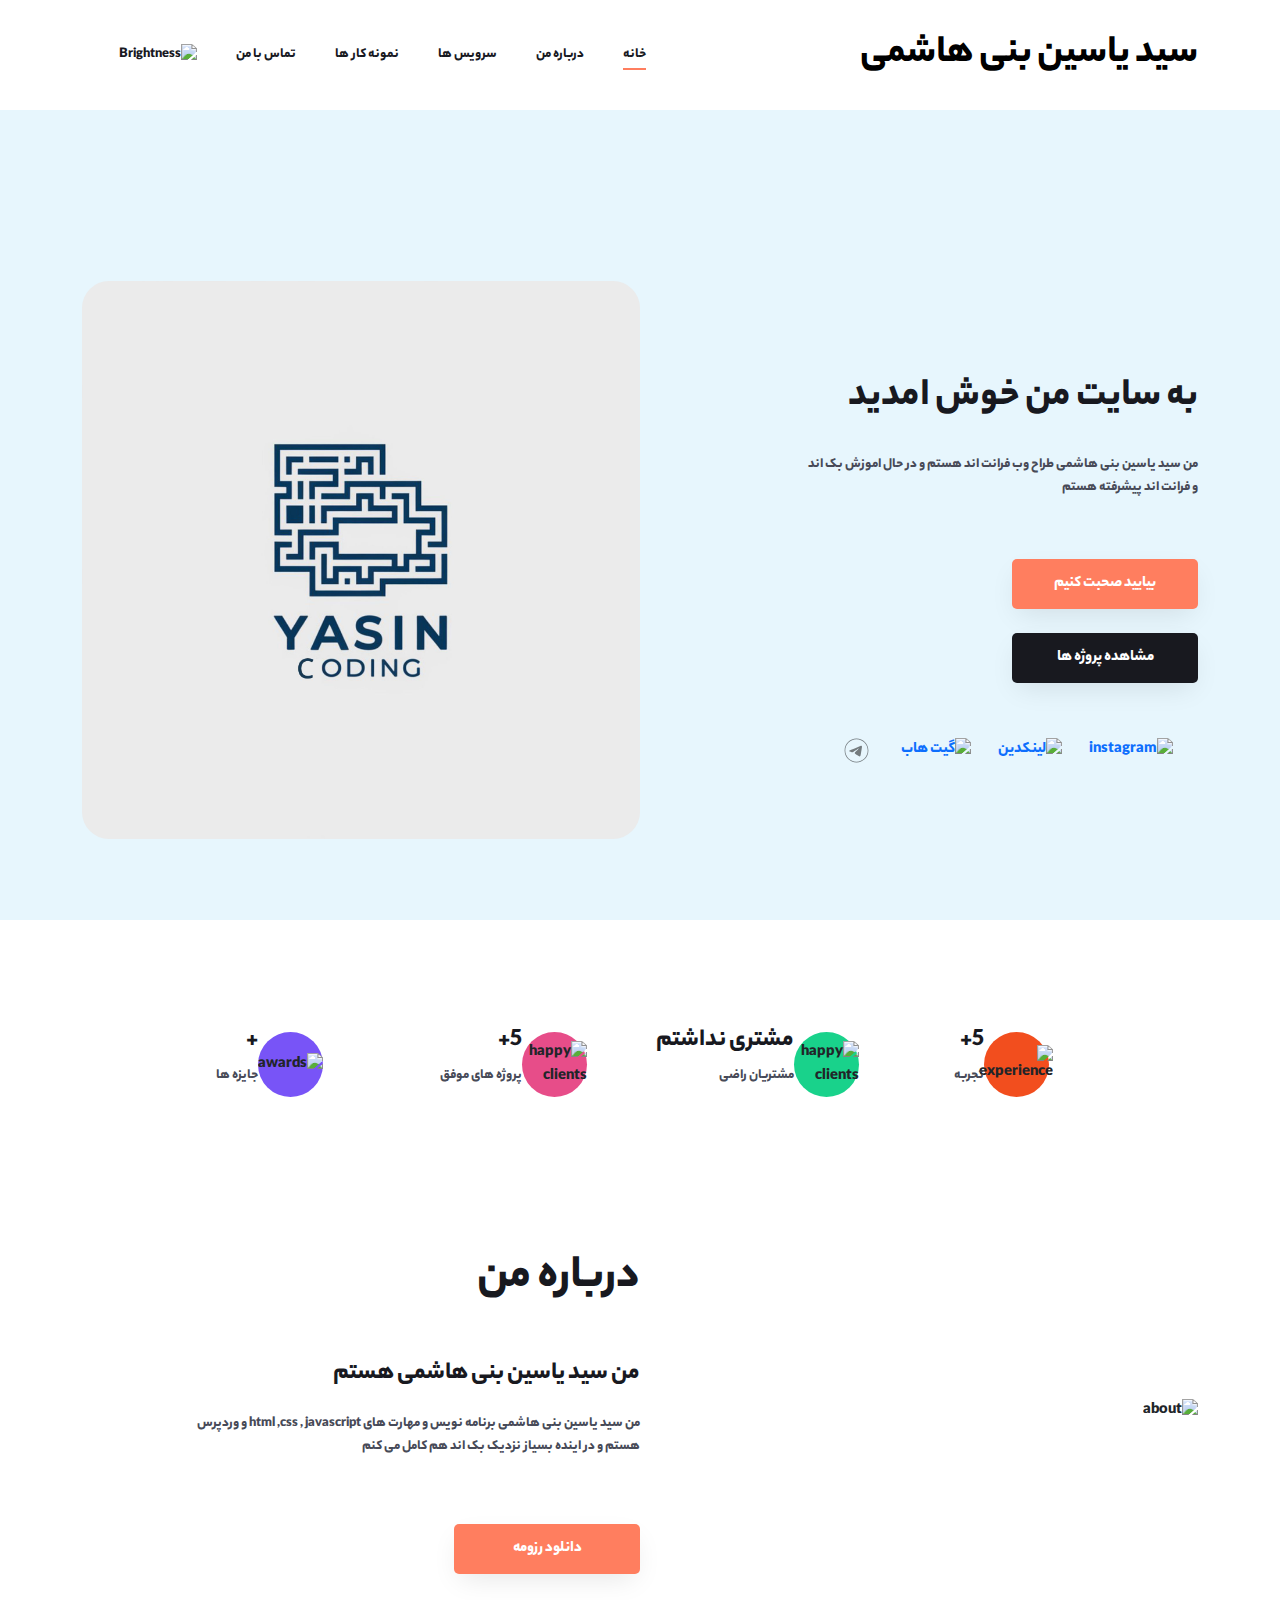
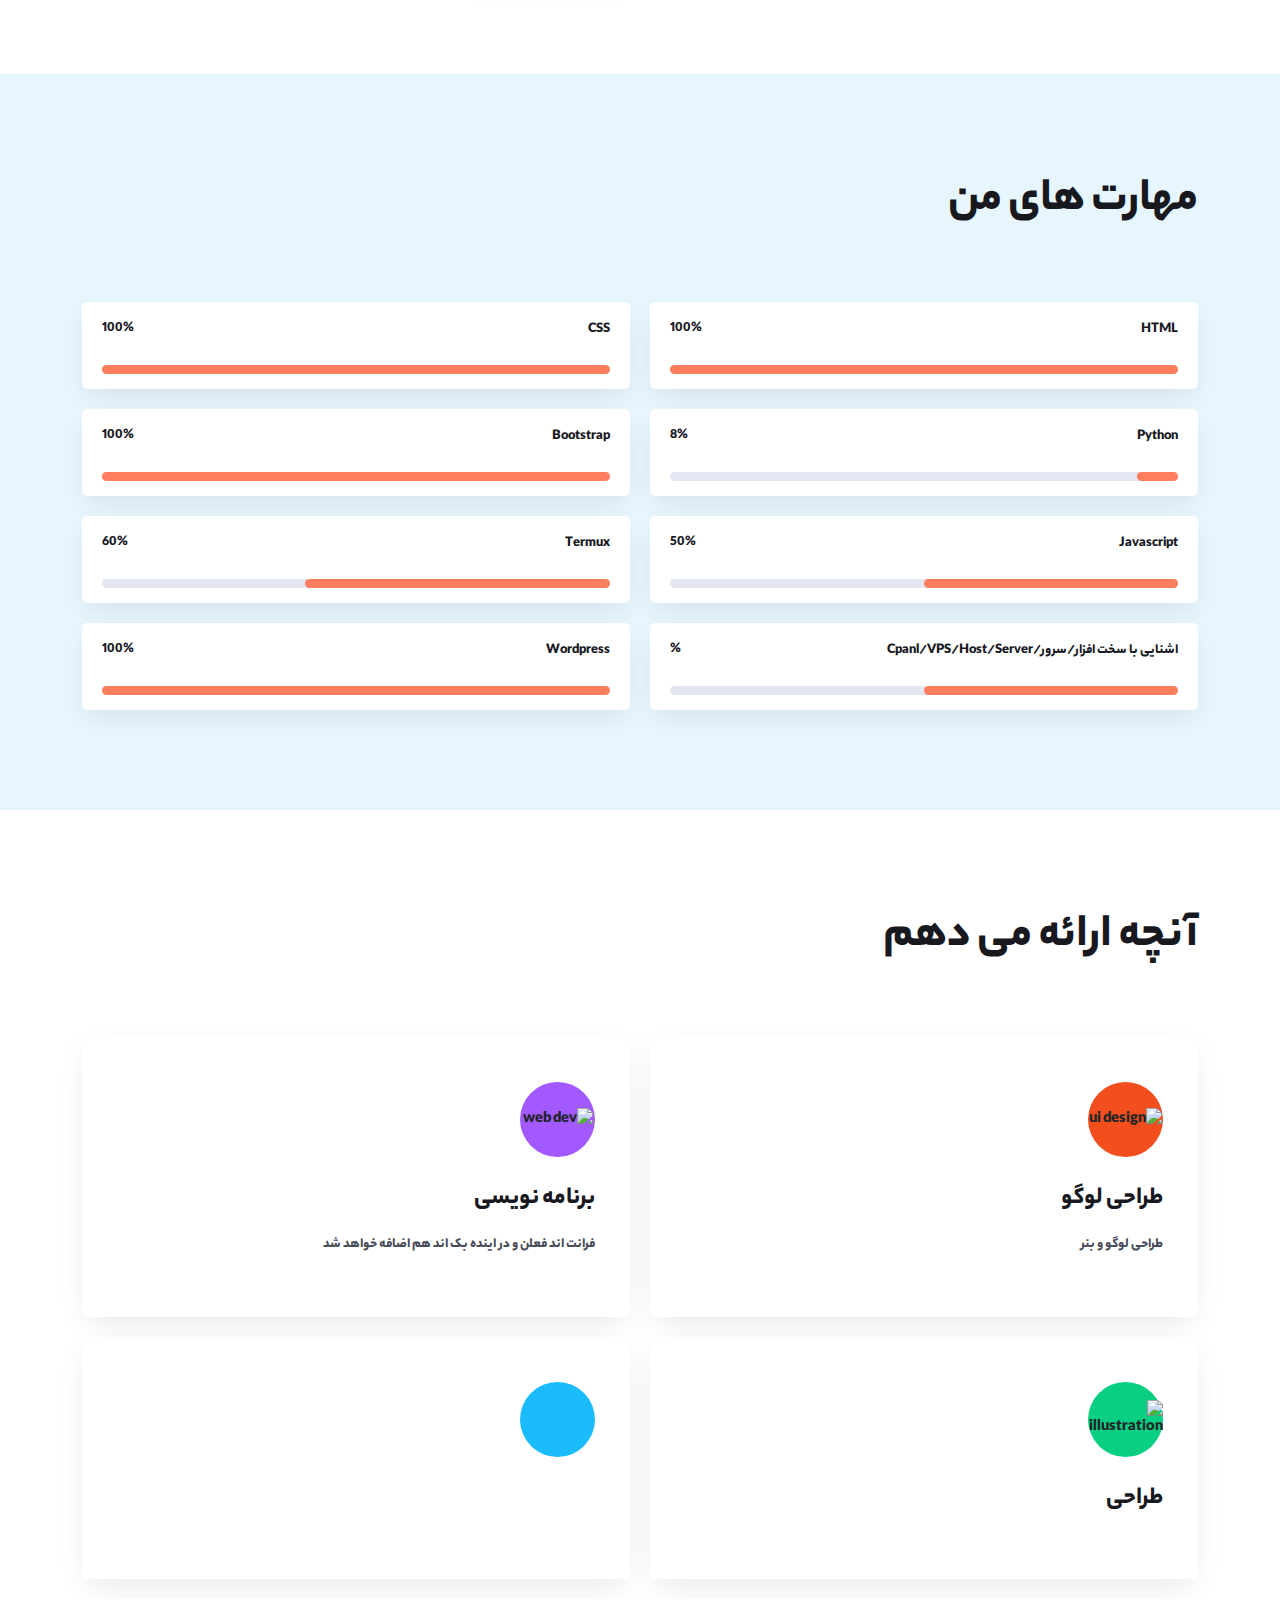
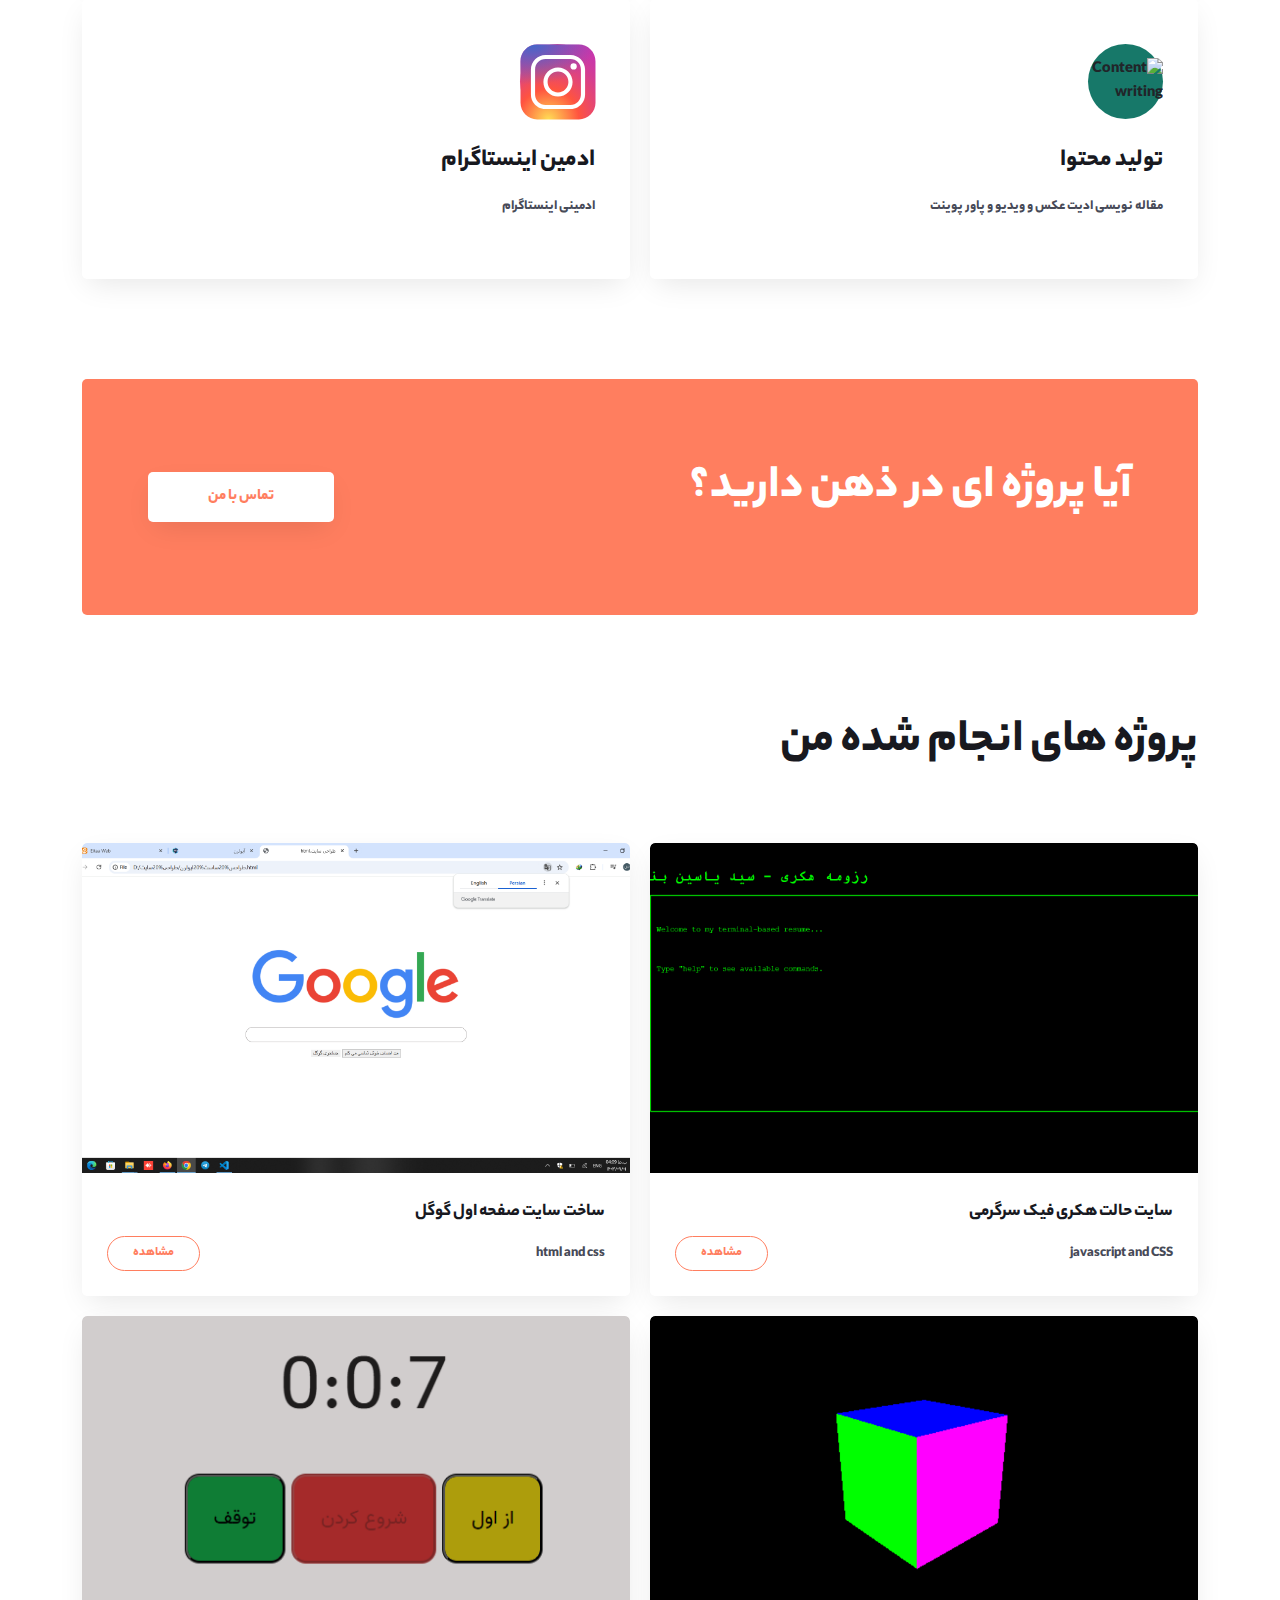
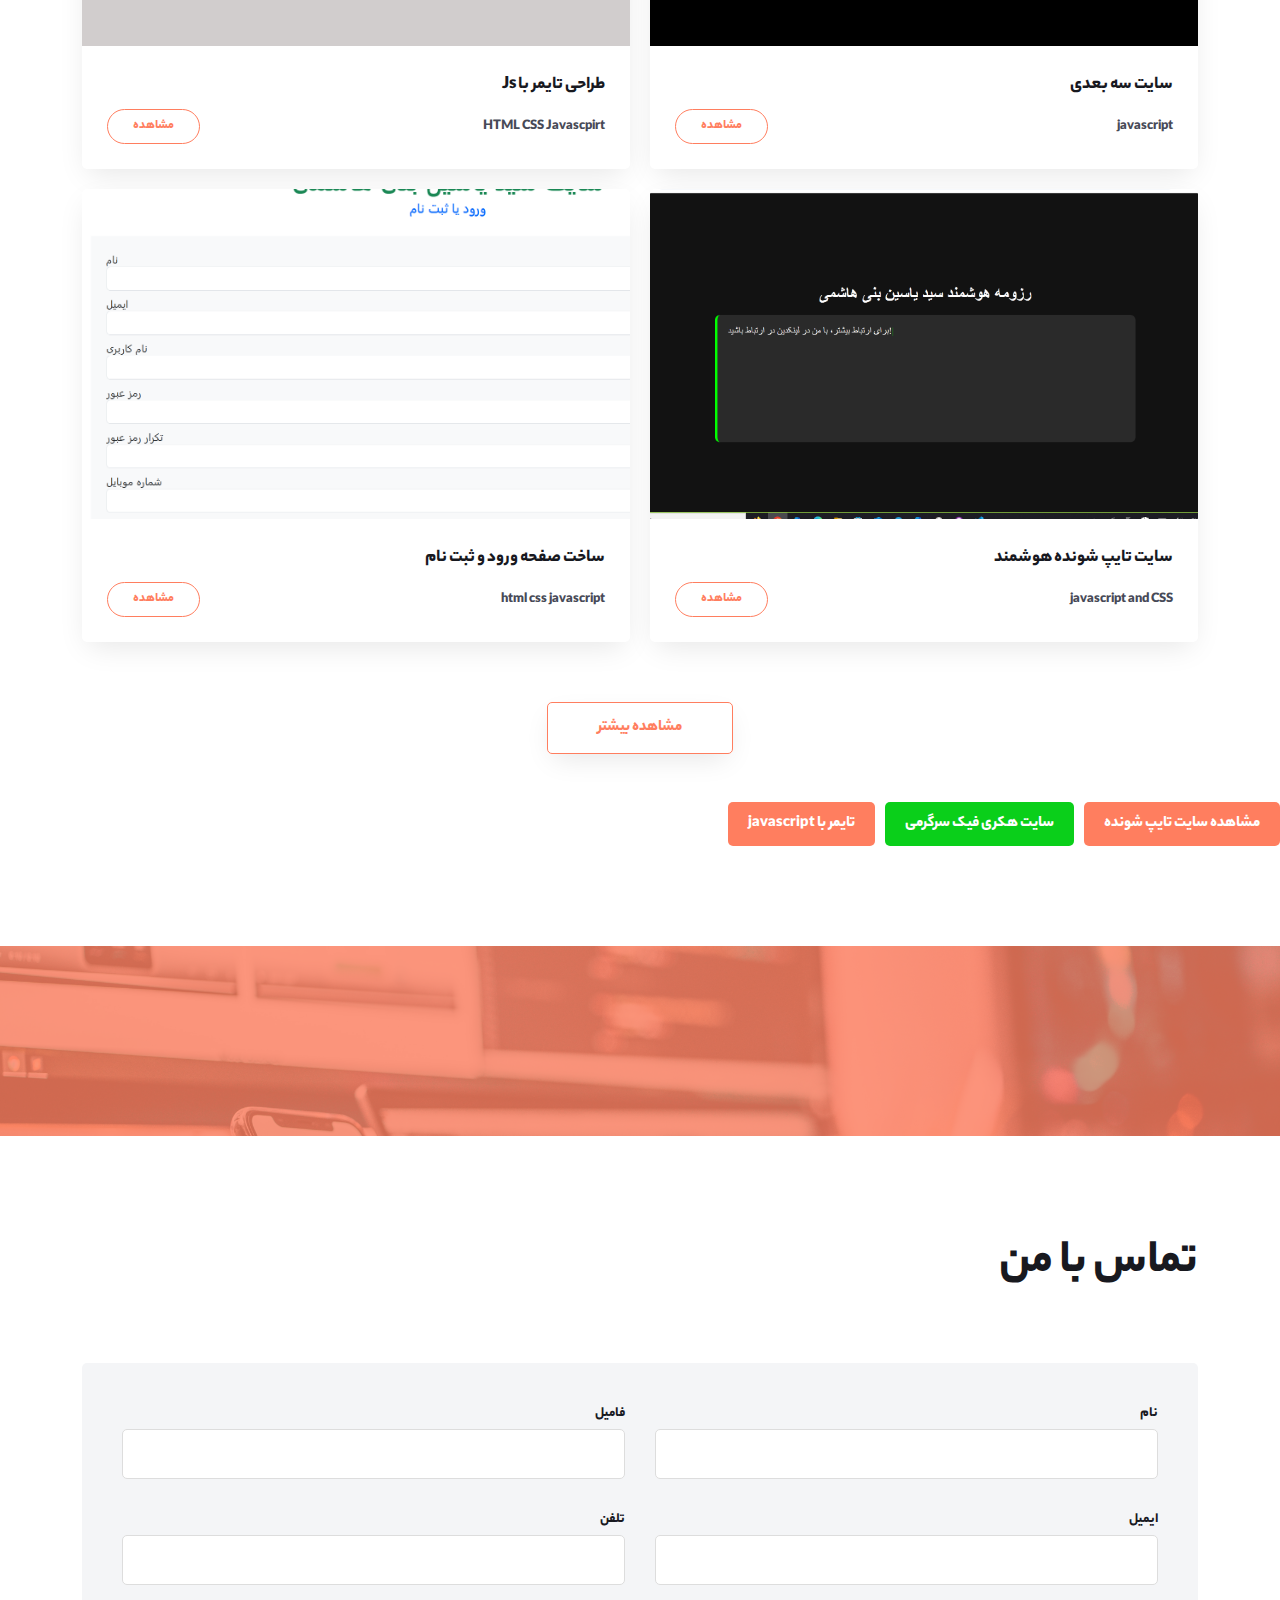
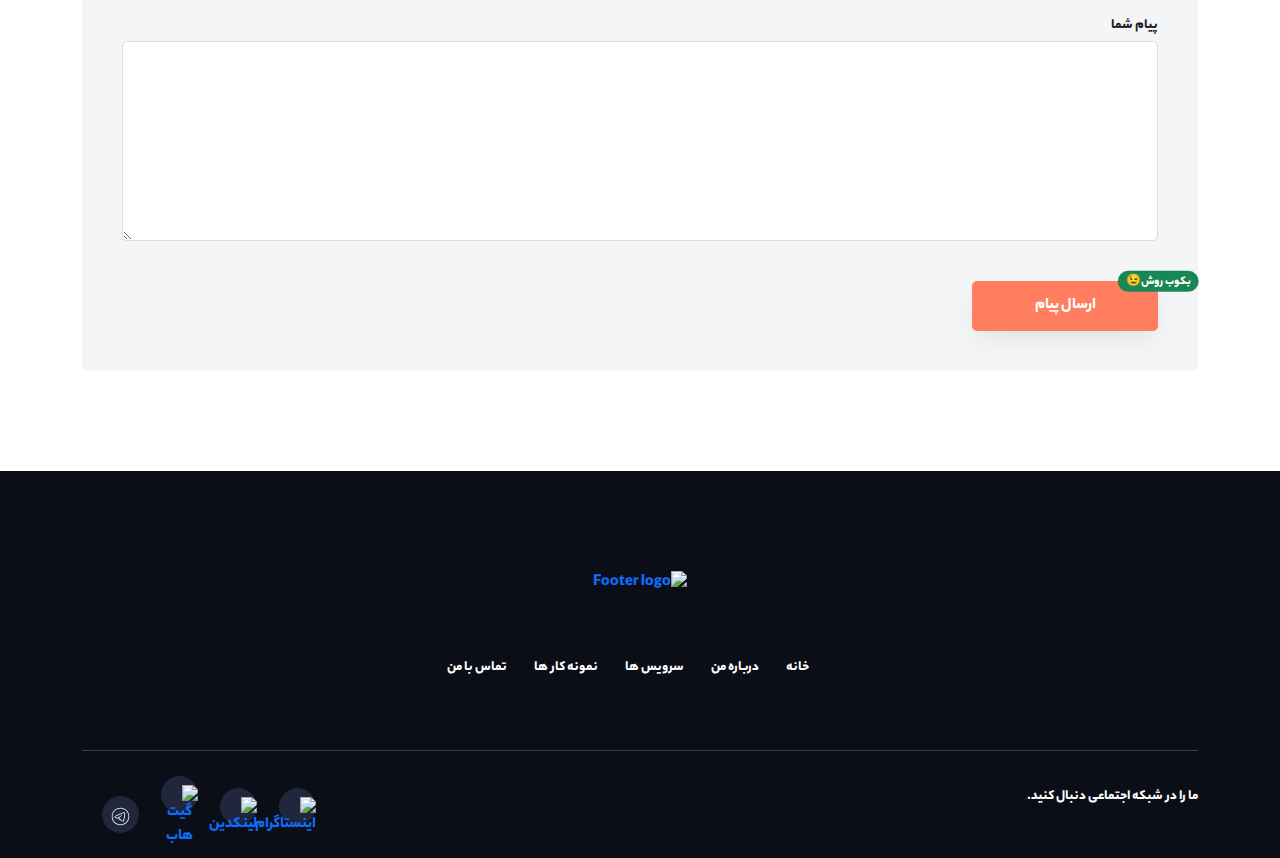
==== index.html @ 4c30974a "yasin" ====
<!DOCTYPE html>
<html dir="rtl" lang="en">

<head>
    <meta charset="UTF-8">
    <meta name="viewport" content="width=device-width, initial-scale=1.0">
    <meta name="description" content="This site is for the introduction of Seid Yasin Banihashmi, a programmer and web designer">
    <title>وب سایت شخصی و نمونه کار -سید یاسین </title>
    <link rel="icon" type="image/png" href="images/photo16584725915.jpg" sizes="16x16">
    <link rel="stylesheet" href="assets/css/main.css">
    <link rel="stylesheet" href="assets/css/owl.carousel.css">
    <link rel="stylesheet" href="assets/css/owl.theme.green.css">
    <link href="https://cdn.jsdelivr.net/npm/bootstrap@5.3.3/dist/css/bootstrap.min.css" rel="stylesheet" integrity="sha384-QWTKZyjpPEjISv5WaRU9OFeRpok6YctnYmDr5pNlyT2bRjXh0JMhjY6hW+ALEwIH" crossorigin="anonymous">
<style>@font-face {
    font-family: "Vazir";
    src: url(yekan3.ttf);
  }

.yasin20:hover{
    background-color: #201e1e;
}



  /*  CSS VARIABLES */
  /* Colors */
  :root {
    --color-white: #fff;
    --color-blue: #ff7e5f;
    --color-black: #18191f;
    --color-grey: #474a57;
    --color-skyblue: #e7f6fd;
    --bg-color-black: #0b0d17;
    --bg-color-grey: #f4f5f7;
    --bg-dark: #20263c;
  }
  
  /* Font size */
  :root {
    --section-title: 3rem;
    --btn-font: 1rem;
    --font-xlarge: 3.75rem;
    --font-large: 3rem;
    --font-medium: 1.563rem;
    --font-semimedium: 1.125rem;
    --font-regular: 0.875rem;
    --font-small: 0.75rem;
  }
  /* Font weight */
  :root {
    --font-weight-thin: 100;
    --font-weight-light: 300;
    --font-weight-regular: 400;
    --font-weight-medium: 500;
    --font-weight-semibold: 600;
    --font-weight-bold: 700;
    --font-weight-extrabold: 800;
    --font-weight-black: 900;
  }
  /* Border radius */
  :root {
    --border-radius: 5px;
  }
  /* Box Shadow */
  :root {
    --box-shadow-main: 0px 10px 28px -6px rgba(0, 0, 0, 0.1);
    --box-shadow-hover: 0px 30px 40px -6px rgba(0, 0, 0, 0.1);
  }
  * {
    padding: 0;
    margin: 0;
    box-sizing: border-box;
    scroll-behavior: smooth;
    font-family: "Vazir";
  }
  a {
    text-decoration: none;
  }
  
  ul {
    margin: 0;
    padding: 0;
    list-style: none;
  }
  p {
    font-size: var(--font-regular);
    color: var(--color-grey);
    line-height: 23px;
  }
  h1,
  h2,
  h3,
  h4,
  h5,
  h6 {
    color: var(--color-black);
    text-transform: capitalize;
  }
  h2 {
    font-size: var(--section-title);
    font-weight: var(--font-weight-bold);
    margin-bottom: 70px;
    text-transform: capitalize;
  }
  
  /* Classes */
  .ptb-100 {
    padding: 100px 0;
  }
  .container {
    width: 100%;
    max-width: 1140px;
    margin: 0 auto;
  }
  .d-grid {
    display: grid;
    gap: 20px;
  }
  .d-flex {
    display: flex;
    justify-content: space-between;
    align-items: center;
  }
  
  .btn {
    position: relative;
    display: inline-block;
    width: 186px;
    padding: 13px 0px;
    font-weight: var(--font-weight-light);
    border-radius: var(--border-radius);
    font-size: var(--btn-font);
    box-shadow: var(--box-shadow-main);
    text-align: center;
    transition: all 0.3s ease-in-out;
    text-transform: capitalize;
    border: 0px;
    cursor: pointer;
  }
  
  .btn:hover {
    transform: translateY(-5px);
    box-shadow: var(--box-shadow-hover);
  }
  .btn-blue {
    background: var(--color-blue);
    color: var(--color-white);
  }
  .btn-black {
    background: var(--color-black);
    color: var(--color-white);
  }
  .btn-default {
    background: var(--color-white);
    color: var(--color-blue);
  }
  .btn-default:hover {
    background: var(--color-black);
    color: var(--color-white);
  }
  .btn-outline {
    background-color: transparent;
    border: 1px solid var(--color-blue);
    color: var(--color-blue);
  }
  .btn-outline:hover {
    background-color: var(--color-blue);
    color: var(--color-white);
  }
  
  /* Navbar */
  nav {
    width: 100%;
    padding: 25px 0;
  }
  .logo .logo-dark {
    display: none;
  }
  
  .navigation-bar ul li {
    display: inline-block;
    margin-left: 37px;
  }
  
  .navigation-bar ul li a {
    position: relative;
    font-size: var(--font-regular);
    padding: 5px 0;
    color: var(--color-black);
    font-weight: var(--font-weight-regular);
    text-transform: capitalize;
  }
  .navigation-bar ul li a:before {
    content: "";
    position: absolute;
    bottom: 0px;
    top: auto;
    width: 0%;
    height: 2px;
    background: var(--color-blue);
    transition: all 0.4s ease-in-out;
  }
  
  .navigation-bar ul li.active a:before,
  .navigation-bar ul li a:hover:before {
    width: 100%;
    right: auto;
    left: auto;
  }
  .navigation-bar .dark {
    display: none;
  }
  .darkmode-btn a::before {
    display: none;
  }
  
  header.fixed {
    position: fixed;
    width: 100%;
    z-index: 999;
    background: var(--color-white);
    box-shadow: var(--box-shadow-main);
    transition: background 0.3s ease-in;
  }
  header.fixed nav {
    padding: 20px 0;
    transition: padding 0.3s ease-in;
  }
  .burger {
    width: 30px;
  }
  
  .burger span {
    width: 100%;
    height: 3px;
    background: var(--color-black);
    border-radius: var(--border-radius);
    display: block;
    margin-bottom: 3px;
  }
  .burger .close-icon {
    display: none;
  }
  .burger.open .close-icon {
    display: block;
    height: 30px;
    width: 30px;
  }
  .close-icon svg path {
    fill: var(--color-black);
  }
  .burger.open span {
    display: none;
  }
  
  .d-mobile {
    display: none;
  }
  .burger {
    display: none;
  }
  .darkmode-btn.d-desktop {
    opacity: 1;
  }
  @media (max-width: 799px) {
    .darkmode-btn {
      position: absolute;
      top: auto;
      left: 75px;
      bottom: auto;
      margin: auto;
    }
    .darkmode-btn a {
      padding: 0px !important;
    }
    .navigation-bar ul li {
      display: block;
      margin-left: 0;
      margin-bottom: 30px;
      text-align: left;
    }
    .navigation-bar ul li a {
      padding: 10px 0px;
      color: var(--color-white);
    }
    .navigation-bar {
      position: fixed;
      top: 80px;
      left: 0;
      width: 100%;
      height: 100%;
      background: var(--bg-dark);
      z-index: 10;
      padding: 40px 40px 0;
      transform: translate3d(100%, 0, 0);
      transition: 0.4s ease-out;
    }
    .navigation-bar.show {
      display: block;
      transform: translate3d(0, 0, 0);
      transition: 0.4s ease-out;
    }
    .d-desktop {
      display: none;
    }
    .d-mobile {
      display: block;
    }
    .burger {
      display: block;
    }
  
    body.darkmode .bright {
      display: none;
    }
    .dark {
      display: none;
    }
    body.darkmode .dark {
      display: block;
    }
    .darkmode-btn.d-desktop {
      opacity: 0;
    }
  }
  /* Hero section */
  .hero-section {
    width: 100%;
    background: var(--color-skyblue);
    height: 90vh;
    transition: all 0.3s ease-in;
  }
  .hero-inner {
    height: 100vh;
  }
  .hero-inner .col-left {
    width: 50%;
  }
  
  .hero-inner .col-right {
    width: 50%;
  }
  
  .hero-inner .col-right img {
    width: 100%;
  }
  .col-right .image-darkmode {
    display: none;
  }
  
  .col-left .sub-heading {
    font-size: var(--font-semimedium);
    font-weight: var(--font-weight-medium);
  }
  .col-left h1 {
    font-size: var(--font-xlarge);
    line-height: 90px;
    text-transform: capitalize;
    font-weight: var(--font-weight-bold);
  }
  .col-left h1 span {
    color: var(--color-blue);
  }
  .col-left h4 {
    font-size: var(--font-medium);
    line-height: 37px;
    font-weight: var(--font-weight-medium);
  }
  .col-left p {
    width: 70%;
    margin-top: 10px;
  }
  .col-left .btn-blk {
    margin-top: 60px;
  }
  .col-left .btn-blk .btn.btn-black {
    margin-left: 25px;
  }
  .social {
    margin-top: 50px;
  }
  .social ul li {
    display: inline-block;
    margin-right: 25px;
  }
  
  /* Features */
  .features {
    width: 100%;
    margin-top: 60px;
  }
  .features-inner {
    grid-template-columns: repeat(auto-fit, minmax(min(23%, 100%), 1fr));
    border-radius: var(--border-radius);
    padding: 46px 80px;
  }
  .feature-item {
    justify-content: center;
  }
  .feature-item .icon {
    height: 65px;
    width: 65px;
    justify-content: center;
    border-radius: 50px;
    margin-right: 10px;
  }
  
  .feature-item .icon.color1 {
    background: #f24e1e;
  }
  .feature-item .icon.color2 {
    background: #19d28b;
  }
  .feature-item .icon.color3 {
    background: #e74d89;
  }
  .feature-item .icon.color4 {
    background: #7854f7;
  }
  .feature-item h3 {
    font-size: var(--font-medium);
    color: var(--color-black);
    font-weight: var(--font-weight-bold);
  }
  /* About */
  .about-inner .about-col-left {
    width: 50%;
  }
  .about-inner .about-col-right {
    width: 50%;
    padding-left: 100px;
  }
  .about-col-right h2 {
    font-size: var(--font-large);
    line-height: 60px;
    font-weight: var(--font-weight-bold);
    margin-bottom: 48px;
  }
  .about-col-right h3 {
    font-size: var(--font-medium);
    line-height: 35px;
    font-weight: var(--font-weight-bold);
    margin-bottom: 20px;
  }
  .about-col-right .btn.btn-blue {
    font-size: var(--btn-font);
    margin-top: 50px;
  }
  /* Experience */
  .experience {
    width: 100%;
    background: var(--color-skyblue);
  }
  
  .progressbar-item {
    padding: 15px 20px;
    background: var(--color-white);
    border-radius: var(--border-radius);
    box-shadow: var(--box-shadow-main);
    transition: all 0.3s ease-in-out;
  }
  .progressbar-item:hover {
    box-shadow: var(--box-shadow-hover);
  }
  .progessbar-bg {
    width: 100%;
    height: 9px;
    background: #e4e7f2;
    border-radius: 20px;
  }
  .progressbar-size {
    height: 9px;
    background: var(--color-blue);
    border-radius: 20px;
  }
  .experience-inner {
    grid-template-columns: repeat(auto-fit, minmax(min(49%, 100%), 1fr));
  }
  .progressbar-content {
    margin-bottom: 15px;
  }
  .progressbar-content h3 {
    font-weight: var(--font-weight-medium);
    font-size: var(--font-regular);
    line-height: 25px;
  }
  .progressbar-content h4 {
    font-weight: var(--font-weight-regular);
    font-size: var(--font-regular);
    line-height: 22px;
    text-transform: capitalize;
  }
  /* Services */
  .services {
    width: 100%;
  }
  .services-inner {
    grid-template-columns: repeat(auto-fit, minmax(min(360px, 100%), 1fr));
  }
  
  .services-block {
    position: relative;
    background: var(--color-white);
    border-radius: var(--border-radius);
    box-shadow: var(--box-shadow-main);
    transition: background 0.3s ease-out;
    padding: 45px 35px;
    cursor: pointer;
  }
  
  .services-block:hover {
    background: var(--color-blue);
    box-shadow: var(--box-shadow-hover);
  }
  
  .service-icon {
    width: 75px;
    height: 75px;
    border-radius: 50%;
    justify-content: center;
    margin-bottom: 24px;
  }
  .service-icon.color1 {
    background: #f24e1e;
  }
  .service-icon.color2 {
    background: #a259ff;
  }
  .service-icon.color3 {
    background: #0acf83;
  }
  .service-icon.color4 {
    background: #1abcfe;
  }
  .service-icon.color5 {
    background: #177869;
  }
  .service-icon.color6 {
    background: #e74d89;
  }
  .services-block h3 {
    font-weight: var(--font-weight-bold);
    font-size: var(--font-medium);
    line-height: 37px;
    margin-bottom: 15px;
    transition: all 0.2s ease-in-out;
  }
  .services-block p {
    transition: all 0.2s ease-in-out;
  }
  .services-block:hover h3,
  .services-block:hover p {
    color: var(--color-white);
  }
  /* CTA */
  .cta {
    width: 100%;
  }
  .cta .cta-inner {
    padding: 84px 66px;
    border-radius: var(--border-radius);
    background: var(--color-blue);
  }
  .cta .cta-inner h3 {
    font-size: var(--font-large);
    line-height: 52px;
    color: var(--color-white);
    font-weight: var(--font-weight-bold);
    margin-bottom: 5px;
  }
  .cta .cta-inner p {
    font-weight: var(--font-weight-light);
    font-size: var(--font-regular);
    line-height: 27px;
    color: var(--color-white);
    width: 60%;
  }
  /* Projects */
  .projects-inner {
    grid-template-columns: repeat(auto-fit, minmax(min(360px, 100%), 1fr));
  }
  
  .projects-inner .project-item {
    background: var(--color-white);
    border-radius: var(--border-radius);
    box-shadow: var(--box-shadow-main);
    transition: all 0.3s ease-in-out;
    cursor: pointer;
    overflow: hidden;
  }
  .projects-inner .project-item:hover {
    box-shadow: var(--box-shadow-hover);
  }
  .project-item .project-image {
    transition: all 0.3s ease-in;
    position: relative;
    height: 330px;
    overflow: hidden;
  }
  .project-item .project-image::before {
    content: "";
    position: absolute;
    left: 0;
    top: 0;
    width: 100%;
    height: 100%;
    background: var(--color-black);
    opacity: 0;
    transition: ease-out 0.3s;
    transform: translateY(300px);
  }
  
  .projects-inner .project-item:hover .project-image::before {
    opacity: 0.5;
    transform: translateY(0px);
  }
  .project-item .project-image img {
    border-radius: 5px 5px 0 0;
    width: 100%;
    height: 330px;
    object-fit: cover;
  }
  
  .project-item .project-content {
    padding: 25px 25px;
  }
  .project-item .project-content h3 {
    font-weight: var(--font-weight-semibold);
    font-size: var(--font-semimedium);
    line-height: 30px;
  }
  .project-item .project-content span {
    font-weight: var(--font-weight-regular);
    font-size: var(--font-regular);
    line-height: 19px;
    color: var(--color-grey);
  }
  .project-item .project-content .btn-view {
    display: inline-block;
    padding: 7px 25px;
    border-radius: 50px;
    font-style: normal;
    font-weight: 500;
    font-size: 0.813rem;
    line-height: 19px;
    color: var(--color-blue);
    transition: all 0.3s ease-in-out;
    font-weight: var(--font-weight-regular);
    border: 1px solid var(--color-blue);
  }
  .projects-inner .project-item:hover .project-content .btn-view {
    color: var(--color-white);
    background: var(--color-blue);
  }
  .view-more-block {
    width: 100%;
    text-align: center;
    margin-top: 60px;
  }
  /* Testmonial */
  .testmonial {
    position: relative;
    width: 100%;
    padding: 95px 0;
    background: url(../images/testmonial-bg.jpg) no-repeat;
    background-size: cover;
    z-index: 0;
  }
  .testmonial:before {
    content: "";
    position: absolute;
    top: 0;
    left: 0;
    width: 100%;
    height: 100%;
    background: var(--color-blue);
    opacity: 0.8;
    z-index: -1;
  }
  .testmonial-inner h2 {
    color: var(--color-white);
  }
  .testmonial-item {
    background: var(--color-white);
    padding: 40px 40px;
    border-radius: var(--border-radius);
    box-shadow: var(--box-shadow-main);
  }
  
  .testmonial-item h3 {
    font-weight: var(--font-weight-semibold);
    font-size: var(--font-semimedium);
    line-height: 30px;
    margin-bottom: 10px;
  }
  .testmonial-item p {
    font-weight: var(--font-weight-regular);
    font-weight: normal;
  }
  .testmonial-item .client-data {
    width: 300px;
    margin-top: 20px;
    justify-content: flex-start;
  }
  .testmonial-item .client-data img {
    width: 50px !important;
    height: 50px !important;
    object-fit: contain;
    margin-right: 15px;
  }
  .testmonial-item .client-data h4 {
    font-weight: var(--font-weight-semibold);
    font-size: var(--font-semimedium);
    line-height: 24px;
    text-transform: capitalize;
  }
  .testmonial-item .client-data h4 span {
    font-weight: var(--font-weight-regular);
    color: var(--color-black);
    font-size: var(--font-small);
    line-height: 18px;
    text-transform: capitalize;
  }
  /* Contact Me */
  .contact-inner {
    padding: 40px 40px;
    background: var(--bg-color-grey);
    border-radius: var(--border-radius);
    flex-wrap: wrap;
    gap: 30px;
  }
  .contact-inner .input-block {
    flex: 1 1 48%;
  }
  .contact-inner label {
    display: block;
    text-transform: capitalize;
    font-size: var(--font-regular);
    color: var(--color-black);
    font-weight: var(--font-weight-regular);
    margin-bottom: 5px;
  }
  label.error {
    margin-bottom: 0px !important;
    color: #f84747;
    font-size: 13px !important;
  }
  .contact-inner .input-block input,
  .contact-inner .textarea textarea {
    background: var(--color-white);
    border: 1px solid #ddd;
    width: 100%;
    height: 50px;
    border-radius: var(--border-radius);
    padding: 0 15px;
    color: var(--color-black);
    font-size: var(--font-regular);
    transition: all 0.3s ease-in;
  }
  .contact-inner .input-block input:focus,
  .contact-inner .input-block input:hover,
  .contact-inner .textarea textarea:focus,
  .contact-inner .textarea textarea:hover {
    border: 1px solid var(--color-blue);
    outline: none;
  }
  .contact-inner .textarea {
    width: 100%;
  }
  .contact-inner .textarea textarea {
    height: 200px;
    padding: 20px 15px;
  }
  /* Footer */
  footer {
    background: var(--bg-color-black);
    padding: 100px 0 0;
    text-align: center;
  }
  .footer-nav {
    margin-top: 60px;
  }
  .footer-nav ul li {
    display: inline-block;
    margin-right: 25px;
  }
  .footer-nav ul li a {
    color: var(--color-white);
    font-size: var(--font-regular);
    transition: all 0.3s ease-in;
  }
  .footer-nav ul li a:hover {
    opacity: 0.5;
  }
  
  .footer-bottom {
    padding: 25px 0;
    border-top: 1px solid rgba(255, 255, 255, 0.2);
    margin-top: 70px;
  }
  .footer-bottom p {
    color: var(--color-white);
    font-size: var(--font-regular);
  }
  .footer-social a {
    width: 37px;
    height: 37px;
    background: var(--bg-dark);
    text-align: center;
    padding: 9px 0;
    display: inline-block;
    border-radius: 50px;
    margin-left: 20px;
  }
  .footer-social a img {
    width: 19px;
    height: 19px;
    object-fit: cover;
  }
  /* Modal */
  .modal {
    background: var(--color-white);
    border-radius: var(--border-radius);
    box-shadow: var(--box-shadow-main);
    width: 100%;
    max-width: 600px;
    margin: 0 auto;
  }
  .modal-image {
    height: 400px;
  }
  .modal .modal-image img {
    width: 100%;
    height: 400px;
    object-fit: cover;
    border-radius: var(--border-radius);
  }
  .modal .modal-content {
    padding: 25px 25px;
  }
  .modal .modal-content h3 {
    font-weight: var(--font-weight-bold);
    font-size: var(--font-semimedium);
    line-height: 30px;
    margin-bottom: 15px;
  }
  .modal .modal-content .requirments {
    font-weight: var(--font-weight-regular);
    color: var(--color-black);
    font-weight: normal;
    font-size: var(--font-regular);
    line-height: 19px;
    margin-bottom: 15px;
  }
  .modal .modal-content ul li {
    font-weight: var(--font-weight-regular);
    font-size: var(--font-regular);
    line-height: 19px;
    color: var(--color-black);
    margin-bottom: 10px;
    text-transform: capitalize;
    overflow: hidden;
    text-overflow: ellipsis;
  }
  .modal .modal-content li span {
    font-weight: var(--font-weight-semibold);
  }
  .modal .modal-content li a {
    color: var(--color-blue);
    text-decoration: underline;
  }
  .modal .modal-content .close-btn {
    margin-top: 40px;
    text-align: right;
  }
  .modal .modal-content .close-btn .close-modal {
    padding: 10px 25px;
    width: auto;
    font-size: var(--font-regular);
    border-radius: 50px;
    font-weight: var(--font-weight-regular);
  }
  
  .modal-container {
    position: fixed;
    top: 0;
    left: 0;
    bottom: 0;
    right: 0;
    margin: auto;
    background: rgba(0, 0, 0, 0.8);
    display: none;
    align-items: center;
    justify-content: center;
    transition: 0.5s ease-out;
    z-index: 999;
  }
  .modal-container.active {
    display: flex;
  }
  
  /* Scroll up */
  .scrollup {
    display: flex;
    justify-content: center;
    align-items: center;
    background-color: var(--color-blue);
    width: 50px;
    height: 50px;
    text-align: center;
    border-radius: var(--border-radius);
    position: fixed;
    bottom: 30px;
    right: 30px;
    transition: background-color 0.3s, opacity 0.5s, visibility 0.5s;
    opacity: 0;
    visibility: hidden;
    z-index: 10;
    cursor: pointer;
  }
  .scrollup.show {
    opacity: 1;
    visibility: visible;
  }
  /* Dark mode */
  
  body.darkmode {
    background: var(--bg-dark);
    transition: all 0.5s ease-in;
  }
  
  body.darkmode h1,
  body.darkmode h2,
  body.darkmode h3,
  body.darkmode h4,
  body.darkmode h5,
  body.darkmode h6,
  body.darkmode p,
  body.darkmode a,
  body.darkmode label,
  body.darkmode li,
  body.darkmode span {
    color: var(--color-white) !important;
  }
  body.darkmode .navigation-bar .bright,
  body.darkmode .image-main,
  body.darkmode .logo .logo-main {
    display: none;
  }
  body.darkmode .navigation-bar .dark,
  body.darkmode .navigation-bar .logo-dark,
  body.darkmode .logo .logo-dark,
  body.darkmode .hero-inner .col-right .image-darkmode {
    display: block;
  }
  
  body.darkmode header,
  body.darkmode .features-inner,
  body.darkmode .experience,
  body.darkmode .services-block,
  body.darkmode .cta .cta-inner,
  body.darkmode .projects-inner .project-item,
  body.darkmode .modal,
  body.darkmode .testmonial-item,
  body.darkmode .contact-inner,
  body.darkmode .feature-item {
    background: var(--color-black);
  }
  
  body.darkmode .hero-section,
  body.darkmode .progressbar-item,
  body.darkmode .contact-inner .input-block input,
  body.darkmode .contact-inner .textarea textarea {
    background: var(--bg-dark);
  }
  body.darkmode .contact-inner .input-block input,
  body.darkmode .contact-inner textarea {
    border-color: var(--color-blue);
    color: var(--color-white);
  }
  body.darkmode .burger span {
    background: var(--color-white);
  }
  body.darkmode .close-icon svg path {
    fill: var(--color-white);
  }
  
  body.darkmode label.error {
    color: #f84747;
  }
  body.darkmode a.btn-default {
    color: var(--color-black) !important;
  }
  /* media queries */
  @media (max-width: 767px) {
    .container {
      padding: 0 20px;
    }
    .d-flex {
      flex-direction: column;
    }
    .btn {
      width: auto;
      padding: 13px 30px;
    }
    h2 {
      margin-bottom: 40px;
    }
    .ptb-100 {
      padding: 60px 0;
    }
    .hero-section {
      height: auto;
      padding: 30px 0;
    }
    .hero-inner {
      height: auto;
      flex-direction: column-reverse !important;
    }
  
    .hero-inner .col-left {
      width: 100%;
      text-align: center;
    }
  
    .col-left p {
      width: 100%;
      margin-top: 5px;
    }
    .hero-inner .col-right img {
      width: 60%;
      margin: auto;
    }
    .hero-inner .col-right {
      width: 100%;
      text-align: center;
    }
    .features {
      margin-top: 30px;
    }
  
    .features-inner {
      padding: 20px 0px;
      grid-template-columns: repeat(auto-fit, minmax(150px, 1fr));
    }
    .feature-item {
      text-align: center;
      padding: 35px 0px;
      background: var(--color-white);
      border-radius: var(--border-radius);
      box-shadow: var(--box-shadow-main);
    }
    .feature-item .icon {
      margin-bottom: 15px;
      margin-right: 0px;
    }
    .about-inner .about-col-left {
      width: 100%;
    }
    .about-inner .about-col-left img {
      width: 100%;
    }
    .about-inner .about-col-right {
      width: 100%;
      padding-left: 0px;
      padding-top: 30px;
    }
    .about-col-right h2 {
      margin-bottom: 20px;
    }
    .about-col-right h3 {
      margin-bottom: 10px;
    }
    .about-col-right .btn.btn-blue {
      margin-top: 20px;
    }
  
    .progressbar-item {
      padding: 15px 15px;
    }
  
    .progressbar-content {
      margin-bottom: 10px;
      flex-direction: row !important;
    }
  
    .services-block {
      padding: 30px 30px;
    }
    .cta .cta-inner {
      padding: 40px 35px;
      text-align: center;
    }
    .cta-content {
      margin-bottom: 20px;
    }
    .cta .cta-inner h3 {
      line-height: 35px;
    }
    .cta .cta-inner p {
      width: 100%;
    }
    .projects-inner .project-item {
      width: 100%;
    }
    .project-view.d-flex {
      flex-direction: row;
    }
    .testmonial {
      padding: 60px 0;
    }
  
    .testmonial-item .client-data {
      width: 100%;
      justify-content: center;
    }
    .testmonial-item {
      padding: 30px 30px;
      text-align: center;
    }
    .testmonial-item .client-data img {
      margin-right: 0;
    }
    .owl-theme .owl-nav.disabled + .owl-dots {
      margin-top: 25px;
    }
    .contact-inner .input-block {
      width: 100%;
    }
    .contact-inner {
      padding: 40px 30px;
      gap: 20px;
    }
    footer {
      padding: 80px 0 0;
    }
    .footer-nav {
      margin-top: 30px;
    }
    .footer-nav ul li {
      margin-right: 10px;
    }
    .footer-bottom {
      padding: 20px 0;
      margin-top: 50px;
    }
    .footer-social {
      margin-top: 15px;
    }
    .modal {
      width: 95%;
    }
    .modal-image {
      height: 250px;
    }
    .modal .modal-image img {
      height: 250px;
    }
    .modal .modal-content {
      padding: 20px 20px;
    }
    .nav.d-flex {
      flex-direction: row;
    }
    body.darkmode .feature-item {
      background: var(--color-black);
    }
    body.darkmode .features-inner {
      background: transparent;
    }
  }
  .owl-carousel{
    direction: ltr !important;
   }
  @media (min-width: 768px) and (max-width: 1023px) {
    .container {
      padding: 0 20px;
      width: 95%;
    }
    .btn {
      width: auto;
      padding: 13px 30px;
    }
    h2 {
      margin-bottom: 40px;
    }
    .ptb-100 {
      padding: 60px 0;
    }
    .hero-section {
      height: auto;
      padding: 30px 0;
    }
    .hero-inner {
      height: auto;
      padding: 100px 0;
    }
  
    .features {
      margin-top: 20px;
    }
    body.darkmode .features-inner {
      background: transparent;
    }
    .features-inner {
      padding: 20px 0px;
      flex-direction: row;
      flex-wrap: wrap;
      gap: 20px;
    }
    .feature-item {
      flex: 1 1 33%;
      text-align: center;
      padding: 35px 35px;
      background: var(--color-white);
      border-radius: var(--border-radius);
      box-shadow: var(--box-shadow-main);
    }
    .feature-item .icon {
      margin-bottom: 15px;
      margin-right: 0px;
    }
    .feature-item h3 {
      text-align: right;
    }
    .about-col-left img {
      width: 100%;
    }
    .about-inner .about-col-right {
      padding-left: 30px;
    }
    .about-col-right h2 {
      margin-bottom: 10px;
    }
    .about-col-right h3 {
      margin-bottom: 14px;
    }
    .about-col-right .btn.btn-blue {
      margin-top: 10px;
    }
    .cta .cta-inner {
      padding: 65px 40px;
    }
    .cta .cta-inner .btn {
      width: 180px;
    }
    .cta .cta-inner p {
      width: 70%;
    }
  
    .testmonial {
      padding: 60px 0;
    }
    .testmonial-item {
      padding: 30px 30px;
    }
  
    .darkmode-btn {
      left: 100px;
    }
  }
  
  @media (min-width: 1024px) and (max-width: 1230px) {
    .container {
      width: 95%;
    }
  }
  
  @media (max-width: 1024px) {
    :root {
      --font-xlarge: 2.813rem;
      --section-title: 02.2rem;
      --btn-font: 0.875rem;
      --font-large: 1.875rem;
      --font-medium: 1.251rem;
      --font-semimedium: 0.938rem;
      --font-regular: 0.813rem;
    }
  }
  /* css end */



/**
 * Owl Carousel v2.3.4
 * Copyright 2013-2018 David Deutsch
 * Licensed under: SEE LICENSE IN https://github.com/OwlCarousel2/OwlCarousel2/blob/master/LICENSE
 */
/*
 *  Owl Carousel - Core
 */
 .owl-carousel {
  display: none;
  width: 100%;
  -webkit-tap-highlight-color: transparent;
  /* position relative and z-index fix webkit rendering fonts issue */
  position: relative;
  z-index: 1; }
  .owl-carousel .owl-stage {
    position: relative;
    -ms-touch-action: pan-Y;
    touch-action: manipulation;
    -moz-backface-visibility: hidden;
    /* fix firefox animation glitch */ }
  .owl-carousel .owl-stage:after {
    content: ".";
    display: block;
    clear: both;
    visibility: hidden;
    line-height: 0;
    height: 0; }
  .owl-carousel .owl-stage-outer {
    position: relative;
    overflow: hidden;
    /* fix for flashing background */
    -webkit-transform: translate3d(0px, 0px, 0px); }
  .owl-carousel .owl-wrapper,
  .owl-carousel .owl-item {
    -webkit-backface-visibility: hidden;
    -moz-backface-visibility: hidden;
    -ms-backface-visibility: hidden;
    -webkit-transform: translate3d(0, 0, 0);
    -moz-transform: translate3d(0, 0, 0);
    -ms-transform: translate3d(0, 0, 0); }
  .owl-carousel .owl-item {
    position: relative;
    min-height: 1px;
    float: left;
    -webkit-backface-visibility: hidden;
    -webkit-tap-highlight-color: transparent;
    -webkit-touch-callout: none; }
  .owl-carousel .owl-item img {
    display: block;
    width: 100%; }
  .owl-carousel .owl-nav.disabled,
  .owl-carousel .owl-dots.disabled {
    display: none; }
  .owl-carousel .owl-nav .owl-prev,
  .owl-carousel .owl-nav .owl-next,
  .owl-carousel .owl-dot {
    cursor: pointer;
    -webkit-user-select: none;
    -khtml-user-select: none;
    -moz-user-select: none;
    -ms-user-select: none;
    user-select: none; }
  .owl-carousel .owl-nav button.owl-prev,
  .owl-carousel .owl-nav button.owl-next,
  .owl-carousel button.owl-dot {
    background: none;
    color: inherit;
    border: none;
    padding: 0 !important;
    font: inherit; }
  .owl-carousel.owl-loaded {
    display: block; }
  .owl-carousel.owl-loading {
    opacity: 0;
    display: block; }
  .owl-carousel.owl-hidden {
    opacity: 0; }
  .owl-carousel.owl-refresh .owl-item {
    visibility: hidden; }
  .owl-carousel.owl-drag .owl-item {
    -ms-touch-action: pan-y;
        touch-action: pan-y;
    -webkit-user-select: none;
    -moz-user-select: none;
    -ms-user-select: none;
    user-select: none; }
  .owl-carousel.owl-grab {
    cursor: move;
    cursor: grab; }
  .owl-carousel.owl-rtl {
    direction: rtl; }
  .owl-carousel.owl-rtl .owl-item {
    float: right; }

/* No Js */
.no-js .owl-carousel {
  display: block; }

/*
 *  Owl Carousel - Animate Plugin
 */
.owl-carousel .animated {
  animation-duration: 1000ms;
  animation-fill-mode: both; }

.owl-carousel .owl-animated-in {
  z-index: 0; }

.owl-carousel .owl-animated-out {
  z-index: 1; }

.owl-carousel .fadeOut {
  animation-name: fadeOut; }

@keyframes fadeOut {
  0% {
    opacity: 1; }
  100% {
    opacity: 0; } }

/*
 * 	Owl Carousel - Auto Height Plugin
 */
.owl-height {
  transition: height 500ms ease-in-out; }

/*
 * 	Owl Carousel - Lazy Load Plugin
 */
.owl-carousel .owl-item {
  /**
			This is introduced due to a bug in IE11 where lazy loading combined with autoheight plugin causes a wrong
			calculation of the height of the owl-item that breaks page layouts
		 */ }
  .owl-carousel .owl-item .owl-lazy {
    opacity: 0;
    transition: opacity 400ms ease; }
  .owl-carousel .owl-item .owl-lazy[src^=""], .owl-carousel .owl-item .owl-lazy:not([src]) {
    max-height: 0; }
  .owl-carousel .owl-item img.owl-lazy {
    transform-style: preserve-3d; }

/*
 * 	Owl Carousel - Video Plugin
 */
.owl-carousel .owl-video-wrapper {
  position: relative;
  height: 100%;
  background: #000; }

.owl-carousel .owl-video-play-icon {
  position: absolute;
  height: 80px;
  width: 80px;
  left: 50%;
  top: 50%;
  margin-left: -40px;
  margin-top: -40px;
  background: url("owl.video.play.png") no-repeat;
  cursor: pointer;
  z-index: 1;
  -webkit-backface-visibility: hidden;
  transition: transform 100ms ease; }

.owl-carousel .owl-video-play-icon:hover {
  -ms-transform: scale(1.3, 1.3);
      transform: scale(1.3, 1.3); }

.owl-carousel .owl-video-playing .owl-video-tn,
.owl-carousel .owl-video-playing .owl-video-play-icon {
  display: none; }

.owl-carousel .owl-video-tn {
  opacity: 0;
  height: 100%;
  background-position: center center;
  background-repeat: no-repeat;
  background-size: contain;
  transition: opacity 400ms ease; }

.owl-carousel .owl-video-frame {
  position: relative;
  z-index: 1;
  height: 100%;
  width: 100%; }



/**
 * Owl Carousel v2.3.4
 * Copyright 2013-2018 David Deutsch
 * Licensed under: SEE LICENSE IN https://github.com/OwlCarousel2/OwlCarousel2/blob/master/LICENSE
 */
/*
 * 	Green theme - Owl Carousel CSS File
 */
 .owl-theme .owl-nav {
  margin-top: 10px;
  text-align: center;
  -webkit-tap-highlight-color: transparent;
}
.owl-theme .owl-nav [class*="owl-"] {
  color: #fff;
  font-size: 14px;
  margin: 5px;
  padding: 4px 7px;
  background: #d6d6d6;
  display: inline-block;
  cursor: pointer;
  border-radius: 3px;
}
.owl-theme .owl-nav [class*="owl-"]:hover {
  background: #fff;
  color: #fff;
  text-decoration: none;
}
.owl-theme .owl-nav .disabled {
  opacity: 0.5;
  cursor: default;
}

.owl-theme .owl-nav.disabled + .owl-dots {
  margin-top: 50px;
}

.owl-theme .owl-dots {
  text-align: center;
  -webkit-tap-highlight-color: transparent;
}
.owl-theme .owl-dots .owl-dot {
  display: inline-block;
  zoom: 1;
  *display: inline;
}
.owl-theme .owl-dots .owl-dot span {
  width: 13px;
  height: 13px;
  margin: 5px 5px;
  background: rgba(221, 221, 221, 0.3);
  display: block;
  -webkit-backface-visibility: visible;
  transition: opacity 200ms ease;
  border-radius: 30px;
}
.owl-theme .owl-dots .owl-dot.active span,
.owl-theme .owl-dots .owl-dot:hover span {
  background: #fff;
}

/* text animaiton */


  </style>













</head>

<body>
    <!-- Header -->
    <header>
        <div class="container">
            <nav class="nav d-flex" id="home">
                <div class="logo">
                    <a href="#" style="font-size: 40px; color:black;">
                        <!-- <img src="assets/images/logo.png" alt="logo" class="logo-main">
                        <img src="assets/images/logo-white.png" alt="logo" class="logo-dark"> -->

                    سید یاسین بنی هاشمی

                    </a>
                </div>
                <!-- toggle icon -->
                <a href="javascript:void(0)" class="burger">
                    <span class="one"></span>
                    <span class="two"></span>
                    <span class="three"></span>
                    <span class="four"></span>

                    <div class="close-icon">
                        

                    </div>
                </a>
                <div class="navigation-bar">
                    <ul id="nav">
                        <li class="active"><a href="#home">خانه</a></li>
                        <li><a href="#about">درباره من</a></li>
                        <li><a href="#services">سرویس ها</a></li>
                        <li><a href="#portfolio">نمونه کار ها</a></li>
                        <li><a href="#contact">تماس با من</a></li>
                        <li class="darkmode-btn d-desktop">
                            <a href="javascript:void(0)">
                                <img src="assets/images/brightness.svg" alt="brightness" class="bright">
                                <img src="assets/images/moon.svg" alt="moon" class="dark"> </a>
                        </li>
                    </ul>
                </div>
                <div class="darkmode-btn d-mobile"><a href="javascript:void(0)">
                        <img src="assets/images/brightness.svg" alt="brightness" class="bright">
                        <img src="assets/images/moon.svg" alt="moon" class="dark"> </a></div>
            </nav>
        </div>
    </header>
    <main>
        <!-- Hero section -->
        <section class="hero-section" id="home">
            <div class="container">
                <div class="hero-inner d-flex">
                    <div class="col-left">
                        <span class="sub-heading">
                        </span>
                        <h1 class="heading" style="font-size:40px ;"               >
                            به سایت من خوش امدید
                            
                        </h1>
                        <h4 class="heading2">
                        </h4>
                        <p class="paragraph">
                            من سید یاسین بنی هاشمی طراح وب فرانت اند  هستم و در حال اموزش بک اند  و فرانت اند پیشرفته هستم</p>
                        <div class="btn-blk">
                            <a href="#contact" class="btn btn-blue">بیایید صحبت کنیم</a> <br> <br>
                            <a href="#portfolio" class="btn btn-black">مشاهده پروژه ها</a>
                        </div>
                        <div class="social">
                            <ul>
                                <li class="social-icon"><a href="#"><img
                                            src="assets/images/social-icons/feather_instagram.svg" alt="instagram"></a>
                                </li>
                                <li class="social-icon"><a href="https://www.linkedin.com/in/yasinbanihshmi"><img
                                            src="assets/images/social-icons/feather_linkedin.svg" alt="لینکدین"></a>
                                </li>
                                <li class="social-icon"><a href="https://github.com/yasinbanihshmi"><img
                                            src="assets/images/social-icons/feather_github.svg" alt="گیت هاب"></a>
                                </li>
                                <li class="social-icon"><a href="https://t.me/Yasinbanihashmi138720"><img
                                            src="images/social-icons/icons8-telegram-logo.svg" alt="تلگرام" style="height: 35px;"></a>
                                </li>
                            </ul>
                        </div>
                    </div>
                    <div class="col-right">
                        <img class="image-main" src="images/لوگو  سایت ما.jpg" onmouseover="alert('😁عکس من دنبال چی می گردی عزیز دلم');" style="border-radius: 27px;" alt="عکس من">
                        <img class="image-darkmode" src="" alt="عکس من">
                    </div>
                </div>
            </div>
        </section>

        <!-- features -->
        <section class="features">
            <div class="container">
                <div class="features-inner d-grid">
                    <div class="feature-item d-flex">
                        <div class="icon d-flex color1">
                            <img src="assets/images/experience.svg" alt="experience">
                        </div>
                        <div>
                            <h3>5+</h3>
                            <p>تجربه</p>
                        </div>
                    </div>
                    <div class="feature-item d-flex">
                        <div class="icon d-flex color2">
                            <img src="assets/images/happy-clients.svg" alt="happy clients ">
                        </div>
                        <div>
                            <h3>مشتری نداشتم</h3>
                            <p>مشتریان راضی</p>
                        </div>
                    </div>
                    <div class="feature-item d-flex">
                        <div class="icon d-flex color3">
                            <img src="assets/images/projects-completed.svg" alt="happy clients ">
                        </div>
                        <div>
                            <h3>5+</h3>
                            <p>پروژه های موفق</p>
                        </div>
                    </div>
                    <div class="feature-item d-flex">
                        <div class="icon d-flex  color4">
                            <img src="assets/images/awards-won.svg" alt="awards ">
                        </div>
                        <div>
                            <h3>+</h3>
                            <p>جایزه ها</p>
                        </div>
                    </div>
                </div>
            </div>
        </section>
        <!-- About -->
        <section class="about ptb-100" id="about">
            <div class="container">
                <div class="about-inner d-flex">
                    <div class="about-col-left">
                        <img src="c:\Users\Mobikastore\Downloads\Compressed\1\qalbe1\assets\images\1730982035629aunbs8lk.jpg" alt="about">
                    </div>
                    <div class="about-col-right">
                        <h2 class="about-heading">درباره من</h2>
                        <h3 class="about2">من سید یاسین بنی هاشمی هستم</h3>
                        <p class="about3">من سید یاسین بنی هاشمی برنامه نویس  و مهارت های html ,css , javascript و وردپرس هستم و در اینده بسیاز نزدیک بک اند هم کامل می کنم </p>
                        <div class="about-btn-blk">
                            <a href="#" class="btn btn-blue about-btn">دانلود رزومه</a>
                        </div>
                    </div>
                </div>
            </div>
        </section>

        <!-- Experience -->
        <section class="experience ptb-100">
            <div class="container">
                <h2>مهارت های من </h2>
                <div class="experience-inner d-grid">
                    <!-- item -->
                    <div class="progressbar-item">
                        <div class="progressbar-content d-flex">
                            <h3>HTML</h3>
                            <h4>100%</h4>
                        </div>
                        <div class="progessbar-bg">
                            <div class="progressbar-size" style="width:100%">

                            </div>
                        </div>
                    </div>
                    <!-- item -->
                    <div class="progressbar-item">
                        <div class="progressbar-content d-flex">
                            <h3>CSS</h3>
                            <h4>100%</h4>
                        </div>
                        <div class="progessbar-bg">
                            <div class="progressbar-size" style="width:100%">

                            </div>
                        </div>
                    </div>
                    <!-- item -->
                    <div class="progressbar-item">
                        <div class="progressbar-content d-flex">
                            <h3>python</h3>
                            <h4>8%</h4>
                        </div>
                        <div class="progessbar-bg">
                            <div class="progressbar-size" style="width:8%">

                            </div>
                        </div>
                    </div>
                    <!-- item -->
                    <div class="progressbar-item">
                        <div class="progressbar-content d-flex">
                            <h3>Bootstrap</h3>
                            <h4>100%</h4>
                        </div>
                        <div class="progessbar-bg">
                            <div class="progressbar-size" style="width:100%">

                            </div>
                        </div>
                    </div>
                    <!-- item -->
                    <div class="progressbar-item">
                        <div class="progressbar-content d-flex">
                            <h3 onmouseover="alert('درحال یادگیری کامل ان هستم')">javascript</h3>
                            <h4>50%</h4>
                        </div>
                        <div class="progessbar-bg">
                            <div class="progressbar-size" style="width: 50%;%">

                        

                            </div>
                        </div>
                    </div>
                    <!-- item -->
                    <div class="progressbar-item">
                        <div class="progressbar-content d-flex">
                            <h3>Termux</h3>
                            <h4>60%</h4>
                        </div>
                        <div class="progessbar-bg">
                            <div class="progressbar-size" style="width:60%">

                            </div>
                        </div>
                    </div>
                    <!-- item -->
                    <div class="progressbar-item">
                        <div class="progressbar-content d-flex">
                            <h3>اشنایی با سخت افزار/سرور/cpanl/VPS/host/Server</h3>
                            <h4>%</h4>
                        </div>
                        <div class="progessbar-bg">
                            <div class="progressbar-size" style="width:50%">
                            </div>
                        </div>
                    </div>


                    <!-- item -->
                    <div class="progressbar-item">
                        <div class="progressbar-content d-flex">
                            <h3>wordpress</h3>
                            <h4>100%</h4>
                        </div>
                        <div class="progessbar-bg">
                            <div class="progressbar-size" style="width:100%">
                    
                            </div>
                            
                        </div>
            
                    </div>
                </div>
                
            </div>
        </section>

        <!-- Services -->
        <section class="services ptb-100" id="services">
            <div class="container">
                <h2>آنچه ارائه می دهم</h2>
                <div class="services-inner d-grid">
                    <!-- item -->
                    <div class="services-block">
                        <div class="service-icon color1 d-flex">
                            <img src="assets/images/Adobe_Illustrator_CC_icon.svg" alt="ui design">
                        </div>
                        <h3>طراحی لوگو</h3>
                        <p>طراحی لوگو و بنر</p>
                    </div>
                    <!-- item -->
                    <div class="services-block">
                        <div class="service-icon color2 d-flex">
                            <img src="assets/images/services/web-dev.svg" alt="web dev">
                        </div>
                        <h3>برنامه نویسی</h3>
                        <p>فرانت اند فعلن و در اینده بک اند هم اضافه خواهد شد</p>
                    </div>
                    <!-- item -->
                    <div class="services-block">
                        <div class="service-icon color3 d-flex">
                            <img src="assets/images/services/illustration.svg" alt="illustration">
                        </div>
                        <h3>طراحی</h3>
                        <p></p>
                    </div>
                    <!-- item -->
                    <div class="services-block">
                        <div class="service-icon color4 d-flex">
                            
                        </div>
                         
                    </div>
                    <!-- item -->
                    <div class="services-block">
                        <div class="service-icon color5 d-flex">
                            <img src="assets/images/services/content-writing.svg" alt="Content writing ">
                        </div>
                        <h3>تولید محتوا</h3>
                        <p>مقاله نویسی ادیت عکس و ویدیو و پاور پوینت</p>
                    </div>
                    <!-- item -->
                    <div class="services-block">
                        <div class="service-icon color6 d-flex">
                            <img src="images/services/icons8-instagram.svg" width="100px" alt="instagram ">
                        </div>
                        <h3>ادمین اینستاگرام</h3>
                        <p>ادمینی اینستاگرام</p>
                    </div>
                </div>
            </div>
        </section>
        <!-- CTA -->
        <section class="cta">
            <div class="container">
                <div class="cta-inner d-flex">
                    <div class="cta-content">
                        <h3>آیا پروژه ای در ذهن دارید؟</h3>
                        <p> </p>
                    </div>
                    <a href="#contact" class="btn btn-default ">تماس با من</a>
                </div>
            </div>
        </section>
        <!-- projects -->
        <section class="projects ptb-100" id="portfolio">
            <div class="container">
                <h2>پروژه های  انجام شده من</h2>
                <div class="projects-inner d-grid">
                    <!-- item -->
                    <div class="project-item">
                        <div class="project-image">
                            <img src="images/روزمه هکری.png" alt="project image">
                        </div>
                        <div class="project-content">
                            <h3>سایت حالت هکری فیک سرگرمی</h3>
                            <div class="project-view d-flex">
                                <span>javascript and CSS</span>
                                <a href="javascript:void(0)" class="btn-view">مشاهده </a>
                            </div>
                        </div>
                        
                    </div>
                    <!-- item -->
                    <div class="project-item">
                        <div class="project-image">
                            <img src="images/Screenshot (85).png" alt="project image">
                        </div>
                        <div class="project-content">
                            <h3>ساخت  سایت صفحه اول گوگل</h3>
                            <div class="project-view d-flex">
                                <span>html and css</span>
                                <a href="javascript:void(0)" class="btn-view">مشاهده </a>
                            </div>
                        </div>
                    </div>
                    <!-- item -->
                    <div class="project-item">
                        <div class="project-image">
                            <img src="images/سه بعدی روزمه.png" alt="project image">
                        </div>
                        <div class="project-content">
                            <h3>سایت سه بعدی </h3>
                            <div class="project-view d-flex">
                                <span>javascript</span>
                                <a href="javascript:void(0)" class="btn-view">مشاهده </a>
                            </div>
                        </div>
                    </div>
                    <!-- item -->
                    <div class="project-item">
                        <div class="project-image">
                            <img src="images/تایمر.png" alt="project image">
                        </div>
                        <div class="project-content">
                            <h3>طراحی تایمر با js</h3>
                            <div class="project-view d-flex">
                                <span>HTML CSS  Javascpirt</span>
                                <a href="javascript:void(0)" class="btn-view">مشاهده </a>
                            </div>
                        </div>
                    </div>
                    <!-- item -->
                    <div class="project-item">
                        <div class="project-image">
                            <img src="images/تایپ.png" alt="project image">
                        </div>
                        <div class="project-content">
                            <h3>سایت تایپ شونده هوشمند</h3>
                            <div class="project-view d-flex">
                                <span>javascript and CSS</span>
                                <a href="javascript:void(0)" class="btn-view">مشاهده </a>
                            </div>
                        </div>
                    </div>
                    <!-- item -->
                    <div class="project-item">
                        <div class="project-image">
                            <img src="images/سایت ثبت نام.png" alt="project image">
                        </div>
                        <div class="project-content">
                            <h3>ساخت صفحه ورود و ثبت نام</h3>
                            <div class="project-view d-flex">
                                <span>html css javascript</span>
                                <a href="javascript:void(0)" class="btn-view">مشاهده </a>
                            </div>
                        </div>
                    </div>
                </div>
                <div class="view-more-block">
                    <a href="#" class="btn btn-outline">مشاهده بیشتر</a>
                </div>
            </div>


  <br> <br>



            <div  style="display: flex; gap: 10px; text-align: center;"  >
                <a  class="yasin20" href="https://yasinbanihashmi1387.github.io/yasin1387/" target="_blank" style="padding: 10px 20px; background: #ff7e5f; color: white; text-decoration: none; border-radius: 5px; ">مشاهده سایت  تایپ شونده</a>
                <a class="yasin20" href="https://yasinbani.github.io/bani/" target="_blank" style="padding: 10px 20px; background: #0acf1a; color: white; text-decoration: none; border-radius: 5px;">سایت هکری فیک سرگرمی</a>
                <a  class="yasin20" href="https://yasintimer.github.io/yasintimer/" target="_blank" style="padding: 10px 20px; background: #ff7e5f; color: white; text-decoration: none; border-radius: 5px;">تایمر با javascript</a>
                
            </div>








        </section>
        <!-- Testmonial -->
        <section class="testmonial">
            <div class="container">
                <div class="testmonial-inner">
                    
                                </h4>

                            </div>
                        </div>
                    </div>

                </div>
            </div>
        </section>
        <!-- Contact Me -->
        <section class="contact ptb-100" id="contact">
            <div class="container">
                <h2>تماس با من</h2>
                <form id="basic-form" action="" method="post">
                    <div class="contact-inner d-flex">
                        <div class="input-block form-item">
                            <label for="">نام</label>
                            <input type="text" name="name" required  onmouseover="alert('به دلیل اینکه در هاست گیت هاب نمی شود با بک اند ارتباط گرفت پیام برای من ارسال نمی شود برای برقراری ارتباط به حساب تلگرام یا لینکدین بنده مراجعه کنید')">
                        </div>
                        <div class="input-block form-item">
                            <label for="">فامیل</label>
                            <input type="text" name="family" required>
                        </div>
                        <div class="input-block form-item">
                            <label for="">ایمیل</label>
                            <input type="email" name="email" required>
                        </div>
                        <div class="input-block form-item">
                            <label for="">تلفن</label>
                            <input type="text" name="phone" required>
                        </div>

                        <div class="textarea form-item">
                            <label for="">پیام شما</label>
                            <textarea name="" id="" required></textarea>
                        </div>
                        <div class="submit-btn form-item">
                            <button type="submit" value="submit" class="btn btn-blue position-relative"> ارسال پیام           <spa class="position-absolute top-0 start-100 translate-middle badge rounded-pill bg-success">
                                بکوب روش😉
                                <span class="visually-hidden">unread messages</span>
                              </spa></button>

                        </div>
                </form>
            </div>
        </section>
        </div>
    </main>
    <!-- Footer -->
    <footer>
        <div class="container">
            <div class="footer-inner">
                <a href="#" class="footer-logo"><img src="assets/images/logo-footer.png" alt="Footer logo"></a>
                <div class="footer-nav">
                    <ul>
                        <li class="f-navlinks"><a href="#">خانه</a></li>
                        <li class="f-navlinks"><a href="#">درباره من</a></li>
                        <li class="f-navlinks"><a href="#">سرویس ها</a></li>
                        <li class="f-navlinks"><a href="#">نمونه کار ها</a></li>
                        <li class="f-navlinks"><a href="#">تماس با من</a></li>
                    </ul>
                </div>
                <div class="footer-bottom d-flex">
                    <p class="copyright"><a href=""></a>ما را در شبکه اجتماعی دنبال کنید.</p>
                    <div class="footer-social">
                        <a href="#" class="footer-social"><img src="assets/images/social-icons/feather_instagram.svg"
                                alt="اینستاگرام"></a>
                        <a href="https://www.linkedin.com/in/yasinbanihshmi" class="footer-social"><img src="assets/images/social-icons/feather_linkedin.svg"
                                alt="لینکدین"></a>
                        <a href="https://github.com/BasinBanihshmi" class="footer-social"><img src="assets/images/social-icons/feather_github.svg"
                                alt="گیت هاب"></a>
                        <a href="https://t.me/Yasinbanihashmi138720" class="footer-social"><img src="images/social-icons/icons8-telegram-logo-100.svg"
                                alt="تلگرام"></a>
                    </div>
                </div>
            </div>
        </div>
    </footer>
    <!-- Project view modal -->
    <div class="modal-container">
        <div class="modal">
            <div class="modal-image">
                <img src="images/لوگو  سایت ما.jpg" alt="image">
            </div>
            <div class="modal-content">

                <h3>لورم ایپسوم متن ساختگی با تولید سادگی نامفهوم از صنعت چاپ</h3>
                <p class="requirments">لورم ایپسوم متن ساختگی با تولید سادگی نامفهوم از صنعت چاپ و با استفاده از طراحان گرافیک است </p>

                

                <div class="close-btn">
                    <a href="javascript:void(0)" class="btn btn-blue close-modal">بستن</a>
                </div>
            </div>
        </div>
    </div>
    <!-- Scroll up -->
    <a href="javascript:void(0)" class="scrollup">
        <img src="assets/images/uparrow.svg" alt="arrow up">
    </a>
</body>

<script>
function yasin(){ alert('متاسفانه javascript سایت داخل هاست گیت هاب لود نشده');}

setTimeout(yasin(),1000);

</script>
<script>


/*! jQuery v1.11.3 | (c) 2005, 2015 jQuery Foundation, Inc. | jquery.org/license */
!function(a,b){"object"==typeof module&&"object"==typeof module.exports?module.exports=a.document?b(a,!0):function(a){if(!a.document)throw new Error("jQuery requires a window with a document");return b(a)}:b(a)}("undefined"!=typeof window?window:this,function(a,b){var c=[],d=c.slice,e=c.concat,f=c.push,g=c.indexOf,h={},i=h.toString,j=h.hasOwnProperty,k={},l="1.11.3",m=function(a,b){return new m.fn.init(a,b)},n=/^[\s\uFEFF\xA0]+|[\s\uFEFF\xA0]+$/g,o=/^-ms-/,p=/-([\da-z])/gi,q=function(a,b){return b.toUpperCase()};m.fn=m.prototype={jquery:l,constructor:m,selector:"",length:0,toArray:function(){return d.call(this)},get:function(a){return null!=a?0>a?this[a+this.length]:this[a]:d.call(this)},pushStack:function(a){var b=m.merge(this.constructor(),a);return b.prevObject=this,b.context=this.context,b},each:function(a,b){return m.each(this,a,b)},map:function(a){return this.pushStack(m.map(this,function(b,c){return a.call(b,c,b)}))},slice:function(){return this.pushStack(d.apply(this,arguments))},first:function(){return this.eq(0)},last:function(){return this.eq(-1)},eq:function(a){var b=this.length,c=+a+(0>a?b:0);return this.pushStack(c>=0&&b>c?[this[c]]:[])},end:function(){return this.prevObject||this.constructor(null)},push:f,sort:c.sort,splice:c.splice},m.extend=m.fn.extend=function(){var a,b,c,d,e,f,g=arguments[0]||{},h=1,i=arguments.length,j=!1;for("boolean"==typeof g&&(j=g,g=arguments[h]||{},h++),"object"==typeof g||m.isFunction(g)||(g={}),h===i&&(g=this,h--);i>h;h++)if(null!=(e=arguments[h]))for(d in e)a=g[d],c=e[d],g!==c&&(j&&c&&(m.isPlainObject(c)||(b=m.isArray(c)))?(b?(b=!1,f=a&&m.isArray(a)?a:[]):f=a&&m.isPlainObject(a)?a:{},g[d]=m.extend(j,f,c)):void 0!==c&&(g[d]=c));return g},m.extend({expando:"jQuery"+(l+Math.random()).replace(/\D/g,""),isReady:!0,error:function(a){throw new Error(a)},noop:function(){},isFunction:function(a){return"function"===m.type(a)},isArray:Array.isArray||function(a){return"array"===m.type(a)},isWindow:function(a){return null!=a&&a==a.window},isNumeric:function(a){return!m.isArray(a)&&a-parseFloat(a)+1>=0},isEmptyObject:function(a){var b;for(b in a)return!1;return!0},isPlainObject:function(a){var b;if(!a||"object"!==m.type(a)||a.nodeType||m.isWindow(a))return!1;try{if(a.constructor&&!j.call(a,"constructor")&&!j.call(a.constructor.prototype,"isPrototypeOf"))return!1}catch(c){return!1}if(k.ownLast)for(b in a)return j.call(a,b);for(b in a);return void 0===b||j.call(a,b)},type:function(a){return null==a?a+"":"object"==typeof a||"function"==typeof a?h[i.call(a)]||"object":typeof a},globalEval:function(b){b&&m.trim(b)&&(a.execScript||function(b){a.eval.call(a,b)})(b)},camelCase:function(a){return a.replace(o,"ms-").replace(p,q)},nodeName:function(a,b){return a.nodeName&&a.nodeName.toLowerCase()===b.toLowerCase()},each:function(a,b,c){var d,e=0,f=a.length,g=r(a);if(c){if(g){for(;f>e;e++)if(d=b.apply(a[e],c),d===!1)break}else for(e in a)if(d=b.apply(a[e],c),d===!1)break}else if(g){for(;f>e;e++)if(d=b.call(a[e],e,a[e]),d===!1)break}else for(e in a)if(d=b.call(a[e],e,a[e]),d===!1)break;return a},trim:function(a){return null==a?"":(a+"").replace(n,"")},makeArray:function(a,b){var c=b||[];return null!=a&&(r(Object(a))?m.merge(c,"string"==typeof a?[a]:a):f.call(c,a)),c},inArray:function(a,b,c){var d;if(b){if(g)return g.call(b,a,c);for(d=b.length,c=c?0>c?Math.max(0,d+c):c:0;d>c;c++)if(c in b&&b[c]===a)return c}return-1},merge:function(a,b){var c=+b.length,d=0,e=a.length;while(c>d)a[e++]=b[d++];if(c!==c)while(void 0!==b[d])a[e++]=b[d++];return a.length=e,a},grep:function(a,b,c){for(var d,e=[],f=0,g=a.length,h=!c;g>f;f++)d=!b(a[f],f),d!==h&&e.push(a[f]);return e},map:function(a,b,c){var d,f=0,g=a.length,h=r(a),i=[];if(h)for(;g>f;f++)d=b(a[f],f,c),null!=d&&i.push(d);else for(f in a)d=b(a[f],f,c),null!=d&&i.push(d);return e.apply([],i)},guid:1,proxy:function(a,b){var c,e,f;return"string"==typeof b&&(f=a[b],b=a,a=f),m.isFunction(a)?(c=d.call(arguments,2),e=function(){return a.apply(b||this,c.concat(d.call(arguments)))},e.guid=a.guid=a.guid||m.guid++,e):void 0},now:function(){return+new Date},support:k}),m.each("Boolean Number String Function Array Date RegExp Object Error".split(" "),function(a,b){h["[object "+b+"]"]=b.toLowerCase()});function r(a){var b="length"in a&&a.length,c=m.type(a);return"function"===c||m.isWindow(a)?!1:1===a.nodeType&&b?!0:"array"===c||0===b||"number"==typeof b&&b>0&&b-1 in a}var s=function(a){var b,c,d,e,f,g,h,i,j,k,l,m,n,o,p,q,r,s,t,u="sizzle"+1*new Date,v=a.document,w=0,x=0,y=ha(),z=ha(),A=ha(),B=function(a,b){return a===b&&(l=!0),0},C=1<<31,D={}.hasOwnProperty,E=[],F=E.pop,G=E.push,H=E.push,I=E.slice,J=function(a,b){for(var c=0,d=a.length;d>c;c++)if(a[c]===b)return c;return-1},K="checked|selected|async|autofocus|autoplay|controls|defer|disabled|hidden|ismap|loop|multiple|open|readonly|required|scoped",L="[\\x20\\t\\r\\n\\f]",M="(?:\\\\.|[\\w-]|[^\\x00-\\xa0])+",N=M.replace("w","w#"),O="\\["+L+"*("+M+")(?:"+L+"*([*^$|!~]?=)"+L+"*(?:'((?:\\\\.|[^\\\\'])*)'|\"((?:\\\\.|[^\\\\\"])*)\"|("+N+"))|)"+L+"*\\]",P=":("+M+")(?:\\((('((?:\\\\.|[^\\\\'])*)'|\"((?:\\\\.|[^\\\\\"])*)\")|((?:\\\\.|[^\\\\()[\\]]|"+O+")*)|.*)\\)|)",Q=new RegExp(L+"+","g"),R=new RegExp("^"+L+"+|((?:^|[^\\\\])(?:\\\\.)*)"+L+"+$","g"),S=new RegExp("^"+L+"*,"+L+"*"),T=new RegExp("^"+L+"*([>+~]|"+L+")"+L+"*"),U=new RegExp("="+L+"*([^\\]'\"]*?)"+L+"*\\]","g"),V=new RegExp(P),W=new RegExp("^"+N+"$"),X={ID:new RegExp("^#("+M+")"),CLASS:new RegExp("^\\.("+M+")"),TAG:new RegExp("^("+M.replace("w","w*")+")"),ATTR:new RegExp("^"+O),PSEUDO:new RegExp("^"+P),CHILD:new RegExp("^:(only|first|last|nth|nth-last)-(child|of-type)(?:\\("+L+"*(even|odd|(([+-]|)(\\d*)n|)"+L+"*(?:([+-]|)"+L+"*(\\d+)|))"+L+"*\\)|)","i"),bool:new RegExp("^(?:"+K+")$","i"),needsContext:new RegExp("^"+L+"*[>+~]|:(even|odd|eq|gt|lt|nth|first|last)(?:\\("+L+"*((?:-\\d)?\\d*)"+L+"*\\)|)(?=[^-]|$)","i")},Y=/^(?:input|select|textarea|button)$/i,Z=/^h\d$/i,$=/^[^{]+\{\s*\[native \w/,_=/^(?:#([\w-]+)|(\w+)|\.([\w-]+))$/,aa=/[+~]/,ba=/'|\\/g,ca=new RegExp("\\\\([\\da-f]{1,6}"+L+"?|("+L+")|.)","ig"),da=function(a,b,c){var d="0x"+b-65536;return d!==d||c?b:0>d?String.fromCharCode(d+65536):String.fromCharCode(d>>10|55296,1023&d|56320)},ea=function(){m()};try{H.apply(E=I.call(v.childNodes),v.childNodes),E[v.childNodes.length].nodeType}catch(fa){H={apply:E.length?function(a,b){G.apply(a,I.call(b))}:function(a,b){var c=a.length,d=0;while(a[c++]=b[d++]);a.length=c-1}}}function ga(a,b,d,e){var f,h,j,k,l,o,r,s,w,x;if((b?b.ownerDocument||b:v)!==n&&m(b),b=b||n,d=d||[],k=b.nodeType,"string"!=typeof a||!a||1!==k&&9!==k&&11!==k)return d;if(!e&&p){if(11!==k&&(f=_.exec(a)))if(j=f[1]){if(9===k){if(h=b.getElementById(j),!h||!h.parentNode)return d;if(h.id===j)return d.push(h),d}else if(b.ownerDocument&&(h=b.ownerDocument.getElementById(j))&&t(b,h)&&h.id===j)return d.push(h),d}else{if(f[2])return H.apply(d,b.getElementsByTagName(a)),d;if((j=f[3])&&c.getElementsByClassName)return H.apply(d,b.getElementsByClassName(j)),d}if(c.qsa&&(!q||!q.test(a))){if(s=r=u,w=b,x=1!==k&&a,1===k&&"object"!==b.nodeName.toLowerCase()){o=g(a),(r=b.getAttribute("id"))?s=r.replace(ba,"\\$&"):b.setAttribute("id",s),s="[id='"+s+"'] ",l=o.length;while(l--)o[l]=s+ra(o[l]);w=aa.test(a)&&pa(b.parentNode)||b,x=o.join(",")}if(x)try{return H.apply(d,w.querySelectorAll(x)),d}catch(y){}finally{r||b.removeAttribute("id")}}}return i(a.replace(R,"$1"),b,d,e)}function ha(){var a=[];function b(c,e){return a.push(c+" ")>d.cacheLength&&delete b[a.shift()],b[c+" "]=e}return b}function ia(a){return a[u]=!0,a}function ja(a){var b=n.createElement("div");try{return!!a(b)}catch(c){return!1}finally{b.parentNode&&b.parentNode.removeChild(b),b=null}}function ka(a,b){var c=a.split("|"),e=a.length;while(e--)d.attrHandle[c[e]]=b}function la(a,b){var c=b&&a,d=c&&1===a.nodeType&&1===b.nodeType&&(~b.sourceIndex||C)-(~a.sourceIndex||C);if(d)return d;if(c)while(c=c.nextSibling)if(c===b)return-1;return a?1:-1}function ma(a){return function(b){var c=b.nodeName.toLowerCase();return"input"===c&&b.type===a}}function na(a){return function(b){var c=b.nodeName.toLowerCase();return("input"===c||"button"===c)&&b.type===a}}function oa(a){return ia(function(b){return b=+b,ia(function(c,d){var e,f=a([],c.length,b),g=f.length;while(g--)c[e=f[g]]&&(c[e]=!(d[e]=c[e]))})})}function pa(a){return a&&"undefined"!=typeof a.getElementsByTagName&&a}c=ga.support={},f=ga.isXML=function(a){var b=a&&(a.ownerDocument||a).documentElement;return b?"HTML"!==b.nodeName:!1},m=ga.setDocument=function(a){var b,e,g=a?a.ownerDocument||a:v;return g!==n&&9===g.nodeType&&g.documentElement?(n=g,o=g.documentElement,e=g.defaultView,e&&e!==e.top&&(e.addEventListener?e.addEventListener("unload",ea,!1):e.attachEvent&&e.attachEvent("onunload",ea)),p=!f(g),c.attributes=ja(function(a){return a.className="i",!a.getAttribute("className")}),c.getElementsByTagName=ja(function(a){return a.appendChild(g.createComment("")),!a.getElementsByTagName("*").length}),c.getElementsByClassName=$.test(g.getElementsByClassName),c.getById=ja(function(a){return o.appendChild(a).id=u,!g.getElementsByName||!g.getElementsByName(u).length}),c.getById?(d.find.ID=function(a,b){if("undefined"!=typeof b.getElementById&&p){var c=b.getElementById(a);return c&&c.parentNode?[c]:[]}},d.filter.ID=function(a){var b=a.replace(ca,da);return function(a){return a.getAttribute("id")===b}}):(delete d.find.ID,d.filter.ID=function(a){var b=a.replace(ca,da);return function(a){var c="undefined"!=typeof a.getAttributeNode&&a.getAttributeNode("id");return c&&c.value===b}}),d.find.TAG=c.getElementsByTagName?function(a,b){return"undefined"!=typeof b.getElementsByTagName?b.getElementsByTagName(a):c.qsa?b.querySelectorAll(a):void 0}:function(a,b){var c,d=[],e=0,f=b.getElementsByTagName(a);if("*"===a){while(c=f[e++])1===c.nodeType&&d.push(c);return d}return f},d.find.CLASS=c.getElementsByClassName&&function(a,b){return p?b.getElementsByClassName(a):void 0},r=[],q=[],(c.qsa=$.test(g.querySelectorAll))&&(ja(function(a){o.appendChild(a).innerHTML="<a id='"+u+"'></a><select id='"+u+"-\f]' msallowcapture=''><option selected=''></option></select>",a.querySelectorAll("[msallowcapture^='']").length&&q.push("[*^$]="+L+"*(?:''|\"\")"),a.querySelectorAll("[selected]").length||q.push("\\["+L+"*(?:value|"+K+")"),a.querySelectorAll("[id~="+u+"-]").length||q.push("~="),a.querySelectorAll(":checked").length||q.push(":checked"),a.querySelectorAll("a#"+u+"+*").length||q.push(".#.+[+~]")}),ja(function(a){var b=g.createElement("input");b.setAttribute("type","hidden"),a.appendChild(b).setAttribute("name","D"),a.querySelectorAll("[name=d]").length&&q.push("name"+L+"*[*^$|!~]?="),a.querySelectorAll(":enabled").length||q.push(":enabled",":disabled"),a.querySelectorAll("*,:x"),q.push(",.*:")})),(c.matchesSelector=$.test(s=o.matches||o.webkitMatchesSelector||o.mozMatchesSelector||o.oMatchesSelector||o.msMatchesSelector))&&ja(function(a){c.disconnectedMatch=s.call(a,"div"),s.call(a,"[s!='']:x"),r.push("!=",P)}),q=q.length&&new RegExp(q.join("|")),r=r.length&&new RegExp(r.join("|")),b=$.test(o.compareDocumentPosition),t=b||$.test(o.contains)?function(a,b){var c=9===a.nodeType?a.documentElement:a,d=b&&b.parentNode;return a===d||!(!d||1!==d.nodeType||!(c.contains?c.contains(d):a.compareDocumentPosition&&16&a.compareDocumentPosition(d)))}:function(a,b){if(b)while(b=b.parentNode)if(b===a)return!0;return!1},B=b?function(a,b){if(a===b)return l=!0,0;var d=!a.compareDocumentPosition-!b.compareDocumentPosition;return d?d:(d=(a.ownerDocument||a)===(b.ownerDocument||b)?a.compareDocumentPosition(b):1,1&d||!c.sortDetached&&b.compareDocumentPosition(a)===d?a===g||a.ownerDocument===v&&t(v,a)?-1:b===g||b.ownerDocument===v&&t(v,b)?1:k?J(k,a)-J(k,b):0:4&d?-1:1)}:function(a,b){if(a===b)return l=!0,0;var c,d=0,e=a.parentNode,f=b.parentNode,h=[a],i=[b];if(!e||!f)return a===g?-1:b===g?1:e?-1:f?1:k?J(k,a)-J(k,b):0;if(e===f)return la(a,b);c=a;while(c=c.parentNode)h.unshift(c);c=b;while(c=c.parentNode)i.unshift(c);while(h[d]===i[d])d++;return d?la(h[d],i[d]):h[d]===v?-1:i[d]===v?1:0},g):n},ga.matches=function(a,b){return ga(a,null,null,b)},ga.matchesSelector=function(a,b){if((a.ownerDocument||a)!==n&&m(a),b=b.replace(U,"='$1']"),!(!c.matchesSelector||!p||r&&r.test(b)||q&&q.test(b)))try{var d=s.call(a,b);if(d||c.disconnectedMatch||a.document&&11!==a.document.nodeType)return d}catch(e){}return ga(b,n,null,[a]).length>0},ga.contains=function(a,b){return(a.ownerDocument||a)!==n&&m(a),t(a,b)},ga.attr=function(a,b){(a.ownerDocument||a)!==n&&m(a);var e=d.attrHandle[b.toLowerCase()],f=e&&D.call(d.attrHandle,b.toLowerCase())?e(a,b,!p):void 0;return void 0!==f?f:c.attributes||!p?a.getAttribute(b):(f=a.getAttributeNode(b))&&f.specified?f.value:null},ga.error=function(a){throw new Error("Syntax error, unrecognized expression: "+a)},ga.uniqueSort=function(a){var b,d=[],e=0,f=0;if(l=!c.detectDuplicates,k=!c.sortStable&&a.slice(0),a.sort(B),l){while(b=a[f++])b===a[f]&&(e=d.push(f));while(e--)a.splice(d[e],1)}return k=null,a},e=ga.getText=function(a){var b,c="",d=0,f=a.nodeType;if(f){if(1===f||9===f||11===f){if("string"==typeof a.textContent)return a.textContent;for(a=a.firstChild;a;a=a.nextSibling)c+=e(a)}else if(3===f||4===f)return a.nodeValue}else while(b=a[d++])c+=e(b);return c},d=ga.selectors={cacheLength:50,createPseudo:ia,match:X,attrHandle:{},find:{},relative:{">":{dir:"parentNode",first:!0}," ":{dir:"parentNode"},"+":{dir:"previousSibling",first:!0},"~":{dir:"previousSibling"}},preFilter:{ATTR:function(a){return a[1]=a[1].replace(ca,da),a[3]=(a[3]||a[4]||a[5]||"").replace(ca,da),"~="===a[2]&&(a[3]=" "+a[3]+" "),a.slice(0,4)},CHILD:function(a){return a[1]=a[1].toLowerCase(),"nth"===a[1].slice(0,3)?(a[3]||ga.error(a[0]),a[4]=+(a[4]?a[5]+(a[6]||1):2*("even"===a[3]||"odd"===a[3])),a[5]=+(a[7]+a[8]||"odd"===a[3])):a[3]&&ga.error(a[0]),a},PSEUDO:function(a){var b,c=!a[6]&&a[2];return X.CHILD.test(a[0])?null:(a[3]?a[2]=a[4]||a[5]||"":c&&V.test(c)&&(b=g(c,!0))&&(b=c.indexOf(")",c.length-b)-c.length)&&(a[0]=a[0].slice(0,b),a[2]=c.slice(0,b)),a.slice(0,3))}},filter:{TAG:function(a){var b=a.replace(ca,da).toLowerCase();return"*"===a?function(){return!0}:function(a){return a.nodeName&&a.nodeName.toLowerCase()===b}},CLASS:function(a){var b=y[a+" "];return b||(b=new RegExp("(^|"+L+")"+a+"("+L+"|$)"))&&y(a,function(a){return b.test("string"==typeof a.className&&a.className||"undefined"!=typeof a.getAttribute&&a.getAttribute("class")||"")})},ATTR:function(a,b,c){return function(d){var e=ga.attr(d,a);return null==e?"!="===b:b?(e+="","="===b?e===c:"!="===b?e!==c:"^="===b?c&&0===e.indexOf(c):"*="===b?c&&e.indexOf(c)>-1:"$="===b?c&&e.slice(-c.length)===c:"~="===b?(" "+e.replace(Q," ")+" ").indexOf(c)>-1:"|="===b?e===c||e.slice(0,c.length+1)===c+"-":!1):!0}},CHILD:function(a,b,c,d,e){var f="nth"!==a.slice(0,3),g="last"!==a.slice(-4),h="of-type"===b;return 1===d&&0===e?function(a){return!!a.parentNode}:function(b,c,i){var j,k,l,m,n,o,p=f!==g?"nextSibling":"previousSibling",q=b.parentNode,r=h&&b.nodeName.toLowerCase(),s=!i&&!h;if(q){if(f){while(p){l=b;while(l=l[p])if(h?l.nodeName.toLowerCase()===r:1===l.nodeType)return!1;o=p="only"===a&&!o&&"nextSibling"}return!0}if(o=[g?q.firstChild:q.lastChild],g&&s){k=q[u]||(q[u]={}),j=k[a]||[],n=j[0]===w&&j[1],m=j[0]===w&&j[2],l=n&&q.childNodes[n];while(l=++n&&l&&l[p]||(m=n=0)||o.pop())if(1===l.nodeType&&++m&&l===b){k[a]=[w,n,m];break}}else if(s&&(j=(b[u]||(b[u]={}))[a])&&j[0]===w)m=j[1];else while(l=++n&&l&&l[p]||(m=n=0)||o.pop())if((h?l.nodeName.toLowerCase()===r:1===l.nodeType)&&++m&&(s&&((l[u]||(l[u]={}))[a]=[w,m]),l===b))break;return m-=e,m===d||m%d===0&&m/d>=0}}},PSEUDO:function(a,b){var c,e=d.pseudos[a]||d.setFilters[a.toLowerCase()]||ga.error("unsupported pseudo: "+a);return e[u]?e(b):e.length>1?(c=[a,a,"",b],d.setFilters.hasOwnProperty(a.toLowerCase())?ia(function(a,c){var d,f=e(a,b),g=f.length;while(g--)d=J(a,f[g]),a[d]=!(c[d]=f[g])}):function(a){return e(a,0,c)}):e}},pseudos:{not:ia(function(a){var b=[],c=[],d=h(a.replace(R,"$1"));return d[u]?ia(function(a,b,c,e){var f,g=d(a,null,e,[]),h=a.length;while(h--)(f=g[h])&&(a[h]=!(b[h]=f))}):function(a,e,f){return b[0]=a,d(b,null,f,c),b[0]=null,!c.pop()}}),has:ia(function(a){return function(b){return ga(a,b).length>0}}),contains:ia(function(a){return a=a.replace(ca,da),function(b){return(b.textContent||b.innerText||e(b)).indexOf(a)>-1}}),lang:ia(function(a){return W.test(a||"")||ga.error("unsupported lang: "+a),a=a.replace(ca,da).toLowerCase(),function(b){var c;do if(c=p?b.lang:b.getAttribute("xml:lang")||b.getAttribute("lang"))return c=c.toLowerCase(),c===a||0===c.indexOf(a+"-");while((b=b.parentNode)&&1===b.nodeType);return!1}}),target:function(b){var c=a.location&&a.location.hash;return c&&c.slice(1)===b.id},root:function(a){return a===o},focus:function(a){return a===n.activeElement&&(!n.hasFocus||n.hasFocus())&&!!(a.type||a.href||~a.tabIndex)},enabled:function(a){return a.disabled===!1},disabled:function(a){return a.disabled===!0},checked:function(a){var b=a.nodeName.toLowerCase();return"input"===b&&!!a.checked||"option"===b&&!!a.selected},selected:function(a){return a.parentNode&&a.parentNode.selectedIndex,a.selected===!0},empty:function(a){for(a=a.firstChild;a;a=a.nextSibling)if(a.nodeType<6)return!1;return!0},parent:function(a){return!d.pseudos.empty(a)},header:function(a){return Z.test(a.nodeName)},input:function(a){return Y.test(a.nodeName)},button:function(a){var b=a.nodeName.toLowerCase();return"input"===b&&"button"===a.type||"button"===b},text:function(a){var b;return"input"===a.nodeName.toLowerCase()&&"text"===a.type&&(null==(b=a.getAttribute("type"))||"text"===b.toLowerCase())},first:oa(function(){return[0]}),last:oa(function(a,b){return[b-1]}),eq:oa(function(a,b,c){return[0>c?c+b:c]}),even:oa(function(a,b){for(var c=0;b>c;c+=2)a.push(c);return a}),odd:oa(function(a,b){for(var c=1;b>c;c+=2)a.push(c);return a}),lt:oa(function(a,b,c){for(var d=0>c?c+b:c;--d>=0;)a.push(d);return a}),gt:oa(function(a,b,c){for(var d=0>c?c+b:c;++d<b;)a.push(d);return a})}},d.pseudos.nth=d.pseudos.eq;for(b in{radio:!0,checkbox:!0,file:!0,password:!0,image:!0})d.pseudos[b]=ma(b);for(b in{submit:!0,reset:!0})d.pseudos[b]=na(b);function qa(){}qa.prototype=d.filters=d.pseudos,d.setFilters=new qa,g=ga.tokenize=function(a,b){var c,e,f,g,h,i,j,k=z[a+" "];if(k)return b?0:k.slice(0);h=a,i=[],j=d.preFilter;while(h){(!c||(e=S.exec(h)))&&(e&&(h=h.slice(e[0].length)||h),i.push(f=[])),c=!1,(e=T.exec(h))&&(c=e.shift(),f.push({value:c,type:e[0].replace(R," ")}),h=h.slice(c.length));for(g in d.filter)!(e=X[g].exec(h))||j[g]&&!(e=j[g](e))||(c=e.shift(),f.push({value:c,type:g,matches:e}),h=h.slice(c.length));if(!c)break}return b?h.length:h?ga.error(a):z(a,i).slice(0)};function ra(a){for(var b=0,c=a.length,d="";c>b;b++)d+=a[b].value;return d}function sa(a,b,c){var d=b.dir,e=c&&"parentNode"===d,f=x++;return b.first?function(b,c,f){while(b=b[d])if(1===b.nodeType||e)return a(b,c,f)}:function(b,c,g){var h,i,j=[w,f];if(g){while(b=b[d])if((1===b.nodeType||e)&&a(b,c,g))return!0}else while(b=b[d])if(1===b.nodeType||e){if(i=b[u]||(b[u]={}),(h=i[d])&&h[0]===w&&h[1]===f)return j[2]=h[2];if(i[d]=j,j[2]=a(b,c,g))return!0}}}function ta(a){return a.length>1?function(b,c,d){var e=a.length;while(e--)if(!a[e](b,c,d))return!1;return!0}:a[0]}function ua(a,b,c){for(var d=0,e=b.length;e>d;d++)ga(a,b[d],c);return c}function va(a,b,c,d,e){for(var f,g=[],h=0,i=a.length,j=null!=b;i>h;h++)(f=a[h])&&(!c||c(f,d,e))&&(g.push(f),j&&b.push(h));return g}function wa(a,b,c,d,e,f){return d&&!d[u]&&(d=wa(d)),e&&!e[u]&&(e=wa(e,f)),ia(function(f,g,h,i){var j,k,l,m=[],n=[],o=g.length,p=f||ua(b||"*",h.nodeType?[h]:h,[]),q=!a||!f&&b?p:va(p,m,a,h,i),r=c?e||(f?a:o||d)?[]:g:q;if(c&&c(q,r,h,i),d){j=va(r,n),d(j,[],h,i),k=j.length;while(k--)(l=j[k])&&(r[n[k]]=!(q[n[k]]=l))}if(f){if(e||a){if(e){j=[],k=r.length;while(k--)(l=r[k])&&j.push(q[k]=l);e(null,r=[],j,i)}k=r.length;while(k--)(l=r[k])&&(j=e?J(f,l):m[k])>-1&&(f[j]=!(g[j]=l))}}else r=va(r===g?r.splice(o,r.length):r),e?e(null,g,r,i):H.apply(g,r)})}function xa(a){for(var b,c,e,f=a.length,g=d.relative[a[0].type],h=g||d.relative[" "],i=g?1:0,k=sa(function(a){return a===b},h,!0),l=sa(function(a){return J(b,a)>-1},h,!0),m=[function(a,c,d){var e=!g&&(d||c!==j)||((b=c).nodeType?k(a,c,d):l(a,c,d));return b=null,e}];f>i;i++)if(c=d.relative[a[i].type])m=[sa(ta(m),c)];else{if(c=d.filter[a[i].type].apply(null,a[i].matches),c[u]){for(e=++i;f>e;e++)if(d.relative[a[e].type])break;return wa(i>1&&ta(m),i>1&&ra(a.slice(0,i-1).concat({value:" "===a[i-2].type?"*":""})).replace(R,"$1"),c,e>i&&xa(a.slice(i,e)),f>e&&xa(a=a.slice(e)),f>e&&ra(a))}m.push(c)}return ta(m)}function ya(a,b){var c=b.length>0,e=a.length>0,f=function(f,g,h,i,k){var l,m,o,p=0,q="0",r=f&&[],s=[],t=j,u=f||e&&d.find.TAG("*",k),v=w+=null==t?1:Math.random()||.1,x=u.length;for(k&&(j=g!==n&&g);q!==x&&null!=(l=u[q]);q++){if(e&&l){m=0;while(o=a[m++])if(o(l,g,h)){i.push(l);break}k&&(w=v)}c&&((l=!o&&l)&&p--,f&&r.push(l))}if(p+=q,c&&q!==p){m=0;while(o=b[m++])o(r,s,g,h);if(f){if(p>0)while(q--)r[q]||s[q]||(s[q]=F.call(i));s=va(s)}H.apply(i,s),k&&!f&&s.length>0&&p+b.length>1&&ga.uniqueSort(i)}return k&&(w=v,j=t),r};return c?ia(f):f}return h=ga.compile=function(a,b){var c,d=[],e=[],f=A[a+" "];if(!f){b||(b=g(a)),c=b.length;while(c--)f=xa(b[c]),f[u]?d.push(f):e.push(f);f=A(a,ya(e,d)),f.selector=a}return f},i=ga.select=function(a,b,e,f){var i,j,k,l,m,n="function"==typeof a&&a,o=!f&&g(a=n.selector||a);if(e=e||[],1===o.length){if(j=o[0]=o[0].slice(0),j.length>2&&"ID"===(k=j[0]).type&&c.getById&&9===b.nodeType&&p&&d.relative[j[1].type]){if(b=(d.find.ID(k.matches[0].replace(ca,da),b)||[])[0],!b)return e;n&&(b=b.parentNode),a=a.slice(j.shift().value.length)}i=X.needsContext.test(a)?0:j.length;while(i--){if(k=j[i],d.relative[l=k.type])break;if((m=d.find[l])&&(f=m(k.matches[0].replace(ca,da),aa.test(j[0].type)&&pa(b.parentNode)||b))){if(j.splice(i,1),a=f.length&&ra(j),!a)return H.apply(e,f),e;break}}}return(n||h(a,o))(f,b,!p,e,aa.test(a)&&pa(b.parentNode)||b),e},c.sortStable=u.split("").sort(B).join("")===u,c.detectDuplicates=!!l,m(),c.sortDetached=ja(function(a){return 1&a.compareDocumentPosition(n.createElement("div"))}),ja(function(a){return a.innerHTML="<a href='#'></a>","#"===a.firstChild.getAttribute("href")})||ka("type|href|height|width",function(a,b,c){return c?void 0:a.getAttribute(b,"type"===b.toLowerCase()?1:2)}),c.attributes&&ja(function(a){return a.innerHTML="<input/>",a.firstChild.setAttribute("value",""),""===a.firstChild.getAttribute("value")})||ka("value",function(a,b,c){return c||"input"!==a.nodeName.toLowerCase()?void 0:a.defaultValue}),ja(function(a){return null==a.getAttribute("disabled")})||ka(K,function(a,b,c){var d;return c?void 0:a[b]===!0?b.toLowerCase():(d=a.getAttributeNode(b))&&d.specified?d.value:null}),ga}(a);m.find=s,m.expr=s.selectors,m.expr[":"]=m.expr.pseudos,m.unique=s.uniqueSort,m.text=s.getText,m.isXMLDoc=s.isXML,m.contains=s.contains;var t=m.expr.match.needsContext,u=/^<(\w+)\s*\/?>(?:<\/\1>|)$/,v=/^.[^:#\[\.,]*$/;function w(a,b,c){if(m.isFunction(b))return m.grep(a,function(a,d){return!!b.call(a,d,a)!==c});if(b.nodeType)return m.grep(a,function(a){return a===b!==c});if("string"==typeof b){if(v.test(b))return m.filter(b,a,c);b=m.filter(b,a)}return m.grep(a,function(a){return m.inArray(a,b)>=0!==c})}m.filter=function(a,b,c){var d=b[0];return c&&(a=":not("+a+")"),1===b.length&&1===d.nodeType?m.find.matchesSelector(d,a)?[d]:[]:m.find.matches(a,m.grep(b,function(a){return 1===a.nodeType}))},m.fn.extend({find:function(a){var b,c=[],d=this,e=d.length;if("string"!=typeof a)return this.pushStack(m(a).filter(function(){for(b=0;e>b;b++)if(m.contains(d[b],this))return!0}));for(b=0;e>b;b++)m.find(a,d[b],c);return c=this.pushStack(e>1?m.unique(c):c),c.selector=this.selector?this.selector+" "+a:a,c},filter:function(a){return this.pushStack(w(this,a||[],!1))},not:function(a){return this.pushStack(w(this,a||[],!0))},is:function(a){return!!w(this,"string"==typeof a&&t.test(a)?m(a):a||[],!1).length}});var x,y=a.document,z=/^(?:\s*(<[\w\W]+>)[^>]*|#([\w-]*))$/,A=m.fn.init=function(a,b){var c,d;if(!a)return this;if("string"==typeof a){if(c="<"===a.charAt(0)&&">"===a.charAt(a.length-1)&&a.length>=3?[null,a,null]:z.exec(a),!c||!c[1]&&b)return!b||b.jquery?(b||x).find(a):this.constructor(b).find(a);if(c[1]){if(b=b instanceof m?b[0]:b,m.merge(this,m.parseHTML(c[1],b&&b.nodeType?b.ownerDocument||b:y,!0)),u.test(c[1])&&m.isPlainObject(b))for(c in b)m.isFunction(this[c])?this[c](b[c]):this.attr(c,b[c]);return this}if(d=y.getElementById(c[2]),d&&d.parentNode){if(d.id!==c[2])return x.find(a);this.length=1,this[0]=d}return this.context=y,this.selector=a,this}return a.nodeType?(this.context=this[0]=a,this.length=1,this):m.isFunction(a)?"undefined"!=typeof x.ready?x.ready(a):a(m):(void 0!==a.selector&&(this.selector=a.selector,this.context=a.context),m.makeArray(a,this))};A.prototype=m.fn,x=m(y);var B=/^(?:parents|prev(?:Until|All))/,C={children:!0,contents:!0,next:!0,prev:!0};m.extend({dir:function(a,b,c){var d=[],e=a[b];while(e&&9!==e.nodeType&&(void 0===c||1!==e.nodeType||!m(e).is(c)))1===e.nodeType&&d.push(e),e=e[b];return d},sibling:function(a,b){for(var c=[];a;a=a.nextSibling)1===a.nodeType&&a!==b&&c.push(a);return c}}),m.fn.extend({has:function(a){var b,c=m(a,this),d=c.length;return this.filter(function(){for(b=0;d>b;b++)if(m.contains(this,c[b]))return!0})},closest:function(a,b){for(var c,d=0,e=this.length,f=[],g=t.test(a)||"string"!=typeof a?m(a,b||this.context):0;e>d;d++)for(c=this[d];c&&c!==b;c=c.parentNode)if(c.nodeType<11&&(g?g.index(c)>-1:1===c.nodeType&&m.find.matchesSelector(c,a))){f.push(c);break}return this.pushStack(f.length>1?m.unique(f):f)},index:function(a){return a?"string"==typeof a?m.inArray(this[0],m(a)):m.inArray(a.jquery?a[0]:a,this):this[0]&&this[0].parentNode?this.first().prevAll().length:-1},add:function(a,b){return this.pushStack(m.unique(m.merge(this.get(),m(a,b))))},addBack:function(a){return this.add(null==a?this.prevObject:this.prevObject.filter(a))}});function D(a,b){do a=a[b];while(a&&1!==a.nodeType);return a}m.each({parent:function(a){var b=a.parentNode;return b&&11!==b.nodeType?b:null},parents:function(a){return m.dir(a,"parentNode")},parentsUntil:function(a,b,c){return m.dir(a,"parentNode",c)},next:function(a){return D(a,"nextSibling")},prev:function(a){return D(a,"previousSibling")},nextAll:function(a){return m.dir(a,"nextSibling")},prevAll:function(a){return m.dir(a,"previousSibling")},nextUntil:function(a,b,c){return m.dir(a,"nextSibling",c)},prevUntil:function(a,b,c){return m.dir(a,"previousSibling",c)},siblings:function(a){return m.sibling((a.parentNode||{}).firstChild,a)},children:function(a){return m.sibling(a.firstChild)},contents:function(a){return m.nodeName(a,"iframe")?a.contentDocument||a.contentWindow.document:m.merge([],a.childNodes)}},function(a,b){m.fn[a]=function(c,d){var e=m.map(this,b,c);return"Until"!==a.slice(-5)&&(d=c),d&&"string"==typeof d&&(e=m.filter(d,e)),this.length>1&&(C[a]||(e=m.unique(e)),B.test(a)&&(e=e.reverse())),this.pushStack(e)}});var E=/\S+/g,F={};function G(a){var b=F[a]={};return m.each(a.match(E)||[],function(a,c){b[c]=!0}),b}m.Callbacks=function(a){a="string"==typeof a?F[a]||G(a):m.extend({},a);var b,c,d,e,f,g,h=[],i=!a.once&&[],j=function(l){for(c=a.memory&&l,d=!0,f=g||0,g=0,e=h.length,b=!0;h&&e>f;f++)if(h[f].apply(l[0],l[1])===!1&&a.stopOnFalse){c=!1;break}b=!1,h&&(i?i.length&&j(i.shift()):c?h=[]:k.disable())},k={add:function(){if(h){var d=h.length;!function f(b){m.each(b,function(b,c){var d=m.type(c);"function"===d?a.unique&&k.has(c)||h.push(c):c&&c.length&&"string"!==d&&f(c)})}(arguments),b?e=h.length:c&&(g=d,j(c))}return this},remove:function(){return h&&m.each(arguments,function(a,c){var d;while((d=m.inArray(c,h,d))>-1)h.splice(d,1),b&&(e>=d&&e--,f>=d&&f--)}),this},has:function(a){return a?m.inArray(a,h)>-1:!(!h||!h.length)},empty:function(){return h=[],e=0,this},disable:function(){return h=i=c=void 0,this},disabled:function(){return!h},lock:function(){return i=void 0,c||k.disable(),this},locked:function(){return!i},fireWith:function(a,c){return!h||d&&!i||(c=c||[],c=[a,c.slice?c.slice():c],b?i.push(c):j(c)),this},fire:function(){return k.fireWith(this,arguments),this},fired:function(){return!!d}};return k},m.extend({Deferred:function(a){var b=[["resolve","done",m.Callbacks("once memory"),"resolved"],["reject","fail",m.Callbacks("once memory"),"rejected"],["notify","progress",m.Callbacks("memory")]],c="pending",d={state:function(){return c},always:function(){return e.done(arguments).fail(arguments),this},then:function(){var a=arguments;return m.Deferred(function(c){m.each(b,function(b,f){var g=m.isFunction(a[b])&&a[b];e[f[1]](function(){var a=g&&g.apply(this,arguments);a&&m.isFunction(a.promise)?a.promise().done(c.resolve).fail(c.reject).progress(c.notify):c[f[0]+"With"](this===d?c.promise():this,g?[a]:arguments)})}),a=null}).promise()},promise:function(a){return null!=a?m.extend(a,d):d}},e={};return d.pipe=d.then,m.each(b,function(a,f){var g=f[2],h=f[3];d[f[1]]=g.add,h&&g.add(function(){c=h},b[1^a][2].disable,b[2][2].lock),e[f[0]]=function(){return e[f[0]+"With"](this===e?d:this,arguments),this},e[f[0]+"With"]=g.fireWith}),d.promise(e),a&&a.call(e,e),e},when:function(a){var b=0,c=d.call(arguments),e=c.length,f=1!==e||a&&m.isFunction(a.promise)?e:0,g=1===f?a:m.Deferred(),h=function(a,b,c){return function(e){b[a]=this,c[a]=arguments.length>1?d.call(arguments):e,c===i?g.notifyWith(b,c):--f||g.resolveWith(b,c)}},i,j,k;if(e>1)for(i=new Array(e),j=new Array(e),k=new Array(e);e>b;b++)c[b]&&m.isFunction(c[b].promise)?c[b].promise().done(h(b,k,c)).fail(g.reject).progress(h(b,j,i)):--f;return f||g.resolveWith(k,c),g.promise()}});var H;m.fn.ready=function(a){return m.ready.promise().done(a),this},m.extend({isReady:!1,readyWait:1,holdReady:function(a){a?m.readyWait++:m.ready(!0)},ready:function(a){if(a===!0?!--m.readyWait:!m.isReady){if(!y.body)return setTimeout(m.ready);m.isReady=!0,a!==!0&&--m.readyWait>0||(H.resolveWith(y,[m]),m.fn.triggerHandler&&(m(y).triggerHandler("ready"),m(y).off("ready")))}}});function I(){y.addEventListener?(y.removeEventListener("DOMContentLoaded",J,!1),a.removeEventListener("load",J,!1)):(y.detachEvent("onreadystatechange",J),a.detachEvent("onload",J))}function J(){(y.addEventListener||"load"===event.type||"complete"===y.readyState)&&(I(),m.ready())}m.ready.promise=function(b){if(!H)if(H=m.Deferred(),"complete"===y.readyState)setTimeout(m.ready);else if(y.addEventListener)y.addEventListener("DOMContentLoaded",J,!1),a.addEventListener("load",J,!1);else{y.attachEvent("onreadystatechange",J),a.attachEvent("onload",J);var c=!1;try{c=null==a.frameElement&&y.documentElement}catch(d){}c&&c.doScroll&&!function e(){if(!m.isReady){try{c.doScroll("left")}catch(a){return setTimeout(e,50)}I(),m.ready()}}()}return H.promise(b)};var K="undefined",L;for(L in m(k))break;k.ownLast="0"!==L,k.inlineBlockNeedsLayout=!1,m(function(){var a,b,c,d;c=y.getElementsByTagName("body")[0],c&&c.style&&(b=y.createElement("div"),d=y.createElement("div"),d.style.cssText="position:absolute;border:0;width:0;height:0;top:0;left:-9999px",c.appendChild(d).appendChild(b),typeof b.style.zoom!==K&&(b.style.cssText="display:inline;margin:0;border:0;padding:1px;width:1px;zoom:1",k.inlineBlockNeedsLayout=a=3===b.offsetWidth,a&&(c.style.zoom=1)),c.removeChild(d))}),function(){var a=y.createElement("div");if(null==k.deleteExpando){k.deleteExpando=!0;try{delete a.test}catch(b){k.deleteExpando=!1}}a=null}(),m.acceptData=function(a){var b=m.noData[(a.nodeName+" ").toLowerCase()],c=+a.nodeType||1;return 1!==c&&9!==c?!1:!b||b!==!0&&a.getAttribute("classid")===b};var M=/^(?:\{[\w\W]*\}|\[[\w\W]*\])$/,N=/([A-Z])/g;function O(a,b,c){if(void 0===c&&1===a.nodeType){var d="data-"+b.replace(N,"-$1").toLowerCase();if(c=a.getAttribute(d),"string"==typeof c){try{c="true"===c?!0:"false"===c?!1:"null"===c?null:+c+""===c?+c:M.test(c)?m.parseJSON(c):c}catch(e){}m.data(a,b,c)}else c=void 0}return c}function P(a){var b;for(b in a)if(("data"!==b||!m.isEmptyObject(a[b]))&&"toJSON"!==b)return!1;

return!0}function Q(a,b,d,e){if(m.acceptData(a)){var f,g,h=m.expando,i=a.nodeType,j=i?m.cache:a,k=i?a[h]:a[h]&&h;if(k&&j[k]&&(e||j[k].data)||void 0!==d||"string"!=typeof b)return k||(k=i?a[h]=c.pop()||m.guid++:h),j[k]||(j[k]=i?{}:{toJSON:m.noop}),("object"==typeof b||"function"==typeof b)&&(e?j[k]=m.extend(j[k],b):j[k].data=m.extend(j[k].data,b)),g=j[k],e||(g.data||(g.data={}),g=g.data),void 0!==d&&(g[m.camelCase(b)]=d),"string"==typeof b?(f=g[b],null==f&&(f=g[m.camelCase(b)])):f=g,f}}function R(a,b,c){if(m.acceptData(a)){var d,e,f=a.nodeType,g=f?m.cache:a,h=f?a[m.expando]:m.expando;if(g[h]){if(b&&(d=c?g[h]:g[h].data)){m.isArray(b)?b=b.concat(m.map(b,m.camelCase)):b in d?b=[b]:(b=m.camelCase(b),b=b in d?[b]:b.split(" ")),e=b.length;while(e--)delete d[b[e]];if(c?!P(d):!m.isEmptyObject(d))return}(c||(delete g[h].data,P(g[h])))&&(f?m.cleanData([a],!0):k.deleteExpando||g!=g.window?delete g[h]:g[h]=null)}}}m.extend({cache:{},noData:{"applet ":!0,"embed ":!0,"object ":"clsid:D27CDB6E-AE6D-11cf-96B8-444553540000"},hasData:function(a){return a=a.nodeType?m.cache[a[m.expando]]:a[m.expando],!!a&&!P(a)},data:function(a,b,c){return Q(a,b,c)},removeData:function(a,b){return R(a,b)},_data:function(a,b,c){return Q(a,b,c,!0)},_removeData:function(a,b){return R(a,b,!0)}}),m.fn.extend({data:function(a,b){var c,d,e,f=this[0],g=f&&f.attributes;if(void 0===a){if(this.length&&(e=m.data(f),1===f.nodeType&&!m._data(f,"parsedAttrs"))){c=g.length;while(c--)g[c]&&(d=g[c].name,0===d.indexOf("data-")&&(d=m.camelCase(d.slice(5)),O(f,d,e[d])));m._data(f,"parsedAttrs",!0)}return e}return"object"==typeof a?this.each(function(){m.data(this,a)}):arguments.length>1?this.each(function(){m.data(this,a,b)}):f?O(f,a,m.data(f,a)):void 0},removeData:function(a){return this.each(function(){m.removeData(this,a)})}}),m.extend({queue:function(a,b,c){var d;return a?(b=(b||"fx")+"queue",d=m._data(a,b),c&&(!d||m.isArray(c)?d=m._data(a,b,m.makeArray(c)):d.push(c)),d||[]):void 0},dequeue:function(a,b){b=b||"fx";var c=m.queue(a,b),d=c.length,e=c.shift(),f=m._queueHooks(a,b),g=function(){m.dequeue(a,b)};"inprogress"===e&&(e=c.shift(),d--),e&&("fx"===b&&c.unshift("inprogress"),delete f.stop,e.call(a,g,f)),!d&&f&&f.empty.fire()},_queueHooks:function(a,b){var c=b+"queueHooks";return m._data(a,c)||m._data(a,c,{empty:m.Callbacks("once memory").add(function(){m._removeData(a,b+"queue"),m._removeData(a,c)})})}}),m.fn.extend({queue:function(a,b){var c=2;return"string"!=typeof a&&(b=a,a="fx",c--),arguments.length<c?m.queue(this[0],a):void 0===b?this:this.each(function(){var c=m.queue(this,a,b);m._queueHooks(this,a),"fx"===a&&"inprogress"!==c[0]&&m.dequeue(this,a)})},dequeue:function(a){return this.each(function(){m.dequeue(this,a)})},clearQueue:function(a){return this.queue(a||"fx",[])},promise:function(a,b){var c,d=1,e=m.Deferred(),f=this,g=this.length,h=function(){--d||e.resolveWith(f,[f])};"string"!=typeof a&&(b=a,a=void 0),a=a||"fx";while(g--)c=m._data(f[g],a+"queueHooks"),c&&c.empty&&(d++,c.empty.add(h));return h(),e.promise(b)}});var S=/[+-]?(?:\d*\.|)\d+(?:[eE][+-]?\d+|)/.source,T=["Top","Right","Bottom","Left"],U=function(a,b){return a=b||a,"none"===m.css(a,"display")||!m.contains(a.ownerDocument,a)},V=m.access=function(a,b,c,d,e,f,g){var h=0,i=a.length,j=null==c;if("object"===m.type(c)){e=!0;for(h in c)m.access(a,b,h,c[h],!0,f,g)}else if(void 0!==d&&(e=!0,m.isFunction(d)||(g=!0),j&&(g?(b.call(a,d),b=null):(j=b,b=function(a,b,c){return j.call(m(a),c)})),b))for(;i>h;h++)b(a[h],c,g?d:d.call(a[h],h,b(a[h],c)));return e?a:j?b.call(a):i?b(a[0],c):f},W=/^(?:checkbox|radio)$/i;!function(){var a=y.createElement("input"),b=y.createElement("div"),c=y.createDocumentFragment();if(b.innerHTML="  <link/><table></table><a href='/a'>a</a><input type='checkbox'/>",k.leadingWhitespace=3===b.firstChild.nodeType,k.tbody=!b.getElementsByTagName("tbody").length,k.htmlSerialize=!!b.getElementsByTagName("link").length,k.html5Clone="<:nav></:nav>"!==y.createElement("nav").cloneNode(!0).outerHTML,a.type="checkbox",a.checked=!0,c.appendChild(a),k.appendChecked=a.checked,b.innerHTML="<textarea>x</textarea>",k.noCloneChecked=!!b.cloneNode(!0).lastChild.defaultValue,c.appendChild(b),b.innerHTML="<input type='radio' checked='checked' name='t'/>",k.checkClone=b.cloneNode(!0).cloneNode(!0).lastChild.checked,k.noCloneEvent=!0,b.attachEvent&&(b.attachEvent("onclick",function(){k.noCloneEvent=!1}),b.cloneNode(!0).click()),null==k.deleteExpando){k.deleteExpando=!0;try{delete b.test}catch(d){k.deleteExpando=!1}}}(),function(){var b,c,d=y.createElement("div");for(b in{submit:!0,change:!0,focusin:!0})c="on"+b,(k[b+"Bubbles"]=c in a)||(d.setAttribute(c,"t"),k[b+"Bubbles"]=d.attributes[c].expando===!1);d=null}();var X=/^(?:input|select|textarea)$/i,Y=/^key/,Z=/^(?:mouse|pointer|contextmenu)|click/,$=/^(?:focusinfocus|focusoutblur)$/,_=/^([^.]*)(?:\.(.+)|)$/;function aa(){return!0}function ba(){return!1}function ca(){try{return y.activeElement}catch(a){}}m.event={global:{},add:function(a,b,c,d,e){var f,g,h,i,j,k,l,n,o,p,q,r=m._data(a);if(r){c.handler&&(i=c,c=i.handler,e=i.selector),c.guid||(c.guid=m.guid++),(g=r.events)||(g=r.events={}),(k=r.handle)||(k=r.handle=function(a){return typeof m===K||a&&m.event.triggered===a.type?void 0:m.event.dispatch.apply(k.elem,arguments)},k.elem=a),b=(b||"").match(E)||[""],h=b.length;while(h--)f=_.exec(b[h])||[],o=q=f[1],p=(f[2]||"").split(".").sort(),o&&(j=m.event.special[o]||{},o=(e?j.delegateType:j.bindType)||o,j=m.event.special[o]||{},l=m.extend({type:o,origType:q,data:d,handler:c,guid:c.guid,selector:e,needsContext:e&&m.expr.match.needsContext.test(e),namespace:p.join(".")},i),(n=g[o])||(n=g[o]=[],n.delegateCount=0,j.setup&&j.setup.call(a,d,p,k)!==!1||(a.addEventListener?a.addEventListener(o,k,!1):a.attachEvent&&a.attachEvent("on"+o,k))),j.add&&(j.add.call(a,l),l.handler.guid||(l.handler.guid=c.guid)),e?n.splice(n.delegateCount++,0,l):n.push(l),m.event.global[o]=!0);a=null}},remove:function(a,b,c,d,e){var f,g,h,i,j,k,l,n,o,p,q,r=m.hasData(a)&&m._data(a);if(r&&(k=r.events)){b=(b||"").match(E)||[""],j=b.length;while(j--)if(h=_.exec(b[j])||[],o=q=h[1],p=(h[2]||"").split(".").sort(),o){l=m.event.special[o]||{},o=(d?l.delegateType:l.bindType)||o,n=k[o]||[],h=h[2]&&new RegExp("(^|\\.)"+p.join("\\.(?:.*\\.|)")+"(\\.|$)"),i=f=n.length;while(f--)g=n[f],!e&&q!==g.origType||c&&c.guid!==g.guid||h&&!h.test(g.namespace)||d&&d!==g.selector&&("**"!==d||!g.selector)||(n.splice(f,1),g.selector&&n.delegateCount--,l.remove&&l.remove.call(a,g));i&&!n.length&&(l.teardown&&l.teardown.call(a,p,r.handle)!==!1||m.removeEvent(a,o,r.handle),delete k[o])}else for(o in k)m.event.remove(a,o+b[j],c,d,!0);m.isEmptyObject(k)&&(delete r.handle,m._removeData(a,"events"))}},trigger:function(b,c,d,e){var f,g,h,i,k,l,n,o=[d||y],p=j.call(b,"type")?b.type:b,q=j.call(b,"namespace")?b.namespace.split("."):[];if(h=l=d=d||y,3!==d.nodeType&&8!==d.nodeType&&!$.test(p+m.event.triggered)&&(p.indexOf(".")>=0&&(q=p.split("."),p=q.shift(),q.sort()),g=p.indexOf(":")<0&&"on"+p,b=b[m.expando]?b:new m.Event(p,"object"==typeof b&&b),b.isTrigger=e?2:3,b.namespace=q.join("."),b.namespace_re=b.namespace?new RegExp("(^|\\.)"+q.join("\\.(?:.*\\.|)")+"(\\.|$)"):null,b.result=void 0,b.target||(b.target=d),c=null==c?[b]:m.makeArray(c,[b]),k=m.event.special[p]||{},e||!k.trigger||k.trigger.apply(d,c)!==!1)){if(!e&&!k.noBubble&&!m.isWindow(d)){for(i=k.delegateType||p,$.test(i+p)||(h=h.parentNode);h;h=h.parentNode)o.push(h),l=h;l===(d.ownerDocument||y)&&o.push(l.defaultView||l.parentWindow||a)}n=0;while((h=o[n++])&&!b.isPropagationStopped())b.type=n>1?i:k.bindType||p,f=(m._data(h,"events")||{})[b.type]&&m._data(h,"handle"),f&&f.apply(h,c),f=g&&h[g],f&&f.apply&&m.acceptData(h)&&(b.result=f.apply(h,c),b.result===!1&&b.preventDefault());if(b.type=p,!e&&!b.isDefaultPrevented()&&(!k._default||k._default.apply(o.pop(),c)===!1)&&m.acceptData(d)&&g&&d[p]&&!m.isWindow(d)){l=d[g],l&&(d[g]=null),m.event.triggered=p;try{d[p]()}catch(r){}m.event.triggered=void 0,l&&(d[g]=l)}return b.result}},dispatch:function(a){a=m.event.fix(a);var b,c,e,f,g,h=[],i=d.call(arguments),j=(m._data(this,"events")||{})[a.type]||[],k=m.event.special[a.type]||{};if(i[0]=a,a.delegateTarget=this,!k.preDispatch||k.preDispatch.call(this,a)!==!1){h=m.event.handlers.call(this,a,j),b=0;while((f=h[b++])&&!a.isPropagationStopped()){a.currentTarget=f.elem,g=0;while((e=f.handlers[g++])&&!a.isImmediatePropagationStopped())(!a.namespace_re||a.namespace_re.test(e.namespace))&&(a.handleObj=e,a.data=e.data,c=((m.event.special[e.origType]||{}).handle||e.handler).apply(f.elem,i),void 0!==c&&(a.result=c)===!1&&(a.preventDefault(),a.stopPropagation()))}return k.postDispatch&&k.postDispatch.call(this,a),a.result}},handlers:function(a,b){var c,d,e,f,g=[],h=b.delegateCount,i=a.target;if(h&&i.nodeType&&(!a.button||"click"!==a.type))for(;i!=this;i=i.parentNode||this)if(1===i.nodeType&&(i.disabled!==!0||"click"!==a.type)){for(e=[],f=0;h>f;f++)d=b[f],c=d.selector+" ",void 0===e[c]&&(e[c]=d.needsContext?m(c,this).index(i)>=0:m.find(c,this,null,[i]).length),e[c]&&e.push(d);e.length&&g.push({elem:i,handlers:e})}return h<b.length&&g.push({elem:this,handlers:b.slice(h)}),g},fix:function(a){if(a[m.expando])return a;var b,c,d,e=a.type,f=a,g=this.fixHooks[e];g||(this.fixHooks[e]=g=Z.test(e)?this.mouseHooks:Y.test(e)?this.keyHooks:{}),d=g.props?this.props.concat(g.props):this.props,a=new m.Event(f),b=d.length;while(b--)c=d[b],a[c]=f[c];return a.target||(a.target=f.srcElement||y),3===a.target.nodeType&&(a.target=a.target.parentNode),a.metaKey=!!a.metaKey,g.filter?g.filter(a,f):a},props:"altKey bubbles cancelable ctrlKey currentTarget eventPhase metaKey relatedTarget shiftKey target timeStamp view which".split(" "),fixHooks:{},keyHooks:{props:"char charCode key keyCode".split(" "),filter:function(a,b){return null==a.which&&(a.which=null!=b.charCode?b.charCode:b.keyCode),a}},mouseHooks:{props:"button buttons clientX clientY fromElement offsetX offsetY pageX pageY screenX screenY toElement".split(" "),filter:function(a,b){var c,d,e,f=b.button,g=b.fromElement;return null==a.pageX&&null!=b.clientX&&(d=a.target.ownerDocument||y,e=d.documentElement,c=d.body,a.pageX=b.clientX+(e&&e.scrollLeft||c&&c.scrollLeft||0)-(e&&e.clientLeft||c&&c.clientLeft||0),a.pageY=b.clientY+(e&&e.scrollTop||c&&c.scrollTop||0)-(e&&e.clientTop||c&&c.clientTop||0)),!a.relatedTarget&&g&&(a.relatedTarget=g===a.target?b.toElement:g),a.which||void 0===f||(a.which=1&f?1:2&f?3:4&f?2:0),a}},special:{load:{noBubble:!0},focus:{trigger:function(){if(this!==ca()&&this.focus)try{return this.focus(),!1}catch(a){}},delegateType:"focusin"},blur:{trigger:function(){return this===ca()&&this.blur?(this.blur(),!1):void 0},delegateType:"focusout"},click:{trigger:function(){return m.nodeName(this,"input")&&"checkbox"===this.type&&this.click?(this.click(),!1):void 0},_default:function(a){return m.nodeName(a.target,"a")}},beforeunload:{postDispatch:function(a){void 0!==a.result&&a.originalEvent&&(a.originalEvent.returnValue=a.result)}}},simulate:function(a,b,c,d){var e=m.extend(new m.Event,c,{type:a,isSimulated:!0,originalEvent:{}});d?m.event.trigger(e,null,b):m.event.dispatch.call(b,e),e.isDefaultPrevented()&&c.preventDefault()}},m.removeEvent=y.removeEventListener?function(a,b,c){a.removeEventListener&&a.removeEventListener(b,c,!1)}:function(a,b,c){var d="on"+b;a.detachEvent&&(typeof a[d]===K&&(a[d]=null),a.detachEvent(d,c))},m.Event=function(a,b){return this instanceof m.Event?(a&&a.type?(this.originalEvent=a,this.type=a.type,this.isDefaultPrevented=a.defaultPrevented||void 0===a.defaultPrevented&&a.returnValue===!1?aa:ba):this.type=a,b&&m.extend(this,b),this.timeStamp=a&&a.timeStamp||m.now(),void(this[m.expando]=!0)):new m.Event(a,b)},m.Event.prototype={isDefaultPrevented:ba,isPropagationStopped:ba,isImmediatePropagationStopped:ba,preventDefault:function(){var a=this.originalEvent;this.isDefaultPrevented=aa,a&&(a.preventDefault?a.preventDefault():a.returnValue=!1)},stopPropagation:function(){var a=this.originalEvent;this.isPropagationStopped=aa,a&&(a.stopPropagation&&a.stopPropagation(),a.cancelBubble=!0)},stopImmediatePropagation:function(){var a=this.originalEvent;this.isImmediatePropagationStopped=aa,a&&a.stopImmediatePropagation&&a.stopImmediatePropagation(),this.stopPropagation()}},m.each({mouseenter:"mouseover",mouseleave:"mouseout",pointerenter:"pointerover",pointerleave:"pointerout"},function(a,b){m.event.special[a]={delegateType:b,bindType:b,handle:function(a){var c,d=this,e=a.relatedTarget,f=a.handleObj;return(!e||e!==d&&!m.contains(d,e))&&(a.type=f.origType,c=f.handler.apply(this,arguments),a.type=b),c}}}),k.submitBubbles||(m.event.special.submit={setup:function(){return m.nodeName(this,"form")?!1:void m.event.add(this,"click._submit keypress._submit",function(a){var b=a.target,c=m.nodeName(b,"input")||m.nodeName(b,"button")?b.form:void 0;c&&!m._data(c,"submitBubbles")&&(m.event.add(c,"submit._submit",function(a){a._submit_bubble=!0}),m._data(c,"submitBubbles",!0))})},postDispatch:function(a){a._submit_bubble&&(delete a._submit_bubble,this.parentNode&&!a.isTrigger&&m.event.simulate("submit",this.parentNode,a,!0))},teardown:function(){return m.nodeName(this,"form")?!1:void m.event.remove(this,"._submit")}}),k.changeBubbles||(m.event.special.change={setup:function(){return X.test(this.nodeName)?(("checkbox"===this.type||"radio"===this.type)&&(m.event.add(this,"propertychange._change",function(a){"checked"===a.originalEvent.propertyName&&(this._just_changed=!0)}),m.event.add(this,"click._change",function(a){this._just_changed&&!a.isTrigger&&(this._just_changed=!1),m.event.simulate("change",this,a,!0)})),!1):void m.event.add(this,"beforeactivate._change",function(a){var b=a.target;X.test(b.nodeName)&&!m._data(b,"changeBubbles")&&(m.event.add(b,"change._change",function(a){!this.parentNode||a.isSimulated||a.isTrigger||m.event.simulate("change",this.parentNode,a,!0)}),m._data(b,"changeBubbles",!0))})},handle:function(a){var b=a.target;return this!==b||a.isSimulated||a.isTrigger||"radio"!==b.type&&"checkbox"!==b.type?a.handleObj.handler.apply(this,arguments):void 0},teardown:function(){return m.event.remove(this,"._change"),!X.test(this.nodeName)}}),k.focusinBubbles||m.each({focus:"focusin",blur:"focusout"},function(a,b){var c=function(a){m.event.simulate(b,a.target,m.event.fix(a),!0)};m.event.special[b]={setup:function(){var d=this.ownerDocument||this,e=m._data(d,b);e||d.addEventListener(a,c,!0),m._data(d,b,(e||0)+1)},teardown:function(){var d=this.ownerDocument||this,e=m._data(d,b)-1;e?m._data(d,b,e):(d.removeEventListener(a,c,!0),m._removeData(d,b))}}}),m.fn.extend({on:function(a,b,c,d,e){var f,g;if("object"==typeof a){"string"!=typeof b&&(c=c||b,b=void 0);for(f in a)this.on(f,b,c,a[f],e);return this}if(null==c&&null==d?(d=b,c=b=void 0):null==d&&("string"==typeof b?(d=c,c=void 0):(d=c,c=b,b=void 0)),d===!1)d=ba;else if(!d)return this;return 1===e&&(g=d,d=function(a){return m().off(a),g.apply(this,arguments)},d.guid=g.guid||(g.guid=m.guid++)),this.each(function(){m.event.add(this,a,d,c,b)})},one:function(a,b,c,d){return this.on(a,b,c,d,1)},off:function(a,b,c){var d,e;if(a&&a.preventDefault&&a.handleObj)return d=a.handleObj,m(a.delegateTarget).off(d.namespace?d.origType+"."+d.namespace:d.origType,d.selector,d.handler),this;if("object"==typeof a){for(e in a)this.off(e,b,a[e]);return this}return(b===!1||"function"==typeof b)&&(c=b,b=void 0),c===!1&&(c=ba),this.each(function(){m.event.remove(this,a,c,b)})},trigger:function(a,b){return this.each(function(){m.event.trigger(a,b,this)})},triggerHandler:function(a,b){var c=this[0];return c?m.event.trigger(a,b,c,!0):void 0}});function da(a){var b=ea.split("|"),c=a.createDocumentFragment();if(c.createElement)while(b.length)c.createElement(b.pop());return c}var ea="abbr|article|aside|audio|bdi|canvas|data|datalist|details|figcaption|figure|footer|header|hgroup|mark|meter|nav|output|progress|section|summary|time|video",fa=/ jQuery\d+="(?:null|\d+)"/g,ga=new RegExp("<(?:"+ea+")[\\s/>]","i"),ha=/^\s+/,ia=/<(?!area|br|col|embed|hr|img|input|link|meta|param)(([\w:]+)[^>]*)\/>/gi,ja=/<([\w:]+)/,ka=/<tbody/i,la=/<|&#?\w+;/,ma=/<(?:script|style|link)/i,na=/checked\s*(?:[^=]|=\s*.checked.)/i,oa=/^$|\/(?:java|ecma)script/i,pa=/^true\/(.*)/,qa=/^\s*<!(?:\[CDATA\[|--)|(?:\]\]|--)>\s*$/g,ra={option:[1,"<select multiple='multiple'>","</select>"],legend:[1,"<fieldset>","</fieldset>"],area:[1,"<map>","</map>"],param:[1,"<object>","</object>"],thead:[1,"<table>","</table>"],tr:[2,"<table><tbody>","</tbody></table>"],col:[2,"<table><tbody></tbody><colgroup>","</colgroup></table>"],td:[3,"<table><tbody><tr>","</tr></tbody></table>"],_default:k.htmlSerialize?[0,"",""]:[1,"X<div>","</div>"]},sa=da(y),ta=sa.appendChild(y.createElement("div"));ra.optgroup=ra.option,ra.tbody=ra.tfoot=ra.colgroup=ra.caption=ra.thead,ra.th=ra.td;function ua(a,b){var c,d,e=0,f=typeof a.getElementsByTagName!==K?a.getElementsByTagName(b||"*"):typeof a.querySelectorAll!==K?a.querySelectorAll(b||"*"):void 0;if(!f)for(f=[],c=a.childNodes||a;null!=(d=c[e]);e++)!b||m.nodeName(d,b)?f.push(d):m.merge(f,ua(d,b));return void 0===b||b&&m.nodeName(a,b)?m.merge([a],f):f}function va(a){W.test(a.type)&&(a.defaultChecked=a.checked)}function wa(a,b){return m.nodeName(a,"table")&&m.nodeName(11!==b.nodeType?b:b.firstChild,"tr")?a.getElementsByTagName("tbody")[0]||a.appendChild(a.ownerDocument.createElement("tbody")):a}function xa(a){return a.type=(null!==m.find.attr(a,"type"))+"/"+a.type,a}function ya(a){var b=pa.exec(a.type);return b?a.type=b[1]:a.removeAttribute("type"),a}function za(a,b){for(var c,d=0;null!=(c=a[d]);d++)m._data(c,"globalEval",!b||m._data(b[d],"globalEval"))}function Aa(a,b){if(1===b.nodeType&&m.hasData(a)){var c,d,e,f=m._data(a),g=m._data(b,f),h=f.events;if(h){delete g.handle,g.events={};for(c in h)for(d=0,e=h[c].length;e>d;d++)m.event.add(b,c,h[c][d])}g.data&&(g.data=m.extend({},g.data))}}function Ba(a,b){var c,d,e;if(1===b.nodeType){if(c=b.nodeName.toLowerCase(),!k.noCloneEvent&&b[m.expando]){e=m._data(b);for(d in e.events)m.removeEvent(b,d,e.handle);b.removeAttribute(m.expando)}"script"===c&&b.text!==a.text?(xa(b).text=a.text,ya(b)):"object"===c?(b.parentNode&&(b.outerHTML=a.outerHTML),k.html5Clone&&a.innerHTML&&!m.trim(b.innerHTML)&&(b.innerHTML=a.innerHTML)):"input"===c&&W.test(a.type)?(b.defaultChecked=b.checked=a.checked,b.value!==a.value&&(b.value=a.value)):"option"===c?b.defaultSelected=b.selected=a.defaultSelected:("input"===c||"textarea"===c)&&(b.defaultValue=a.defaultValue)}}m.extend({clone:function(a,b,c){var d,e,f,g,h,i=m.contains(a.ownerDocument,a);if(k.html5Clone||m.isXMLDoc(a)||!ga.test("<"+a.nodeName+">")?f=a.cloneNode(!0):(ta.innerHTML=a.outerHTML,ta.removeChild(f=ta.firstChild)),!(k.noCloneEvent&&k.noCloneChecked||1!==a.nodeType&&11!==a.nodeType||m.isXMLDoc(a)))for(d=ua(f),h=ua(a),g=0;null!=(e=h[g]);++g)d[g]&&Ba(e,d[g]);if(b)if(c)for(h=h||ua(a),d=d||ua(f),g=0;null!=(e=h[g]);g++)Aa(e,d[g]);else Aa(a,f);return d=ua(f,"script"),d.length>0&&za(d,!i&&ua(a,"script")),d=h=e=null,f},buildFragment:function(a,b,c,d){for(var e,f,g,h,i,j,l,n=a.length,o=da(b),p=[],q=0;n>q;q++)if(f=a[q],f||0===f)if("object"===m.type(f))m.merge(p,f.nodeType?[f]:f);else if(la.test(f)){h=h||o.appendChild(b.createElement("div")),i=(ja.exec(f)||["",""])[1].toLowerCase(),l=ra[i]||ra._default,h.innerHTML=l[1]+f.replace(ia,"<$1></$2>")+l[2],e=l[0];while(e--)h=h.lastChild;if(!k.leadingWhitespace&&ha.test(f)&&p.push(b.createTextNode(ha.exec(f)[0])),!k.tbody){f="table"!==i||ka.test(f)?"<table>"!==l[1]||ka.test(f)?0:h:h.firstChild,e=f&&f.childNodes.length;while(e--)m.nodeName(j=f.childNodes[e],"tbody")&&!j.childNodes.length&&f.removeChild(j)}m.merge(p,h.childNodes),h.textContent="";while(h.firstChild)h.removeChild(h.firstChild);h=o.lastChild}else p.push(b.createTextNode(f));h&&o.removeChild(h),k.appendChecked||m.grep(ua(p,"input"),va),q=0;while(f=p[q++])if((!d||-1===m.inArray(f,d))&&(g=m.contains(f.ownerDocument,f),h=ua(o.appendChild(f),"script"),g&&za(h),c)){e=0;while(f=h[e++])oa.test(f.type||"")&&c.push(f)}return h=null,o},cleanData:function(a,b){for(var d,e,f,g,h=0,i=m.expando,j=m.cache,l=k.deleteExpando,n=m.event.special;null!=(d=a[h]);h++)if((b||m.acceptData(d))&&(f=d[i],g=f&&j[f])){if(g.events)for(e in g.events)n[e]?m.event.remove(d,e):m.removeEvent(d,e,g.handle);j[f]&&(delete j[f],l?delete d[i]:typeof d.removeAttribute!==K?d.removeAttribute(i):d[i]=null,c.push(f))}}}),m.fn.extend({text:function(a){return V(this,function(a){return void 0===a?m.text(this):this.empty().append((this[0]&&this[0].ownerDocument||y).createTextNode(a))},null,a,arguments.length)},append:function(){return this.domManip(arguments,function(a){if(1===this.nodeType||11===this.nodeType||9===this.nodeType){var b=wa(this,a);b.appendChild(a)}})},prepend:function(){return this.domManip(arguments,function(a){if(1===this.nodeType||11===this.nodeType||9===this.nodeType){var b=wa(this,a);b.insertBefore(a,b.firstChild)}})},before:function(){return this.domManip(arguments,function(a){this.parentNode&&this.parentNode.insertBefore(a,this)})},after:function(){return this.domManip(arguments,function(a){this.parentNode&&this.parentNode.insertBefore(a,this.nextSibling)})},remove:function(a,b){for(var c,d=a?m.filter(a,this):this,e=0;null!=(c=d[e]);e++)b||1!==c.nodeType||m.cleanData(ua(c)),c.parentNode&&(b&&m.contains(c.ownerDocument,c)&&za(ua(c,"script")),c.parentNode.removeChild(c));return this},empty:function(){for(var a,b=0;null!=(a=this[b]);b++){1===a.nodeType&&m.cleanData(ua(a,!1));while(a.firstChild)a.removeChild(a.firstChild);a.options&&m.nodeName(a,"select")&&(a.options.length=0)}return this},clone:function(a,b){return a=null==a?!1:a,b=null==b?a:b,this.map(function(){return m.clone(this,a,b)})},html:function(a){return V(this,function(a){var b=this[0]||{},c=0,d=this.length;if(void 0===a)return 1===b.nodeType?b.innerHTML.replace(fa,""):void 0;if(!("string"!=typeof a||ma.test(a)||!k.htmlSerialize&&ga.test(a)||!k.leadingWhitespace&&ha.test(a)||ra[(ja.exec(a)||["",""])[1].toLowerCase()])){a=a.replace(ia,"<$1></$2>");try{for(;d>c;c++)b=this[c]||{},1===b.nodeType&&(m.cleanData(ua(b,!1)),b.innerHTML=a);b=0}catch(e){}}b&&this.empty().append(a)},null,a,arguments.length)},replaceWith:function(){var a=arguments[0];return this.domManip(arguments,function(b){a=this.parentNode,m.cleanData(ua(this)),a&&a.replaceChild(b,this)}),a&&(a.length||a.nodeType)?this:this.remove()},detach:function(a){return this.remove(a,!0)},domManip:function(a,b){a=e.apply([],a);var c,d,f,g,h,i,j=0,l=this.length,n=this,o=l-1,p=a[0],q=m.isFunction(p);if(q||l>1&&"string"==typeof p&&!k.checkClone&&na.test(p))return this.each(function(c){var d=n.eq(c);q&&(a[0]=p.call(this,c,d.html())),d.domManip(a,b)});if(l&&(i=m.buildFragment(a,this[0].ownerDocument,!1,this),c=i.firstChild,1===i.childNodes.length&&(i=c),c)){for(g=m.map(ua(i,"script"),xa),f=g.length;l>j;j++)d=i,j!==o&&(d=m.clone(d,!0,!0),f&&m.merge(g,ua(d,"script"))),b.call(this[j],d,j);if(f)for(h=g[g.length-1].ownerDocument,m.map(g,ya),j=0;f>j;j++)d=g[j],oa.test(d.type||"")&&!m._data(d,"globalEval")&&m.contains(h,d)&&(d.src?m._evalUrl&&m._evalUrl(d.src):m.globalEval((d.text||d.textContent||d.innerHTML||"").replace(qa,"")));i=c=null}return this}}),m.each({appendTo:"append",prependTo:"prepend",insertBefore:"before",insertAfter:"after",replaceAll:"replaceWith"},function(a,b){m.fn[a]=function(a){for(var c,d=0,e=[],g=m(a),h=g.length-1;h>=d;d++)c=d===h?this:this.clone(!0),m(g[d])[b](c),f.apply(e,c.get());return this.pushStack(e)}});var Ca,Da={};function Ea(b,c){var d,e=m(c.createElement(b)).appendTo(c.body),f=a.getDefaultComputedStyle&&(d=a.getDefaultComputedStyle(e[0]))?d.display:m.css(e[0],"display");return e.detach(),f}function Fa(a){var b=y,c=Da[a];return c||(c=Ea(a,b),"none"!==c&&c||(Ca=(Ca||m("<iframe frameborder='0' width='0' height='0'/>")).appendTo(b.documentElement),b=(Ca[0].contentWindow||Ca[0].contentDocument).document,b.write(),b.close(),c=Ea(a,b),Ca.detach()),Da[a]=c),c}!function(){var a;k.shrinkWrapBlocks=function(){if(null!=a)return a;a=!1;var b,c,d;return c=y.getElementsByTagName("body")[0],c&&c.style?(b=y.createElement("div"),d=y.createElement("div"),d.style.cssText="position:absolute;border:0;width:0;height:0;top:0;left:-9999px",c.appendChild(d).appendChild(b),typeof b.style.zoom!==K&&(b.style.cssText="-webkit-box-sizing:content-box;-moz-box-sizing:content-box;box-sizing:content-box;display:block;margin:0;border:0;padding:1px;width:1px;zoom:1",b.appendChild(y.createElement("div")).style.width="5px",a=3!==b.offsetWidth),c.removeChild(d),a):void 0}}();var Ga=/^margin/,Ha=new RegExp("^("+S+")(?!px)[a-z%]+$","i"),Ia,Ja,Ka=/^(top|right|bottom|left)$/;a.getComputedStyle?(Ia=function(b){return b.ownerDocument.defaultView.opener?b.ownerDocument.defaultView.getComputedStyle(b,null):a.getComputedStyle(b,null)},Ja=function(a,b,c){var d,e,f,g,h=a.style;return c=c||Ia(a),g=c?c.getPropertyValue(b)||c[b]:void 0,c&&(""!==g||m.contains(a.ownerDocument,a)||(g=m.style(a,b)),Ha.test(g)&&Ga.test(b)&&(d=h.width,e=h.minWidth,f=h.maxWidth,h.minWidth=h.maxWidth=h.width=g,g=c.width,h.width=d,h.minWidth=e,h.maxWidth=f)),void 0===g?g:g+""}):y.documentElement.currentStyle&&(Ia=function(a){return a.currentStyle},Ja=function(a,b,c){var d,e,f,g,h=a.style;return c=c||Ia(a),g=c?c[b]:void 0,null==g&&h&&h[b]&&(g=h[b]),Ha.test(g)&&!Ka.test(b)&&(d=h.left,e=a.runtimeStyle,f=e&&e.left,f&&(e.left=a.currentStyle.left),h.left="fontSize"===b?"1em":g,g=h.pixelLeft+"px",h.left=d,f&&(e.left=f)),void 0===g?g:g+""||"auto"});function La(a,b){return{get:function(){var c=a();if(null!=c)return c?void delete this.get:(this.get=b).apply(this,arguments)}}}!function(){var b,c,d,e,f,g,h;if(b=y.createElement("div"),b.innerHTML="  <link/><table></table><a href='/a'>a</a><input type='checkbox'/>",d=b.getElementsByTagName("a")[0],c=d&&d.style){c.cssText="float:left;opacity:.5",k.opacity="0.5"===c.opacity,k.cssFloat=!!c.cssFloat,b.style.backgroundClip="content-box",b.cloneNode(!0).style.backgroundClip="",k.clearCloneStyle="content-box"===b.style.backgroundClip,k.boxSizing=""===c.boxSizing||""===c.MozBoxSizing||""===c.WebkitBoxSizing,m.extend(k,{reliableHiddenOffsets:function(){return null==g&&i(),g},boxSizingReliable:function(){return null==f&&i(),f},pixelPosition:function(){return null==e&&i(),e},reliableMarginRight:function(){return null==h&&i(),h}});function i(){var b,c,d,i;c=y.getElementsByTagName("body")[0],c&&c.style&&(b=y.createElement("div"),d=y.createElement("div"),d.style.cssText="position:absolute;border:0;width:0;height:0;top:0;left:-9999px",c.appendChild(d).appendChild(b),b.style.cssText="-webkit-box-sizing:border-box;-moz-box-sizing:border-box;box-sizing:border-box;display:block;margin-top:1%;top:1%;border:1px;padding:1px;width:4px;position:absolute",e=f=!1,h=!0,a.getComputedStyle&&(e="1%"!==(a.getComputedStyle(b,null)||{}).top,f="4px"===(a.getComputedStyle(b,null)||{width:"4px"}).width,i=b.appendChild(y.createElement("div")),i.style.cssText=b.style.cssText="-webkit-box-sizing:content-box;-moz-box-sizing:content-box;box-sizing:content-box;display:block;margin:0;border:0;padding:0",i.style.marginRight=i.style.width="0",b.style.width="1px",h=!parseFloat((a.getComputedStyle(i,null)||{}).marginRight),b.removeChild(i)),b.innerHTML="<table><tr><td></td><td>t</td></tr></table>",i=b.getElementsByTagName("td"),i[0].style.cssText="margin:0;border:0;padding:0;display:none",g=0===i[0].offsetHeight,g&&(i[0].style.display="",i[1].style.display="none",g=0===i[0].offsetHeight),c.removeChild(d))}}}(),m.swap=function(a,b,c,d){var e,f,g={};for(f in b)g[f]=a.style[f],a.style[f]=b[f];e=c.apply(a,d||[]);for(f in b)a.style[f]=g[f];return e};var Ma=/alpha\([^)]*\)/i,Na=/opacity\s*=\s*([^)]*)/,Oa=/^(none|table(?!-c[ea]).+)/,Pa=new RegExp("^("+S+")(.*)$","i"),Qa=new RegExp("^([+-])=("+S+")","i"),Ra={position:"absolute",visibility:"hidden",display:"block"},Sa={letterSpacing:"0",fontWeight:"400"},Ta=["Webkit","O","Moz","ms"];function Ua(a,b){if(b in a)return b;var c=b.charAt(0).toUpperCase()+b.slice(1),d=b,e=Ta.length;while(e--)if(b=Ta[e]+c,b in a)return b;return d}function Va(a,b){for(var c,d,e,f=[],g=0,h=a.length;h>g;g++)d=a[g],d.style&&(f[g]=m._data(d,"olddisplay"),c=d.style.display,b?(f[g]||"none"!==c||(d.style.display=""),""===d.style.display&&U(d)&&(f[g]=m._data(d,"olddisplay",Fa(d.nodeName)))):(e=U(d),(c&&"none"!==c||!e)&&m._data(d,"olddisplay",e?c:m.css(d,"display"))));for(g=0;h>g;g++)d=a[g],d.style&&(b&&"none"!==d.style.display&&""!==d.style.display||(d.style.display=b?f[g]||"":"none"));return a}function Wa(a,b,c){var d=Pa.exec(b);return d?Math.max(0,d[1]-(c||0))+(d[2]||"px"):b}function Xa(a,b,c,d,e){for(var f=c===(d?"border":"content")?4:"width"===b?1:0,g=0;4>f;f+=2)"margin"===c&&(g+=m.css(a,c+T[f],!0,e)),d?("content"===c&&(g-=m.css(a,"padding"+T[f],!0,e)),"margin"!==c&&(g-=m.css(a,"border"+T[f]+"Width",!0,e))):(g+=m.css(a,"padding"+T[f],!0,e),"padding"!==c&&(g+=m.css(a,"border"+T[f]+"Width",!0,e)));return g}function Ya(a,b,c){var d=!0,e="width"===b?a.offsetWidth:a.offsetHeight,f=Ia(a),g=k.boxSizing&&"border-box"===m.css(a,"boxSizing",!1,f);if(0>=e||null==e){if(e=Ja(a,b,f),(0>e||null==e)&&(e=a.style[b]),Ha.test(e))return e;d=g&&(k.boxSizingReliable()||e===a.style[b]),e=parseFloat(e)||0}return e+Xa(a,b,c||(g?"border":"content"),d,f)+"px"}m.extend({cssHooks:{opacity:{get:function(a,b){if(b){var c=Ja(a,"opacity");return""===c?"1":c}}}},cssNumber:{columnCount:!0,fillOpacity:!0,flexGrow:!0,flexShrink:!0,fontWeight:!0,lineHeight:!0,opacity:!0,order:!0,orphans:!0,widows:!0,zIndex:!0,zoom:!0},cssProps:{"float":k.cssFloat?"cssFloat":"styleFloat"},style:function(a,b,c,d){if(a&&3!==a.nodeType&&8!==a.nodeType&&a.style){var e,f,g,h=m.camelCase(b),i=a.style;if(b=m.cssProps[h]||(m.cssProps[h]=Ua(i,h)),g=m.cssHooks[b]||m.cssHooks[h],void 0===c)return g&&"get"in g&&void 0!==(e=g.get(a,!1,d))?e:i[b];if(f=typeof c,"string"===f&&(e=Qa.exec(c))&&(c=(e[1]+1)*e[2]+parseFloat(m.css(a,b)),f="number"),null!=c&&c===c&&("number"!==f||m.cssNumber[h]||(c+="px"),k.clearCloneStyle||""!==c||0!==b.indexOf("background")||(i[b]="inherit"),!(g&&"set"in g&&void 0===(c=g.set(a,c,d)))))try{i[b]=c}catch(j){}}},css:function(a,b,c,d){var e,f,g,h=m.camelCase(b);return b=m.cssProps[h]||(m.cssProps[h]=Ua(a.style,h)),g=m.cssHooks[b]||m.cssHooks[h],g&&"get"in g&&(f=g.get(a,!0,c)),void 0===f&&(f=Ja(a,b,d)),"normal"===f&&b in Sa&&(f=Sa[b]),""===c||c?(e=parseFloat(f),c===!0||m.isNumeric(e)?e||0:f):f}}),m.each(["height","width"],function(a,b){m.cssHooks[b]={get:function(a,c,d){return c?Oa.test(m.css(a,"display"))&&0===a.offsetWidth?m.swap(a,Ra,function(){return Ya(a,b,d)}):Ya(a,b,d):void 0},set:function(a,c,d){var e=d&&Ia(a);return Wa(a,c,d?Xa(a,b,d,k.boxSizing&&"border-box"===m.css(a,"boxSizing",!1,e),e):0)}}}),k.opacity||(m.cssHooks.opacity={get:function(a,b){return Na.test((b&&a.currentStyle?a.currentStyle.filter:a.style.filter)||"")?.01*parseFloat(RegExp.$1)+"":b?"1":""},set:function(a,b){var c=a.style,d=a.currentStyle,e=m.isNumeric(b)?"alpha(opacity="+100*b+")":"",f=d&&d.filter||c.filter||"";c.zoom=1,(b>=1||""===b)&&""===m.trim(f.replace(Ma,""))&&c.removeAttribute&&(c.removeAttribute("filter"),""===b||d&&!d.filter)||(c.filter=Ma.test(f)?f.replace(Ma,e):f+" "+e)}}),m.cssHooks.marginRight=La(k.reliableMarginRight,function(a,b){return b?m.swap(a,{display:"inline-block"},Ja,[a,"marginRight"]):void 0}),m.each({margin:"",padding:"",border:"Width"},function(a,b){m.cssHooks[a+b]={expand:function(c){for(var d=0,e={},f="string"==typeof c?c.split(" "):[c];4>d;d++)e[a+T[d]+b]=f[d]||f[d-2]||f[0];return e}},Ga.test(a)||(m.cssHooks[a+b].set=Wa)}),m.fn.extend({css:function(a,b){return V(this,function(a,b,c){var d,e,f={},g=0;if(m.isArray(b)){for(d=Ia(a),e=b.length;e>g;g++)f[b[g]]=m.css(a,b[g],!1,d);return f}return void 0!==c?m.style(a,b,c):m.css(a,b)},a,b,arguments.length>1)},show:function(){return Va(this,!0)},hide:function(){return Va(this)},toggle:function(a){return"boolean"==typeof a?a?this.show():this.hide():this.each(function(){U(this)?m(this).show():m(this).hide()})}});function Za(a,b,c,d,e){
return new Za.prototype.init(a,b,c,d,e)}m.Tween=Za,Za.prototype={constructor:Za,init:function(a,b,c,d,e,f){this.elem=a,this.prop=c,this.easing=e||"swing",this.options=b,this.start=this.now=this.cur(),this.end=d,this.unit=f||(m.cssNumber[c]?"":"px")},cur:function(){var a=Za.propHooks[this.prop];return a&&a.get?a.get(this):Za.propHooks._default.get(this)},run:function(a){var b,c=Za.propHooks[this.prop];return this.options.duration?this.pos=b=m.easing[this.easing](a,this.options.duration*a,0,1,this.options.duration):this.pos=b=a,this.now=(this.end-this.start)*b+this.start,this.options.step&&this.options.step.call(this.elem,this.now,this),c&&c.set?c.set(this):Za.propHooks._default.set(this),this}},Za.prototype.init.prototype=Za.prototype,Za.propHooks={_default:{get:function(a){var b;return null==a.elem[a.prop]||a.elem.style&&null!=a.elem.style[a.prop]?(b=m.css(a.elem,a.prop,""),b&&"auto"!==b?b:0):a.elem[a.prop]},set:function(a){m.fx.step[a.prop]?m.fx.step[a.prop](a):a.elem.style&&(null!=a.elem.style[m.cssProps[a.prop]]||m.cssHooks[a.prop])?m.style(a.elem,a.prop,a.now+a.unit):a.elem[a.prop]=a.now}}},Za.propHooks.scrollTop=Za.propHooks.scrollLeft={set:function(a){a.elem.nodeType&&a.elem.parentNode&&(a.elem[a.prop]=a.now)}},m.easing={linear:function(a){return a},swing:function(a){return.5-Math.cos(a*Math.PI)/2}},m.fx=Za.prototype.init,m.fx.step={};var $a,_a,ab=/^(?:toggle|show|hide)$/,bb=new RegExp("^(?:([+-])=|)("+S+")([a-z%]*)$","i"),cb=/queueHooks$/,db=[ib],eb={"*":[function(a,b){var c=this.createTween(a,b),d=c.cur(),e=bb.exec(b),f=e&&e[3]||(m.cssNumber[a]?"":"px"),g=(m.cssNumber[a]||"px"!==f&&+d)&&bb.exec(m.css(c.elem,a)),h=1,i=20;if(g&&g[3]!==f){f=f||g[3],e=e||[],g=+d||1;do h=h||".5",g/=h,m.style(c.elem,a,g+f);while(h!==(h=c.cur()/d)&&1!==h&&--i)}return e&&(g=c.start=+g||+d||0,c.unit=f,c.end=e[1]?g+(e[1]+1)*e[2]:+e[2]),c}]};function fb(){return setTimeout(function(){$a=void 0}),$a=m.now()}function gb(a,b){var c,d={height:a},e=0;for(b=b?1:0;4>e;e+=2-b)c=T[e],d["margin"+c]=d["padding"+c]=a;return b&&(d.opacity=d.width=a),d}function hb(a,b,c){for(var d,e=(eb[b]||[]).concat(eb["*"]),f=0,g=e.length;g>f;f++)if(d=e[f].call(c,b,a))return d}function ib(a,b,c){var d,e,f,g,h,i,j,l,n=this,o={},p=a.style,q=a.nodeType&&U(a),r=m._data(a,"fxshow");c.queue||(h=m._queueHooks(a,"fx"),null==h.unqueued&&(h.unqueued=0,i=h.empty.fire,h.empty.fire=function(){h.unqueued||i()}),h.unqueued++,n.always(function(){n.always(function(){h.unqueued--,m.queue(a,"fx").length||h.empty.fire()})})),1===a.nodeType&&("height"in b||"width"in b)&&(c.overflow=[p.overflow,p.overflowX,p.overflowY],j=m.css(a,"display"),l="none"===j?m._data(a,"olddisplay")||Fa(a.nodeName):j,"inline"===l&&"none"===m.css(a,"float")&&(k.inlineBlockNeedsLayout&&"inline"!==Fa(a.nodeName)?p.zoom=1:p.display="inline-block")),c.overflow&&(p.overflow="hidden",k.shrinkWrapBlocks()||n.always(function(){p.overflow=c.overflow[0],p.overflowX=c.overflow[1],p.overflowY=c.overflow[2]}));for(d in b)if(e=b[d],ab.exec(e)){if(delete b[d],f=f||"toggle"===e,e===(q?"hide":"show")){if("show"!==e||!r||void 0===r[d])continue;q=!0}o[d]=r&&r[d]||m.style(a,d)}else j=void 0;if(m.isEmptyObject(o))"inline"===("none"===j?Fa(a.nodeName):j)&&(p.display=j);else{r?"hidden"in r&&(q=r.hidden):r=m._data(a,"fxshow",{}),f&&(r.hidden=!q),q?m(a).show():n.done(function(){m(a).hide()}),n.done(function(){var b;m._removeData(a,"fxshow");for(b in o)m.style(a,b,o[b])});for(d in o)g=hb(q?r[d]:0,d,n),d in r||(r[d]=g.start,q&&(g.end=g.start,g.start="width"===d||"height"===d?1:0))}}function jb(a,b){var c,d,e,f,g;for(c in a)if(d=m.camelCase(c),e=b[d],f=a[c],m.isArray(f)&&(e=f[1],f=a[c]=f[0]),c!==d&&(a[d]=f,delete a[c]),g=m.cssHooks[d],g&&"expand"in g){f=g.expand(f),delete a[d];for(c in f)c in a||(a[c]=f[c],b[c]=e)}else b[d]=e}function kb(a,b,c){var d,e,f=0,g=db.length,h=m.Deferred().always(function(){delete i.elem}),i=function(){if(e)return!1;for(var b=$a||fb(),c=Math.max(0,j.startTime+j.duration-b),d=c/j.duration||0,f=1-d,g=0,i=j.tweens.length;i>g;g++)j.tweens[g].run(f);return h.notifyWith(a,[j,f,c]),1>f&&i?c:(h.resolveWith(a,[j]),!1)},j=h.promise({elem:a,props:m.extend({},b),opts:m.extend(!0,{specialEasing:{}},c),originalProperties:b,originalOptions:c,startTime:$a||fb(),duration:c.duration,tweens:[],createTween:function(b,c){var d=m.Tween(a,j.opts,b,c,j.opts.specialEasing[b]||j.opts.easing);return j.tweens.push(d),d},stop:function(b){var c=0,d=b?j.tweens.length:0;if(e)return this;for(e=!0;d>c;c++)j.tweens[c].run(1);return b?h.resolveWith(a,[j,b]):h.rejectWith(a,[j,b]),this}}),k=j.props;for(jb(k,j.opts.specialEasing);g>f;f++)if(d=db[f].call(j,a,k,j.opts))return d;return m.map(k,hb,j),m.isFunction(j.opts.start)&&j.opts.start.call(a,j),m.fx.timer(m.extend(i,{elem:a,anim:j,queue:j.opts.queue})),j.progress(j.opts.progress).done(j.opts.done,j.opts.complete).fail(j.opts.fail).always(j.opts.always)}m.Animation=m.extend(kb,{tweener:function(a,b){m.isFunction(a)?(b=a,a=["*"]):a=a.split(" ");for(var c,d=0,e=a.length;e>d;d++)c=a[d],eb[c]=eb[c]||[],eb[c].unshift(b)},prefilter:function(a,b){b?db.unshift(a):db.push(a)}}),m.speed=function(a,b,c){var d=a&&"object"==typeof a?m.extend({},a):{complete:c||!c&&b||m.isFunction(a)&&a,duration:a,easing:c&&b||b&&!m.isFunction(b)&&b};return d.duration=m.fx.off?0:"number"==typeof d.duration?d.duration:d.duration in m.fx.speeds?m.fx.speeds[d.duration]:m.fx.speeds._default,(null==d.queue||d.queue===!0)&&(d.queue="fx"),d.old=d.complete,d.complete=function(){m.isFunction(d.old)&&d.old.call(this),d.queue&&m.dequeue(this,d.queue)},d},m.fn.extend({fadeTo:function(a,b,c,d){return this.filter(U).css("opacity",0).show().end().animate({opacity:b},a,c,d)},animate:function(a,b,c,d){var e=m.isEmptyObject(a),f=m.speed(b,c,d),g=function(){var b=kb(this,m.extend({},a),f);(e||m._data(this,"finish"))&&b.stop(!0)};return g.finish=g,e||f.queue===!1?this.each(g):this.queue(f.queue,g)},stop:function(a,b,c){var d=function(a){var b=a.stop;delete a.stop,b(c)};return"string"!=typeof a&&(c=b,b=a,a=void 0),b&&a!==!1&&this.queue(a||"fx",[]),this.each(function(){var b=!0,e=null!=a&&a+"queueHooks",f=m.timers,g=m._data(this);if(e)g[e]&&g[e].stop&&d(g[e]);else for(e in g)g[e]&&g[e].stop&&cb.test(e)&&d(g[e]);for(e=f.length;e--;)f[e].elem!==this||null!=a&&f[e].queue!==a||(f[e].anim.stop(c),b=!1,f.splice(e,1));(b||!c)&&m.dequeue(this,a)})},finish:function(a){return a!==!1&&(a=a||"fx"),this.each(function(){var b,c=m._data(this),d=c[a+"queue"],e=c[a+"queueHooks"],f=m.timers,g=d?d.length:0;for(c.finish=!0,m.queue(this,a,[]),e&&e.stop&&e.stop.call(this,!0),b=f.length;b--;)f[b].elem===this&&f[b].queue===a&&(f[b].anim.stop(!0),f.splice(b,1));for(b=0;g>b;b++)d[b]&&d[b].finish&&d[b].finish.call(this);delete c.finish})}}),m.each(["toggle","show","hide"],function(a,b){var c=m.fn[b];m.fn[b]=function(a,d,e){return null==a||"boolean"==typeof a?c.apply(this,arguments):this.animate(gb(b,!0),a,d,e)}}),m.each({slideDown:gb("show"),slideUp:gb("hide"),slideToggle:gb("toggle"),fadeIn:{opacity:"show"},fadeOut:{opacity:"hide"},fadeToggle:{opacity:"toggle"}},function(a,b){m.fn[a]=function(a,c,d){return this.animate(b,a,c,d)}}),m.timers=[],m.fx.tick=function(){var a,b=m.timers,c=0;for($a=m.now();c<b.length;c++)a=b[c],a()||b[c]!==a||b.splice(c--,1);b.length||m.fx.stop(),$a=void 0},m.fx.timer=function(a){m.timers.push(a),a()?m.fx.start():m.timers.pop()},m.fx.interval=13,m.fx.start=function(){_a||(_a=setInterval(m.fx.tick,m.fx.interval))},m.fx.stop=function(){clearInterval(_a),_a=null},m.fx.speeds={slow:600,fast:200,_default:400},m.fn.delay=function(a,b){return a=m.fx?m.fx.speeds[a]||a:a,b=b||"fx",this.queue(b,function(b,c){var d=setTimeout(b,a);c.stop=function(){clearTimeout(d)}})},function(){var a,b,c,d,e;b=y.createElement("div"),b.setAttribute("className","t"),b.innerHTML="  <link/><table></table><a href='/a'>a</a><input type='checkbox'/>",d=b.getElementsByTagName("a")[0],c=y.createElement("select"),e=c.appendChild(y.createElement("option")),a=b.getElementsByTagName("input")[0],d.style.cssText="top:1px",k.getSetAttribute="t"!==b.className,k.style=/top/.test(d.getAttribute("style")),k.hrefNormalized="/a"===d.getAttribute("href"),k.checkOn=!!a.value,k.optSelected=e.selected,k.enctype=!!y.createElement("form").enctype,c.disabled=!0,k.optDisabled=!e.disabled,a=y.createElement("input"),a.setAttribute("value",""),k.input=""===a.getAttribute("value"),a.value="t",a.setAttribute("type","radio"),k.radioValue="t"===a.value}();var lb=/\r/g;m.fn.extend({val:function(a){var b,c,d,e=this[0];{if(arguments.length)return d=m.isFunction(a),this.each(function(c){var e;1===this.nodeType&&(e=d?a.call(this,c,m(this).val()):a,null==e?e="":"number"==typeof e?e+="":m.isArray(e)&&(e=m.map(e,function(a){return null==a?"":a+""})),b=m.valHooks[this.type]||m.valHooks[this.nodeName.toLowerCase()],b&&"set"in b&&void 0!==b.set(this,e,"value")||(this.value=e))});if(e)return b=m.valHooks[e.type]||m.valHooks[e.nodeName.toLowerCase()],b&&"get"in b&&void 0!==(c=b.get(e,"value"))?c:(c=e.value,"string"==typeof c?c.replace(lb,""):null==c?"":c)}}}),m.extend({valHooks:{option:{get:function(a){var b=m.find.attr(a,"value");return null!=b?b:m.trim(m.text(a))}},select:{get:function(a){for(var b,c,d=a.options,e=a.selectedIndex,f="select-one"===a.type||0>e,g=f?null:[],h=f?e+1:d.length,i=0>e?h:f?e:0;h>i;i++)if(c=d[i],!(!c.selected&&i!==e||(k.optDisabled?c.disabled:null!==c.getAttribute("disabled"))||c.parentNode.disabled&&m.nodeName(c.parentNode,"optgroup"))){if(b=m(c).val(),f)return b;g.push(b)}return g},set:function(a,b){var c,d,e=a.options,f=m.makeArray(b),g=e.length;while(g--)if(d=e[g],m.inArray(m.valHooks.option.get(d),f)>=0)try{d.selected=c=!0}catch(h){d.scrollHeight}else d.selected=!1;return c||(a.selectedIndex=-1),e}}}}),m.each(["radio","checkbox"],function(){m.valHooks[this]={set:function(a,b){return m.isArray(b)?a.checked=m.inArray(m(a).val(),b)>=0:void 0}},k.checkOn||(m.valHooks[this].get=function(a){return null===a.getAttribute("value")?"on":a.value})});var mb,nb,ob=m.expr.attrHandle,pb=/^(?:checked|selected)$/i,qb=k.getSetAttribute,rb=k.input;m.fn.extend({attr:function(a,b){return V(this,m.attr,a,b,arguments.length>1)},removeAttr:function(a){return this.each(function(){m.removeAttr(this,a)})}}),m.extend({attr:function(a,b,c){var d,e,f=a.nodeType;if(a&&3!==f&&8!==f&&2!==f)return typeof a.getAttribute===K?m.prop(a,b,c):(1===f&&m.isXMLDoc(a)||(b=b.toLowerCase(),d=m.attrHooks[b]||(m.expr.match.bool.test(b)?nb:mb)),void 0===c?d&&"get"in d&&null!==(e=d.get(a,b))?e:(e=m.find.attr(a,b),null==e?void 0:e):null!==c?d&&"set"in d&&void 0!==(e=d.set(a,c,b))?e:(a.setAttribute(b,c+""),c):void m.removeAttr(a,b))},removeAttr:function(a,b){var c,d,e=0,f=b&&b.match(E);if(f&&1===a.nodeType)while(c=f[e++])d=m.propFix[c]||c,m.expr.match.bool.test(c)?rb&&qb||!pb.test(c)?a[d]=!1:a[m.camelCase("default-"+c)]=a[d]=!1:m.attr(a,c,""),a.removeAttribute(qb?c:d)},attrHooks:{type:{set:function(a,b){if(!k.radioValue&&"radio"===b&&m.nodeName(a,"input")){var c=a.value;return a.setAttribute("type",b),c&&(a.value=c),b}}}}}),nb={set:function(a,b,c){return b===!1?m.removeAttr(a,c):rb&&qb||!pb.test(c)?a.setAttribute(!qb&&m.propFix[c]||c,c):a[m.camelCase("default-"+c)]=a[c]=!0,c}},m.each(m.expr.match.bool.source.match(/\w+/g),function(a,b){var c=ob[b]||m.find.attr;ob[b]=rb&&qb||!pb.test(b)?function(a,b,d){var e,f;return d||(f=ob[b],ob[b]=e,e=null!=c(a,b,d)?b.toLowerCase():null,ob[b]=f),e}:function(a,b,c){return c?void 0:a[m.camelCase("default-"+b)]?b.toLowerCase():null}}),rb&&qb||(m.attrHooks.value={set:function(a,b,c){return m.nodeName(a,"input")?void(a.defaultValue=b):mb&&mb.set(a,b,c)}}),qb||(mb={set:function(a,b,c){var d=a.getAttributeNode(c);return d||a.setAttributeNode(d=a.ownerDocument.createAttribute(c)),d.value=b+="","value"===c||b===a.getAttribute(c)?b:void 0}},ob.id=ob.name=ob.coords=function(a,b,c){var d;return c?void 0:(d=a.getAttributeNode(b))&&""!==d.value?d.value:null},m.valHooks.button={get:function(a,b){var c=a.getAttributeNode(b);return c&&c.specified?c.value:void 0},set:mb.set},m.attrHooks.contenteditable={set:function(a,b,c){mb.set(a,""===b?!1:b,c)}},m.each(["width","height"],function(a,b){m.attrHooks[b]={set:function(a,c){return""===c?(a.setAttribute(b,"auto"),c):void 0}}})),k.style||(m.attrHooks.style={get:function(a){return a.style.cssText||void 0},set:function(a,b){return a.style.cssText=b+""}});var sb=/^(?:input|select|textarea|button|object)$/i,tb=/^(?:a|area)$/i;m.fn.extend({prop:function(a,b){return V(this,m.prop,a,b,arguments.length>1)},removeProp:function(a){return a=m.propFix[a]||a,this.each(function(){try{this[a]=void 0,delete this[a]}catch(b){}})}}),m.extend({propFix:{"for":"htmlFor","class":"className"},prop:function(a,b,c){var d,e,f,g=a.nodeType;if(a&&3!==g&&8!==g&&2!==g)return f=1!==g||!m.isXMLDoc(a),f&&(b=m.propFix[b]||b,e=m.propHooks[b]),void 0!==c?e&&"set"in e&&void 0!==(d=e.set(a,c,b))?d:a[b]=c:e&&"get"in e&&null!==(d=e.get(a,b))?d:a[b]},propHooks:{tabIndex:{get:function(a){var b=m.find.attr(a,"tabindex");return b?parseInt(b,10):sb.test(a.nodeName)||tb.test(a.nodeName)&&a.href?0:-1}}}}),k.hrefNormalized||m.each(["href","src"],function(a,b){m.propHooks[b]={get:function(a){return a.getAttribute(b,4)}}}),k.optSelected||(m.propHooks.selected={get:function(a){var b=a.parentNode;return b&&(b.selectedIndex,b.parentNode&&b.parentNode.selectedIndex),null}}),m.each(["tabIndex","readOnly","maxLength","cellSpacing","cellPadding","rowSpan","colSpan","useMap","frameBorder","contentEditable"],function(){m.propFix[this.toLowerCase()]=this}),k.enctype||(m.propFix.enctype="encoding");var ub=/[\t\r\n\f]/g;m.fn.extend({addClass:function(a){var b,c,d,e,f,g,h=0,i=this.length,j="string"==typeof a&&a;if(m.isFunction(a))return this.each(function(b){m(this).addClass(a.call(this,b,this.className))});if(j)for(b=(a||"").match(E)||[];i>h;h++)if(c=this[h],d=1===c.nodeType&&(c.className?(" "+c.className+" ").replace(ub," "):" ")){f=0;while(e=b[f++])d.indexOf(" "+e+" ")<0&&(d+=e+" ");g=m.trim(d),c.className!==g&&(c.className=g)}return this},removeClass:function(a){var b,c,d,e,f,g,h=0,i=this.length,j=0===arguments.length||"string"==typeof a&&a;if(m.isFunction(a))return this.each(function(b){m(this).removeClass(a.call(this,b,this.className))});if(j)for(b=(a||"").match(E)||[];i>h;h++)if(c=this[h],d=1===c.nodeType&&(c.className?(" "+c.className+" ").replace(ub," "):"")){f=0;while(e=b[f++])while(d.indexOf(" "+e+" ")>=0)d=d.replace(" "+e+" "," ");g=a?m.trim(d):"",c.className!==g&&(c.className=g)}return this},toggleClass:function(a,b){var c=typeof a;return"boolean"==typeof b&&"string"===c?b?this.addClass(a):this.removeClass(a):this.each(m.isFunction(a)?function(c){m(this).toggleClass(a.call(this,c,this.className,b),b)}:function(){if("string"===c){var b,d=0,e=m(this),f=a.match(E)||[];while(b=f[d++])e.hasClass(b)?e.removeClass(b):e.addClass(b)}else(c===K||"boolean"===c)&&(this.className&&m._data(this,"__className__",this.className),this.className=this.className||a===!1?"":m._data(this,"__className__")||"")})},hasClass:function(a){for(var b=" "+a+" ",c=0,d=this.length;d>c;c++)if(1===this[c].nodeType&&(" "+this[c].className+" ").replace(ub," ").indexOf(b)>=0)return!0;return!1}}),m.each("blur focus focusin focusout load resize scroll unload click dblclick mousedown mouseup mousemove mouseover mouseout mouseenter mouseleave change select submit keydown keypress keyup error contextmenu".split(" "),function(a,b){m.fn[b]=function(a,c){return arguments.length>0?this.on(b,null,a,c):this.trigger(b)}}),m.fn.extend({hover:function(a,b){return this.mouseenter(a).mouseleave(b||a)},bind:function(a,b,c){return this.on(a,null,b,c)},unbind:function(a,b){return this.off(a,null,b)},delegate:function(a,b,c,d){return this.on(b,a,c,d)},undelegate:function(a,b,c){return 1===arguments.length?this.off(a,"**"):this.off(b,a||"**",c)}});var vb=m.now(),wb=/\?/,xb=/(,)|(\[|{)|(}|])|"(?:[^"\\\r\n]|\\["\\\/bfnrt]|\\u[\da-fA-F]{4})*"\s*:?|true|false|null|-?(?!0\d)\d+(?:\.\d+|)(?:[eE][+-]?\d+|)/g;m.parseJSON=function(b){if(a.JSON&&a.JSON.parse)return a.JSON.parse(b+"");var c,d=null,e=m.trim(b+"");return e&&!m.trim(e.replace(xb,function(a,b,e,f){return c&&b&&(d=0),0===d?a:(c=e||b,d+=!f-!e,"")}))?Function("return "+e)():m.error("Invalid JSON: "+b)},m.parseXML=function(b){var c,d;if(!b||"string"!=typeof b)return null;try{a.DOMParser?(d=new DOMParser,c=d.parseFromString(b,"text/xml")):(c=new ActiveXObject("Microsoft.XMLDOM"),c.async="false",c.loadXML(b))}catch(e){c=void 0}return c&&c.documentElement&&!c.getElementsByTagName("parsererror").length||m.error("Invalid XML: "+b),c};var yb,zb,Ab=/#.*$/,Bb=/([?&])_=[^&]*/,Cb=/^(.*?):[ \t]*([^\r\n]*)\r?$/gm,Db=/^(?:about|app|app-storage|.+-extension|file|res|widget):$/,Eb=/^(?:GET|HEAD)$/,Fb=/^\/\//,Gb=/^([\w.+-]+:)(?:\/\/(?:[^\/?#]*@|)([^\/?#:]*)(?::(\d+)|)|)/,Hb={},Ib={},Jb="*/".concat("*");try{zb=location.href}catch(Kb){zb=y.createElement("a"),zb.href="",zb=zb.href}yb=Gb.exec(zb.toLowerCase())||[];function Lb(a){return function(b,c){"string"!=typeof b&&(c=b,b="*");var d,e=0,f=b.toLowerCase().match(E)||[];if(m.isFunction(c))while(d=f[e++])"+"===d.charAt(0)?(d=d.slice(1)||"*",(a[d]=a[d]||[]).unshift(c)):(a[d]=a[d]||[]).push(c)}}function Mb(a,b,c,d){var e={},f=a===Ib;function g(h){var i;return e[h]=!0,m.each(a[h]||[],function(a,h){var j=h(b,c,d);return"string"!=typeof j||f||e[j]?f?!(i=j):void 0:(b.dataTypes.unshift(j),g(j),!1)}),i}return g(b.dataTypes[0])||!e["*"]&&g("*")}function Nb(a,b){var c,d,e=m.ajaxSettings.flatOptions||{};for(d in b)void 0!==b[d]&&((e[d]?a:c||(c={}))[d]=b[d]);return c&&m.extend(!0,a,c),a}function Ob(a,b,c){var d,e,f,g,h=a.contents,i=a.dataTypes;while("*"===i[0])i.shift(),void 0===e&&(e=a.mimeType||b.getResponseHeader("Content-Type"));if(e)for(g in h)if(h[g]&&h[g].test(e)){i.unshift(g);break}if(i[0]in c)f=i[0];else{for(g in c){if(!i[0]||a.converters[g+" "+i[0]]){f=g;break}d||(d=g)}f=f||d}return f?(f!==i[0]&&i.unshift(f),c[f]):void 0}function Pb(a,b,c,d){var e,f,g,h,i,j={},k=a.dataTypes.slice();if(k[1])for(g in a.converters)j[g.toLowerCase()]=a.converters[g];f=k.shift();while(f)if(a.responseFields[f]&&(c[a.responseFields[f]]=b),!i&&d&&a.dataFilter&&(b=a.dataFilter(b,a.dataType)),i=f,f=k.shift())if("*"===f)f=i;else if("*"!==i&&i!==f){if(g=j[i+" "+f]||j["* "+f],!g)for(e in j)if(h=e.split(" "),h[1]===f&&(g=j[i+" "+h[0]]||j["* "+h[0]])){g===!0?g=j[e]:j[e]!==!0&&(f=h[0],k.unshift(h[1]));break}if(g!==!0)if(g&&a["throws"])b=g(b);else try{b=g(b)}catch(l){return{state:"parsererror",error:g?l:"No conversion from "+i+" to "+f}}}return{state:"success",data:b}}m.extend({active:0,lastModified:{},etag:{},ajaxSettings:{url:zb,type:"GET",isLocal:Db.test(yb[1]),global:!0,processData:!0,async:!0,contentType:"application/x-www-form-urlencoded; charset=UTF-8",accepts:{"*":Jb,text:"text/plain",html:"text/html",xml:"application/xml, text/xml",json:"application/json, text/javascript"},contents:{xml:/xml/,html:/html/,json:/json/},responseFields:{xml:"responseXML",text:"responseText",json:"responseJSON"},converters:{"* text":String,"text html":!0,"text json":m.parseJSON,"text xml":m.parseXML},flatOptions:{url:!0,context:!0}},ajaxSetup:function(a,b){return b?Nb(Nb(a,m.ajaxSettings),b):Nb(m.ajaxSettings,a)},ajaxPrefilter:Lb(Hb),ajaxTransport:Lb(Ib),ajax:function(a,b){"object"==typeof a&&(b=a,a=void 0),b=b||{};var c,d,e,f,g,h,i,j,k=m.ajaxSetup({},b),l=k.context||k,n=k.context&&(l.nodeType||l.jquery)?m(l):m.event,o=m.Deferred(),p=m.Callbacks("once memory"),q=k.statusCode||{},r={},s={},t=0,u="canceled",v={readyState:0,getResponseHeader:function(a){var b;if(2===t){if(!j){j={};while(b=Cb.exec(f))j[b[1].toLowerCase()]=b[2]}b=j[a.toLowerCase()]}return null==b?null:b},getAllResponseHeaders:function(){return 2===t?f:null},setRequestHeader:function(a,b){var c=a.toLowerCase();return t||(a=s[c]=s[c]||a,r[a]=b),this},overrideMimeType:function(a){return t||(k.mimeType=a),this},statusCode:function(a){var b;if(a)if(2>t)for(b in a)q[b]=[q[b],a[b]];else v.always(a[v.status]);return this},abort:function(a){var b=a||u;return i&&i.abort(b),x(0,b),this}};if(o.promise(v).complete=p.add,v.success=v.done,v.error=v.fail,k.url=((a||k.url||zb)+"").replace(Ab,"").replace(Fb,yb[1]+"//"),k.type=b.method||b.type||k.method||k.type,k.dataTypes=m.trim(k.dataType||"*").toLowerCase().match(E)||[""],null==k.crossDomain&&(c=Gb.exec(k.url.toLowerCase()),k.crossDomain=!(!c||c[1]===yb[1]&&c[2]===yb[2]&&(c[3]||("http:"===c[1]?"80":"443"))===(yb[3]||("http:"===yb[1]?"80":"443")))),k.data&&k.processData&&"string"!=typeof k.data&&(k.data=m.param(k.data,k.traditional)),Mb(Hb,k,b,v),2===t)return v;h=m.event&&k.global,h&&0===m.active++&&m.event.trigger("ajaxStart"),k.type=k.type.toUpperCase(),k.hasContent=!Eb.test(k.type),e=k.url,k.hasContent||(k.data&&(e=k.url+=(wb.test(e)?"&":"?")+k.data,delete k.data),k.cache===!1&&(k.url=Bb.test(e)?e.replace(Bb,"$1_="+vb++):e+(wb.test(e)?"&":"?")+"_="+vb++)),k.ifModified&&(m.lastModified[e]&&v.setRequestHeader("If-Modified-Since",m.lastModified[e]),m.etag[e]&&v.setRequestHeader("If-None-Match",m.etag[e])),(k.data&&k.hasContent&&k.contentType!==!1||b.contentType)&&v.setRequestHeader("Content-Type",k.contentType),v.setRequestHeader("Accept",k.dataTypes[0]&&k.accepts[k.dataTypes[0]]?k.accepts[k.dataTypes[0]]+("*"!==k.dataTypes[0]?", "+Jb+"; q=0.01":""):k.accepts["*"]);for(d in k.headers)v.setRequestHeader(d,k.headers[d]);if(k.beforeSend&&(k.beforeSend.call(l,v,k)===!1||2===t))return v.abort();u="abort";for(d in{success:1,error:1,complete:1})v[d](k[d]);if(i=Mb(Ib,k,b,v)){v.readyState=1,h&&n.trigger("ajaxSend",[v,k]),k.async&&k.timeout>0&&(g=setTimeout(function(){v.abort("timeout")},k.timeout));try{t=1,i.send(r,x)}catch(w){if(!(2>t))throw w;x(-1,w)}}else x(-1,"No Transport");function x(a,b,c,d){var j,r,s,u,w,x=b;2!==t&&(t=2,g&&clearTimeout(g),i=void 0,f=d||"",v.readyState=a>0?4:0,j=a>=200&&300>a||304===a,c&&(u=Ob(k,v,c)),u=Pb(k,u,v,j),j?(k.ifModified&&(w=v.getResponseHeader("Last-Modified"),w&&(m.lastModified[e]=w),w=v.getResponseHeader("etag"),w&&(m.etag[e]=w)),204===a||"HEAD"===k.type?x="nocontent":304===a?x="notmodified":(x=u.state,r=u.data,s=u.error,j=!s)):(s=x,(a||!x)&&(x="error",0>a&&(a=0))),v.status=a,v.statusText=(b||x)+"",j?o.resolveWith(l,[r,x,v]):o.rejectWith(l,[v,x,s]),v.statusCode(q),q=void 0,h&&n.trigger(j?"ajaxSuccess":"ajaxError",[v,k,j?r:s]),p.fireWith(l,[v,x]),h&&(n.trigger("ajaxComplete",[v,k]),--m.active||m.event.trigger("ajaxStop")))}return v},getJSON:function(a,b,c){return m.get(a,b,c,"json")},getScript:function(a,b){return m.get(a,void 0,b,"script")}}),m.each(["get","post"],function(a,b){m[b]=function(a,c,d,e){return m.isFunction(c)&&(e=e||d,d=c,c=void 0),m.ajax({url:a,type:b,dataType:e,data:c,success:d})}}),m._evalUrl=function(a){return m.ajax({url:a,type:"GET",dataType:"script",async:!1,global:!1,"throws":!0})},m.fn.extend({wrapAll:function(a){if(m.isFunction(a))return this.each(function(b){m(this).wrapAll(a.call(this,b))});if(this[0]){var b=m(a,this[0].ownerDocument).eq(0).clone(!0);this[0].parentNode&&b.insertBefore(this[0]),b.map(function(){var a=this;while(a.firstChild&&1===a.firstChild.nodeType)a=a.firstChild;return a}).append(this)}return this},wrapInner:function(a){return this.each(m.isFunction(a)?function(b){m(this).wrapInner(a.call(this,b))}:function(){var b=m(this),c=b.contents();c.length?c.wrapAll(a):b.append(a)})},wrap:function(a){var b=m.isFunction(a);return this.each(function(c){m(this).wrapAll(b?a.call(this,c):a)})},unwrap:function(){return this.parent().each(function(){m.nodeName(this,"body")||m(this).replaceWith(this.childNodes)}).end()}}),m.expr.filters.hidden=function(a){return a.offsetWidth<=0&&a.offsetHeight<=0||!k.reliableHiddenOffsets()&&"none"===(a.style&&a.style.display||m.css(a,"display"))},m.expr.filters.visible=function(a){return!m.expr.filters.hidden(a)};var Qb=/%20/g,Rb=/\[\]$/,Sb=/\r?\n/g,Tb=/^(?:submit|button|image|reset|file)$/i,Ub=/^(?:input|select|textarea|keygen)/i;function Vb(a,b,c,d){var e;if(m.isArray(b))m.each(b,function(b,e){c||Rb.test(a)?d(a,e):Vb(a+"["+("object"==typeof e?b:"")+"]",e,c,d)});else if(c||"object"!==m.type(b))d(a,b);else for(e in b)Vb(a+"["+e+"]",b[e],c,d)}m.param=function(a,b){var c,d=[],e=function(a,b){b=m.isFunction(b)?b():null==b?"":b,d[d.length]=encodeURIComponent(a)+"="+encodeURIComponent(b)};if(void 0===b&&(b=m.ajaxSettings&&m.ajaxSettings.traditional),m.isArray(a)||a.jquery&&!m.isPlainObject(a))m.each(a,function(){e(this.name,this.value)});else for(c in a)Vb(c,a[c],b,e);return d.join("&").replace(Qb,"+")},m.fn.extend({serialize:function(){return m.param(this.serializeArray())},serializeArray:function(){return this.map(function(){var a=m.prop(this,"elements");return a?m.makeArray(a):this}).filter(function(){var a=this.type;return this.name&&!m(this).is(":disabled")&&Ub.test(this.nodeName)&&!Tb.test(a)&&(this.checked||!W.test(a))}).map(function(a,b){var c=m(this).val();return null==c?null:m.isArray(c)?m.map(c,function(a){return{name:b.name,value:a.replace(Sb,"\r\n")}}):{name:b.name,value:c.replace(Sb,"\r\n")}}).get()}}),m.ajaxSettings.xhr=void 0!==a.ActiveXObject?function(){return!this.isLocal&&/^(get|post|head|put|delete|options)$/i.test(this.type)&&Zb()||$b()}:Zb;var Wb=0,Xb={},Yb=m.ajaxSettings.xhr();a.attachEvent&&a.attachEvent("onunload",function(){for(var a in Xb)Xb[a](void 0,!0)}),k.cors=!!Yb&&"withCredentials"in Yb,Yb=k.ajax=!!Yb,Yb&&m.ajaxTransport(function(a){if(!a.crossDomain||k.cors){var b;return{send:function(c,d){var e,f=a.xhr(),g=++Wb;if(f.open(a.type,a.url,a.async,a.username,a.password),a.xhrFields)for(e in a.xhrFields)f[e]=a.xhrFields[e];a.mimeType&&f.overrideMimeType&&f.overrideMimeType(a.mimeType),a.crossDomain||c["X-Requested-With"]||(c["X-Requested-With"]="XMLHttpRequest");for(e in c)void 0!==c[e]&&f.setRequestHeader(e,c[e]+"");f.send(a.hasContent&&a.data||null),b=function(c,e){var h,i,j;if(b&&(e||4===f.readyState))if(delete Xb[g],b=void 0,f.onreadystatechange=m.noop,e)4!==f.readyState&&f.abort();else{j={},h=f.status,"string"==typeof f.responseText&&(j.text=f.responseText);try{i=f.statusText}catch(k){i=""}h||!a.isLocal||a.crossDomain?1223===h&&(h=204):h=j.text?200:404}j&&d(h,i,j,f.getAllResponseHeaders())},a.async?4===f.readyState?setTimeout(b):f.onreadystatechange=Xb[g]=b:b()},abort:function(){b&&b(void 0,!0)}}}});function Zb(){try{return new a.XMLHttpRequest}catch(b){}}function $b(){try{return new a.ActiveXObject("Microsoft.XMLHTTP")}catch(b){}}m.ajaxSetup({accepts:{script:"text/javascript, application/javascript, application/ecmascript, application/x-ecmascript"},contents:{script:/(?:java|ecma)script/},converters:{"text script":function(a){return m.globalEval(a),a}}}),m.ajaxPrefilter("script",function(a){void 0===a.cache&&(a.cache=!1),a.crossDomain&&(a.type="GET",a.global=!1)}),m.ajaxTransport("script",function(a){if(a.crossDomain){var b,c=y.head||m("head")[0]||y.documentElement;return{send:function(d,e){b=y.createElement("script"),b.async=!0,a.scriptCharset&&(b.charset=a.scriptCharset),b.src=a.url,b.onload=b.onreadystatechange=function(a,c){(c||!b.readyState||/loaded|complete/.test(b.readyState))&&(b.onload=b.onreadystatechange=null,b.parentNode&&b.parentNode.removeChild(b),b=null,c||e(200,"success"))},c.insertBefore(b,c.firstChild)},abort:function(){b&&b.onload(void 0,!0)}}}});var _b=[],ac=/(=)\?(?=&|$)|\?\?/;m.ajaxSetup({jsonp:"callback",jsonpCallback:function(){var a=_b.pop()||m.expando+"_"+vb++;return this[a]=!0,a}}),m.ajaxPrefilter("json jsonp",function(b,c,d){var e,f,g,h=b.jsonp!==!1&&(ac.test(b.url)?"url":"string"==typeof b.data&&!(b.contentType||"").indexOf("application/x-www-form-urlencoded")&&ac.test(b.data)&&"data");return h||"jsonp"===b.dataTypes[0]?(e=b.jsonpCallback=m.isFunction(b.jsonpCallback)?b.jsonpCallback():b.jsonpCallback,h?b[h]=b[h].replace(ac,"$1"+e):b.jsonp!==!1&&(b.url+=(wb.test(b.url)?"&":"?")+b.jsonp+"="+e),b.converters["script json"]=function(){return g||m.error(e+" was not called"),g[0]},b.dataTypes[0]="json",f=a[e],a[e]=function(){g=arguments},d.always(function(){a[e]=f,b[e]&&(b.jsonpCallback=c.jsonpCallback,_b.push(e)),g&&m.isFunction(f)&&f(g[0]),g=f=void 0}),"script"):void 0}),m.parseHTML=function(a,b,c){if(!a||"string"!=typeof a)return null;"boolean"==typeof b&&(c=b,b=!1),b=b||y;var d=u.exec(a),e=!c&&[];return d?[b.createElement(d[1])]:(d=m.buildFragment([a],b,e),e&&e.length&&m(e).remove(),m.merge([],d.childNodes))};var bc=m.fn.load;m.fn.load=function(a,b,c){if("string"!=typeof a&&bc)return bc.apply(this,arguments);var d,e,f,g=this,h=a.indexOf(" ");return h>=0&&(d=m.trim(a.slice(h,a.length)),a=a.slice(0,h)),m.isFunction(b)?(c=b,b=void 0):b&&"object"==typeof b&&(f="POST"),g.length>0&&m.ajax({url:a,type:f,dataType:"html",data:b}).done(function(a){e=arguments,g.html(d?m("<div>").append(m.parseHTML(a)).find(d):a)}).complete(c&&function(a,b){g.each(c,e||[a.responseText,b,a])}),this},m.each(["ajaxStart","ajaxStop","ajaxComplete","ajaxError","ajaxSuccess","ajaxSend"],function(a,b){m.fn[b]=function(a){return this.on(b,a)}}),m.expr.filters.animated=function(a){return m.grep(m.timers,function(b){return a===b.elem}).length};var cc=a.document.documentElement;function dc(a){return m.isWindow(a)?a:9===a.nodeType?a.defaultView||a.parentWindow:!1}m.offset={setOffset:function(a,b,c){var d,e,f,g,h,i,j,k=m.css(a,"position"),l=m(a),n={};"static"===k&&(a.style.position="relative"),h=l.offset(),f=m.css(a,"top"),i=m.css(a,"left"),j=("absolute"===k||"fixed"===k)&&m.inArray("auto",[f,i])>-1,j?(d=l.position(),g=d.top,e=d.left):(g=parseFloat(f)||0,e=parseFloat(i)||0),m.isFunction(b)&&(b=b.call(a,c,h)),null!=b.top&&(n.top=b.top-h.top+g),null!=b.left&&(n.left=b.left-h.left+e),"using"in b?b.using.call(a,n):l.css(n)}},m.fn.extend({offset:function(a){if(arguments.length)return void 0===a?this:this.each(function(b){m.offset.setOffset(this,a,b)});var b,c,d={top:0,left:0},e=this[0],f=e&&e.ownerDocument;if(f)return b=f.documentElement,m.contains(b,e)?(typeof e.getBoundingClientRect!==K&&(d=e.getBoundingClientRect()),c=dc(f),{top:d.top+(c.pageYOffset||b.scrollTop)-(b.clientTop||0),left:d.left+(c.pageXOffset||b.scrollLeft)-(b.clientLeft||0)}):d},position:function(){if(this[0]){var a,b,c={top:0,left:0},d=this[0];return"fixed"===m.css(d,"position")?b=d.getBoundingClientRect():(a=this.offsetParent(),b=this.offset(),m.nodeName(a[0],"html")||(c=a.offset()),c.top+=m.css(a[0],"borderTopWidth",!0),c.left+=m.css(a[0],"borderLeftWidth",!0)),{top:b.top-c.top-m.css(d,"marginTop",!0),left:b.left-c.left-m.css(d,"marginLeft",!0)}}},offsetParent:function(){return this.map(function(){var a=this.offsetParent||cc;while(a&&!m.nodeName(a,"html")&&"static"===m.css(a,"position"))a=a.offsetParent;return a||cc})}}),m.each({scrollLeft:"pageXOffset",scrollTop:"pageYOffset"},function(a,b){var c=/Y/.test(b);m.fn[a]=function(d){return V(this,function(a,d,e){var f=dc(a);return void 0===e?f?b in f?f[b]:f.document.documentElement[d]:a[d]:void(f?f.scrollTo(c?m(f).scrollLeft():e,c?e:m(f).scrollTop()):a[d]=e)},a,d,arguments.length,null)}}),m.each(["top","left"],function(a,b){m.cssHooks[b]=La(k.pixelPosition,function(a,c){return c?(c=Ja(a,b),Ha.test(c)?m(a).position()[b]+"px":c):void 0})}),m.each({Height:"height",Width:"width"},function(a,b){m.each({padding:"inner"+a,content:b,"":"outer"+a},function(c,d){m.fn[d]=function(d,e){var f=arguments.length&&(c||"boolean"!=typeof d),g=c||(d===!0||e===!0?"margin":"border");return V(this,function(b,c,d){var e;return m.isWindow(b)?b.document.documentElement["client"+a]:9===b.nodeType?(e=b.documentElement,Math.max(b.body["scroll"+a],e["scroll"+a],b.body["offset"+a],e["offset"+a],e["client"+a])):void 0===d?m.css(b,c,g):m.style(b,c,d,g)},b,f?d:void 0,f,null)}})}),m.fn.size=function(){return this.length},m.fn.andSelf=m.fn.addBack,"function"==typeof define&&define.amd&&define("jquery",[],function(){return m});var ec=a.jQuery,fc=a.$;return m.noConflict=function(b){return a.$===m&&(a.$=fc),b&&a.jQuery===m&&(a.jQuery=ec),m},typeof b===K&&(a.jQuery=a.$=m),m});





// Scrollspy
var spy = new Gumshoe('#nav  a');
// Burger
   $('.burger').on('click', function (event) {
        $(this).toggleClass('open');
        $('.navigation-bar').toggleClass('show');
    })

    // Darkmode
    $('.darkmode-btn').on('click', function (event) {
        $('body').toggleClass('darkmode');
    })

    // modal
    $('.btn-view').on('click', function (event) {
        $('.modal-container').addClass('active');
    })
    $('.close-modal').on('click', function(event){
        $('.modal-container').removeClass('active');
    })

// Sticky navbar
$(document).ready(function(){
	$(window).bind('scroll', function() {
		var navHeight = $('header').height();
		if ($(window).scrollTop() > navHeight) {
			$('header').addClass('fixed');
		 }
		else {
			$('header').removeClass('fixed');
		 }
	});
});
// Scroll to TOP
var btn = $('.scrollup');
$(window).scroll(function() {
  if ($(window).scrollTop() > 500) {
    btn.addClass('show');
  } else {
    btn.removeClass('show');
  }
});
btn.on('click', function(e) {
  e.preventDefault();
  $('html, body').animate({scrollTop:0}, '500');
});

    // testmonial
    $('.testmonial-slider').owlCarousel({
        autoplay:true,
        autoplayTimeout:1500,
        autoplayHoverPause:true,
        loop: true,
        responsiveClass: true,
        nav: false,
        dots: true,
        smartSpeed: 700,
        margin:30,
        responsive: {
            0: {
                items: 1
            },
            600: {
                items: 2
            },
            1000: {
                items: 2
            }
        }
    })
    // Reveal animation
    const sr = ScrollReveal({
        origin: 'top',
        distance: '90px',
        duration: 2000,
        reset: true
    });
    ScrollReveal().reveal('.social-icon, .feature-item, .progressbar-item, .services-block, .project-item, .form-item', { interval: 100 });
    ScrollReveal().reveal('.sub-heading');
    ScrollReveal().reveal('.col-right')
    ScrollReveal().reveal('.heading', { delay: 100 });
    ScrollReveal().reveal('.heading2', { delay: 200 });
    ScrollReveal().reveal('.paragraph', { delay: 300 });
    ScrollReveal().reveal('.btn-blk', { delay: 400 });
    // About
    ScrollReveal().reveal('.about-col-left');
    ScrollReveal().reveal('.about-heading');
    ScrollReveal().reveal('.about2', { delay: 100 });
    ScrollReveal().reveal('.about3', { delay: 200 });
    ScrollReveal().reveal('.about-btn-blk', { delay: 300 });
    // CTA
    ScrollReveal().reveal('.cta-inner', { delay: 100 })
    ScrollReveal().reveal('.btn-outline', { delay: 200 });
    // testmonail
    ScrollReveal().reveal('.testmonial-slider');
    // Contact form
    ScrollReveal().reveal('.contact-inner');








/**
 * Owl Carousel v2.3.4
 * Copyright 2013-2018 David Deutsch
 * Licensed under: SEE LICENSE IN https://github.com/OwlCarousel2/OwlCarousel2/blob/master/LICENSE
 */
/**
 * Owl carousel
 * @version 2.3.4
 * @author Bartosz Wojciechowski
 * @author David Deutsch
 * @license The MIT License (MIT)
 * @todo Lazy Load Icon
 * @todo prevent animationend bubling
 * @todo itemsScaleUp
 * @todo Test Zepto
 * @todo stagePadding calculate wrong active classes
 */
 ;(function($, window, document, undefined) {

/**
 * Creates a carousel.
 * @class The Owl Carousel.
 * @public
 * @param {HTMLElement|jQuery} element - The element to create the carousel for.
 * @param {Object} [options] - The options
 */
function Owl(element, options) {

    /**
     * Current settings for the carousel.
     * @public
     */
    this.settings = null;

    /**
     * Current options set by the caller including defaults.
     * @public
     */
    this.options = $.extend({}, Owl.Defaults, options);

    /**
     * Plugin element.
     * @public
     */
    this.$element = $(element);

    /**
     * Proxied event handlers.
     * @protected
     */
    this._handlers = {};

    /**
     * References to the running plugins of this carousel.
     * @protected
     */
    this._plugins = {};

    /**
     * Currently suppressed events to prevent them from being retriggered.
     * @protected
     */
    this._supress = {};

    /**
     * Absolute current position.
     * @protected
     */
    this._current = null;

    /**
     * Animation speed in milliseconds.
     * @protected
     */
    this._speed = null;

    /**
     * Coordinates of all items in pixel.
     * @todo The name of this member is missleading.
     * @protected
     */
    this._coordinates = [];

    /**
     * Current breakpoint.
     * @todo Real media queries would be nice.
     * @protected
     */
    this._breakpoint = null;

    /**
     * Current width of the plugin element.
     */
    this._width = null;

    /**
     * All real items.
     * @protected
     */
    this._items = [];

    /**
     * All cloned items.
     * @protected
     */
    this._clones = [];

    /**
     * Merge values of all items.
     * @todo Maybe this could be part of a plugin.
     * @protected
     */
    this._mergers = [];

    /**
     * Widths of all items.
     */
    this._widths = [];

    /**
     * Invalidated parts within the update process.
     * @protected
     */
    this._invalidated = {};

    /**
     * Ordered list of workers for the update process.
     * @protected
     */
    this._pipe = [];

    /**
     * Current state information for the drag operation.
     * @todo #261
     * @protected
     */
    this._drag = {
        time: null,
        target: null,
        pointer: null,
        stage: {
            start: null,
            current: null
        },
        direction: null
    };

    /**
     * Current state information and their tags.
     * @type {Object}
     * @protected
     */
    this._states = {
        current: {},
        tags: {
            'initializing': [ 'busy' ],
            'animating': [ 'busy' ],
            'dragging': [ 'interacting' ]
        }
    };

    $.each([ 'onResize', 'onThrottledResize' ], $.proxy(function(i, handler) {
        this._handlers[handler] = $.proxy(this[handler], this);
    }, this));

    $.each(Owl.Plugins, $.proxy(function(key, plugin) {
        this._plugins[key.charAt(0).toLowerCase() + key.slice(1)]
            = new plugin(this);
    }, this));

    $.each(Owl.Workers, $.proxy(function(priority, worker) {
        this._pipe.push({
            'filter': worker.filter,
            'run': $.proxy(worker.run, this)
        });
    }, this));

    this.setup();
    this.initialize();
}

/**
 * Default options for the carousel.
 * @public
 */
Owl.Defaults = {
    items: 3,
    loop: false,
    center: false,
    rewind: false,
    checkVisibility: true,

    mouseDrag: true,
    touchDrag: true,
    pullDrag: true,
    freeDrag: false,

    margin: 0,
    stagePadding: 0,

    merge: false,
    mergeFit: true,
    autoWidth: false,

    startPosition: 0,
    rtl: false,

    smartSpeed: 250,
    fluidSpeed: false,
    dragEndSpeed: false,

    responsive: {},
    responsiveRefreshRate: 200,
    responsiveBaseElement: window,

    fallbackEasing: 'swing',
    slideTransition: '',

    info: false,

    nestedItemSelector: false,
    itemElement: 'div',
    stageElement: 'div',

    refreshClass: 'owl-refresh',
    loadedClass: 'owl-loaded',
    loadingClass: 'owl-loading',
    rtlClass: 'owl-rtl',
    responsiveClass: 'owl-responsive',
    dragClass: 'owl-drag',
    itemClass: 'owl-item',
    stageClass: 'owl-stage',
    stageOuterClass: 'owl-stage-outer',
    grabClass: 'owl-grab'
};

/**
 * Enumeration for width.
 * @public
 * @readonly
 * @enum {String}
 */
Owl.Width = {
    Default: 'default',
    Inner: 'inner',
    Outer: 'outer'
};

/**
 * Enumeration for types.
 * @public
 * @readonly
 * @enum {String}
 */
Owl.Type = {
    Event: 'event',
    State: 'state'
};

/**
 * Contains all registered plugins.
 * @public
 */
Owl.Plugins = {};

/**
 * List of workers involved in the update process.
 */
Owl.Workers = [ {
    filter: [ 'width', 'settings' ],
    run: function() {
        this._width = this.$element.width();
    }
}, {
    filter: [ 'width', 'items', 'settings' ],
    run: function(cache) {
        cache.current = this._items && this._items[this.relative(this._current)];
    }
}, {
    filter: [ 'items', 'settings' ],
    run: function() {
        this.$stage.children('.cloned').remove();
    }
}, {
    filter: [ 'width', 'items', 'settings' ],
    run: function(cache) {
        var margin = this.settings.margin || '',
            grid = !this.settings.autoWidth,
            rtl = this.settings.rtl,
            css = {
                'width': 'auto',
                'margin-left': rtl ? margin : '',
                'margin-right': rtl ? '' : margin
            };

        !grid && this.$stage.children().css(css);

        cache.css = css;
    }
}, {
    filter: [ 'width', 'items', 'settings' ],
    run: function(cache) {
        var width = (this.width() / this.settings.items).toFixed(3) - this.settings.margin,
            merge = null,
            iterator = this._items.length,
            grid = !this.settings.autoWidth,
            widths = [];

        cache.items = {
            merge: false,
            width: width
        };

        while (iterator--) {
            merge = this._mergers[iterator];
            merge = this.settings.mergeFit && Math.min(merge, this.settings.items) || merge;

            cache.items.merge = merge > 1 || cache.items.merge;

            widths[iterator] = !grid ? this._items[iterator].width() : width * merge;
        }

        this._widths = widths;
    }
}, {
    filter: [ 'items', 'settings' ],
    run: function() {
        var clones = [],
            items = this._items,
            settings = this.settings,
            // TODO: Should be computed from number of min width items in stage
            view = Math.max(settings.items * 2, 4),
            size = Math.ceil(items.length / 2) * 2,
            repeat = settings.loop && items.length ? settings.rewind ? view : Math.max(view, size) : 0,
            append = '',
            prepend = '';

        repeat /= 2;

        while (repeat > 0) {
            // Switch to only using appended clones
            clones.push(this.normalize(clones.length / 2, true));
            append = append + items[clones[clones.length - 1]][0].outerHTML;
            clones.push(this.normalize(items.length - 1 - (clones.length - 1) / 2, true));
            prepend = items[clones[clones.length - 1]][0].outerHTML + prepend;
            repeat -= 1;
        }

        this._clones = clones;

        $(append).addClass('cloned').appendTo(this.$stage);
        $(prepend).addClass('cloned').prependTo(this.$stage);
    }
}, {
    filter: [ 'width', 'items', 'settings' ],
    run: function() {
        var rtl = this.settings.rtl ? 1 : -1,
            size = this._clones.length + this._items.length,
            iterator = -1,
            previous = 0,
            current = 0,
            coordinates = [];

        while (++iterator < size) {
            previous = coordinates[iterator - 1] || 0;
            current = this._widths[this.relative(iterator)] + this.settings.margin;
            coordinates.push(previous + current * rtl);
        }

        this._coordinates = coordinates;
    }
}, {
    filter: [ 'width', 'items', 'settings' ],
    run: function() {
        var padding = this.settings.stagePadding,
            coordinates = this._coordinates,
            css = {
                'width': Math.ceil(Math.abs(coordinates[coordinates.length - 1])) + padding * 2,
                'padding-left': padding || '',
                'padding-right': padding || ''
            };

        this.$stage.css(css);
    }
}, {
    filter: [ 'width', 'items', 'settings' ],
    run: function(cache) {
        var iterator = this._coordinates.length,
            grid = !this.settings.autoWidth,
            items = this.$stage.children();

        if (grid && cache.items.merge) {
            while (iterator--) {
                cache.css.width = this._widths[this.relative(iterator)];
                items.eq(iterator).css(cache.css);
            }
        } else if (grid) {
            cache.css.width = cache.items.width;
            items.css(cache.css);
        }
    }
}, {
    filter: [ 'items' ],
    run: function() {
        this._coordinates.length < 1 && this.$stage.removeAttr('style');
    }
}, {
    filter: [ 'width', 'items', 'settings' ],
    run: function(cache) {
        cache.current = cache.current ? this.$stage.children().index(cache.current) : 0;
        cache.current = Math.max(this.minimum(), Math.min(this.maximum(), cache.current));
        this.reset(cache.current);
    }
}, {
    filter: [ 'position' ],
    run: function() {
        this.animate(this.coordinates(this._current));
    }
}, {
    filter: [ 'width', 'position', 'items', 'settings' ],
    run: function() {
        var rtl = this.settings.rtl ? 1 : -1,
            padding = this.settings.stagePadding * 2,
            begin = this.coordinates(this.current()) + padding,
            end = begin + this.width() * rtl,
            inner, outer, matches = [], i, n;

        for (i = 0, n = this._coordinates.length; i < n; i++) {
            inner = this._coordinates[i - 1] || 0;
            outer = Math.abs(this._coordinates[i]) + padding * rtl;

            if ((this.op(inner, '<=', begin) && (this.op(inner, '>', end)))
                || (this.op(outer, '<', begin) && this.op(outer, '>', end))) {
                matches.push(i);
            }
        }

        this.$stage.children('.active').removeClass('active');
        this.$stage.children(':eq(' + matches.join('), :eq(') + ')').addClass('active');

        this.$stage.children('.center').removeClass('center');
        if (this.settings.center) {
            this.$stage.children().eq(this.current()).addClass('center');
        }
    }
} ];

/**
 * Create the stage DOM element
 */
Owl.prototype.initializeStage = function() {
    this.$stage = this.$element.find('.' + this.settings.stageClass);

    // if the stage is already in the DOM, grab it and skip stage initialization
    if (this.$stage.length) {
        return;
    }

    this.$element.addClass(this.options.loadingClass);

    // create stage
    this.$stage = $('<' + this.settings.stageElement + '>', {
        "class": this.settings.stageClass
    }).wrap( $( '<div/>', {
        "class": this.settings.stageOuterClass
    }));

    // append stage
    this.$element.append(this.$stage.parent());
};

/**
 * Create item DOM elements
 */
Owl.prototype.initializeItems = function() {
    var $items = this.$element.find('.owl-item');

    // if the items are already in the DOM, grab them and skip item initialization
    if ($items.length) {
        this._items = $items.get().map(function(item) {
            return $(item);
        });

        this._mergers = this._items.map(function() {
            return 1;
        });

        this.refresh();

        return;
    }

    // append content
    this.replace(this.$element.children().not(this.$stage.parent()));

    // check visibility
    if (this.isVisible()) {
        // update view
        this.refresh();
    } else {
        // invalidate width
        this.invalidate('width');
    }

    this.$element
        .removeClass(this.options.loadingClass)
        .addClass(this.options.loadedClass);
};

/**
 * Initializes the carousel.
 * @protected
 */
Owl.prototype.initialize = function() {
    this.enter('initializing');
    this.trigger('initialize');

    this.$element.toggleClass(this.settings.rtlClass, this.settings.rtl);

    if (this.settings.autoWidth && !this.is('pre-loading')) {
        var imgs, nestedSelector, width;
        imgs = this.$element.find('img');
        nestedSelector = this.settings.nestedItemSelector ? '.' + this.settings.nestedItemSelector : undefined;
        width = this.$element.children(nestedSelector).width();

        if (imgs.length && width <= 0) {
            this.preloadAutoWidthImages(imgs);
        }
    }

    this.initializeStage();
    this.initializeItems();

    // register event handlers
    this.registerEventHandlers();

    this.leave('initializing');
    this.trigger('initialized');
};

/**
 * @returns {Boolean} visibility of $element
 *                    if you know the carousel will always be visible you can set `checkVisibility` to `false` to
 *                    prevent the expensive browser layout forced reflow the $element.is(':visible') does
 */
Owl.prototype.isVisible = function() {
    return this.settings.checkVisibility
        ? this.$element.is(':visible')
        : true;
};

/**
 * Setups the current settings.
 * @todo Remove responsive classes. Why should adaptive designs be brought into IE8?
 * @todo Support for media queries by using `matchMedia` would be nice.
 * @public
 */
Owl.prototype.setup = function() {
    var viewport = this.viewport(),
        overwrites = this.options.responsive,
        match = -1,
        settings = null;

    if (!overwrites) {
        settings = $.extend({}, this.options);
    } else {
        $.each(overwrites, function(breakpoint) {
            if (breakpoint <= viewport && breakpoint > match) {
                match = Number(breakpoint);
            }
        });

        settings = $.extend({}, this.options, overwrites[match]);
        if (typeof settings.stagePadding === 'function') {
            settings.stagePadding = settings.stagePadding();
        }
        delete settings.responsive;

        // responsive class
        if (settings.responsiveClass) {
            this.$element.attr('class',
                this.$element.attr('class').replace(new RegExp('(' + this.options.responsiveClass + '-)\\S+\\s', 'g'), '$1' + match)
            );
        }
    }

    this.trigger('change', { property: { name: 'settings', value: settings } });
    this._breakpoint = match;
    this.settings = settings;
    this.invalidate('settings');
    this.trigger('changed', { property: { name: 'settings', value: this.settings } });
};

/**
 * Updates option logic if necessery.
 * @protected
 */
Owl.prototype.optionsLogic = function() {
    if (this.settings.autoWidth) {
        this.settings.stagePadding = false;
        this.settings.merge = false;
    }
};

/**
 * Prepares an item before add.
 * @todo Rename event parameter `content` to `item`.
 * @protected
 * @returns {jQuery|HTMLElement} - The item container.
 */
Owl.prototype.prepare = function(item) {
    var event = this.trigger('prepare', { content: item });

    if (!event.data) {
        event.data = $('<' + this.settings.itemElement + '/>')
            .addClass(this.options.itemClass).append(item)
    }

    this.trigger('prepared', { content: event.data });

    return event.data;
};

/**
 * Updates the view.
 * @public
 */
Owl.prototype.update = function() {
    var i = 0,
        n = this._pipe.length,
        filter = $.proxy(function(p) { return this[p] }, this._invalidated),
        cache = {};

    while (i < n) {
        if (this._invalidated.all || $.grep(this._pipe[i].filter, filter).length > 0) {
            this._pipe[i].run(cache);
        }
        i++;
    }

    this._invalidated = {};

    !this.is('valid') && this.enter('valid');
};

/**
 * Gets the width of the view.
 * @public
 * @param {Owl.Width} [dimension=Owl.Width.Default] - The dimension to return.
 * @returns {Number} - The width of the view in pixel.
 */
Owl.prototype.width = function(dimension) {
    dimension = dimension || Owl.Width.Default;
    switch (dimension) {
        case Owl.Width.Inner:
        case Owl.Width.Outer:
            return this._width;
        default:
            return this._width - this.settings.stagePadding * 2 + this.settings.margin;
    }
};

/**
 * Refreshes the carousel primarily for adaptive purposes.
 * @public
 */
Owl.prototype.refresh = function() {
    this.enter('refreshing');
    this.trigger('refresh');

    this.setup();

    this.optionsLogic();

    this.$element.addClass(this.options.refreshClass);

    this.update();

    this.$element.removeClass(this.options.refreshClass);

    this.leave('refreshing');
    this.trigger('refreshed');
};

/**
 * Checks window `resize` event.
 * @protected
 */
Owl.prototype.onThrottledResize = function() {
    window.clearTimeout(this.resizeTimer);
    this.resizeTimer = window.setTimeout(this._handlers.onResize, this.settings.responsiveRefreshRate);
};

/**
 * Checks window `resize` event.
 * @protected
 */
Owl.prototype.onResize = function() {
    if (!this._items.length) {
        return false;
    }

    if (this._width === this.$element.width()) {
        return false;
    }

    if (!this.isVisible()) {
        return false;
    }

    this.enter('resizing');

    if (this.trigger('resize').isDefaultPrevented()) {
        this.leave('resizing');
        return false;
    }

    this.invalidate('width');

    this.refresh();

    this.leave('resizing');
    this.trigger('resized');
};

/**
 * Registers event handlers.
 * @todo Check `msPointerEnabled`
 * @todo #261
 * @protected
 */
Owl.prototype.registerEventHandlers = function() {
    if ($.support.transition) {
        this.$stage.on($.support.transition.end + '.owl.core', $.proxy(this.onTransitionEnd, this));
    }

    if (this.settings.responsive !== false) {
        this.on(window, 'resize', this._handlers.onThrottledResize);
    }

    if (this.settings.mouseDrag) {
        this.$element.addClass(this.options.dragClass);
        this.$stage.on('mousedown.owl.core', $.proxy(this.onDragStart, this));
        this.$stage.on('dragstart.owl.core selectstart.owl.core', function() { return false });
    }

    if (this.settings.touchDrag){
        this.$stage.on('touchstart.owl.core', $.proxy(this.onDragStart, this));
        this.$stage.on('touchcancel.owl.core', $.proxy(this.onDragEnd, this));
    }
};

/**
 * Handles `touchstart` and `mousedown` events.
 * @todo Horizontal swipe threshold as option
 * @todo #261
 * @protected
 * @param {Event} event - The event arguments.
 */
Owl.prototype.onDragStart = function(event) {
    var stage = null;

    if (event.which === 3) {
        return;
    }

    if ($.support.transform) {
        stage = this.$stage.css('transform').replace(/.*\(|\)| /g, '').split(',');
        stage = {
            x: stage[stage.length === 16 ? 12 : 4],
            y: stage[stage.length === 16 ? 13 : 5]
        };
    } else {
        stage = this.$stage.position();
        stage = {
            x: this.settings.rtl ?
                stage.left + this.$stage.width() - this.width() + this.settings.margin :
                stage.left,
            y: stage.top
        };
    }

    if (this.is('animating')) {
        $.support.transform ? this.animate(stage.x) : this.$stage.stop()
        this.invalidate('position');
    }

    this.$element.toggleClass(this.options.grabClass, event.type === 'mousedown');

    this.speed(0);

    this._drag.time = new Date().getTime();
    this._drag.target = $(event.target);
    this._drag.stage.start = stage;
    this._drag.stage.current = stage;
    this._drag.pointer = this.pointer(event);

    $(document).on('mouseup.owl.core touchend.owl.core', $.proxy(this.onDragEnd, this));

    $(document).one('mousemove.owl.core touchmove.owl.core', $.proxy(function(event) {
        var delta = this.difference(this._drag.pointer, this.pointer(event));

        $(document).on('mousemove.owl.core touchmove.owl.core', $.proxy(this.onDragMove, this));

        if (Math.abs(delta.x) < Math.abs(delta.y) && this.is('valid')) {
            return;
        }

        event.preventDefault();

        this.enter('dragging');
        this.trigger('drag');
    }, this));
};

/**
 * Handles the `touchmove` and `mousemove` events.
 * @todo #261
 * @protected
 * @param {Event} event - The event arguments.
 */
Owl.prototype.onDragMove = function(event) {
    var minimum = null,
        maximum = null,
        pull = null,
        delta = this.difference(this._drag.pointer, this.pointer(event)),
        stage = this.difference(this._drag.stage.start, delta);

    if (!this.is('dragging')) {
        return;
    }

    event.preventDefault();

    if (this.settings.loop) {
        minimum = this.coordinates(this.minimum());
        maximum = this.coordinates(this.maximum() + 1) - minimum;
        stage.x = (((stage.x - minimum) % maximum + maximum) % maximum) + minimum;
    } else {
        minimum = this.settings.rtl ? this.coordinates(this.maximum()) : this.coordinates(this.minimum());
        maximum = this.settings.rtl ? this.coordinates(this.minimum()) : this.coordinates(this.maximum());
        pull = this.settings.pullDrag ? -1 * delta.x / 5 : 0;
        stage.x = Math.max(Math.min(stage.x, minimum + pull), maximum + pull);
    }

    this._drag.stage.current = stage;

    this.animate(stage.x);
};

/**
 * Handles the `touchend` and `mouseup` events.
 * @todo #261
 * @todo Threshold for click event
 * @protected
 * @param {Event} event - The event arguments.
 */
Owl.prototype.onDragEnd = function(event) {
    var delta = this.difference(this._drag.pointer, this.pointer(event)),
        stage = this._drag.stage.current,
        direction = delta.x > 0 ^ this.settings.rtl ? 'left' : 'right';

    $(document).off('.owl.core');

    this.$element.removeClass(this.options.grabClass);

    if (delta.x !== 0 && this.is('dragging') || !this.is('valid')) {
        this.speed(this.settings.dragEndSpeed || this.settings.smartSpeed);
        this.current(this.closest(stage.x, delta.x !== 0 ? direction : this._drag.direction));
        this.invalidate('position');
        this.update();

        this._drag.direction = direction;

        if (Math.abs(delta.x) > 3 || new Date().getTime() - this._drag.time > 300) {
            this._drag.target.one('click.owl.core', function() { return false; });
        }
    }

    if (!this.is('dragging')) {
        return;
    }

    this.leave('dragging');
    this.trigger('dragged');
};

/**
 * Gets absolute position of the closest item for a coordinate.
 * @todo Setting `freeDrag` makes `closest` not reusable. See #165.
 * @protected
 * @param {Number} coordinate - The coordinate in pixel.
 * @param {String} direction - The direction to check for the closest item. Ether `left` or `right`.
 * @return {Number} - The absolute position of the closest item.
 */
Owl.prototype.closest = function(coordinate, direction) {
    var position = -1,
        pull = 30,
        width = this.width(),
        coordinates = this.coordinates();

    if (!this.settings.freeDrag) {
        // check closest item
        $.each(coordinates, $.proxy(function(index, value) {
            // on a left pull, check on current index
            if (direction === 'left' && coordinate > value - pull && coordinate < value + pull) {
                position = index;
            // on a right pull, check on previous index
            // to do so, subtract width from value and set position = index + 1
            } else if (direction === 'right' && coordinate > value - width - pull && coordinate < value - width + pull) {
                position = index + 1;
            } else if (this.op(coordinate, '<', value)
                && this.op(coordinate, '>', coordinates[index + 1] !== undefined ? coordinates[index + 1] : value - width)) {
                position = direction === 'left' ? index + 1 : index;
            }
            return position === -1;
        }, this));
    }

    if (!this.settings.loop) {
        // non loop boundries
        if (this.op(coordinate, '>', coordinates[this.minimum()])) {
            position = coordinate = this.minimum();
        } else if (this.op(coordinate, '<', coordinates[this.maximum()])) {
            position = coordinate = this.maximum();
        }
    }

    return position;
};

/**
 * Animates the stage.
 * @todo #270
 * @public
 * @param {Number} coordinate - The coordinate in pixels.
 */
Owl.prototype.animate = function(coordinate) {
    var animate = this.speed() > 0;

    this.is('animating') && this.onTransitionEnd();

    if (animate) {
        this.enter('animating');
        this.trigger('translate');
    }

    if ($.support.transform3d && $.support.transition) {
        this.$stage.css({
            transform: 'translate3d(' + coordinate + 'px,0px,0px)',
            transition: (this.speed() / 1000) + 's' + (
                this.settings.slideTransition ? ' ' + this.settings.slideTransition : ''
            )
        });
    } else if (animate) {
        this.$stage.animate({
            left: coordinate + 'px'
        }, this.speed(), this.settings.fallbackEasing, $.proxy(this.onTransitionEnd, this));
    } else {
        this.$stage.css({
            left: coordinate + 'px'
        });
    }
};

/**
 * Checks whether the carousel is in a specific state or not.
 * @param {String} state - The state to check.
 * @returns {Boolean} - The flag which indicates if the carousel is busy.
 */
Owl.prototype.is = function(state) {
    return this._states.current[state] && this._states.current[state] > 0;
};

/**
 * Sets the absolute position of the current item.
 * @public
 * @param {Number} [position] - The new absolute position or nothing to leave it unchanged.
 * @returns {Number} - The absolute position of the current item.
 */
Owl.prototype.current = function(position) {
    if (position === undefined) {
        return this._current;
    }

    if (this._items.length === 0) {
        return undefined;
    }

    position = this.normalize(position);

    if (this._current !== position) {
        var event = this.trigger('change', { property: { name: 'position', value: position } });

        if (event.data !== undefined) {
            position = this.normalize(event.data);
        }

        this._current = position;

        this.invalidate('position');

        this.trigger('changed', { property: { name: 'position', value: this._current } });
    }

    return this._current;
};

/**
 * Invalidates the given part of the update routine.
 * @param {String} [part] - The part to invalidate.
 * @returns {Array.<String>} - The invalidated parts.
 */
Owl.prototype.invalidate = function(part) {
    if ($.type(part) === 'string') {
        this._invalidated[part] = true;
        this.is('valid') && this.leave('valid');
    }
    return $.map(this._invalidated, function(v, i) { return i });
};

/**
 * Resets the absolute position of the current item.
 * @public
 * @param {Number} position - The absolute position of the new item.
 */
Owl.prototype.reset = function(position) {
    position = this.normalize(position);

    if (position === undefined) {
        return;
    }

    this._speed = 0;
    this._current = position;

    this.suppress([ 'translate', 'translated' ]);

    this.animate(this.coordinates(position));

    this.release([ 'translate', 'translated' ]);
};

/**
 * Normalizes an absolute or a relative position of an item.
 * @public
 * @param {Number} position - The absolute or relative position to normalize.
 * @param {Boolean} [relative=false] - Whether the given position is relative or not.
 * @returns {Number} - The normalized position.
 */
Owl.prototype.normalize = function(position, relative) {
    var n = this._items.length,
        m = relative ? 0 : this._clones.length;

    if (!this.isNumeric(position) || n < 1) {
        position = undefined;
    } else if (position < 0 || position >= n + m) {
        position = ((position - m / 2) % n + n) % n + m / 2;
    }

    return position;
};

/**
 * Converts an absolute position of an item into a relative one.
 * @public
 * @param {Number} position - The absolute position to convert.
 * @returns {Number} - The converted position.
 */
Owl.prototype.relative = function(position) {
    position -= this._clones.length / 2;
    return this.normalize(position, true);
};

/**
 * Gets the maximum position for the current item.
 * @public
 * @param {Boolean} [relative=false] - Whether to return an absolute position or a relative position.
 * @returns {Number}
 */
Owl.prototype.maximum = function(relative) {
    var settings = this.settings,
        maximum = this._coordinates.length,
        iterator,
        reciprocalItemsWidth,
        elementWidth;

    if (settings.loop) {
        maximum = this._clones.length / 2 + this._items.length - 1;
    } else if (settings.autoWidth || settings.merge) {
        iterator = this._items.length;
        if (iterator) {
            reciprocalItemsWidth = this._items[--iterator].width();
            elementWidth = this.$element.width();
            while (iterator--) {
                reciprocalItemsWidth += this._items[iterator].width() + this.settings.margin;
                if (reciprocalItemsWidth > elementWidth) {
                    break;
                }
            }
        }
        maximum = iterator + 1;
    } else if (settings.center) {
        maximum = this._items.length - 1;
    } else {
        maximum = this._items.length - settings.items;
    }

    if (relative) {
        maximum -= this._clones.length / 2;
    }

    return Math.max(maximum, 0);
};

/**
 * Gets the minimum position for the current item.
 * @public
 * @param {Boolean} [relative=false] - Whether to return an absolute position or a relative position.
 * @returns {Number}
 */
Owl.prototype.minimum = function(relative) {
    return relative ? 0 : this._clones.length / 2;
};

/**
 * Gets an item at the specified relative position.
 * @public
 * @param {Number} [position] - The relative position of the item.
 * @return {jQuery|Array.<jQuery>} - The item at the given position or all items if no position was given.
 */
Owl.prototype.items = function(position) {
    if (position === undefined) {
        return this._items.slice();
    }

    position = this.normalize(position, true);
    return this._items[position];
};

/**
 * Gets an item at the specified relative position.
 * @public
 * @param {Number} [position] - The relative position of the item.
 * @return {jQuery|Array.<jQuery>} - The item at the given position or all items if no position was given.
 */
Owl.prototype.mergers = function(position) {
    if (position === undefined) {
        return this._mergers.slice();
    }

    position = this.normalize(position, true);
    return this._mergers[position];
};

/**
 * Gets the absolute positions of clones for an item.
 * @public
 * @param {Number} [position] - The relative position of the item.
 * @returns {Array.<Number>} - The absolute positions of clones for the item or all if no position was given.
 */
Owl.prototype.clones = function(position) {
    var odd = this._clones.length / 2,
        even = odd + this._items.length,
        map = function(index) { return index % 2 === 0 ? even + index / 2 : odd - (index + 1) / 2 };

    if (position === undefined) {
        return $.map(this._clones, function(v, i) { return map(i) });
    }

    return $.map(this._clones, function(v, i) { return v === position ? map(i) : null });
};

/**
 * Sets the current animation speed.
 * @public
 * @param {Number} [speed] - The animation speed in milliseconds or nothing to leave it unchanged.
 * @returns {Number} - The current animation speed in milliseconds.
 */
Owl.prototype.speed = function(speed) {
    if (speed !== undefined) {
        this._speed = speed;
    }

    return this._speed;
};

/**
 * Gets the coordinate of an item.
 * @todo The name of this method is missleanding.
 * @public
 * @param {Number} position - The absolute position of the item within `minimum()` and `maximum()`.
 * @returns {Number|Array.<Number>} - The coordinate of the item in pixel or all coordinates.
 */
Owl.prototype.coordinates = function(position) {
    var multiplier = 1,
        newPosition = position - 1,
        coordinate;

    if (position === undefined) {
        return $.map(this._coordinates, $.proxy(function(coordinate, index) {
            return this.coordinates(index);
        }, this));
    }

    if (this.settings.center) {
        if (this.settings.rtl) {
            multiplier = -1;
            newPosition = position + 1;
        }

        coordinate = this._coordinates[position];
        coordinate += (this.width() - coordinate + (this._coordinates[newPosition] || 0)) / 2 * multiplier;
    } else {
        coordinate = this._coordinates[newPosition] || 0;
    }

    coordinate = Math.ceil(coordinate);

    return coordinate;
};

/**
 * Calculates the speed for a translation.
 * @protected
 * @param {Number} from - The absolute position of the start item.
 * @param {Number} to - The absolute position of the target item.
 * @param {Number} [factor=undefined] - The time factor in milliseconds.
 * @returns {Number} - The time in milliseconds for the translation.
 */
Owl.prototype.duration = function(from, to, factor) {
    if (factor === 0) {
        return 0;
    }

    return Math.min(Math.max(Math.abs(to - from), 1), 6) * Math.abs((factor || this.settings.smartSpeed));
};

/**
 * Slides to the specified item.
 * @public
 * @param {Number} position - The position of the item.
 * @param {Number} [speed] - The time in milliseconds for the transition.
 */
Owl.prototype.to = function(position, speed) {
    var current = this.current(),
        revert = null,
        distance = position - this.relative(current),
        direction = (distance > 0) - (distance < 0),
        items = this._items.length,
        minimum = this.minimum(),
        maximum = this.maximum();

    if (this.settings.loop) {
        if (!this.settings.rewind && Math.abs(distance) > items / 2) {
            distance += direction * -1 * items;
        }

        position = current + distance;
        revert = ((position - minimum) % items + items) % items + minimum;

        if (revert !== position && revert - distance <= maximum && revert - distance > 0) {
            current = revert - distance;
            position = revert;
            this.reset(current);
        }
    } else if (this.settings.rewind) {
        maximum += 1;
        position = (position % maximum + maximum) % maximum;
    } else {
        position = Math.max(minimum, Math.min(maximum, position));
    }

    this.speed(this.duration(current, position, speed));
    this.current(position);

    if (this.isVisible()) {
        this.update();
    }
};

/**
 * Slides to the next item.
 * @public
 * @param {Number} [speed] - The time in milliseconds for the transition.
 */
Owl.prototype.next = function(speed) {
    speed = speed || false;
    this.to(this.relative(this.current()) + 1, speed);
};

/**
 * Slides to the previous item.
 * @public
 * @param {Number} [speed] - The time in milliseconds for the transition.
 */
Owl.prototype.prev = function(speed) {
    speed = speed || false;
    this.to(this.relative(this.current()) - 1, speed);
};

/**
 * Handles the end of an animation.
 * @protected
 * @param {Event} event - The event arguments.
 */
Owl.prototype.onTransitionEnd = function(event) {

    // if css2 animation then event object is undefined
    if (event !== undefined) {
        event.stopPropagation();

        // Catch only owl-stage transitionEnd event
        if ((event.target || event.srcElement || event.originalTarget) !== this.$stage.get(0)) {
            return false;
        }
    }

    this.leave('animating');
    this.trigger('translated');
};

/**
 * Gets viewport width.
 * @protected
 * @return {Number} - The width in pixel.
 */
Owl.prototype.viewport = function() {
    var width;
    if (this.options.responsiveBaseElement !== window) {
        width = $(this.options.responsiveBaseElement).width();
    } else if (window.innerWidth) {
        width = window.innerWidth;
    } else if (document.documentElement && document.documentElement.clientWidth) {
        width = document.documentElement.clientWidth;
    } else {
        console.warn('Can not detect viewport width.');
    }
    return width;
};

/**
 * Replaces the current content.
 * @public
 * @param {HTMLElement|jQuery|String} content - The new content.
 */
Owl.prototype.replace = function(content) {
    this.$stage.empty();
    this._items = [];

    if (content) {
        content = (content instanceof jQuery) ? content : $(content);
    }

    if (this.settings.nestedItemSelector) {
        content = content.find('.' + this.settings.nestedItemSelector);
    }

    content.filter(function() {
        return this.nodeType === 1;
    }).each($.proxy(function(index, item) {
        item = this.prepare(item);
        this.$stage.append(item);
        this._items.push(item);
        this._mergers.push(item.find('[data-merge]').addBack('[data-merge]').attr('data-merge') * 1 || 1);
    }, this));

    this.reset(this.isNumeric(this.settings.startPosition) ? this.settings.startPosition : 0);

    this.invalidate('items');
};

/**
 * Adds an item.
 * @todo Use `item` instead of `content` for the event arguments.
 * @public
 * @param {HTMLElement|jQuery|String} content - The item content to add.
 * @param {Number} [position] - The relative position at which to insert the item otherwise the item will be added to the end.
 */
Owl.prototype.add = function(content, position) {
    var current = this.relative(this._current);

    position = position === undefined ? this._items.length : this.normalize(position, true);
    content = content instanceof jQuery ? content : $(content);

    this.trigger('add', { content: content, position: position });

    content = this.prepare(content);

    if (this._items.length === 0 || position === this._items.length) {
        this._items.length === 0 && this.$stage.append(content);
        this._items.length !== 0 && this._items[position - 1].after(content);
        this._items.push(content);
        this._mergers.push(content.find('[data-merge]').addBack('[data-merge]').attr('data-merge') * 1 || 1);
    } else {
        this._items[position].before(content);
        this._items.splice(position, 0, content);
        this._mergers.splice(position, 0, content.find('[data-merge]').addBack('[data-merge]').attr('data-merge') * 1 || 1);
    }

    this._items[current] && this.reset(this._items[current].index());

    this.invalidate('items');

    this.trigger('added', { content: content, position: position });
};

/**
 * Removes an item by its position.
 * @todo Use `item` instead of `content` for the event arguments.
 * @public
 * @param {Number} position - The relative position of the item to remove.
 */
Owl.prototype.remove = function(position) {
    position = this.normalize(position, true);

    if (position === undefined) {
        return;
    }

    this.trigger('remove', { content: this._items[position], position: position });

    this._items[position].remove();
    this._items.splice(position, 1);
    this._mergers.splice(position, 1);

    this.invalidate('items');

    this.trigger('removed', { content: null, position: position });
};

/**
 * Preloads images with auto width.
 * @todo Replace by a more generic approach
 * @protected
 */
Owl.prototype.preloadAutoWidthImages = function(images) {
    images.each($.proxy(function(i, element) {
        this.enter('pre-loading');
        element = $(element);
        $(new Image()).one('load', $.proxy(function(e) {
            element.attr('src', e.target.src);
            element.css('opacity', 1);
            this.leave('pre-loading');
            !this.is('pre-loading') && !this.is('initializing') && this.refresh();
        }, this)).attr('src', element.attr('src') || element.attr('data-src') || element.attr('data-src-retina'));
    }, this));
};

/**
 * Destroys the carousel.
 * @public
 */
Owl.prototype.destroy = function() {

    this.$element.off('.owl.core');
    this.$stage.off('.owl.core');
    $(document).off('.owl.core');

    if (this.settings.responsive !== false) {
        window.clearTimeout(this.resizeTimer);
        this.off(window, 'resize', this._handlers.onThrottledResize);
    }

    for (var i in this._plugins) {
        this._plugins[i].destroy();
    }

    this.$stage.children('.cloned').remove();

    this.$stage.unwrap();
    this.$stage.children().contents().unwrap();
    this.$stage.children().unwrap();
    this.$stage.remove();
    this.$element
        .removeClass(this.options.refreshClass)
        .removeClass(this.options.loadingClass)
        .removeClass(this.options.loadedClass)
        .removeClass(this.options.rtlClass)
        .removeClass(this.options.dragClass)
        .removeClass(this.options.grabClass)
        .attr('class', this.$element.attr('class').replace(new RegExp(this.options.responsiveClass + '-\\S+\\s', 'g'), ''))
        .removeData('owl.carousel');
};

/**
 * Operators to calculate right-to-left and left-to-right.
 * @protected
 * @param {Number} [a] - The left side operand.
 * @param {String} [o] - The operator.
 * @param {Number} [b] - The right side operand.
 */
Owl.prototype.op = function(a, o, b) {
    var rtl = this.settings.rtl;
    switch (o) {
        case '<':
            return rtl ? a > b : a < b;
        case '>':
            return rtl ? a < b : a > b;
        case '>=':
            return rtl ? a <= b : a >= b;
        case '<=':
            return rtl ? a >= b : a <= b;
        default:
            break;
    }
};

/**
 * Attaches to an internal event.
 * @protected
 * @param {HTMLElement} element - The event source.
 * @param {String} event - The event name.
 * @param {Function} listener - The event handler to attach.
 * @param {Boolean} capture - Wether the event should be handled at the capturing phase or not.
 */
Owl.prototype.on = function(element, event, listener, capture) {
    if (element.addEventListener) {
        element.addEventListener(event, listener, capture);
    } else if (element.attachEvent) {
        element.attachEvent('on' + event, listener);
    }
};

/**
 * Detaches from an internal event.
 * @protected
 * @param {HTMLElement} element - The event source.
 * @param {String} event - The event name.
 * @param {Function} listener - The attached event handler to detach.
 * @param {Boolean} capture - Wether the attached event handler was registered as a capturing listener or not.
 */
Owl.prototype.off = function(element, event, listener, capture) {
    if (element.removeEventListener) {
        element.removeEventListener(event, listener, capture);
    } else if (element.detachEvent) {
        element.detachEvent('on' + event, listener);
    }
};

/**
 * Triggers a public event.
 * @todo Remove `status`, `relatedTarget` should be used instead.
 * @protected
 * @param {String} name - The event name.
 * @param {*} [data=null] - The event data.
 * @param {String} [namespace=carousel] - The event namespace.
 * @param {String} [state] - The state which is associated with the event.
 * @param {Boolean} [enter=false] - Indicates if the call enters the specified state or not.
 * @returns {Event} - The event arguments.
 */
Owl.prototype.trigger = function(name, data, namespace, state, enter) {
    var status = {
        item: { count: this._items.length, index: this.current() }
    }, handler = $.camelCase(
        $.grep([ 'on', name, namespace ], function(v) { return v })
            .join('-').toLowerCase()
    ), event = $.Event(
        [ name, 'owl', namespace || 'carousel' ].join('.').toLowerCase(),
        $.extend({ relatedTarget: this }, status, data)
    );

    if (!this._supress[name]) {
        $.each(this._plugins, function(name, plugin) {
            if (plugin.onTrigger) {
                plugin.onTrigger(event);
            }
        });

        this.register({ type: Owl.Type.Event, name: name });
        this.$element.trigger(event);

        if (this.settings && typeof this.settings[handler] === 'function') {
            this.settings[handler].call(this, event);
        }
    }

    return event;
};

/**
 * Enters a state.
 * @param name - The state name.
 */
Owl.prototype.enter = function(name) {
    $.each([ name ].concat(this._states.tags[name] || []), $.proxy(function(i, name) {
        if (this._states.current[name] === undefined) {
            this._states.current[name] = 0;
        }

        this._states.current[name]++;
    }, this));
};

/**
 * Leaves a state.
 * @param name - The state name.
 */
Owl.prototype.leave = function(name) {
    $.each([ name ].concat(this._states.tags[name] || []), $.proxy(function(i, name) {
        this._states.current[name]--;
    }, this));
};

/**
 * Registers an event or state.
 * @public
 * @param {Object} object - The event or state to register.
 */
Owl.prototype.register = function(object) {
    if (object.type === Owl.Type.Event) {
        if (!$.event.special[object.name]) {
            $.event.special[object.name] = {};
        }

        if (!$.event.special[object.name].owl) {
            var _default = $.event.special[object.name]._default;
            $.event.special[object.name]._default = function(e) {
                if (_default && _default.apply && (!e.namespace || e.namespace.indexOf('owl') === -1)) {
                    return _default.apply(this, arguments);
                }
                return e.namespace && e.namespace.indexOf('owl') > -1;
            };
            $.event.special[object.name].owl = true;
        }
    } else if (object.type === Owl.Type.State) {
        if (!this._states.tags[object.name]) {
            this._states.tags[object.name] = object.tags;
        } else {
            this._states.tags[object.name] = this._states.tags[object.name].concat(object.tags);
        }

        this._states.tags[object.name] = $.grep(this._states.tags[object.name], $.proxy(function(tag, i) {
            return $.inArray(tag, this._states.tags[object.name]) === i;
        }, this));
    }
};

/**
 * Suppresses events.
 * @protected
 * @param {Array.<String>} events - The events to suppress.
 */
Owl.prototype.suppress = function(events) {
    $.each(events, $.proxy(function(index, event) {
        this._supress[event] = true;
    }, this));
};

/**
 * Releases suppressed events.
 * @protected
 * @param {Array.<String>} events - The events to release.
 */
Owl.prototype.release = function(events) {
    $.each(events, $.proxy(function(index, event) {
        delete this._supress[event];
    }, this));
};

/**
 * Gets unified pointer coordinates from event.
 * @todo #261
 * @protected
 * @param {Event} - The `mousedown` or `touchstart` event.
 * @returns {Object} - Contains `x` and `y` coordinates of current pointer position.
 */
Owl.prototype.pointer = function(event) {
    var result = { x: null, y: null };

    event = event.originalEvent || event || window.event;

    event = event.touches && event.touches.length ?
        event.touches[0] : event.changedTouches && event.changedTouches.length ?
            event.changedTouches[0] : event;

    if (event.pageX) {
        result.x = event.pageX;
        result.y = event.pageY;
    } else {
        result.x = event.clientX;
        result.y = event.clientY;
    }

    return result;
};

/**
 * Determines if the input is a Number or something that can be coerced to a Number
 * @protected
 * @param {Number|String|Object|Array|Boolean|RegExp|Function|Symbol} - The input to be tested
 * @returns {Boolean} - An indication if the input is a Number or can be coerced to a Number
 */
Owl.prototype.isNumeric = function(number) {
    return !isNaN(parseFloat(number));
};

/**
 * Gets the difference of two vectors.
 * @todo #261
 * @protected
 * @param {Object} - The first vector.
 * @param {Object} - The second vector.
 * @returns {Object} - The difference.
 */
Owl.prototype.difference = function(first, second) {
    return {
        x: first.x - second.x,
        y: first.y - second.y
    };
};

/**
 * The jQuery Plugin for the Owl Carousel
 * @todo Navigation plugin `next` and `prev`
 * @public
 */
$.fn.owlCarousel = function(option) {
    var args = Array.prototype.slice.call(arguments, 1);

    return this.each(function() {
        var $this = $(this),
            data = $this.data('owl.carousel');

        if (!data) {
            data = new Owl(this, typeof option == 'object' && option);
            $this.data('owl.carousel', data);

            $.each([
                'next', 'prev', 'to', 'destroy', 'refresh', 'replace', 'add', 'remove'
            ], function(i, event) {
                data.register({ type: Owl.Type.Event, name: event });
                data.$element.on(event + '.owl.carousel.core', $.proxy(function(e) {
                    if (e.namespace && e.relatedTarget !== this) {
                        this.suppress([ event ]);
                        data[event].apply(this, [].slice.call(arguments, 1));
                        this.release([ event ]);
                    }
                }, data));
            });
        }

        if (typeof option == 'string' && option.charAt(0) !== '_') {
            data[option].apply(data, args);
        }
    });
};

/**
 * The constructor for the jQuery Plugin
 * @public
 */
$.fn.owlCarousel.Constructor = Owl;

})(window.Zepto || window.jQuery, window, document);

/**
* AutoRefresh Plugin
* @version 2.3.4
* @author Artus Kolanowski
* @author David Deutsch
* @license The MIT License (MIT)
*/
;(function($, window, document, undefined) {

/**
 * Creates the auto refresh plugin.
 * @class The Auto Refresh Plugin
 * @param {Owl} carousel - The Owl Carousel
 */
var AutoRefresh = function(carousel) {
    /**
     * Reference to the core.
     * @protected
     * @type {Owl}
     */
    this._core = carousel;

    /**
     * Refresh interval.
     * @protected
     * @type {number}
     */
    this._interval = null;

    /**
     * Whether the element is currently visible or not.
     * @protected
     * @type {Boolean}
     */
    this._visible = null;

    /**
     * All event handlers.
     * @protected
     * @type {Object}
     */
    this._handlers = {
        'initialized.owl.carousel': $.proxy(function(e) {
            if (e.namespace && this._core.settings.autoRefresh) {
                this.watch();
            }
        }, this)
    };

    // set default options
    this._core.options = $.extend({}, AutoRefresh.Defaults, this._core.options);

    // register event handlers
    this._core.$element.on(this._handlers);
};

/**
 * Default options.
 * @public
 */
AutoRefresh.Defaults = {
    autoRefresh: true,
    autoRefreshInterval: 500
};

/**
 * Watches the element.
 */
AutoRefresh.prototype.watch = function() {
    if (this._interval) {
        return;
    }

    this._visible = this._core.isVisible();
    this._interval = window.setInterval($.proxy(this.refresh, this), this._core.settings.autoRefreshInterval);
};

/**
 * Refreshes the element.
 */
AutoRefresh.prototype.refresh = function() {
    if (this._core.isVisible() === this._visible) {
        return;
    }

    this._visible = !this._visible;

    this._core.$element.toggleClass('owl-hidden', !this._visible);

    this._visible && (this._core.invalidate('width') && this._core.refresh());
};

/**
 * Destroys the plugin.
 */
AutoRefresh.prototype.destroy = function() {
    var handler, property;

    window.clearInterval(this._interval);

    for (handler in this._handlers) {
        this._core.$element.off(handler, this._handlers[handler]);
    }
    for (property in Object.getOwnPropertyNames(this)) {
        typeof this[property] != 'function' && (this[property] = null);
    }
};

$.fn.owlCarousel.Constructor.Plugins.AutoRefresh = AutoRefresh;

})(window.Zepto || window.jQuery, window, document);

/**
* Lazy Plugin
* @version 2.3.4
* @author Bartosz Wojciechowski
* @author David Deutsch
* @license The MIT License (MIT)
*/
;(function($, window, document, undefined) {

/**
 * Creates the lazy plugin.
 * @class The Lazy Plugin
 * @param {Owl} carousel - The Owl Carousel
 */
var Lazy = function(carousel) {

    /**
     * Reference to the core.
     * @protected
     * @type {Owl}
     */
    this._core = carousel;

    /**
     * Already loaded items.
     * @protected
     * @type {Array.<jQuery>}
     */
    this._loaded = [];

    /**
     * Event handlers.
     * @protected
     * @type {Object}
     */
    this._handlers = {
        'initialized.owl.carousel change.owl.carousel resized.owl.carousel': $.proxy(function(e) {
            if (!e.namespace) {
                return;
            }

            if (!this._core.settings || !this._core.settings.lazyLoad) {
                return;
            }

            if ((e.property && e.property.name == 'position') || e.type == 'initialized') {
                var settings = this._core.settings,
                    n = (settings.center && Math.ceil(settings.items / 2) || settings.items),
                    i = ((settings.center && n * -1) || 0),
                    position = (e.property && e.property.value !== undefined ? e.property.value : this._core.current()) + i,
                    clones = this._core.clones().length,
                    load = $.proxy(function(i, v) { this.load(v) }, this);
                //TODO: Need documentation for this new option
                if (settings.lazyLoadEager > 0) {
                    n += settings.lazyLoadEager;
                    // If the carousel is looping also preload images that are to the "left"
                    if (settings.loop) {
          position -= settings.lazyLoadEager;
          n++;
        }
                }

                while (i++ < n) {
                    this.load(clones / 2 + this._core.relative(position));
                    clones && $.each(this._core.clones(this._core.relative(position)), load);
                    position++;
                }
            }
        }, this)
    };

    // set the default options
    this._core.options = $.extend({}, Lazy.Defaults, this._core.options);

    // register event handler
    this._core.$element.on(this._handlers);
};

/**
 * Default options.
 * @public
 */
Lazy.Defaults = {
    lazyLoad: false,
    lazyLoadEager: 0
};

/**
 * Loads all resources of an item at the specified position.
 * @param {Number} position - The absolute position of the item.
 * @protected
 */
Lazy.prototype.load = function(position) {
    var $item = this._core.$stage.children().eq(position),
        $elements = $item && $item.find('.owl-lazy');

    if (!$elements || $.inArray($item.get(0), this._loaded) > -1) {
        return;
    }

    $elements.each($.proxy(function(index, element) {
        var $element = $(element), image,
            url = (window.devicePixelRatio > 1 && $element.attr('data-src-retina')) || $element.attr('data-src') || $element.attr('data-srcset');

        this._core.trigger('load', { element: $element, url: url }, 'lazy');

        if ($element.is('img')) {
            $element.one('load.owl.lazy', $.proxy(function() {
                $element.css('opacity', 1);
                this._core.trigger('loaded', { element: $element, url: url }, 'lazy');
            }, this)).attr('src', url);
        } else if ($element.is('source')) {
            $element.one('load.owl.lazy', $.proxy(function() {
                this._core.trigger('loaded', { element: $element, url: url }, 'lazy');
            }, this)).attr('srcset', url);
        } else {
            image = new Image();
            image.onload = $.proxy(function() {
                $element.css({
                    'background-image': 'url("' + url + '")',
                    'opacity': '1'
                });
                this._core.trigger('loaded', { element: $element, url: url }, 'lazy');
            }, this);
            image.src = url;
        }
    }, this));

    this._loaded.push($item.get(0));
};

/**
 * Destroys the plugin.
 * @public
 */
Lazy.prototype.destroy = function() {
    var handler, property;

    for (handler in this.handlers) {
        this._core.$element.off(handler, this.handlers[handler]);
    }
    for (property in Object.getOwnPropertyNames(this)) {
        typeof this[property] != 'function' && (this[property] = null);
    }
};

$.fn.owlCarousel.Constructor.Plugins.Lazy = Lazy;

})(window.Zepto || window.jQuery, window, document);

/**
* AutoHeight Plugin
* @version 2.3.4
* @author Bartosz Wojciechowski
* @author David Deutsch
* @license The MIT License (MIT)
*/
;(function($, window, document, undefined) {

/**
 * Creates the auto height plugin.
 * @class The Auto Height Plugin
 * @param {Owl} carousel - The Owl Carousel
 */
var AutoHeight = function(carousel) {
    /**
     * Reference to the core.
     * @protected
     * @type {Owl}
     */
    this._core = carousel;

    this._previousHeight = null;

    /**
     * All event handlers.
     * @protected
     * @type {Object}
     */
    this._handlers = {
        'initialized.owl.carousel refreshed.owl.carousel': $.proxy(function(e) {
            if (e.namespace && this._core.settings.autoHeight) {
                this.update();
            }
        }, this),
        'changed.owl.carousel': $.proxy(function(e) {
            if (e.namespace && this._core.settings.autoHeight && e.property.name === 'position'){
                this.update();
            }
        }, this),
        'loaded.owl.lazy': $.proxy(function(e) {
            if (e.namespace && this._core.settings.autoHeight
                && e.element.closest('.' + this._core.settings.itemClass).index() === this._core.current()) {
                this.update();
            }
        }, this)
    };

    // set default options
    this._core.options = $.extend({}, AutoHeight.Defaults, this._core.options);

    // register event handlers
    this._core.$element.on(this._handlers);
    this._intervalId = null;
    var refThis = this;

    // These changes have been taken from a PR by gavrochelegnou proposed in #1575
    // and have been made compatible with the latest jQuery version
    $(window).on('load', function() {
        if (refThis._core.settings.autoHeight) {
            refThis.update();
        }
    });

    // Autoresize the height of the carousel when window is resized
    // When carousel has images, the height is dependent on the width
    // and should also change on resize
    $(window).resize(function() {
        if (refThis._core.settings.autoHeight) {
            if (refThis._intervalId != null) {
                clearTimeout(refThis._intervalId);
            }

            refThis._intervalId = setTimeout(function() {
                refThis.update();
            }, 250);
        }
    });

};

/**
 * Default options.
 * @public
 */
AutoHeight.Defaults = {
    autoHeight: false,
    autoHeightClass: 'owl-height'
};

/**
 * Updates the view.
 */
AutoHeight.prototype.update = function() {
    var start = this._core._current,
        end = start + this._core.settings.items,
        lazyLoadEnabled = this._core.settings.lazyLoad,
        visible = this._core.$stage.children().toArray().slice(start, end),
        heights = [],
        maxheight = 0;

    $.each(visible, function(index, item) {
        heights.push($(item).height());
    });

    maxheight = Math.max.apply(null, heights);

    if (maxheight <= 1 && lazyLoadEnabled && this._previousHeight) {
        maxheight = this._previousHeight;
    }

    this._previousHeight = maxheight;

    this._core.$stage.parent()
        .height(maxheight)
        .addClass(this._core.settings.autoHeightClass);
};

AutoHeight.prototype.destroy = function() {
    var handler, property;

    for (handler in this._handlers) {
        this._core.$element.off(handler, this._handlers[handler]);
    }
    for (property in Object.getOwnPropertyNames(this)) {
        typeof this[property] !== 'function' && (this[property] = null);
    }
};

$.fn.owlCarousel.Constructor.Plugins.AutoHeight = AutoHeight;

})(window.Zepto || window.jQuery, window, document);

/**
* Video Plugin
* @version 2.3.4
* @author Bartosz Wojciechowski
* @author David Deutsch
* @license The MIT License (MIT)
*/
;(function($, window, document, undefined) {

/**
 * Creates the video plugin.
 * @class The Video Plugin
 * @param {Owl} carousel - The Owl Carousel
 */
var Video = function(carousel) {
    /**
     * Reference to the core.
     * @protected
     * @type {Owl}
     */
    this._core = carousel;

    /**
     * Cache all video URLs.
     * @protected
     * @type {Object}
     */
    this._videos = {};

    /**
     * Current playing item.
     * @protected
     * @type {jQuery}
     */
    this._playing = null;

    /**
     * All event handlers.
     * @todo The cloned content removale is too late
     * @protected
     * @type {Object}
     */
    this._handlers = {
        'initialized.owl.carousel': $.proxy(function(e) {
            if (e.namespace) {
                this._core.register({ type: 'state', name: 'playing', tags: [ 'interacting' ] });
            }
        }, this),
        'resize.owl.carousel': $.proxy(function(e) {
            if (e.namespace && this._core.settings.video && this.isInFullScreen()) {
                e.preventDefault();
            }
        }, this),
        'refreshed.owl.carousel': $.proxy(function(e) {
            if (e.namespace && this._core.is('resizing')) {
                this._core.$stage.find('.cloned .owl-video-frame').remove();
            }
        }, this),
        'changed.owl.carousel': $.proxy(function(e) {
            if (e.namespace && e.property.name === 'position' && this._playing) {
                this.stop();
            }
        }, this),
        'prepared.owl.carousel': $.proxy(function(e) {
            if (!e.namespace) {
                return;
            }

            var $element = $(e.content).find('.owl-video');

            if ($element.length) {
                $element.css('display', 'none');
                this.fetch($element, $(e.content));
            }
        }, this)
    };

    // set default options
    this._core.options = $.extend({}, Video.Defaults, this._core.options);

    // register event handlers
    this._core.$element.on(this._handlers);

    this._core.$element.on('click.owl.video', '.owl-video-play-icon', $.proxy(function(e) {
        this.play(e);
    }, this));
};

/**
 * Default options.
 * @public
 */
Video.Defaults = {
    video: false,
    videoHeight: false,
    videoWidth: false
};

/**
 * Gets the video ID and the type (YouTube/Vimeo/vzaar only).
 * @protected
 * @param {jQuery} target - The target containing the video data.
 * @param {jQuery} item - The item containing the video.
 */
Video.prototype.fetch = function(target, item) {
        var type = (function() {
                if (target.attr('data-vimeo-id')) {
                    return 'vimeo';
                } else if (target.attr('data-vzaar-id')) {
                    return 'vzaar'
                } else {
                    return 'youtube';
                }
            })(),
            id = target.attr('data-vimeo-id') || target.attr('data-youtube-id') || target.attr('data-vzaar-id'),
            width = target.attr('data-width') || this._core.settings.videoWidth,
            height = target.attr('data-height') || this._core.settings.videoHeight,
            url = target.attr('href');

    if (url) {

        /*
                Parses the id's out of the following urls (and probably more):
                https://www.youtube.com/watch?v=:id
                https://youtu.be/:id
                https://vimeo.com/:id
                https://vimeo.com/channels/:channel/:id
                https://vimeo.com/groups/:group/videos/:id
                https://app.vzaar.com/videos/:id

                Visual example: https://regexper.com/#(http%3A%7Chttps%3A%7C)%5C%2F%5C%2F(player.%7Cwww.%7Capp.)%3F(vimeo%5C.com%7Cyoutu(be%5C.com%7C%5C.be%7Cbe%5C.googleapis%5C.com)%7Cvzaar%5C.com)%5C%2F(video%5C%2F%7Cvideos%5C%2F%7Cembed%5C%2F%7Cchannels%5C%2F.%2B%5C%2F%7Cgroups%5C%2F.%2B%5C%2F%7Cwatch%5C%3Fv%3D%7Cv%5C%2F)%3F(%5BA-Za-z0-9._%25-%5D*)(%5C%26%5CS%2B)%3F
        */

        id = url.match(/(http:|https:|)\/\/(player.|www.|app.)?(vimeo\.com|youtu(be\.com|\.be|be\.googleapis\.com|be\-nocookie\.com)|vzaar\.com)\/(video\/|videos\/|embed\/|channels\/.+\/|groups\/.+\/|watch\?v=|v\/)?([A-Za-z0-9._%-]*)(\&\S+)?/);

        if (id[3].indexOf('youtu') > -1) {
            type = 'youtube';
        } else if (id[3].indexOf('vimeo') > -1) {
            type = 'vimeo';
        } else if (id[3].indexOf('vzaar') > -1) {
            type = 'vzaar';
        } else {
            throw new Error('Video URL not supported.');
        }
        id = id[6];
    } else {
        throw new Error('Missing video URL.');
    }

    this._videos[url] = {
        type: type,
        id: id,
        width: width,
        height: height
    };

    item.attr('data-video', url);

    this.thumbnail(target, this._videos[url]);
};

/**
 * Creates video thumbnail.
 * @protected
 * @param {jQuery} target - The target containing the video data.
 * @param {Object} info - The video info object.
 * @see `fetch`
 */
Video.prototype.thumbnail = function(target, video) {
    var tnLink,
        icon,
        path,
        dimensions = video.width && video.height ? 'width:' + video.width + 'px;height:' + video.height + 'px;' : '',
        customTn = target.find('img'),
        srcType = 'src',
        lazyClass = '',
        settings = this._core.settings,
        create = function(path) {
            icon = '<div class="owl-video-play-icon"></div>';

            if (settings.lazyLoad) {
                tnLink = $('<div/>',{
                    "class": 'owl-video-tn ' + lazyClass,
                    "srcType": path
                });
            } else {
                tnLink = $( '<div/>', {
                    "class": "owl-video-tn",
                    "style": 'opacity:1;background-image:url(' + path + ')'
                });
            }
            target.after(tnLink);
            target.after(icon);
        };

    // wrap video content into owl-video-wrapper div
    target.wrap( $( '<div/>', {
        "class": "owl-video-wrapper",
        "style": dimensions
    }));

    if (this._core.settings.lazyLoad) {
        srcType = 'data-src';
        lazyClass = 'owl-lazy';
    }

    // custom thumbnail
    if (customTn.length) {
        create(customTn.attr(srcType));
        customTn.remove();
        return false;
    }

    if (video.type === 'youtube') {
        path = "//img.youtube.com/vi/" + video.id + "/hqdefault.jpg";
        create(path);
    } else if (video.type === 'vimeo') {
        $.ajax({
            type: 'GET',
            url: '//vimeo.com/api/v2/video/' + video.id + '.json',
            jsonp: 'callback',
            dataType: 'jsonp',
            success: function(data) {
                path = data[0].thumbnail_large;
                create(path);
            }
        });
    } else if (video.type === 'vzaar') {
        $.ajax({
            type: 'GET',
            url: '//vzaar.com/api/videos/' + video.id + '.json',
            jsonp: 'callback',
            dataType: 'jsonp',
            success: function(data) {
                path = data.framegrab_url;
                create(path);
            }
        });
    }
};

/**
 * Stops the current video.
 * @public
 */
Video.prototype.stop = function() {
    this._core.trigger('stop', null, 'video');
    this._playing.find('.owl-video-frame').remove();
    this._playing.removeClass('owl-video-playing');
    this._playing = null;
    this._core.leave('playing');
    this._core.trigger('stopped', null, 'video');
};

/**
 * Starts the current video.
 * @public
 * @param {Event} event - The event arguments.
 */
Video.prototype.play = function(event) {
    var target = $(event.target),
        item = target.closest('.' + this._core.settings.itemClass),
        video = this._videos[item.attr('data-video')],
        width = video.width || '100%',
        height = video.height || this._core.$stage.height(),
        html,
        iframe;

    if (this._playing) {
        return;
    }

    this._core.enter('playing');
    this._core.trigger('play', null, 'video');

    item = this._core.items(this._core.relative(item.index()));

    this._core.reset(item.index());

    html = $( '<iframe frameborder="0" allowfullscreen mozallowfullscreen webkitAllowFullScreen ></iframe>' );
    html.attr( 'height', height );
    html.attr( 'width', width );
    if (video.type === 'youtube') {
        html.attr( 'src', '//www.youtube.com/embed/' + video.id + '?autoplay=1&rel=0&v=' + video.id );
    } else if (video.type === 'vimeo') {
        html.attr( 'src', '//player.vimeo.com/video/' + video.id + '?autoplay=1' );
    } else if (video.type === 'vzaar') {
        html.attr( 'src', '//view.vzaar.com/' + video.id + '/player?autoplay=true' );
    }

    iframe = $(html).wrap( '<div class="owl-video-frame" />' ).insertAfter(item.find('.owl-video'));

    this._playing = item.addClass('owl-video-playing');
};

/**
 * Checks whether an video is currently in full screen mode or not.
 * @todo Bad style because looks like a readonly method but changes members.
 * @protected
 * @returns {Boolean}
 */
Video.prototype.isInFullScreen = function() {
    var element = document.fullscreenElement || document.mozFullScreenElement ||
            document.webkitFullscreenElement;

    return element && $(element).parent().hasClass('owl-video-frame');
};

/**
 * Destroys the plugin.
 */
Video.prototype.destroy = function() {
    var handler, property;

    this._core.$element.off('click.owl.video');

    for (handler in this._handlers) {
        this._core.$element.off(handler, this._handlers[handler]);
    }
    for (property in Object.getOwnPropertyNames(this)) {
        typeof this[property] != 'function' && (this[property] = null);
    }
};

$.fn.owlCarousel.Constructor.Plugins.Video = Video;

})(window.Zepto || window.jQuery, window, document);

/**
* Animate Plugin
* @version 2.3.4
* @author Bartosz Wojciechowski
* @author David Deutsch
* @license The MIT License (MIT)
*/
;(function($, window, document, undefined) {

/**
 * Creates the animate plugin.
 * @class The Navigation Plugin
 * @param {Owl} scope - The Owl Carousel
 */
var Animate = function(scope) {
    this.core = scope;
    this.core.options = $.extend({}, Animate.Defaults, this.core.options);
    this.swapping = true;
    this.previous = undefined;
    this.next = undefined;

    this.handlers = {
        'change.owl.carousel': $.proxy(function(e) {
            if (e.namespace && e.property.name == 'position') {
                this.previous = this.core.current();
                this.next = e.property.value;
            }
        }, this),
        'drag.owl.carousel dragged.owl.carousel translated.owl.carousel': $.proxy(function(e) {
            if (e.namespace) {
                this.swapping = e.type == 'translated';
            }
        }, this),
        'translate.owl.carousel': $.proxy(function(e) {
            if (e.namespace && this.swapping && (this.core.options.animateOut || this.core.options.animateIn)) {
                this.swap();
            }
        }, this)
    };

    this.core.$element.on(this.handlers);
};

/**
 * Default options.
 * @public
 */
Animate.Defaults = {
    animateOut: false,
    animateIn: false
};

/**
 * Toggles the animation classes whenever an translations starts.
 * @protected
 * @returns {Boolean|undefined}
 */
Animate.prototype.swap = function() {

    if (this.core.settings.items !== 1) {
        return;
    }

    if (!$.support.animation || !$.support.transition) {
        return;
    }

    this.core.speed(0);

    var left,
        clear = $.proxy(this.clear, this),
        previous = this.core.$stage.children().eq(this.previous),
        next = this.core.$stage.children().eq(this.next),
        incoming = this.core.settings.animateIn,
        outgoing = this.core.settings.animateOut;

    if (this.core.current() === this.previous) {
        return;
    }

    if (outgoing) {
        left = this.core.coordinates(this.previous) - this.core.coordinates(this.next);
        previous.one($.support.animation.end, clear)
            .css( { 'left': left + 'px' } )
            .addClass('animated owl-animated-out')
            .addClass(outgoing);
    }

    if (incoming) {
        next.one($.support.animation.end, clear)
            .addClass('animated owl-animated-in')
            .addClass(incoming);
    }
};

Animate.prototype.clear = function(e) {
    $(e.target).css( { 'left': '' } )
        .removeClass('animated owl-animated-out owl-animated-in')
        .removeClass(this.core.settings.animateIn)
        .removeClass(this.core.settings.animateOut);
    this.core.onTransitionEnd();
};

/**
 * Destroys the plugin.
 * @public
 */
Animate.prototype.destroy = function() {
    var handler, property;

    for (handler in this.handlers) {
        this.core.$element.off(handler, this.handlers[handler]);
    }
    for (property in Object.getOwnPropertyNames(this)) {
        typeof this[property] != 'function' && (this[property] = null);
    }
};

$.fn.owlCarousel.Constructor.Plugins.Animate = Animate;

})(window.Zepto || window.jQuery, window, document);

/**
* Autoplay Plugin
* @version 2.3.4
* @author Bartosz Wojciechowski
* @author Artus Kolanowski
* @author David Deutsch
* @author Tom De Caluwé
* @license The MIT License (MIT)
*/
;(function($, window, document, undefined) {

/**
 * Creates the autoplay plugin.
 * @class The Autoplay Plugin
 * @param {Owl} scope - The Owl Carousel
 */
var Autoplay = function(carousel) {
    /**
     * Reference to the core.
     * @protected
     * @type {Owl}
     */
    this._core = carousel;

    /**
     * The autoplay timeout id.
     * @type {Number}
     */
    this._call = null;

    /**
     * Depending on the state of the plugin, this variable contains either
     * the start time of the timer or the current timer value if it's
     * paused. Since we start in a paused state we initialize the timer
     * value.
     * @type {Number}
     */
    this._time = 0;

    /**
     * Stores the timeout currently used.
     * @type {Number}
     */
    this._timeout = 0;

    /**
     * Indicates whenever the autoplay is paused.
     * @type {Boolean}
     */
    this._paused = true;

    /**
     * All event handlers.
     * @protected
     * @type {Object}
     */
    this._handlers = {
        'changed.owl.carousel': $.proxy(function(e) {
            if (e.namespace && e.property.name === 'settings') {
                if (this._core.settings.autoplay) {
                    this.play();
                } else {
                    this.stop();
                }
            } else if (e.namespace && e.property.name === 'position' && this._paused) {
                // Reset the timer. This code is triggered when the position
                // of the carousel was changed through user interaction.
                this._time = 0;
            }
        }, this),
        'initialized.owl.carousel': $.proxy(function(e) {
            if (e.namespace && this._core.settings.autoplay) {
                this.play();
            }
        }, this),
        'play.owl.autoplay': $.proxy(function(e, t, s) {
            if (e.namespace) {
                this.play(t, s);
            }
        }, this),
        'stop.owl.autoplay': $.proxy(function(e) {
            if (e.namespace) {
                this.stop();
            }
        }, this),
        'mouseover.owl.autoplay': $.proxy(function() {
            if (this._core.settings.autoplayHoverPause && this._core.is('rotating')) {
                this.pause();
            }
        }, this),
        'mouseleave.owl.autoplay': $.proxy(function() {
            if (this._core.settings.autoplayHoverPause && this._core.is('rotating')) {
                this.play();
            }
        }, this),
        'touchstart.owl.core': $.proxy(function() {
            if (this._core.settings.autoplayHoverPause && this._core.is('rotating')) {
                this.pause();
            }
        }, this),
        'touchend.owl.core': $.proxy(function() {
            if (this._core.settings.autoplayHoverPause) {
                this.play();
            }
        }, this)
    };

    // register event handlers
    this._core.$element.on(this._handlers);

    // set default options
    this._core.options = $.extend({}, Autoplay.Defaults, this._core.options);
};

/**
 * Default options.
 * @public
 */
Autoplay.Defaults = {
    autoplay: false,
    autoplayTimeout: 5000,
    autoplayHoverPause: false,
    autoplaySpeed: false
};

/**
 * Transition to the next slide and set a timeout for the next transition.
 * @private
 * @param {Number} [speed] - The animation speed for the animations.
 */
Autoplay.prototype._next = function(speed) {
    this._call = window.setTimeout(
        $.proxy(this._next, this, speed),
        this._timeout * (Math.round(this.read() / this._timeout) + 1) - this.read()
    );

    if (this._core.is('interacting') || document.hidden) {
        return;
    }
    this._core.next(speed || this._core.settings.autoplaySpeed);
}

/**
 * Reads the current timer value when the timer is playing.
 * @public
 */
Autoplay.prototype.read = function() {
    return new Date().getTime() - this._time;
};

/**
 * Starts the autoplay.
 * @public
 * @param {Number} [timeout] - The interval before the next animation starts.
 * @param {Number} [speed] - The animation speed for the animations.
 */
Autoplay.prototype.play = function(timeout, speed) {
    var elapsed;

    if (!this._core.is('rotating')) {
        this._core.enter('rotating');
    }

    timeout = timeout || this._core.settings.autoplayTimeout;

    // Calculate the elapsed time since the last transition. If the carousel
    // wasn't playing this calculation will yield zero.
    elapsed = Math.min(this._time % (this._timeout || timeout), timeout);

    if (this._paused) {
        // Start the clock.
        this._time = this.read();
        this._paused = false;
    } else {
        // Clear the active timeout to allow replacement.
        window.clearTimeout(this._call);
    }

    // Adjust the origin of the timer to match the new timeout value.
    this._time += this.read() % timeout - elapsed;

    this._timeout = timeout;
    this._call = window.setTimeout($.proxy(this._next, this, speed), timeout - elapsed);
};

/**
 * Stops the autoplay.
 * @public
 */
Autoplay.prototype.stop = function() {
    if (this._core.is('rotating')) {
        // Reset the clock.
        this._time = 0;
        this._paused = true;

        window.clearTimeout(this._call);
        this._core.leave('rotating');
    }
};

/**
 * Pauses the autoplay.
 * @public
 */
Autoplay.prototype.pause = function() {
    if (this._core.is('rotating') && !this._paused) {
        // Pause the clock.
        this._time = this.read();
        this._paused = true;

        window.clearTimeout(this._call);
    }
};

/**
 * Destroys the plugin.
 */
Autoplay.prototype.destroy = function() {
    var handler, property;

    this.stop();

    for (handler in this._handlers) {
        this._core.$element.off(handler, this._handlers[handler]);
    }
    for (property in Object.getOwnPropertyNames(this)) {
        typeof this[property] != 'function' && (this[property] = null);
    }
};

$.fn.owlCarousel.Constructor.Plugins.autoplay = Autoplay;

})(window.Zepto || window.jQuery, window, document);

/**
* Navigation Plugin
* @version 2.3.4
* @author Artus Kolanowski
* @author David Deutsch
* @license The MIT License (MIT)
*/
;(function($, window, document, undefined) {
'use strict';

/**
 * Creates the navigation plugin.
 * @class The Navigation Plugin
 * @param {Owl} carousel - The Owl Carousel.
 */
var Navigation = function(carousel) {
    /**
     * Reference to the core.
     * @protected
     * @type {Owl}
     */
    this._core = carousel;

    /**
     * Indicates whether the plugin is initialized or not.
     * @protected
     * @type {Boolean}
     */
    this._initialized = false;

    /**
     * The current paging indexes.
     * @protected
     * @type {Array}
     */
    this._pages = [];

    /**
     * All DOM elements of the user interface.
     * @protected
     * @type {Object}
     */
    this._controls = {};

    /**
     * Markup for an indicator.
     * @protected
     * @type {Array.<String>}
     */
    this._templates = [];

    /**
     * The carousel element.
     * @type {jQuery}
     */
    this.$element = this._core.$element;

    /**
     * Overridden methods of the carousel.
     * @protected
     * @type {Object}
     */
    this._overrides = {
        next: this._core.next,
        prev: this._core.prev,
        to: this._core.to
    };

    /**
     * All event handlers.
     * @protected
     * @type {Object}
     */
    this._handlers = {
        'prepared.owl.carousel': $.proxy(function(e) {
            if (e.namespace && this._core.settings.dotsData) {
                this._templates.push('<div class="' + this._core.settings.dotClass + '">' +
                    $(e.content).find('[data-dot]').addBack('[data-dot]').attr('data-dot') + '</div>');
            }
        }, this),
        'added.owl.carousel': $.proxy(function(e) {
            if (e.namespace && this._core.settings.dotsData) {
                this._templates.splice(e.position, 0, this._templates.pop());
            }
        }, this),
        'remove.owl.carousel': $.proxy(function(e) {
            if (e.namespace && this._core.settings.dotsData) {
                this._templates.splice(e.position, 1);
            }
        }, this),
        'changed.owl.carousel': $.proxy(function(e) {
            if (e.namespace && e.property.name == 'position') {
                this.draw();
            }
        }, this),
        'initialized.owl.carousel': $.proxy(function(e) {
            if (e.namespace && !this._initialized) {
                this._core.trigger('initialize', null, 'navigation');
                this.initialize();
                this.update();
                this.draw();
                this._initialized = true;
                this._core.trigger('initialized', null, 'navigation');
            }
        }, this),
        'refreshed.owl.carousel': $.proxy(function(e) {
            if (e.namespace && this._initialized) {
                this._core.trigger('refresh', null, 'navigation');
                this.update();
                this.draw();
                this._core.trigger('refreshed', null, 'navigation');
            }
        }, this)
    };

    // set default options
    this._core.options = $.extend({}, Navigation.Defaults, this._core.options);

    // register event handlers
    this.$element.on(this._handlers);
};

/**
 * Default options.
 * @public
 * @todo Rename `slideBy` to `navBy`
 */
Navigation.Defaults = {
    nav: false,
    navText: [
        '<span aria-label="' + 'Previous' + '">&#x2039;</span>',
        '<span aria-label="' + 'Next' + '">&#x203a;</span>'
    ],
    navSpeed: false,
    navElement: 'button type="button" role="presentation"',
    navContainer: false,
    navContainerClass: 'owl-nav',
    navClass: [
        'owl-prev',
        'owl-next'
    ],
    slideBy: 1,
    dotClass: 'owl-dot',
    dotsClass: 'owl-dots',
    dots: true,
    dotsEach: false,
    dotsData: false,
    dotsSpeed: false,
    dotsContainer: false
};

/**
 * Initializes the layout of the plugin and extends the carousel.
 * @protected
 */
Navigation.prototype.initialize = function() {
    var override,
        settings = this._core.settings;

    // create DOM structure for relative navigation
    this._controls.$relative = (settings.navContainer ? $(settings.navContainer)
        : $('<div>').addClass(settings.navContainerClass).appendTo(this.$element)).addClass('disabled');

    this._controls.$previous = $('<' + settings.navElement + '>')
        .addClass(settings.navClass[0])
        .html(settings.navText[0])
        .prependTo(this._controls.$relative)
        .on('click', $.proxy(function(e) {
            this.prev(settings.navSpeed);
        }, this));
    this._controls.$next = $('<' + settings.navElement + '>')
        .addClass(settings.navClass[1])
        .html(settings.navText[1])
        .appendTo(this._controls.$relative)
        .on('click', $.proxy(function(e) {
            this.next(settings.navSpeed);
        }, this));

    // create DOM structure for absolute navigation
    if (!settings.dotsData) {
        this._templates = [ $('<button role="button">')
            .addClass(settings.dotClass)
            .append($('<span>'))
            .prop('outerHTML') ];
    }

    this._controls.$absolute = (settings.dotsContainer ? $(settings.dotsContainer)
        : $('<div>').addClass(settings.dotsClass).appendTo(this.$element)).addClass('disabled');

    this._controls.$absolute.on('click', 'button', $.proxy(function(e) {
        var index = $(e.target).parent().is(this._controls.$absolute)
            ? $(e.target).index() : $(e.target).parent().index();

        e.preventDefault();

        this.to(index, settings.dotsSpeed);
    }, this));

    /*$el.on('focusin', function() {
        $(document).off(".carousel");

        $(document).on('keydown.carousel', function(e) {
            if(e.keyCode == 37) {
                $el.trigger('prev.owl')
            }
            if(e.keyCode == 39) {
                $el.trigger('next.owl')
            }
        });
    });*/

    // override public methods of the carousel
    for (override in this._overrides) {
        this._core[override] = $.proxy(this[override], this);
    }
};

/**
 * Destroys the plugin.
 * @protected
 */
Navigation.prototype.destroy = function() {
    var handler, control, property, override, settings;
    settings = this._core.settings;

    for (handler in this._handlers) {
        this.$element.off(handler, this._handlers[handler]);
    }
    for (control in this._controls) {
        if (control === '$relative' && settings.navContainer) {
            this._controls[control].html('');
        } else {
            this._controls[control].remove();
        }
    }
    for (override in this.overides) {
        this._core[override] = this._overrides[override];
    }
    for (property in Object.getOwnPropertyNames(this)) {
        typeof this[property] != 'function' && (this[property] = null);
    }
};

/**
 * Updates the internal state.
 * @protected
 */
Navigation.prototype.update = function() {
    var i, j, k,
        lower = this._core.clones().length / 2,
        upper = lower + this._core.items().length,
        maximum = this._core.maximum(true),
        settings = this._core.settings,
        size = settings.center || settings.autoWidth || settings.dotsData
            ? 1 : settings.dotsEach || settings.items;

    if (settings.slideBy !== 'page') {
        settings.slideBy = Math.min(settings.slideBy, settings.items);
    }

    if (settings.dots || settings.slideBy == 'page') {
        this._pages = [];

        for (i = lower, j = 0, k = 0; i < upper; i++) {
            if (j >= size || j === 0) {
                this._pages.push({
                    start: Math.min(maximum, i - lower),
                    end: i - lower + size - 1
                });
                if (Math.min(maximum, i - lower) === maximum) {
                    break;
                }
                j = 0, ++k;
            }
            j += this._core.mergers(this._core.relative(i));
        }
    }
};

/**
 * Draws the user interface.
 * @todo The option `dotsData` wont work.
 * @protected
 */
Navigation.prototype.draw = function() {
    var difference,
        settings = this._core.settings,
        disabled = this._core.items().length <= settings.items,
        index = this._core.relative(this._core.current()),
        loop = settings.loop || settings.rewind;

    this._controls.$relative.toggleClass('disabled', !settings.nav || disabled);

    if (settings.nav) {
        this._controls.$previous.toggleClass('disabled', !loop && index <= this._core.minimum(true));
        this._controls.$next.toggleClass('disabled', !loop && index >= this._core.maximum(true));
    }

    this._controls.$absolute.toggleClass('disabled', !settings.dots || disabled);

    if (settings.dots) {
        difference = this._pages.length - this._controls.$absolute.children().length;

        if (settings.dotsData && difference !== 0) {
            this._controls.$absolute.html(this._templates.join(''));
        } else if (difference > 0) {
            this._controls.$absolute.append(new Array(difference + 1).join(this._templates[0]));
        } else if (difference < 0) {
            this._controls.$absolute.children().slice(difference).remove();
        }

        this._controls.$absolute.find('.active').removeClass('active');
        this._controls.$absolute.children().eq($.inArray(this.current(), this._pages)).addClass('active');
    }
};

/**
 * Extends event data.
 * @protected
 * @param {Event} event - The event object which gets thrown.
 */
Navigation.prototype.onTrigger = function(event) {
    var settings = this._core.settings;

    event.page = {
        index: $.inArray(this.current(), this._pages),
        count: this._pages.length,
        size: settings && (settings.center || settings.autoWidth || settings.dotsData
            ? 1 : settings.dotsEach || settings.items)
    };
};

/**
 * Gets the current page position of the carousel.
 * @protected
 * @returns {Number}
 */
Navigation.prototype.current = function() {
    var current = this._core.relative(this._core.current());
    return $.grep(this._pages, $.proxy(function(page, index) {
        return page.start <= current && page.end >= current;
    }, this)).pop();
};

/**
 * Gets the current succesor/predecessor position.
 * @protected
 * @returns {Number}
 */
Navigation.prototype.getPosition = function(successor) {
    var position, length,
        settings = this._core.settings;

    if (settings.slideBy == 'page') {
        position = $.inArray(this.current(), this._pages);
        length = this._pages.length;
        successor ? ++position : --position;
        position = this._pages[((position % length) + length) % length].start;
    } else {
        position = this._core.relative(this._core.current());
        length = this._core.items().length;
        successor ? position += settings.slideBy : position -= settings.slideBy;
    }

    return position;
};

/**
 * Slides to the next item or page.
 * @public
 * @param {Number} [speed=false] - The time in milliseconds for the transition.
 */
Navigation.prototype.next = function(speed) {
    $.proxy(this._overrides.to, this._core)(this.getPosition(true), speed);
};

/**
 * Slides to the previous item or page.
 * @public
 * @param {Number} [speed=false] - The time in milliseconds for the transition.
 */
Navigation.prototype.prev = function(speed) {
    $.proxy(this._overrides.to, this._core)(this.getPosition(false), speed);
};

/**
 * Slides to the specified item or page.
 * @public
 * @param {Number} position - The position of the item or page.
 * @param {Number} [speed] - The time in milliseconds for the transition.
 * @param {Boolean} [standard=false] - Whether to use the standard behaviour or not.
 */
Navigation.prototype.to = function(position, speed, standard) {
    var length;

    if (!standard && this._pages.length) {
        length = this._pages.length;
        $.proxy(this._overrides.to, this._core)(this._pages[((position % length) + length) % length].start, speed);
    } else {
        $.proxy(this._overrides.to, this._core)(position, speed);
    }
};

$.fn.owlCarousel.Constructor.Plugins.Navigation = Navigation;

})(window.Zepto || window.jQuery, window, document);

/**
* Hash Plugin
* @version 2.3.4
* @author Artus Kolanowski
* @author David Deutsch
* @license The MIT License (MIT)
*/
;(function($, window, document, undefined) {
'use strict';

/**
 * Creates the hash plugin.
 * @class The Hash Plugin
 * @param {Owl} carousel - The Owl Carousel
 */
var Hash = function(carousel) {
    /**
     * Reference to the core.
     * @protected
     * @type {Owl}
     */
    this._core = carousel;

    /**
     * Hash index for the items.
     * @protected
     * @type {Object}
     */
    this._hashes = {};

    /**
     * The carousel element.
     * @type {jQuery}
     */
    this.$element = this._core.$element;

    /**
     * All event handlers.
     * @protected
     * @type {Object}
     */
    this._handlers = {
        'initialized.owl.carousel': $.proxy(function(e) {
            if (e.namespace && this._core.settings.startPosition === 'URLHash') {
                $(window).trigger('hashchange.owl.navigation');
            }
        }, this),
        'prepared.owl.carousel': $.proxy(function(e) {
            if (e.namespace) {
                var hash = $(e.content).find('[data-hash]').addBack('[data-hash]').attr('data-hash');

                if (!hash) {
                    return;
                }

                this._hashes[hash] = e.content;
            }
        }, this),
        'changed.owl.carousel': $.proxy(function(e) {
            if (e.namespace && e.property.name === 'position') {
                var current = this._core.items(this._core.relative(this._core.current())),
                    hash = $.map(this._hashes, function(item, hash) {
                        return item === current ? hash : null;
                    }).join();

                if (!hash || window.location.hash.slice(1) === hash) {
                    return;
                }

                window.location.hash = hash;
            }
        }, this)
    };

    // set default options
    this._core.options = $.extend({}, Hash.Defaults, this._core.options);

    // register the event handlers
    this.$element.on(this._handlers);

    // register event listener for hash navigation
    $(window).on('hashchange.owl.navigation', $.proxy(function(e) {
        var hash = window.location.hash.substring(1),
            items = this._core.$stage.children(),
            position = this._hashes[hash] && items.index(this._hashes[hash]);

        if (position === undefined || position === this._core.current()) {
            return;
        }

        this._core.to(this._core.relative(position), false, true);
    }, this));
};

/**
 * Default options.
 * @public
 */
Hash.Defaults = {
    URLhashListener: false
};

/**
 * Destroys the plugin.
 * @public
 */
Hash.prototype.destroy = function() {
    var handler, property;

    $(window).off('hashchange.owl.navigation');

    for (handler in this._handlers) {
        this._core.$element.off(handler, this._handlers[handler]);
    }
    for (property in Object.getOwnPropertyNames(this)) {
        typeof this[property] != 'function' && (this[property] = null);
    }
};

$.fn.owlCarousel.Constructor.Plugins.Hash = Hash;

})(window.Zepto || window.jQuery, window, document);

/**
* Support Plugin
*
* @version 2.3.4
* @author Vivid Planet Software GmbH
* @author Artus Kolanowski
* @author David Deutsch
* @license The MIT License (MIT)
*/
;(function($, window, document, undefined) {

var style = $('<support>').get(0).style,
    prefixes = 'Webkit Moz O ms'.split(' '),
    events = {
        transition: {
            end: {
                WebkitTransition: 'webkitTransitionEnd',
                MozTransition: 'transitionend',
                OTransition: 'oTransitionEnd',
                transition: 'transitionend'
            }
        },
        animation: {
            end: {
                WebkitAnimation: 'webkitAnimationEnd',
                MozAnimation: 'animationend',
                OAnimation: 'oAnimationEnd',
                animation: 'animationend'
            }
        }
    },
    tests = {
        csstransforms: function() {
            return !!test('transform');
        },
        csstransforms3d: function() {
            return !!test('perspective');
        },
        csstransitions: function() {
            return !!test('transition');
        },
        cssanimations: function() {
            return !!test('animation');
        }
    };

function test(property, prefixed) {
    var result = false,
        upper = property.charAt(0).toUpperCase() + property.slice(1);

    $.each((property + ' ' + prefixes.join(upper + ' ') + upper).split(' '), function(i, property) {
        if (style[property] !== undefined) {
            result = prefixed ? property : true;
            return false;
        }
    });

    return result;
}

function prefixed(property) {
    return test(property, true);
}

if (tests.csstransitions()) {
    /* jshint -W053 */
    $.support.transition = new String(prefixed('transition'))
    $.support.transition.end = events.transition.end[ $.support.transition ];
}

if (tests.cssanimations()) {
    /* jshint -W053 */
    $.support.animation = new String(prefixed('animation'))
    $.support.animation.end = events.animation.end[ $.support.animation ];
}

if (tests.csstransforms()) {
    /* jshint -W053 */
    $.support.transform = new String(prefixed('transform'));
    $.support.transform3d = tests.csstransforms3d();
}

})(window.Zepto || window.jQuery, window, document);







    

/*! jQuery Validation Plugin - v1.19.0 - 11/28/2018
 * https://jqueryvalidation.org/
 * Copyright (c) 2018 Jörn Zaefferer; Licensed MIT */
 ! function(a) { "function" == typeof define && define.amd ? define(["jquery"], a) : "object" == typeof module && module.exports ? module.exports = a(require("jquery")) : a(jQuery) }((function(a) {
    a.extend(a.fn, {
        validate: function(b) {
            if (this.length) {
                var c = a.data(this[0], "validator");
                return c || (this.attr("novalidate", "novalidate"), c = new a.validator(b, this[0]), a.data(this[0], "validator", c), c.settings.onsubmit && (this.on("click.validate", ":submit", (function(b) { c.submitButton = b.currentTarget, a(this).hasClass("cancel") && (c.cancelSubmit = !0), void 0 !== a(this).attr("formnovalidate") && (c.cancelSubmit = !0) })), this.on("submit.validate", (function(b) {
                    function d() { var d, e; return c.submitButton && (c.settings.submitHandler || c.formSubmitted) && (d = a("<input type='hidden'/>").attr("name", c.submitButton.name).val(a(c.submitButton).val()).appendTo(c.currentForm)), !(c.settings.submitHandler && !c.settings.debug) || (e = c.settings.submitHandler.call(c, c.currentForm, b), d && d.remove(), void 0 !== e && e) }
                    return c.settings.debug && b.preventDefault(), c.cancelSubmit ? (c.cancelSubmit = !1, d()) : c.form() ? c.pendingRequest ? (c.formSubmitted = !0, !1) : d() : (c.focusInvalid(), !1)
                }))), c)
            }
            b && b.debug && window.console && console.warn("Nothing selected, can't validate, returning nothing.")
        },
        valid: function() {
            var b, c, d;
            return a(this[0]).is("form") ? b = this.validate().form() : (d = [], b = !0, c = a(this[0].form).validate(), this.each((function() {
                (b = c.element(this) && b) || (d = d.concat(c.errorList))
            })), c.errorList = d), b
        },
        rules: function(b, c) {
            var d, e, f, g, h, i, j = this[0],
                k = void 0 !== this.attr("contenteditable") && "false" !== this.attr("contenteditable");
            if (null != j && (!j.form && k && (j.form = this.closest("form")[0], j.name = this.attr("name")), null != j.form)) {
                if (b) switch (d = a.data(j.form, "validator").settings, e = d.rules, f = a.validator.staticRules(j), b) {
                    case "add":
                        a.extend(f, a.validator.normalizeRule(c)), delete f.messages, e[j.name] = f, c.messages && (d.messages[j.name] = a.extend(d.messages[j.name], c.messages));
                        break;
                    case "remove":
                        return c ? (i = {}, a.each(c.split(/\s/), (function(a, b) { i[b] = f[b], delete f[b] })), i) : (delete e[j.name], f)
                }
                return (g = a.validator.normalizeRules(a.extend({}, a.validator.classRules(j), a.validator.attributeRules(j), a.validator.dataRules(j), a.validator.staticRules(j)), j)).required && (h = g.required, delete g.required, g = a.extend({ required: h }, g)), g.remote && (h = g.remote, delete g.remote, g = a.extend(g, { remote: h })), g
            }
        }
    }), a.extend(a.expr.pseudos || a.expr[":"], { blank: function(b) { return !a.trim("" + a(b).val()) }, filled: function(b) { var c = a(b).val(); return null !== c && !!a.trim("" + c) }, unchecked: function(b) { return !a(b).prop("checked") } }), a.validator = function(b, c) { this.settings = a.extend(!0, {}, a.validator.defaults, b), this.currentForm = c, this.init() }, a.validator.format = function(b, c) { return 1 === arguments.length ? function() { var c = a.makeArray(arguments); return c.unshift(b), a.validator.format.apply(this, c) } : void 0 === c ? b : (arguments.length > 2 && c.constructor !== Array && (c = a.makeArray(arguments).slice(1)), c.constructor !== Array && (c = [c]), a.each(c, (function(a, c) { b = b.replace(new RegExp("\\{" + a + "\\}", "g"), (function() { return c })) })), b) }, a.extend(a.validator, {
        defaults: {
            messages: {},
            groups: {},
            rules: {},
            errorClass: "error",
            pendingClass: "pending",
            validClass: "valid",
            errorElement: "label",
            focusCleanup: !1,
            focusInvalid: !0,
            errorContainer: a([]),
            errorLabelContainer: a([]),
            onsubmit: !0,
            ignore: ":hidden",
            ignoreTitle: !1,
            onfocusin: function(a) { this.lastActive = a, this.settings.focusCleanup && (this.settings.unhighlight && this.settings.unhighlight.call(this, a, this.settings.errorClass, this.settings.validClass), this.hideThese(this.errorsFor(a))) },
            onfocusout: function(a) { this.checkable(a) || !(a.name in this.submitted) && this.optional(a) || this.element(a) },
            onkeyup: function(b, c) {
                var d = [16, 17, 18, 20, 35, 36, 37, 38, 39, 40, 45, 144, 225];
                9 === c.which && "" === this.elementValue(b) || -1 !== a.inArray(c.keyCode, d) || (b.name in this.submitted || b.name in this.invalid) && this.element(b)
            },
            onclick: function(a) { a.name in this.submitted ? this.element(a) : a.parentNode.name in this.submitted && this.element(a.parentNode) },
            highlight: function(b, c, d) { "radio" === b.type ? this.findByName(b.name).addClass(c).removeClass(d) : a(b).addClass(c).removeClass(d) },
            unhighlight: function(b, c, d) { "radio" === b.type ? this.findByName(b.name).removeClass(c).addClass(d) : a(b).removeClass(c).addClass(d) }
        },
        setDefaults: function(b) { a.extend(a.validator.defaults, b) },
        messages: { required: "This field is required.", remote: "Please fix this field.", email: "Please enter a valid email address.", url: "Please enter a valid URL.", date: "Please enter a valid date.", dateISO: "Please enter a valid date (ISO).", number: "Please enter a valid number.", digits: "Please enter only digits.", equalTo: "Please enter the same value again.", maxlength: a.validator.format("Please enter no more than {0} characters."), minlength: a.validator.format("Please enter at least {0} characters."), rangelength: a.validator.format("Please enter a value between {0} and {1} characters long."), range: a.validator.format("Please enter a value between {0} and {1}."), max: a.validator.format("Please enter a value less than or equal to {0}."), min: a.validator.format("Please enter a value greater than or equal to {0}."), step: a.validator.format("Please enter a multiple of {0}.") },
        autoCreateRanges: !1,
        prototype: {
            init: function() {
                function b(b) {
                    var c = void 0 !== a(this).attr("contenteditable") && "false" !== a(this).attr("contenteditable");
                    if (!this.form && c && (this.form = a(this).closest("form")[0], this.name = a(this).attr("name")), d === this.form) {
                        var e = a.data(this.form, "validator"),
                            f = "on" + b.type.replace(/^validate/, ""),
                            g = e.settings;
                        g[f] && !a(this).is(g.ignore) && g[f].call(e, this, b)
                    }
                }
                this.labelContainer = a(this.settings.errorLabelContainer), this.errorContext = this.labelContainer.length && this.labelContainer || a(this.currentForm), this.containers = a(this.settings.errorContainer).add(this.settings.errorLabelContainer), this.submitted = {}, this.valueCache = {}, this.pendingRequest = 0, this.pending = {}, this.invalid = {}, this.reset();
                var c, d = this.currentForm,
                    e = this.groups = {};
                a.each(this.settings.groups, (function(b, c) { "string" == typeof c && (c = c.split(/\s/)), a.each(c, (function(a, c) { e[c] = b })) })), c = this.settings.rules, a.each(c, (function(b, d) { c[b] = a.validator.normalizeRule(d) })), a(this.currentForm).on("focusin.validate focusout.validate keyup.validate", ":text, [type='password'], [type='file'], select, textarea, [type='number'], [type='search'], [type='tel'], [type='url'], [type='email'], [type='datetime'], [type='date'], [type='month'], [type='week'], [type='time'], [type='datetime-local'], [type='range'], [type='color'], [type='radio'], [type='checkbox'], [contenteditable], [type='button']", b).on("click.validate", "select, option, [type='radio'], [type='checkbox']", b), this.settings.invalidHandler && a(this.currentForm).on("invalid-form.validate", this.settings.invalidHandler)
            },
            form: function() { return this.checkForm(), a.extend(this.submitted, this.errorMap), this.invalid = a.extend({}, this.errorMap), this.valid() || a(this.currentForm).triggerHandler("invalid-form", [this]), this.showErrors(), this.valid() },
            checkForm: function() { this.prepareForm(); for (var a = 0, b = this.currentElements = this.elements(); b[a]; a++) this.check(b[a]); return this.valid() },
            element: function(b) {
                var c, d, e = this.clean(b),
                    f = this.validationTargetFor(e),
                    g = this,
                    h = !0;
                return void 0 === f ? delete this.invalid[e.name] : (this.prepareElement(f), this.currentElements = a(f), (d = this.groups[f.name]) && a.each(this.groups, (function(a, b) { b === d && a !== f.name && ((e = g.validationTargetFor(g.clean(g.findByName(a)))) && e.name in g.invalid && (g.currentElements.push(e), h = g.check(e) && h)) })), c = !1 !== this.check(f), h = h && c, this.invalid[f.name] = !c, this.numberOfInvalids() || (this.toHide = this.toHide.add(this.containers)), this.showErrors(), a(b).attr("aria-invalid", !c)), h
            },
            showErrors: function(b) {
                if (b) {
                    var c = this;
                    a.extend(this.errorMap, b), this.errorList = a.map(this.errorMap, (function(a, b) { return { message: a, element: c.findByName(b)[0] } })), this.successList = a.grep(this.successList, (function(a) { return !(a.name in b) }))
                }
                this.settings.showErrors ? this.settings.showErrors.call(this, this.errorMap, this.errorList) : this.defaultShowErrors()
            },
            resetForm: function() {
                a.fn.resetForm && a(this.currentForm).resetForm(), this.invalid = {}, this.submitted = {}, this.prepareForm(), this.hideErrors();
                var b = this.elements().removeData("previousValue").removeAttr("aria-invalid");
                this.resetElements(b)
            },
            resetElements: function(a) {
                var b;
                if (this.settings.unhighlight)
                    for (b = 0; a[b]; b++) this.settings.unhighlight.call(this, a[b], this.settings.errorClass, ""), this.findByName(a[b].name).removeClass(this.settings.validClass);
                else a.removeClass(this.settings.errorClass).removeClass(this.settings.validClass)
            },
            numberOfInvalids: function() { return this.objectLength(this.invalid) },
            objectLength: function(a) { var b, c = 0; for (b in a) void 0 !== a[b] && null !== a[b] && !1 !== a[b] && c++; return c },
            hideErrors: function() { this.hideThese(this.toHide) },
            hideThese: function(a) { a.not(this.containers).text(""), this.addWrapper(a).hide() },
            valid: function() { return 0 === this.size() },
            size: function() { return this.errorList.length },
            focusInvalid: function() { if (this.settings.focusInvalid) try { a(this.findLastActive() || this.errorList.length && this.errorList[0].element || []).filter(":visible").focus().trigger("focusin") } catch (b) {} },
            findLastActive: function() { var b = this.lastActive; return b && 1 === a.grep(this.errorList, (function(a) { return a.element.name === b.name })).length && b },
            elements: function() {
                var b = this,
                    c = {};
                return a(this.currentForm).find("input, select, textarea, [contenteditable]").not(":submit, :reset, :image, :disabled").not(this.settings.ignore).filter((function() {
                    var d = this.name || a(this).attr("name"),
                        e = void 0 !== a(this).attr("contenteditable") && "false" !== a(this).attr("contenteditable");
                    return !d && b.settings.debug && window.console && console.error("%o has no name assigned", this), e && (this.form = a(this).closest("form")[0], this.name = d), !(this.form !== b.currentForm || d in c || !b.objectLength(a(this).rules()) || (c[d] = !0, 0))
                }))
            },
            clean: function(b) { return a(b)[0] },
            errors: function() { var b = this.settings.errorClass.split(" ").join("."); return a(this.settings.errorElement + "." + b, this.errorContext) },
            resetInternals: function() { this.successList = [], this.errorList = [], this.errorMap = {}, this.toShow = a([]), this.toHide = a([]) },
            reset: function() { this.resetInternals(), this.currentElements = a([]) },
            prepareForm: function() { this.reset(), this.toHide = this.errors().add(this.containers) },
            prepareElement: function(a) { this.reset(), this.toHide = this.errorsFor(a) },
            elementValue: function(b) {
                var c, d, e = a(b),
                    f = b.type,
                    g = void 0 !== e.attr("contenteditable") && "false" !== e.attr("contenteditable");
                return "radio" === f || "checkbox" === f ? this.findByName(b.name).filter(":checked").val() : "number" === f && void 0 !== b.validity ? b.validity.badInput ? "NaN" : e.val() : (c = g ? e.text() : e.val(), "file" === f ? "C:\\fakepath\\" === c.substr(0, 12) ? c.substr(12) : (d = c.lastIndexOf("/")) >= 0 ? c.substr(d + 1) : (d = c.lastIndexOf("\\")) >= 0 ? c.substr(d + 1) : c : "string" == typeof c ? c.replace(/\r/g, "") : c)
            },
            check: function(b) {
                b = this.validationTargetFor(this.clean(b));
                var c, d, e, f, g = a(b).rules(),
                    h = a.map(g, (function(a, b) { return b })).length,
                    i = !1,
                    j = this.elementValue(b);
                for (d in "function" == typeof g.normalizer ? f = g.normalizer : "function" == typeof this.settings.normalizer && (f = this.settings.normalizer), f && (j = f.call(b, j), delete g.normalizer), g) { e = { method: d, parameters: g[d] }; try { if ("dependency-mismatch" === (c = a.validator.methods[d].call(this, j, b, e.parameters)) && 1 === h) { i = !0; continue } if (i = !1, "pending" === c) return void(this.toHide = this.toHide.not(this.errorsFor(b))); if (!c) return this.formatAndAdd(b, e), !1 } catch (k) { throw this.settings.debug && window.console && console.log("Exception occurred when checking element " + b.id + ", check the '" + e.method + "' method.", k), k instanceof TypeError && (k.message += ".  Exception occurred when checking element " + b.id + ", check the '" + e.method + "' method."), k } }
                if (!i) return this.objectLength(g) && this.successList.push(b), !0
            },
            customDataMessage: function(b, c) { return a(b).data("msg" + c.charAt(0).toUpperCase() + c.substring(1).toLowerCase()) || a(b).data("msg") },
            customMessage: function(a, b) { var c = this.settings.messages[a]; return c && (c.constructor === String ? c : c[b]) },
            findDefined: function() {
                for (var a = 0; a < arguments.length; a++)
                    if (void 0 !== arguments[a]) return arguments[a]
            },
            defaultMessage: function(b, c) {
                "string" == typeof c && (c = { method: c });
                var d = this.findDefined(this.customMessage(b.name, c.method), this.customDataMessage(b, c.method), !this.settings.ignoreTitle && b.title || void 0, a.validator.messages[c.method], "<strong>Warning: No message defined for " + b.name + "</strong>"),
                    e = /\$?\{(\d+)\}/g;
                return "function" == typeof d ? d = d.call(this, c.parameters, b) : e.test(d) && (d = a.validator.format(d.replace(e, "{$1}"), c.parameters)), d
            },
            formatAndAdd: function(a, b) {
                var c = this.defaultMessage(a, b);
                this.errorList.push({ message: c, element: a, method: b.method }), this.errorMap[a.name] = c, this.submitted[a.name] = c
            },
            addWrapper: function(a) { return this.settings.wrapper && (a = a.add(a.parent(this.settings.wrapper))), a },
            defaultShowErrors: function() {
                var a, b, c;
                for (a = 0; this.errorList[a]; a++) c = this.errorList[a], this.settings.highlight && this.settings.highlight.call(this, c.element, this.settings.errorClass, this.settings.validClass), this.showLabel(c.element, c.message);
                if (this.errorList.length && (this.toShow = this.toShow.add(this.containers)), this.settings.success)
                    for (a = 0; this.successList[a]; a++) this.showLabel(this.successList[a]);
                if (this.settings.unhighlight)
                    for (a = 0, b = this.validElements(); b[a]; a++) this.settings.unhighlight.call(this, b[a], this.settings.errorClass, this.settings.validClass);
                this.toHide = this.toHide.not(this.toShow), this.hideErrors(), this.addWrapper(this.toShow).show()
            },
            validElements: function() { return this.currentElements.not(this.invalidElements()) },
            invalidElements: function() { return a(this.errorList).map((function() { return this.element })) },
            showLabel: function(b, c) {
                var d, e, f, g, h = this.errorsFor(b),
                    i = this.idOrName(b),
                    j = a(b).attr("aria-describedby");
                h.length ? (h.removeClass(this.settings.validClass).addClass(this.settings.errorClass), h.html(c)) : (d = h = a("<" + this.settings.errorElement + ">").attr("id", i + "-error").addClass(this.settings.errorClass).html(c || ""), this.settings.wrapper && (d = h.hide().show().wrap("<" + this.settings.wrapper + "/>").parent()), this.labelContainer.length ? this.labelContainer.append(d) : this.settings.errorPlacement ? this.settings.errorPlacement.call(this, d, a(b)) : d.insertAfter(b), h.is("label") ? h.attr("for", i) : 0 === h.parents("label[for='" + this.escapeCssMeta(i) + "']").length && (f = h.attr("id"), j ? j.match(new RegExp("\\b" + this.escapeCssMeta(f) + "\\b")) || (j += " " + f) : j = f, a(b).attr("aria-describedby", j), (e = this.groups[b.name]) && (g = this, a.each(g.groups, (function(b, c) { c === e && a("[name='" + g.escapeCssMeta(b) + "']", g.currentForm).attr("aria-describedby", h.attr("id")) }))))), !c && this.settings.success && (h.text(""), "string" == typeof this.settings.success ? h.addClass(this.settings.success) : this.settings.success(h, b)), this.toShow = this.toShow.add(h)
            },
            errorsFor: function(b) {
                var c = this.escapeCssMeta(this.idOrName(b)),
                    d = a(b).attr("aria-describedby"),
                    e = "label[for='" + c + "'], label[for='" + c + "'] *";
                return d && (e = e + ", #" + this.escapeCssMeta(d).replace(/\s+/g, ", #")), this.errors().filter(e)
            },
            escapeCssMeta: function(a) { return a.replace(/([\\!"#$%&'()*+,.\/:;<=>?@\[\]^`{|}~])/g, "\\$1") },
            idOrName: function(a) { return this.groups[a.name] || (this.checkable(a) ? a.name : a.id || a.name) },
            validationTargetFor: function(b) { return this.checkable(b) && (b = this.findByName(b.name)), a(b).not(this.settings.ignore)[0] },
            checkable: function(a) { return /radio|checkbox/i.test(a.type) },
            findByName: function(b) { return a(this.currentForm).find("[name='" + this.escapeCssMeta(b) + "']") },
            getLength: function(b, c) {
                switch (c.nodeName.toLowerCase()) {
                    case "select":
                        return a("option:selected", c).length;
                    case "input":
                        if (this.checkable(c)) return this.findByName(c.name).filter(":checked").length
                }
                return b.length
            },
            depend: function(a, b) { return !this.dependTypes[typeof a] || this.dependTypes[typeof a](a, b) },
            dependTypes: { boolean: function(a) { return a }, string: function(b, c) { return !!a(b, c.form).length }, function: function(a, b) { return a(b) } },
            optional: function(b) { var c = this.elementValue(b); return !a.validator.methods.required.call(this, c, b) && "dependency-mismatch" },
            startRequest: function(b) { this.pending[b.name] || (this.pendingRequest++, a(b).addClass(this.settings.pendingClass), this.pending[b.name] = !0) },
            stopRequest: function(b, c) { this.pendingRequest--, this.pendingRequest < 0 && (this.pendingRequest = 0), delete this.pending[b.name], a(b).removeClass(this.settings.pendingClass), c && 0 === this.pendingRequest && this.formSubmitted && this.form() ? (a(this.currentForm).submit(), this.submitButton && a("input:hidden[name='" + this.submitButton.name + "']", this.currentForm).remove(), this.formSubmitted = !1) : !c && 0 === this.pendingRequest && this.formSubmitted && (a(this.currentForm).triggerHandler("invalid-form", [this]), this.formSubmitted = !1) },
            previousValue: function(b, c) { return c = "string" == typeof c && c || "remote", a.data(b, "previousValue") || a.data(b, "previousValue", { old: null, valid: !0, message: this.defaultMessage(b, { method: c }) }) },
            destroy: function() { this.resetForm(), a(this.currentForm).off(".validate").removeData("validator").find(".validate-equalTo-blur").off(".validate-equalTo").removeClass("validate-equalTo-blur").find(".validate-lessThan-blur").off(".validate-lessThan").removeClass("validate-lessThan-blur").find(".validate-lessThanEqual-blur").off(".validate-lessThanEqual").removeClass("validate-lessThanEqual-blur").find(".validate-greaterThanEqual-blur").off(".validate-greaterThanEqual").removeClass("validate-greaterThanEqual-blur").find(".validate-greaterThan-blur").off(".validate-greaterThan").removeClass("validate-greaterThan-blur") }
        },
        classRuleSettings: { required: { required: !0 }, email: { email: !0 }, url: { url: !0 }, date: { date: !0 }, dateISO: { dateISO: !0 }, number: { number: !0 }, digits: { digits: !0 }, creditcard: { creditcard: !0 } },
        addClassRules: function(b, c) { b.constructor === String ? this.classRuleSettings[b] = c : a.extend(this.classRuleSettings, b) },
        classRules: function(b) {
            var c = {},
                d = a(b).attr("class");
            return d && a.each(d.split(" "), (function() { this in a.validator.classRuleSettings && a.extend(c, a.validator.classRuleSettings[this]) })), c
        },
        normalizeAttributeRule: function(a, b, c, d) { /min|max|step/.test(c) && (null === b || /number|range|text/.test(b)) && (d = Number(d), isNaN(d) && (d = void 0)), d || 0 === d ? a[c] = d : b === c && "range" !== b && (a[c] = !0) },
        attributeRules: function(b) {
            var c, d, e = {},
                f = a(b),
                g = b.getAttribute("type");
            for (c in a.validator.methods) "required" === c ? ("" === (d = b.getAttribute(c)) && (d = !0), d = !!d) : d = f.attr(c), this.normalizeAttributeRule(e, g, c, d);
            return e.maxlength && /-1|2147483647|524288/.test(e.maxlength) && delete e.maxlength, e
        },
        dataRules: function(b) {
            var c, d, e = {},
                f = a(b),
                g = b.getAttribute("type");
            for (c in a.validator.methods) "" === (d = f.data("rule" + c.charAt(0).toUpperCase() + c.substring(1).toLowerCase())) && (d = !0), this.normalizeAttributeRule(e, g, c, d);
            return e
        },
        staticRules: function(b) {
            var c = {},
                d = a.data(b.form, "validator");
            return d.settings.rules && (c = a.validator.normalizeRule(d.settings.rules[b.name]) || {}), c
        },
        normalizeRules: function(b, c) {
            return a.each(b, (function(d, e) {
                if (!1 !== e) {
                    if (e.param || e.depends) {
                        var f = !0;
                        switch (typeof e.depends) {
                            case "string":
                                f = !!a(e.depends, c.form).length;
                                break;
                            case "function":
                                f = e.depends.call(c, c)
                        }
                        f ? b[d] = void 0 === e.param || e.param : (a.data(c.form, "validator").resetElements(a(c)), delete b[d])
                    }
                } else delete b[d]
            })), a.each(b, (function(d, e) { b[d] = a.isFunction(e) && "normalizer" !== d ? e(c) : e })), a.each(["minlength", "maxlength"], (function() { b[this] && (b[this] = Number(b[this])) })), a.each(["rangelength", "range"], (function() {
                var c;
                b[this] && (a.isArray(b[this]) ? b[this] = [Number(b[this][0]), Number(b[this][1])] : "string" == typeof b[this] && (c = b[this].replace(/[\[\]]/g, "").split(/[\s,]+/), b[this] = [Number(c[0]), Number(c[1])]))
            })), a.validator.autoCreateRanges && (null != b.min && null != b.max && (b.range = [b.min, b.max], delete b.min, delete b.max), null != b.minlength && null != b.maxlength && (b.rangelength = [b.minlength, b.maxlength], delete b.minlength, delete b.maxlength)), b
        },
        normalizeRule: function(b) {
            if ("string" == typeof b) {
                var c = {};
                a.each(b.split(/\s/), (function() { c[this] = !0 })), b = c
            }
            return b
        },
        addMethod: function(b, c, d) { a.validator.methods[b] = c, a.validator.messages[b] = void 0 !== d ? d : a.validator.messages[b], c.length < 3 && a.validator.addClassRules(b, a.validator.normalizeRule(b)) },
        methods: {
            required: function(b, c, d) { if (!this.depend(d, c)) return "dependency-mismatch"; if ("select" === c.nodeName.toLowerCase()) { var e = a(c).val(); return e && e.length > 0 } return this.checkable(c) ? this.getLength(b, c) > 0 : null != b && b.length > 0 },
            email: function(a, b) { return this.optional(b) || /^[a-zA-Z0-9.!#$%&'*+\/=?^_`{|}~-]+@[a-zA-Z0-9](?:[a-zA-Z0-9-]{0,61}[a-zA-Z0-9])?(?:\.[a-zA-Z0-9](?:[a-zA-Z0-9-]{0,61}[a-zA-Z0-9])?)*$/.test(a) },
            url: function(a, b) { return this.optional(b) || /^(?:(?:(?:https?|ftp):)?\/\/)(?:\S+(?::\S*)?@)?(?:(?!(?:10|127)(?:\.\d{1,3}){3})(?!(?:169\.254|192\.168)(?:\.\d{1,3}){2})(?!172\.(?:1[6-9]|2\d|3[0-1])(?:\.\d{1,3}){2})(?:[1-9]\d?|1\d\d|2[01]\d|22[0-3])(?:\.(?:1?\d{1,2}|2[0-4]\d|25[0-5])){2}(?:\.(?:[1-9]\d?|1\d\d|2[0-4]\d|25[0-4]))|(?:(?:[a-z\u00a1-\uffff0-9]-*)*[a-z\u00a1-\uffff0-9]+)(?:\.(?:[a-z\u00a1-\uffff0-9]-*)*[a-z\u00a1-\uffff0-9]+)*(?:\.(?:[a-z\u00a1-\uffff]{2,})).?)(?::\d{2,5})?(?:[\/?#]\S*)?$/i.test(a) },
            date: function() { var a = !1; return function(b, c) { return a || (a = !0, this.settings.debug && window.console && console.warn("The `date` method is deprecated and will be removed in version '2.0.0'.\nPlease don't use it, since it relies on the Date constructor, which\nbehaves very differently across browsers and locales. Use `dateISO`\ninstead or one of the locale specific methods in `localizations/`\nand `additional-methods.js`.")), this.optional(c) || !/Invalid|NaN/.test(new Date(b).toString()) } }(),
            dateISO: function(a, b) { return this.optional(b) || /^\d{4}[\/\-](0?[1-9]|1[012])[\/\-](0?[1-9]|[12][0-9]|3[01])$/.test(a) },
            number: function(a, b) { return this.optional(b) || /^(?:-?\d+|-?\d{1,3}(?:,\d{3})+)?(?:\.\d+)?$/.test(a) },
            digits: function(a, b) { return this.optional(b) || /^\d+$/.test(a) },
            minlength: function(b, c, d) { var e = a.isArray(b) ? b.length : this.getLength(b, c); return this.optional(c) || e >= d },
            maxlength: function(b, c, d) { var e = a.isArray(b) ? b.length : this.getLength(b, c); return this.optional(c) || e <= d },
            rangelength: function(b, c, d) { var e = a.isArray(b) ? b.length : this.getLength(b, c); return this.optional(c) || e >= d[0] && e <= d[1] },
            min: function(a, b, c) { return this.optional(b) || a >= c },
            max: function(a, b, c) { return this.optional(b) || a <= c },
            range: function(a, b, c) { return this.optional(b) || a >= c[0] && a <= c[1] },
            step: function(b, c, d) {
                var e, f = a(c).attr("type"),
                    g = "Step attribute on input type " + f + " is not supported.",
                    h = ["text", "number", "range"],
                    i = new RegExp("\\b" + f + "\\b"),
                    j, k = function(a) { var b = ("" + a).match(/(?:\.(\d+))?$/); return b && b[1] ? b[1].length : 0 },
                    l = function(a) { return Math.round(a * Math.pow(10, e)) },
                    m = !0;
                if (f && !i.test(h.join())) throw new Error(g);
                return e = k(d), (k(b) > e || l(b) % l(d) != 0) && (m = !1), this.optional(c) || m
            },
            equalTo: function(b, c, d) { var e = a(d); return this.settings.onfocusout && e.not(".validate-equalTo-blur").length && e.addClass("validate-equalTo-blur").on("blur.validate-equalTo", (function() { a(c).valid() })), b === e.val() },
            remote: function(b, c, d, e) {
                if (this.optional(c)) return "dependency-mismatch";
                e = "string" == typeof e && e || "remote";
                var f, g, h, i = this.previousValue(c, e);
                return this.settings.messages[c.name] || (this.settings.messages[c.name] = {}), i.originalMessage = i.originalMessage || this.settings.messages[c.name][e], this.settings.messages[c.name][e] = i.message, d = "string" == typeof d && { url: d } || d, h = a.param(a.extend({ data: b }, d.data)), i.old === h ? i.valid : (i.old = h, f = this, this.startRequest(c), (g = {})[c.name] = b, a.ajax(a.extend(!0, {
                    mode: "abort",
                    port: "validate" + c.name,
                    dataType: "json",
                    data: g,
                    context: f.currentForm,
                    success: function(a) {
                        var d, g, h, j = !0 === a || "true" === a;
                        f.settings.messages[c.name][e] = i.originalMessage, j ? (h = f.formSubmitted, f.resetInternals(), f.toHide = f.errorsFor(c), f.formSubmitted = h, f.successList.push(c), f.invalid[c.name] = !1, f.showErrors()) : (d = {}, g = a || f.defaultMessage(c, { method: e, parameters: b }), d[c.name] = i.message = g, f.invalid[c.name] = !0, f.showErrors(d)), i.valid = j, f.stopRequest(c, j)
                    }
                }, d)), "pending")
            }
        }
    });
    var b, c = {};
    return a.ajaxPrefilter ? a.ajaxPrefilter((function(a, b, d) { var e = a.port; "abort" === a.mode && (c[e] && c[e].abort(), c[e] = d) })) : (b = a.ajax, a.ajax = function(d) {
        var e = ("mode" in d ? d : a.ajaxSettings).mode,
            f = ("port" in d ? d : a.ajaxSettings).port;
        return "abort" === e ? (c[f] && c[f].abort(), c[f] = b.apply(this, arguments), c[f]) : b.apply(this, arguments)
    }), a
}));
 











</script>

</html>
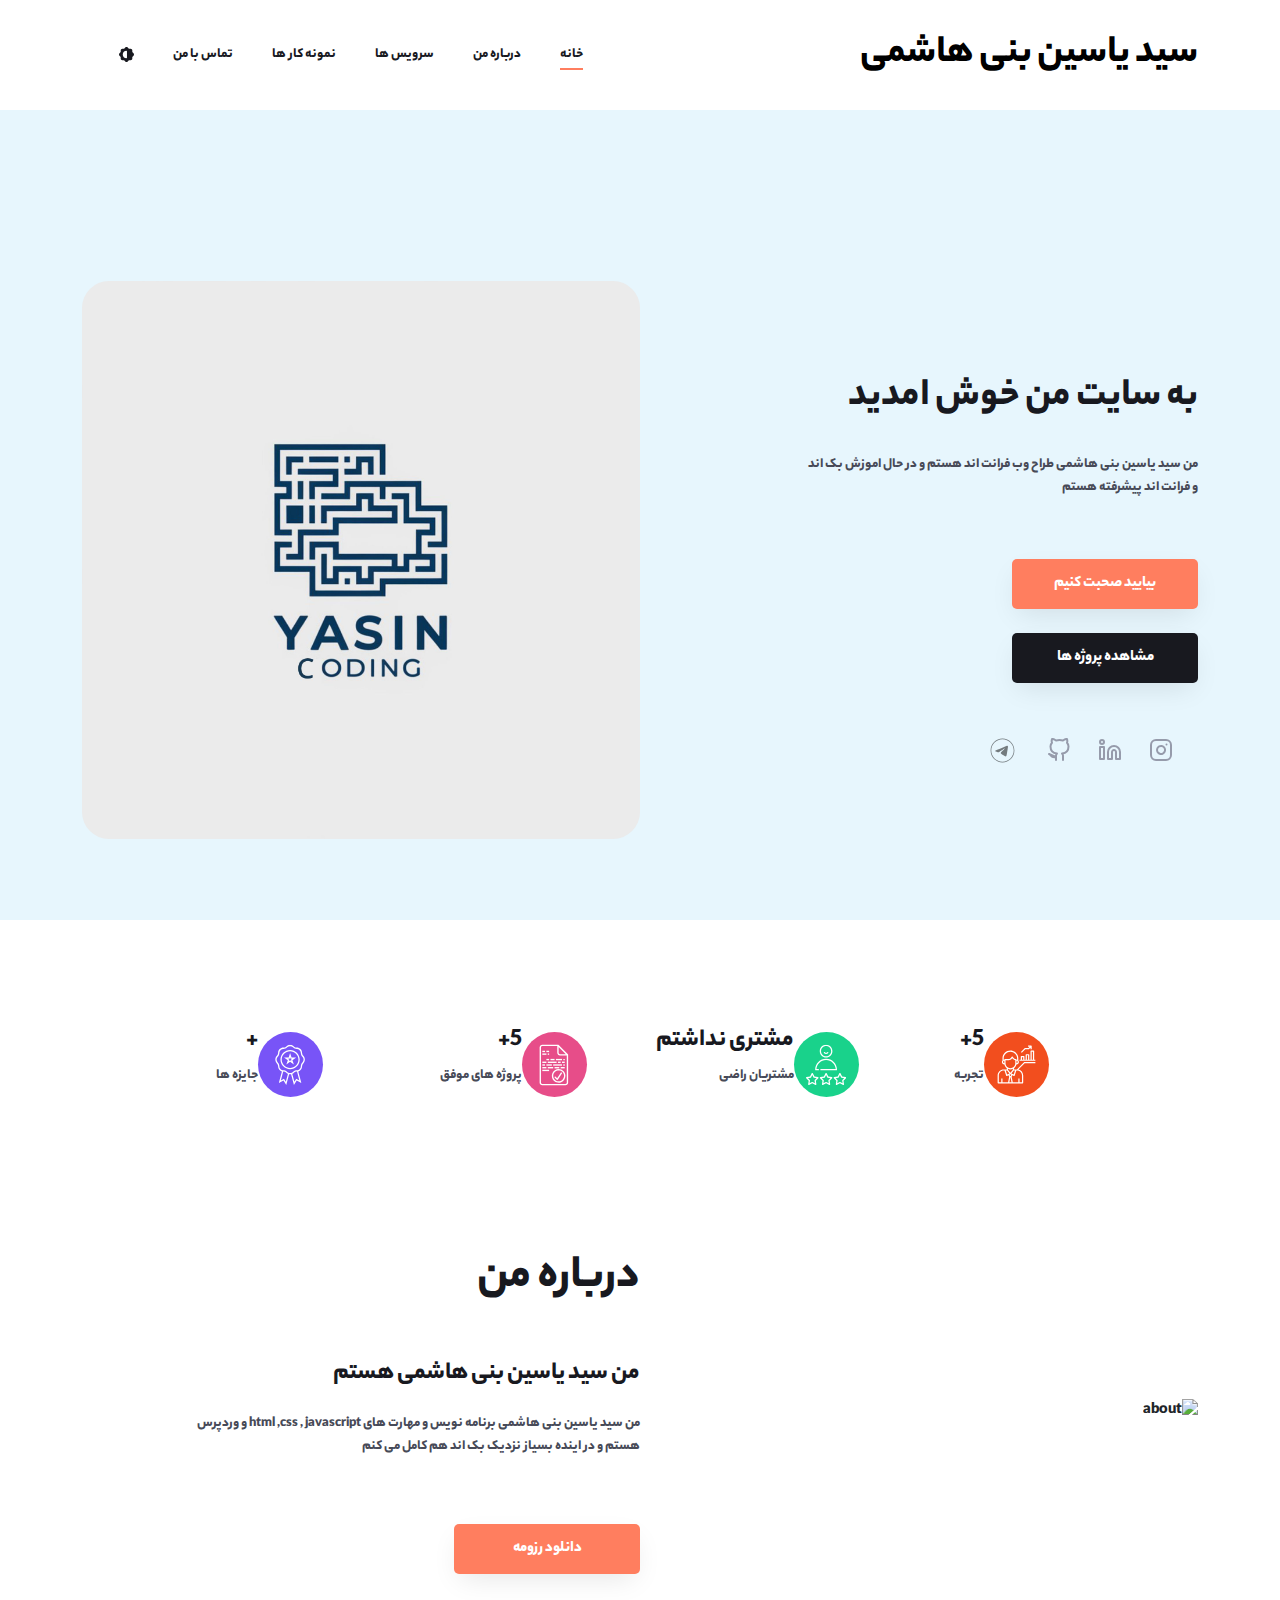
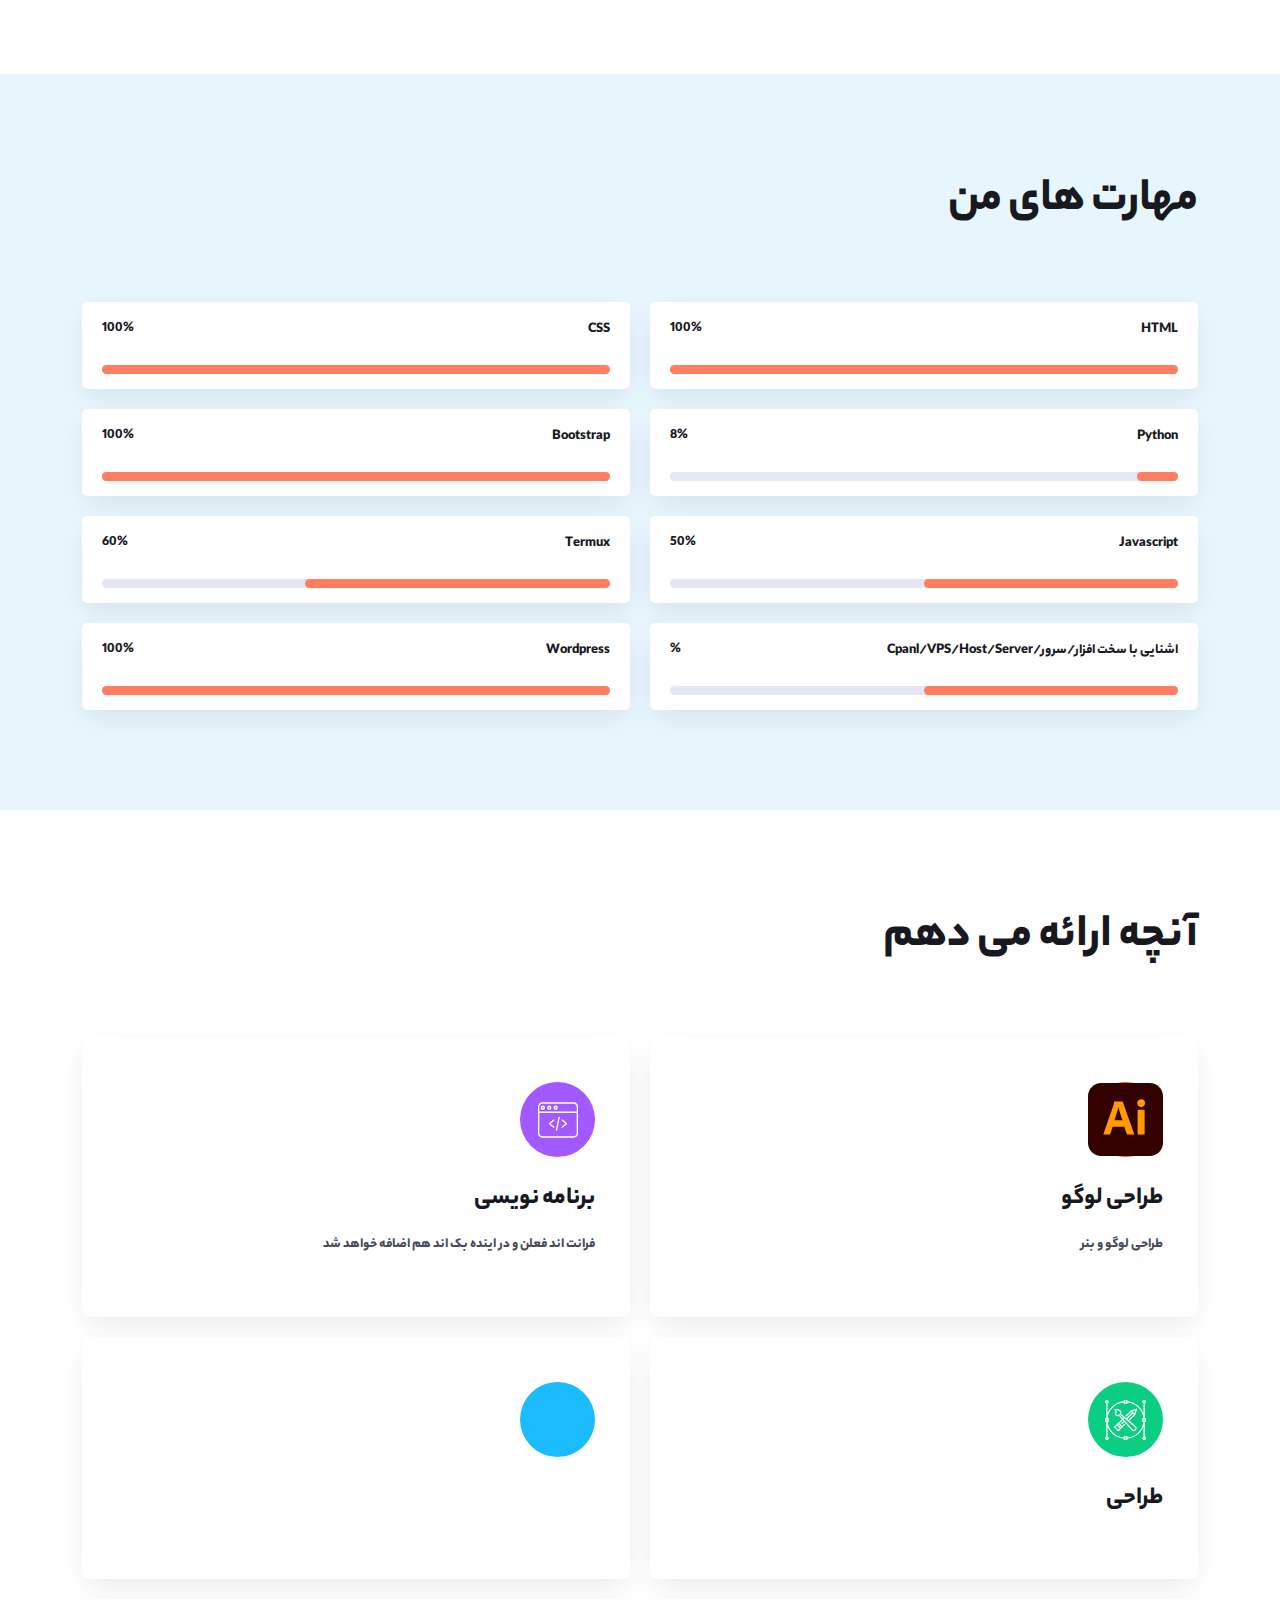
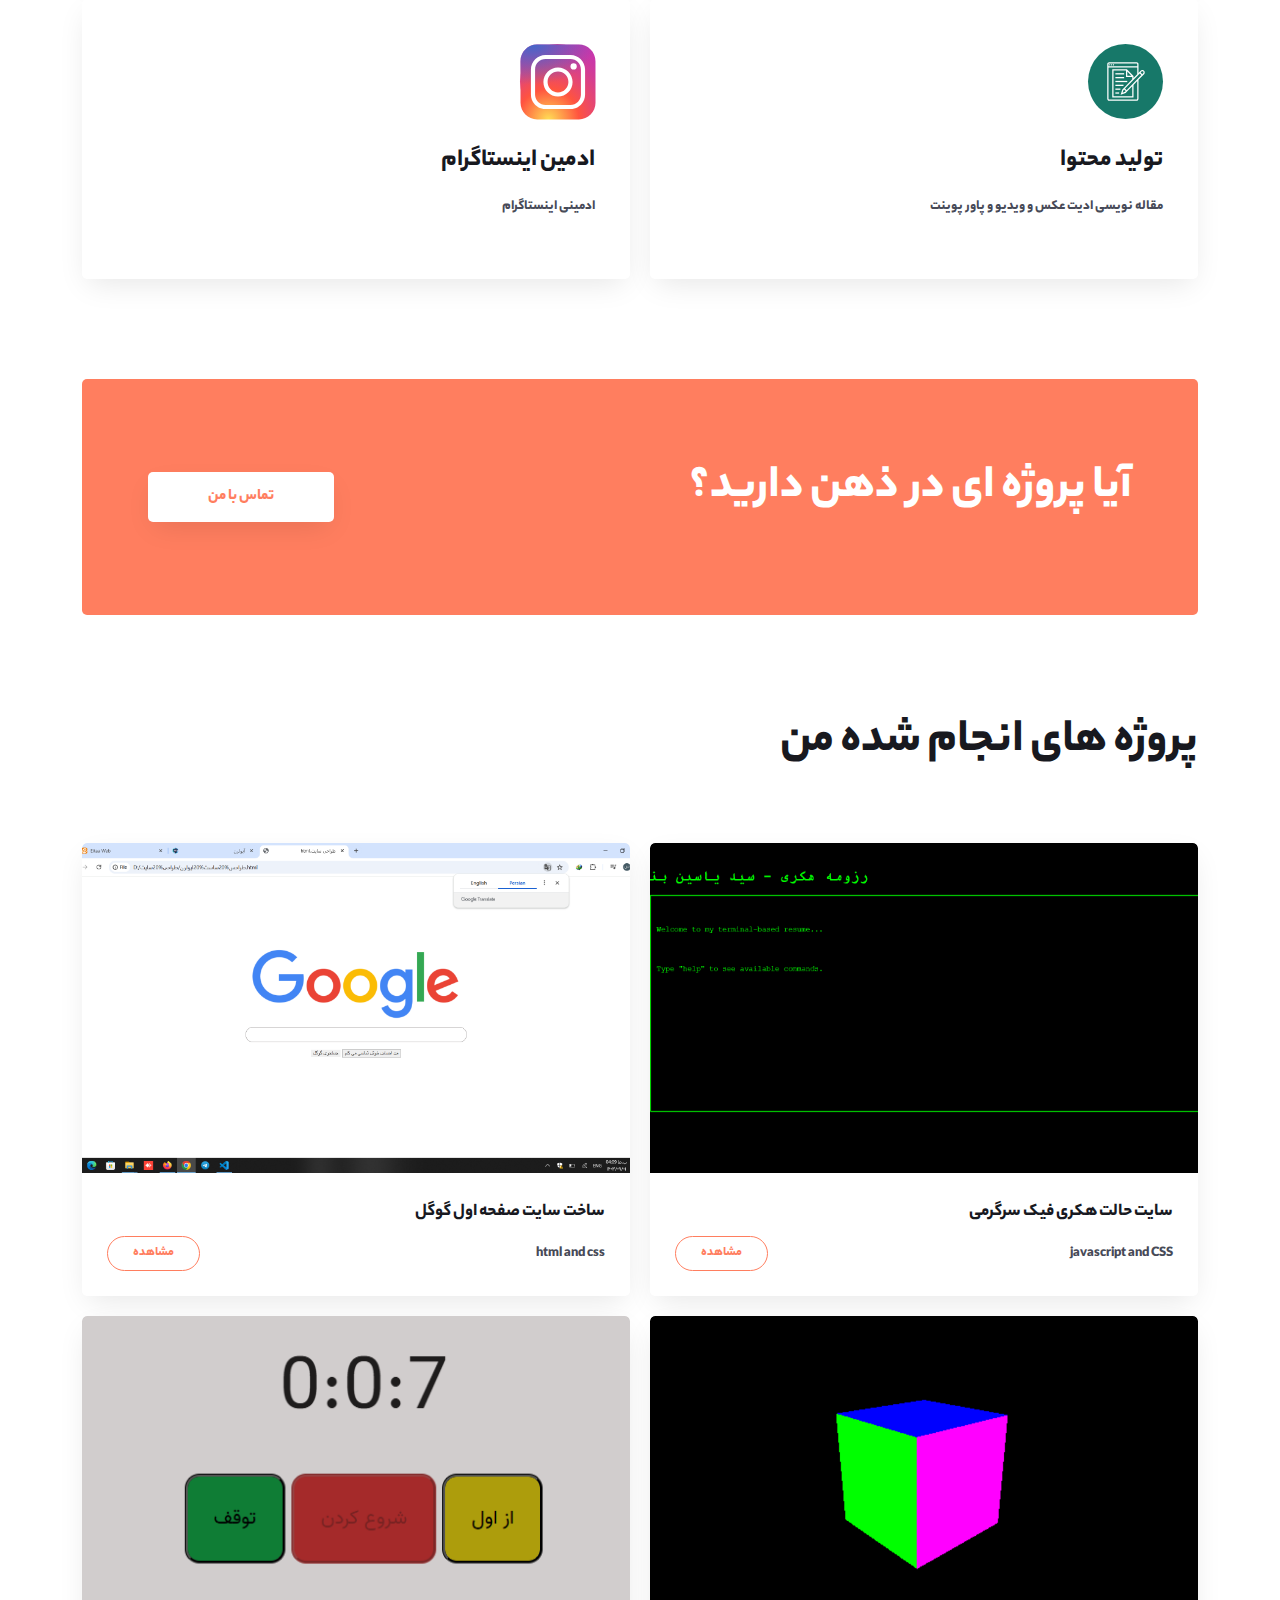
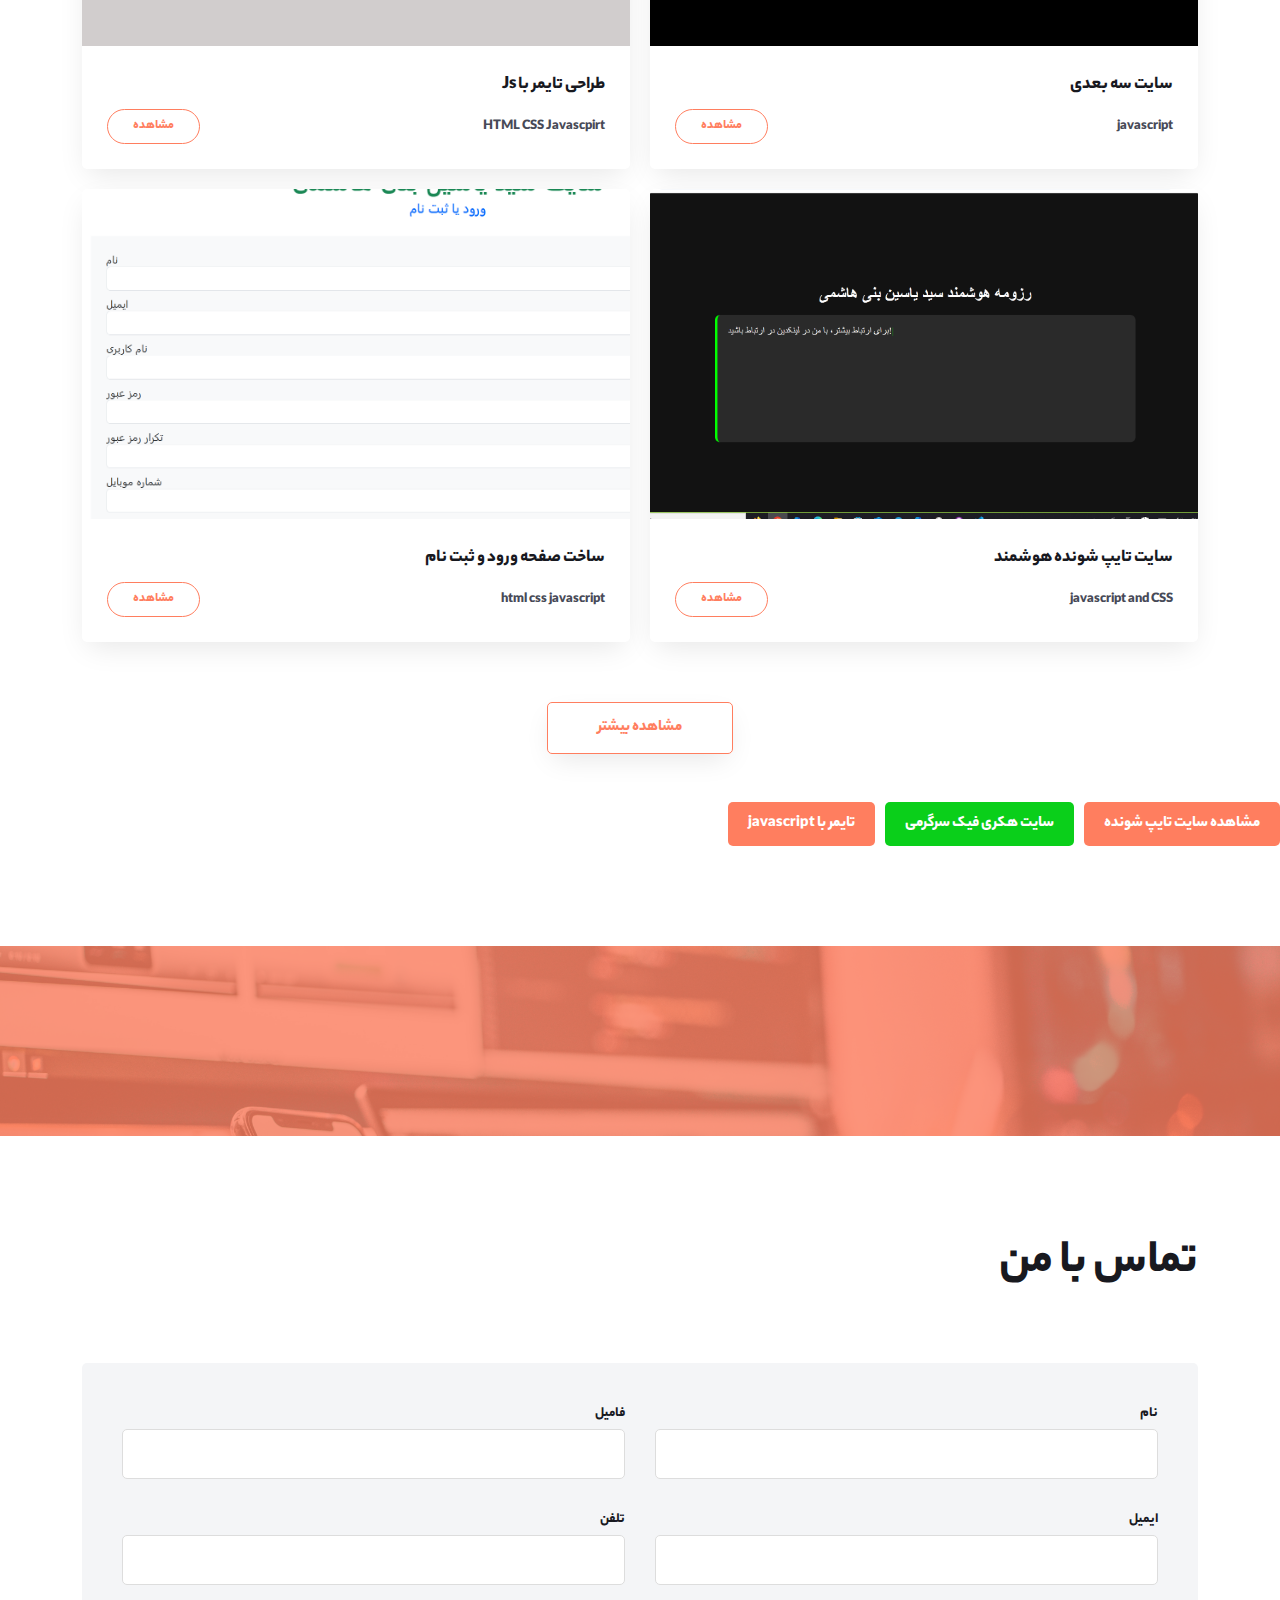
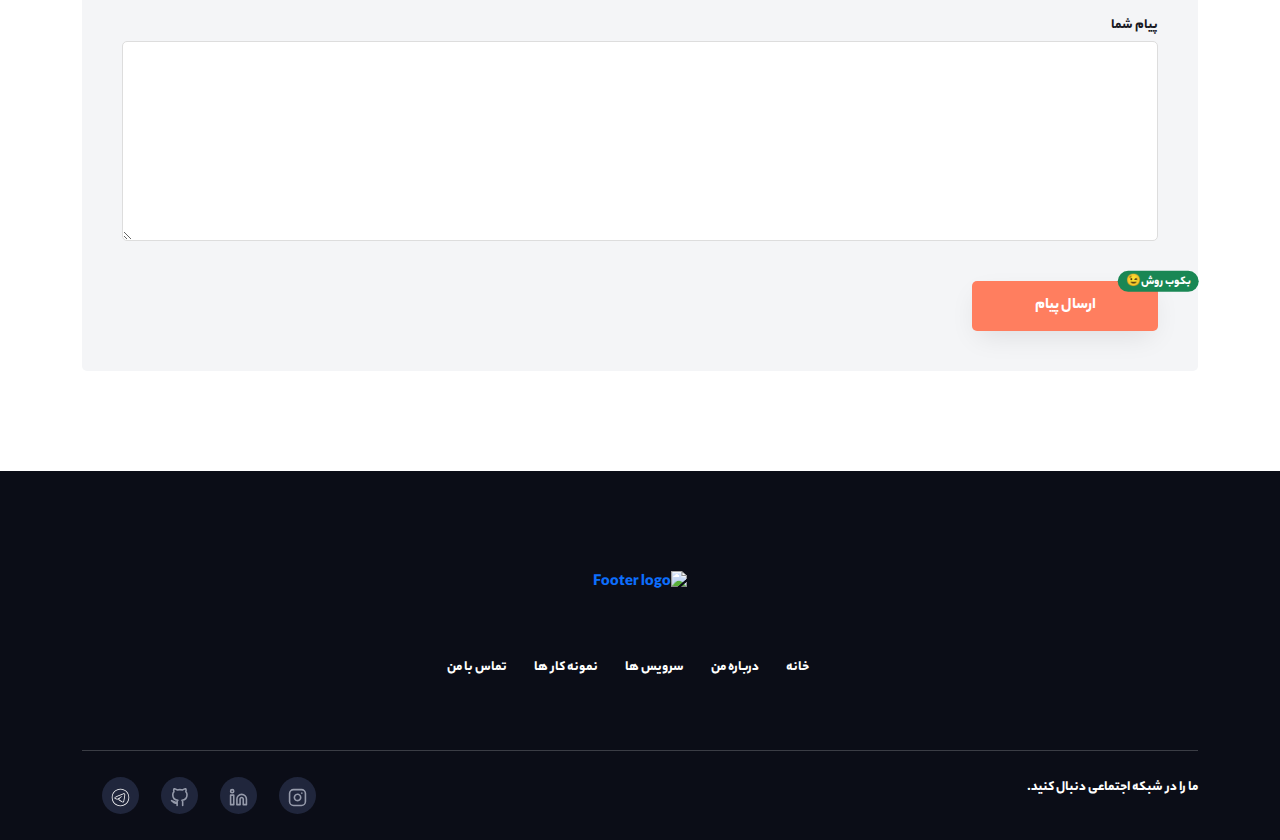
==== commit 03cf655a: "yasin" ====
--- a/index.html
+++ b/index.html
@@ -1628,13 +1628,13 @@
                                             src="assets/images/social-icons/feather_github.svg" alt="گیت هاب"></a>
                                 </li>
                                 <li class="social-icon"><a href="https://t.me/Yasinbanihashmi138720"><img
-                                            src="images/social-icons/icons8-telegram-logo.svg" alt="تلگرام" style="height: 35px;"></a>
+                                            src="assets/images/social-icons/icons8-telegram-logo.svg" alt="تلگرام" style="height: 35px;"></a>
                                 </li>
                             </ul>
                         </div>
                     </div>
                     <div class="col-right">
-                        <img class="image-main" src="images/لوگو  سایت ما.jpg" onmouseover="alert('😁عکس من دنبال چی می گردی عزیز دلم');" style="border-radius: 27px;" alt="عکس من">
+                        <img class="image-main" src="assets/images/لوگو  سایت ما.jpg" onmouseover="alert('😁عکس من دنبال چی می گردی عزیز دلم');" style="border-radius: 27px;" alt="عکس من">
                         <img class="image-darkmode" src="" alt="عکس من">
                     </div>
                 </div>
@@ -1889,7 +1889,7 @@
                     <!-- item -->
                     <div class="project-item">
                         <div class="project-image">
-                            <img src="images/روزمه هکری.png" alt="project image">
+                            <img src="assets/images/روزمه هکری.png" alt="project image">
                         </div>
                         <div class="project-content">
                             <h3>سایت حالت هکری فیک سرگرمی</h3>
@@ -1903,7 +1903,7 @@
                     <!-- item -->
                     <div class="project-item">
                         <div class="project-image">
-                            <img src="images/Screenshot (85).png" alt="project image">
+                            <img src="assets/images/Screenshot (85).png" alt="project image">
                         </div>
                         <div class="project-content">
                             <h3>ساخت  سایت صفحه اول گوگل</h3>
@@ -1916,7 +1916,7 @@
                     <!-- item -->
                     <div class="project-item">
                         <div class="project-image">
-                            <img src="images/سه بعدی روزمه.png" alt="project image">
+                            <img src="assets/images/سه بعدی روزمه.png" alt="project image">
                         </div>
                         <div class="project-content">
                             <h3>سایت سه بعدی </h3>
@@ -1929,7 +1929,7 @@
                     <!-- item -->
                     <div class="project-item">
                         <div class="project-image">
-                            <img src="images/تایمر.png" alt="project image">
+                            <img src="assets/images/تایمر.png" alt="project image">
                         </div>
                         <div class="project-content">
                             <h3>طراحی تایمر با js</h3>
@@ -1942,7 +1942,7 @@
                     <!-- item -->
                     <div class="project-item">
                         <div class="project-image">
-                            <img src="images/تایپ.png" alt="project image">
+                            <img src="assets/images/تایپ.png" alt="project image">
                         </div>
                         <div class="project-content">
                             <h3>سایت تایپ شونده هوشمند</h3>
@@ -1955,7 +1955,7 @@
                     <!-- item -->
                     <div class="project-item">
                         <div class="project-image">
-                            <img src="images/سایت ثبت نام.png" alt="project image">
+                            <img src="assets/images/سایت ثبت نام.png" alt="project image">
                         </div>
                         <div class="project-content">
                             <h3>ساخت صفحه ورود و ثبت نام</h3>
@@ -2067,7 +2067,7 @@
                                 alt="لینکدین"></a>
                         <a href="https://github.com/BasinBanihshmi" class="footer-social"><img src="assets/images/social-icons/feather_github.svg"
                                 alt="گیت هاب"></a>
-                        <a href="https://t.me/Yasinbanihashmi138720" class="footer-social"><img src="images/social-icons/icons8-telegram-logo-100.svg"
+                        <a href="https://t.me/Yasinbanihashmi138720" class="footer-social"><img src="assets/images/social-icons/icons8-telegram-logo-100.svg"
                                 alt="تلگرام"></a>
                     </div>
                 </div>
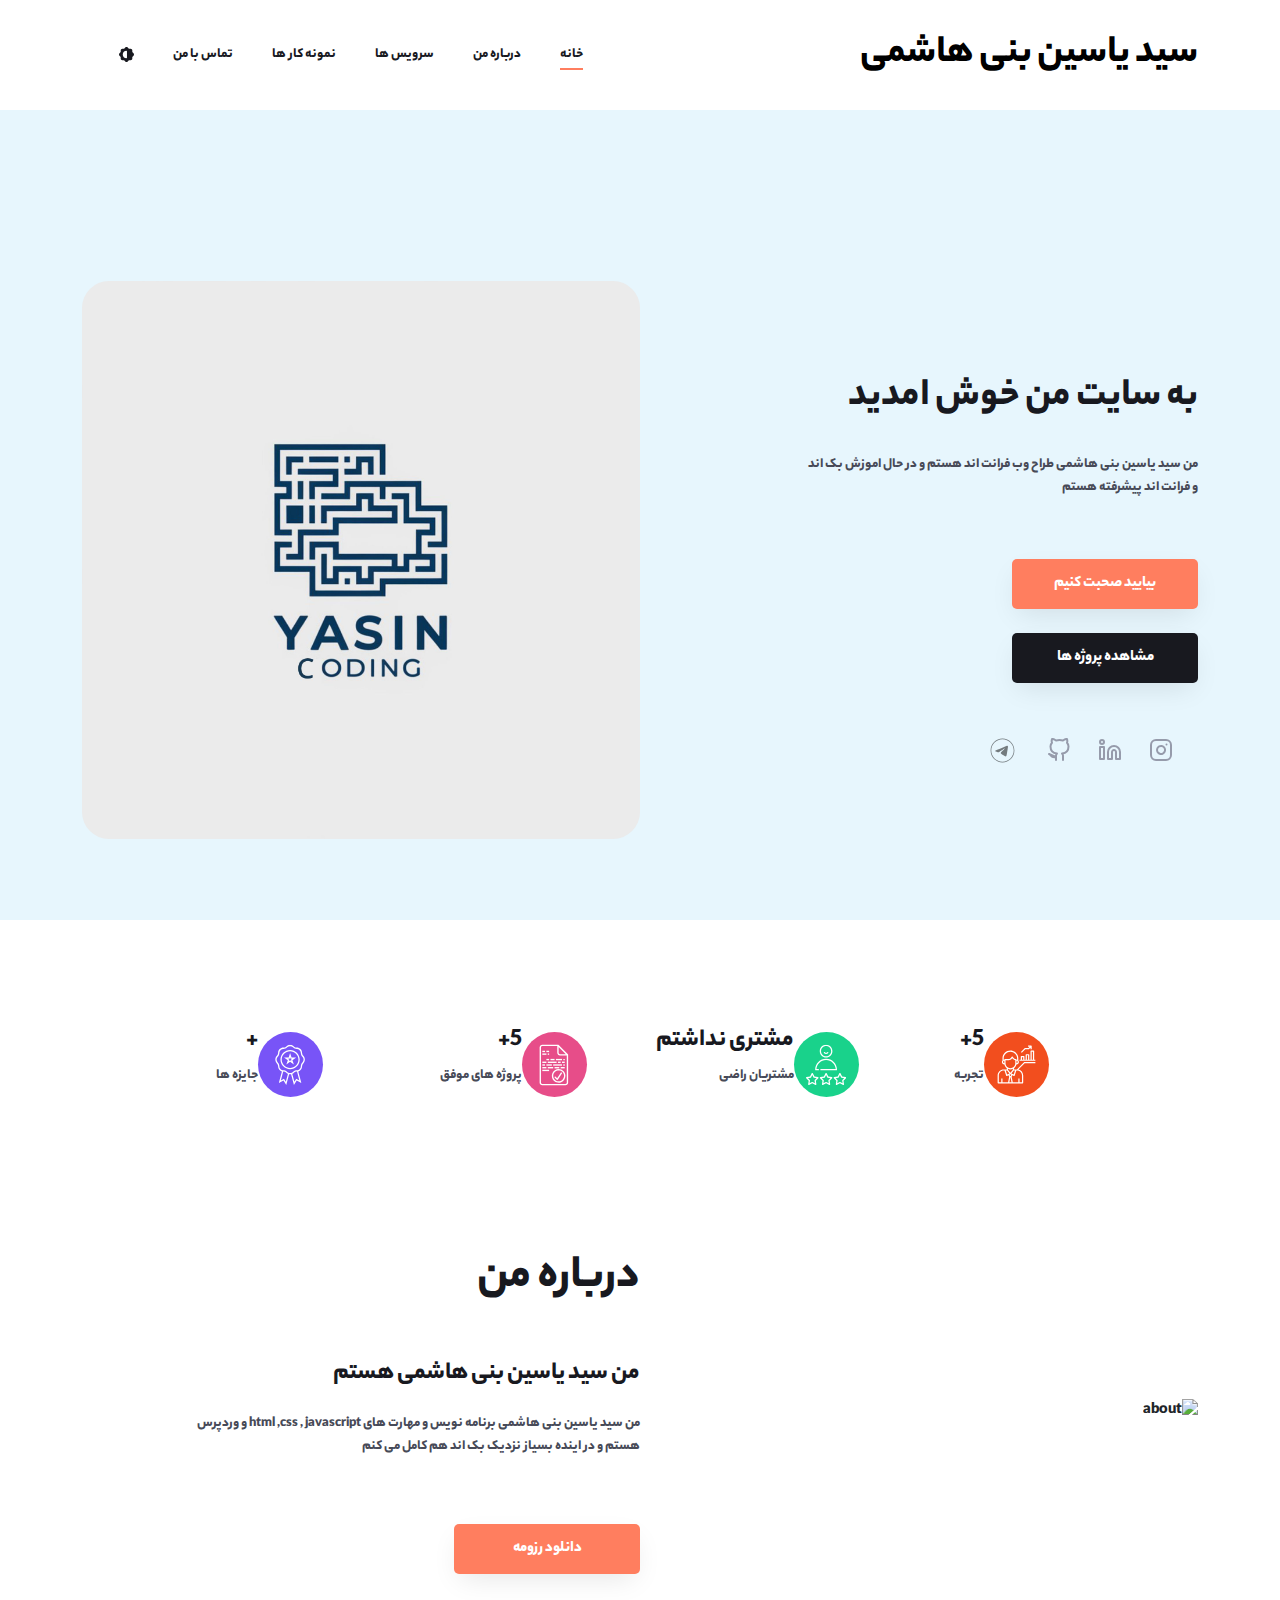
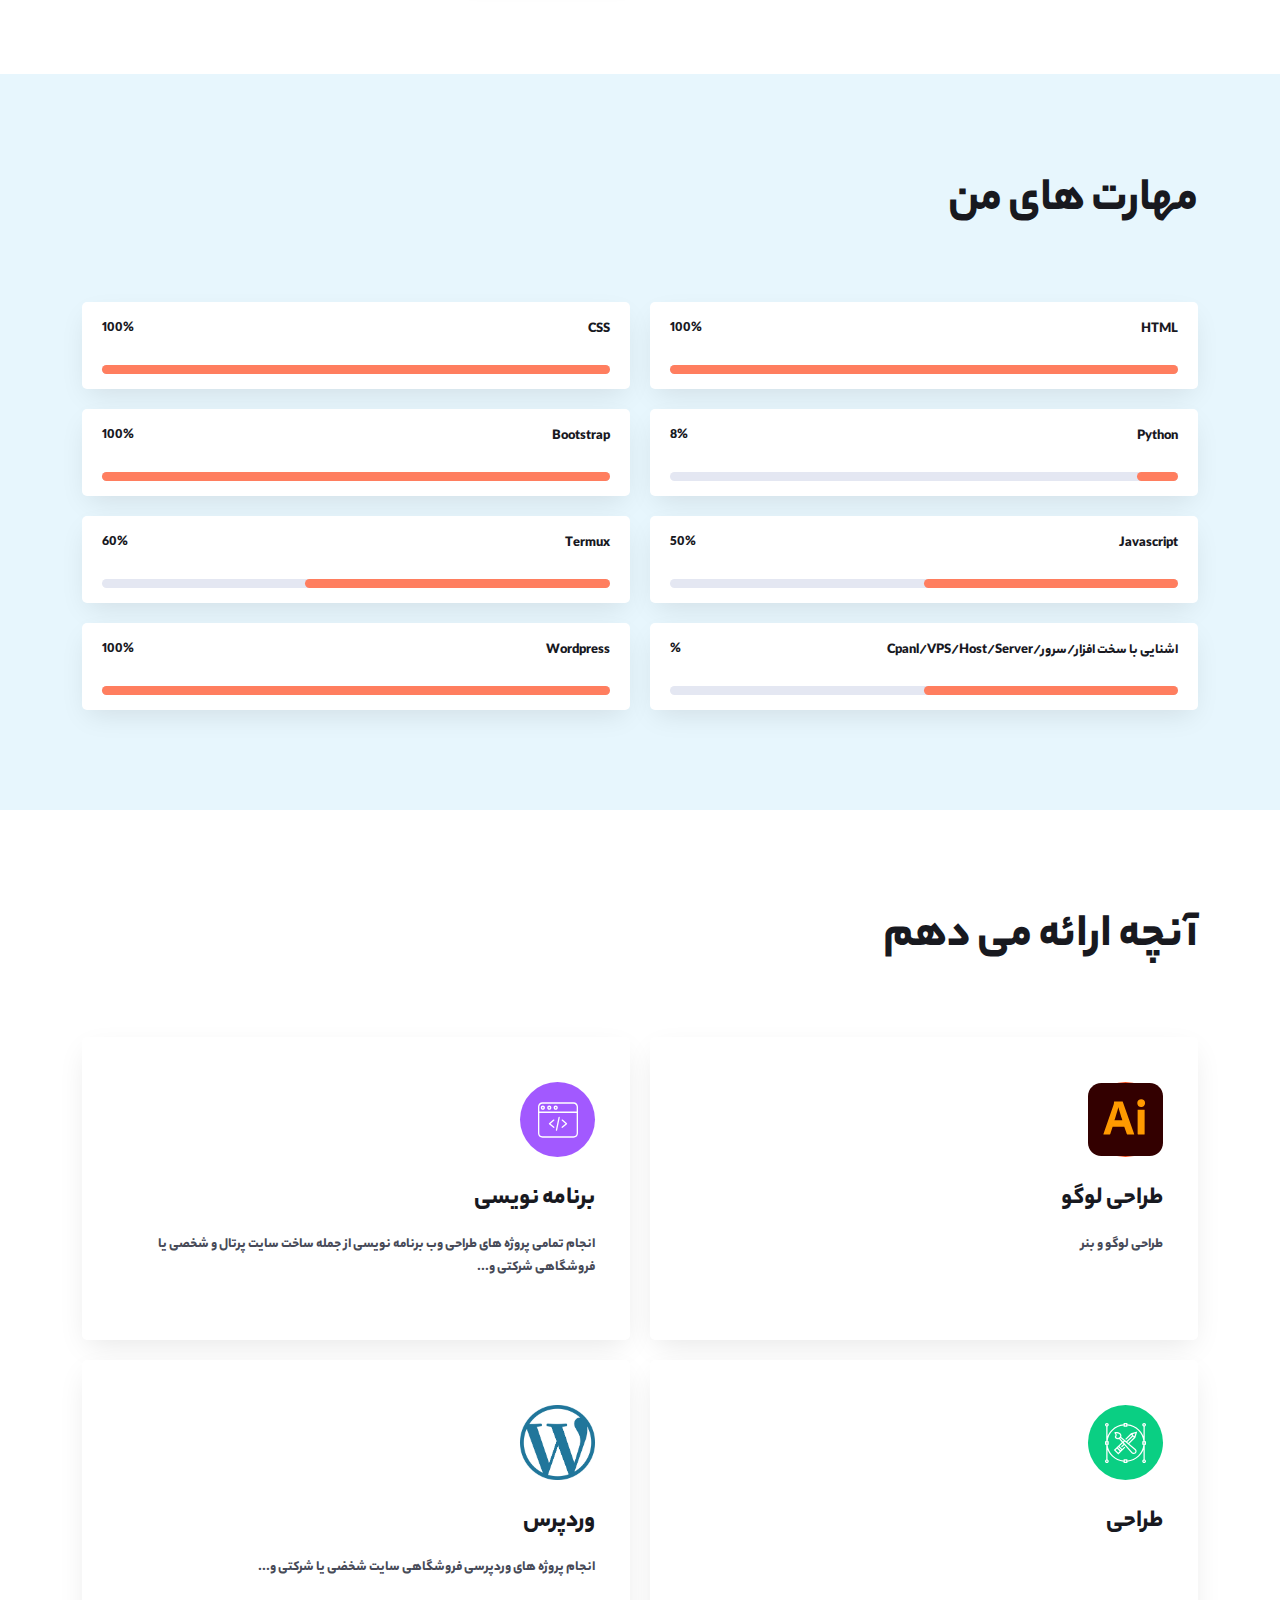
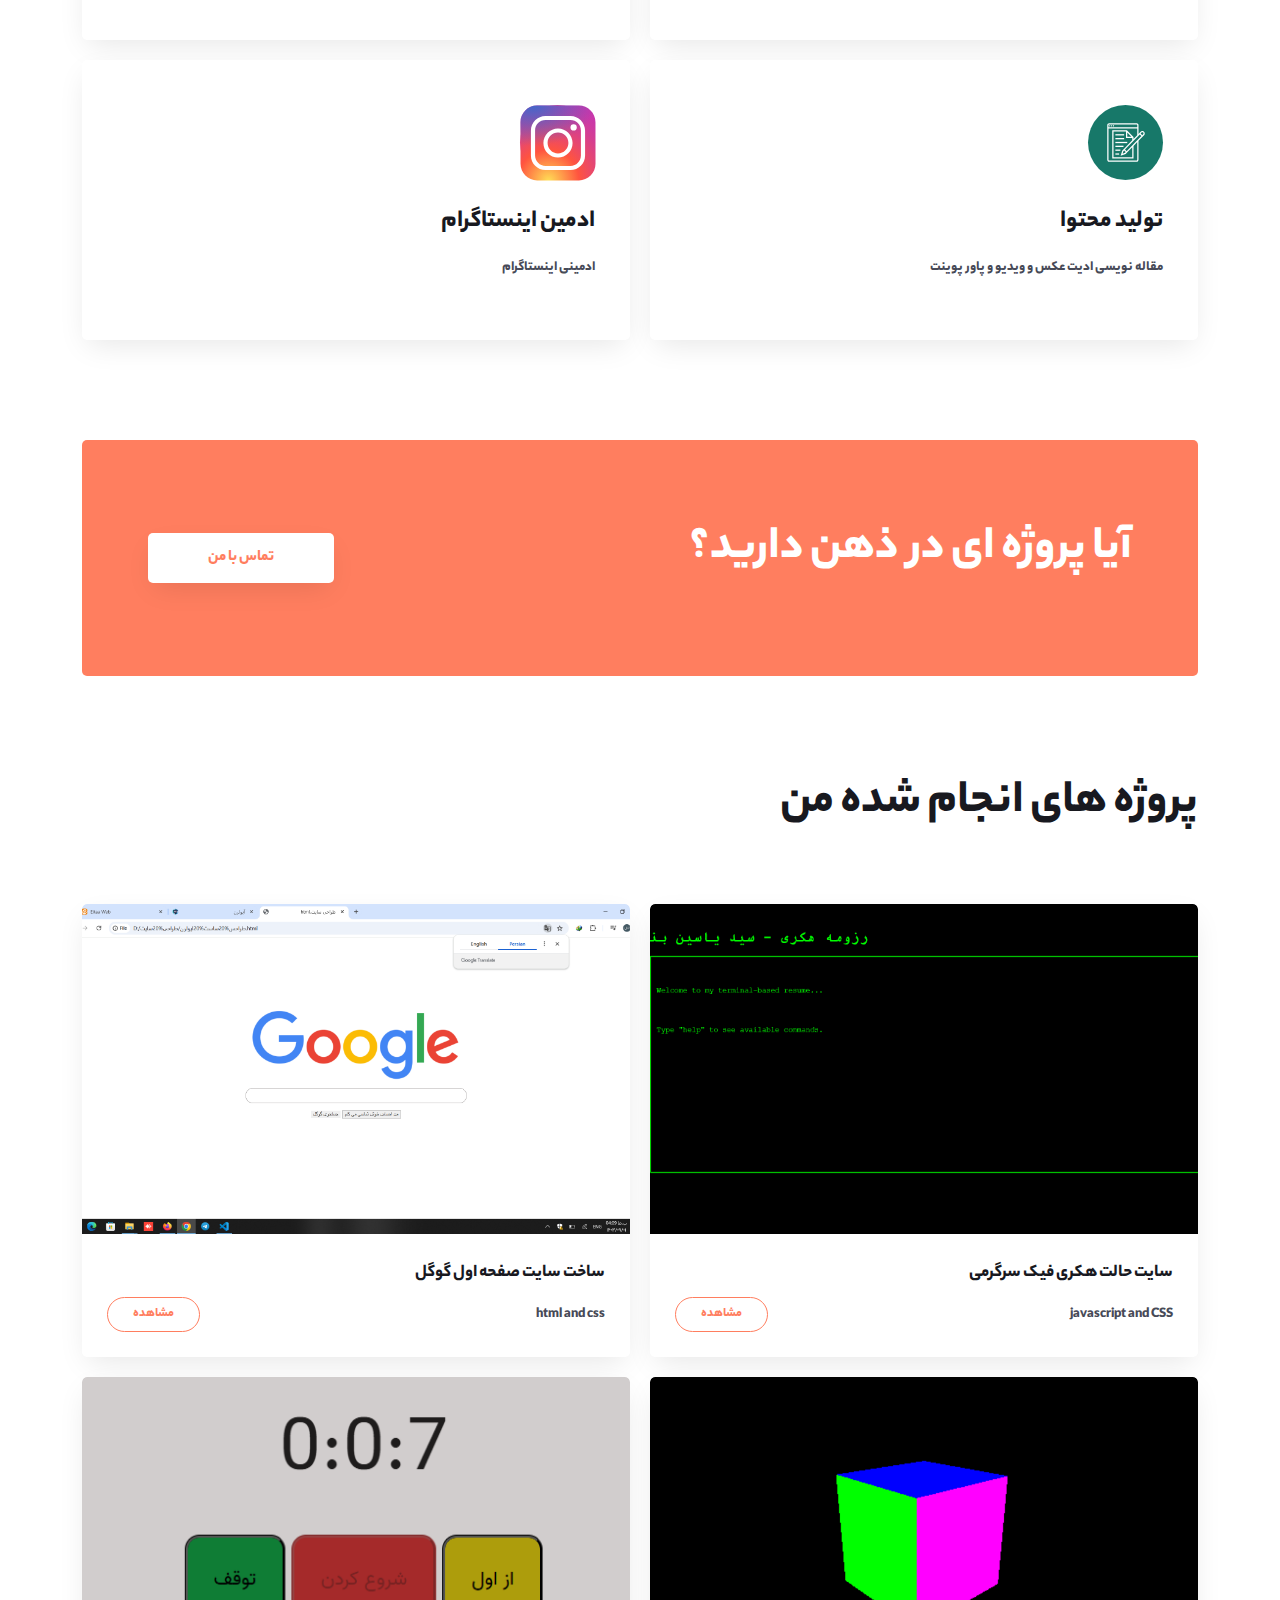
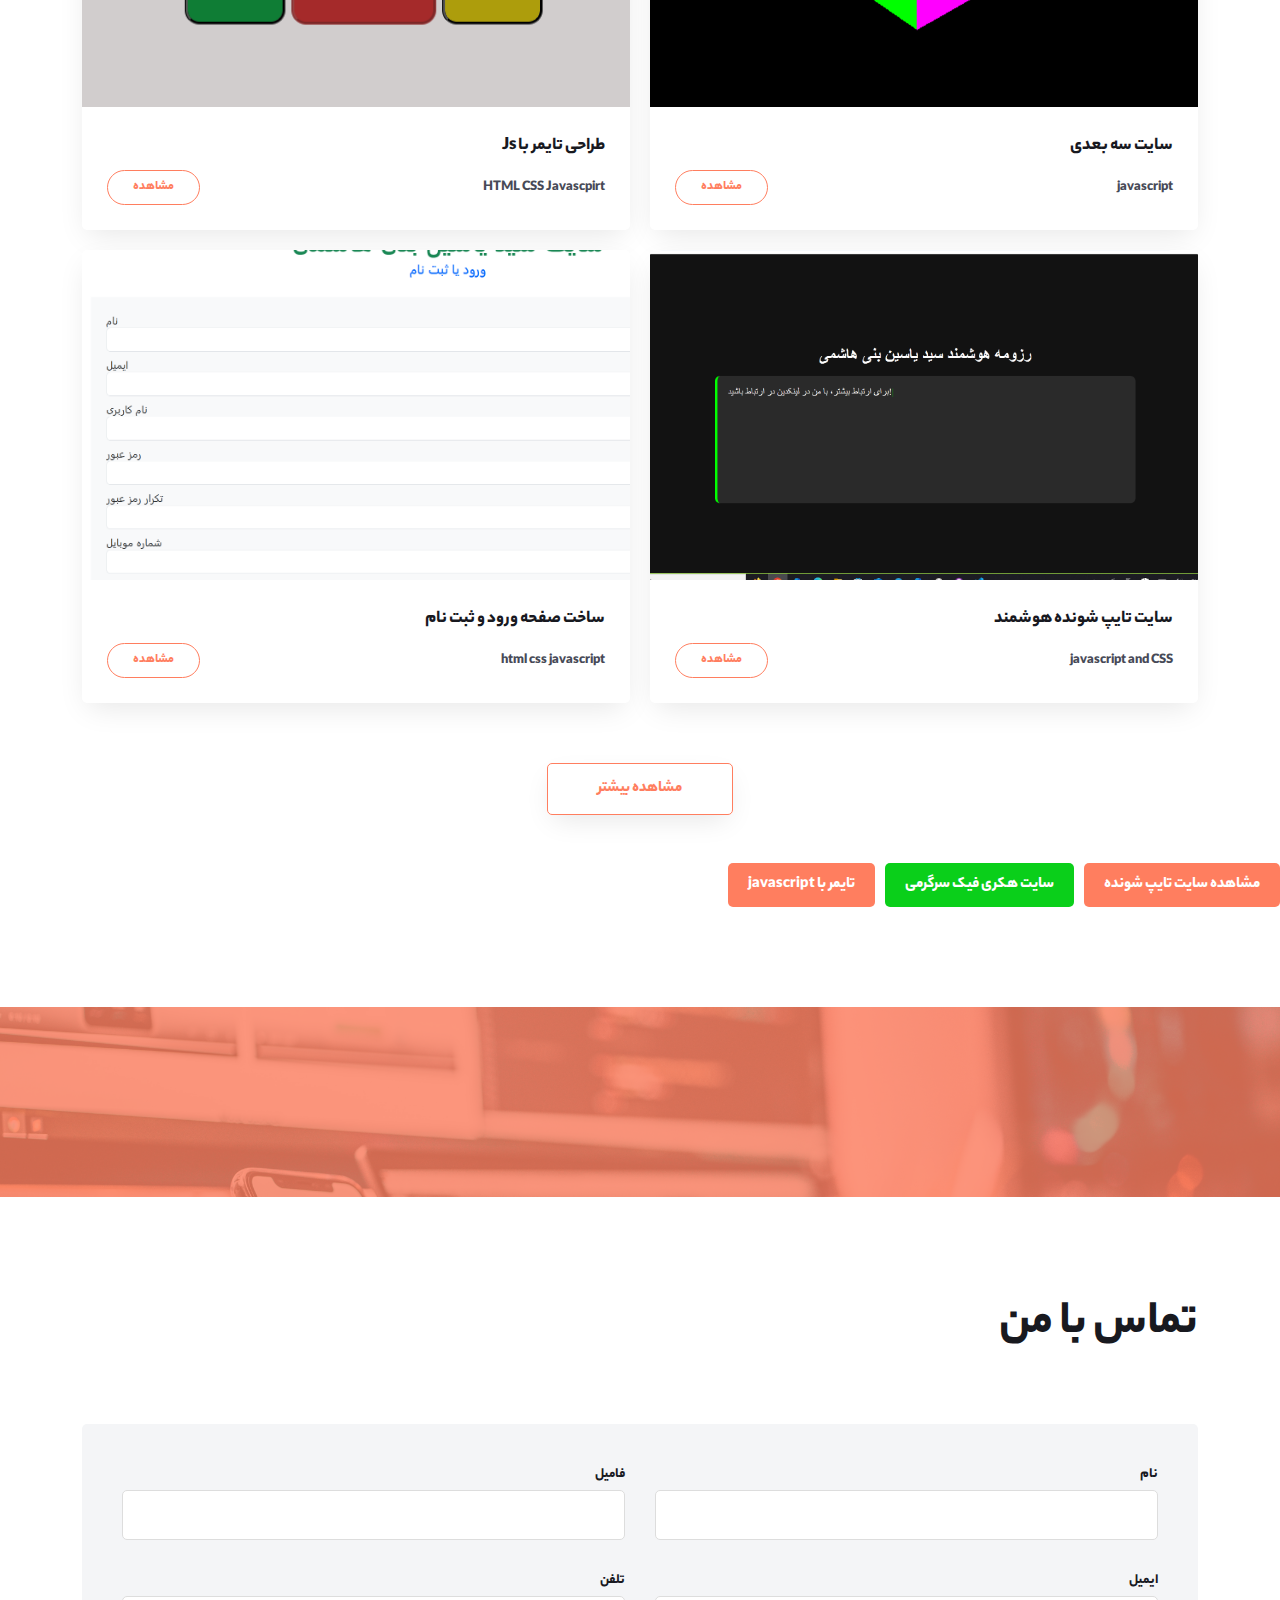
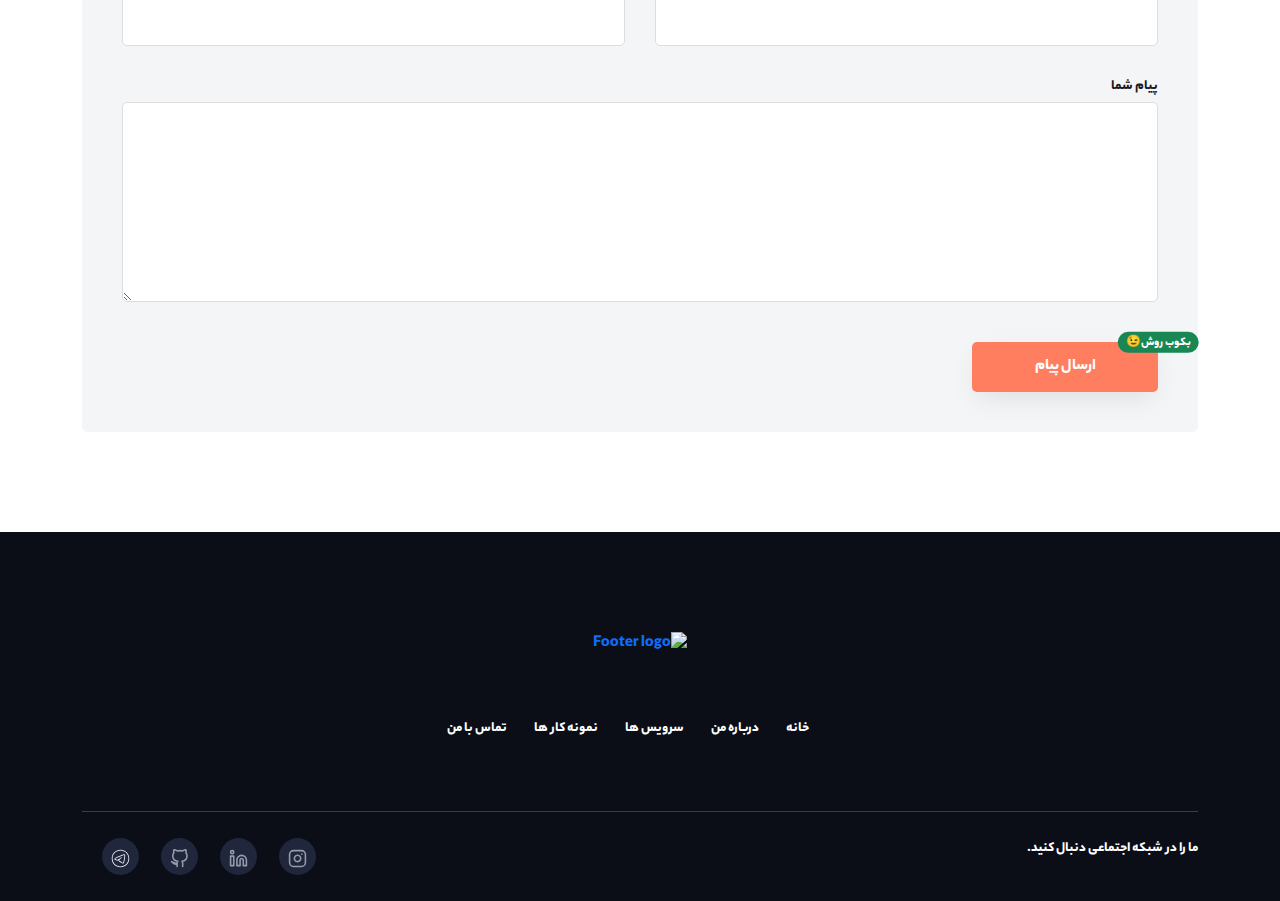
==== commit 3edaf12f: "yasin" ====
--- a/index.html
+++ b/index.html
@@ -1833,7 +1833,7 @@
                             <img src="assets/images/services/web-dev.svg" alt="web dev">
                         </div>
                         <h3>برنامه نویسی</h3>
-                        <p>فرانت اند فعلن و در اینده بک اند هم اضافه خواهد شد</p>
+                        <p>انجام تمامی پروژه های طراحی وب برنامه نویسی از جمله ساخت سایت پرتال و شخصی یا فروشگاهی شرکتی و...</p>
                     </div>
                     <!-- item -->
                     <div class="services-block">
@@ -1846,9 +1846,10 @@
                     <!-- item -->
                     <div class="services-block">
                         <div class="service-icon color4 d-flex">
-                            
+                            <img src="assets/images/لوگو ورد پرس.png" alt="illustration" style="width: 100%;">                        
                         </div>
-                         
+                         <h3>وردپرس</h3>
+                         <p>انجام پروژه های وردپرسی فروشگاهی  سایت شخضی یا شرکتی و...</p>
                     </div>
                     <!-- item -->
                     <div class="services-block">
@@ -1861,7 +1862,7 @@
                     <!-- item -->
                     <div class="services-block">
                         <div class="service-icon color6 d-flex">
-                            <img src="images/services/icons8-instagram.svg" width="100px" alt="instagram ">
+                            <img src="assets/images/services/icons8-instagram.svg" width="100px" alt="instagram ">
                         </div>
                         <h3>ادمین اینستاگرام</h3>
                         <p>ادمینی اینستاگرام</p>
@@ -2097,6 +2098,20 @@
     <a href="javascript:void(0)" class="scrollup">
         <img src="assets/images/uparrow.svg" alt="arrow up">
     </a>
+
+    <script src="assets/js/jquery.min.js"></script>
+    <script src="https://unpkg.com/scrollreveal"></script>
+    <script src="https://cdn.jsdelivr.net/gh/cferdinandi/gumshoe/dist/gumshoe.polyfills.min.js"></script>
+    <script src="assets/js/owl.carousel.js"></script>
+    <script src="assets/js/validate.js"></script>
+    <script src="assets/js/main.js"></script>
+    <script>
+        $(document).ready(function () {
+            $("#basic-form").validate();
+        });
+    </script>
+
+
 </body>
 
 <script>
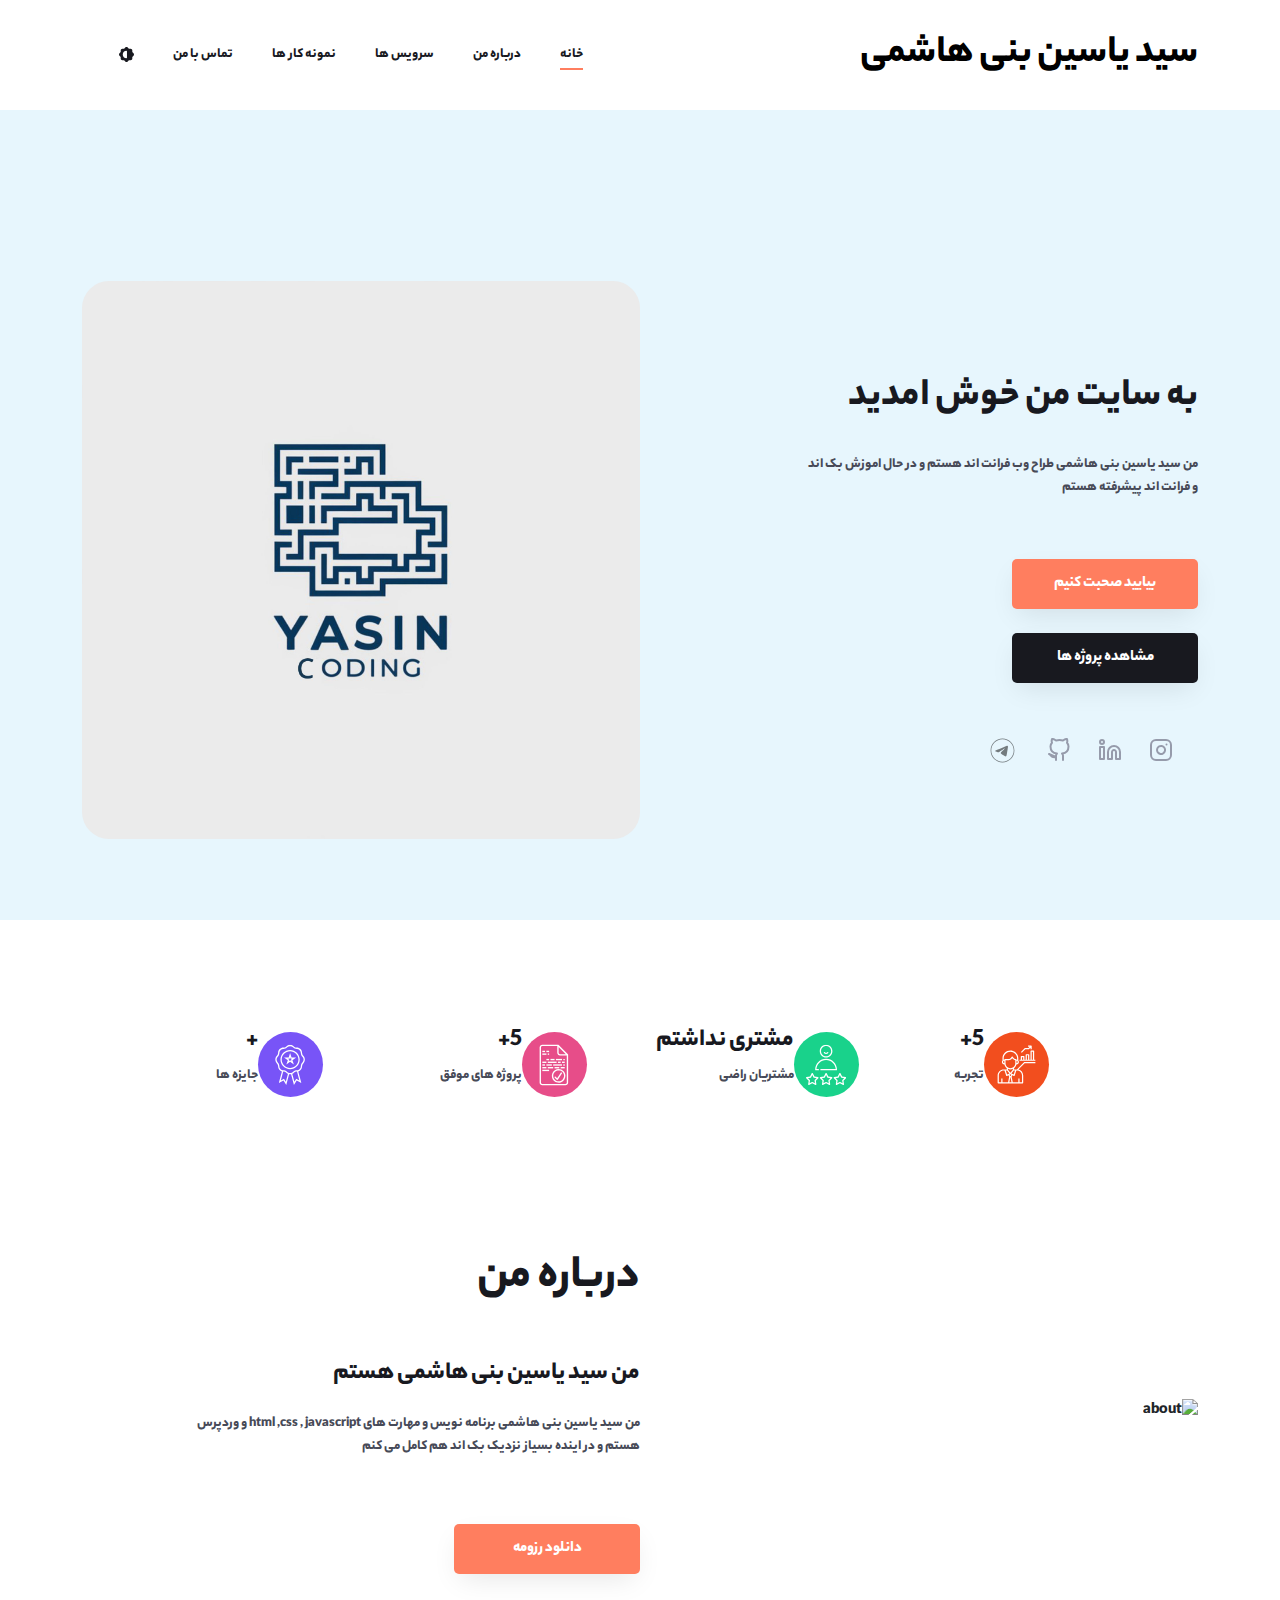
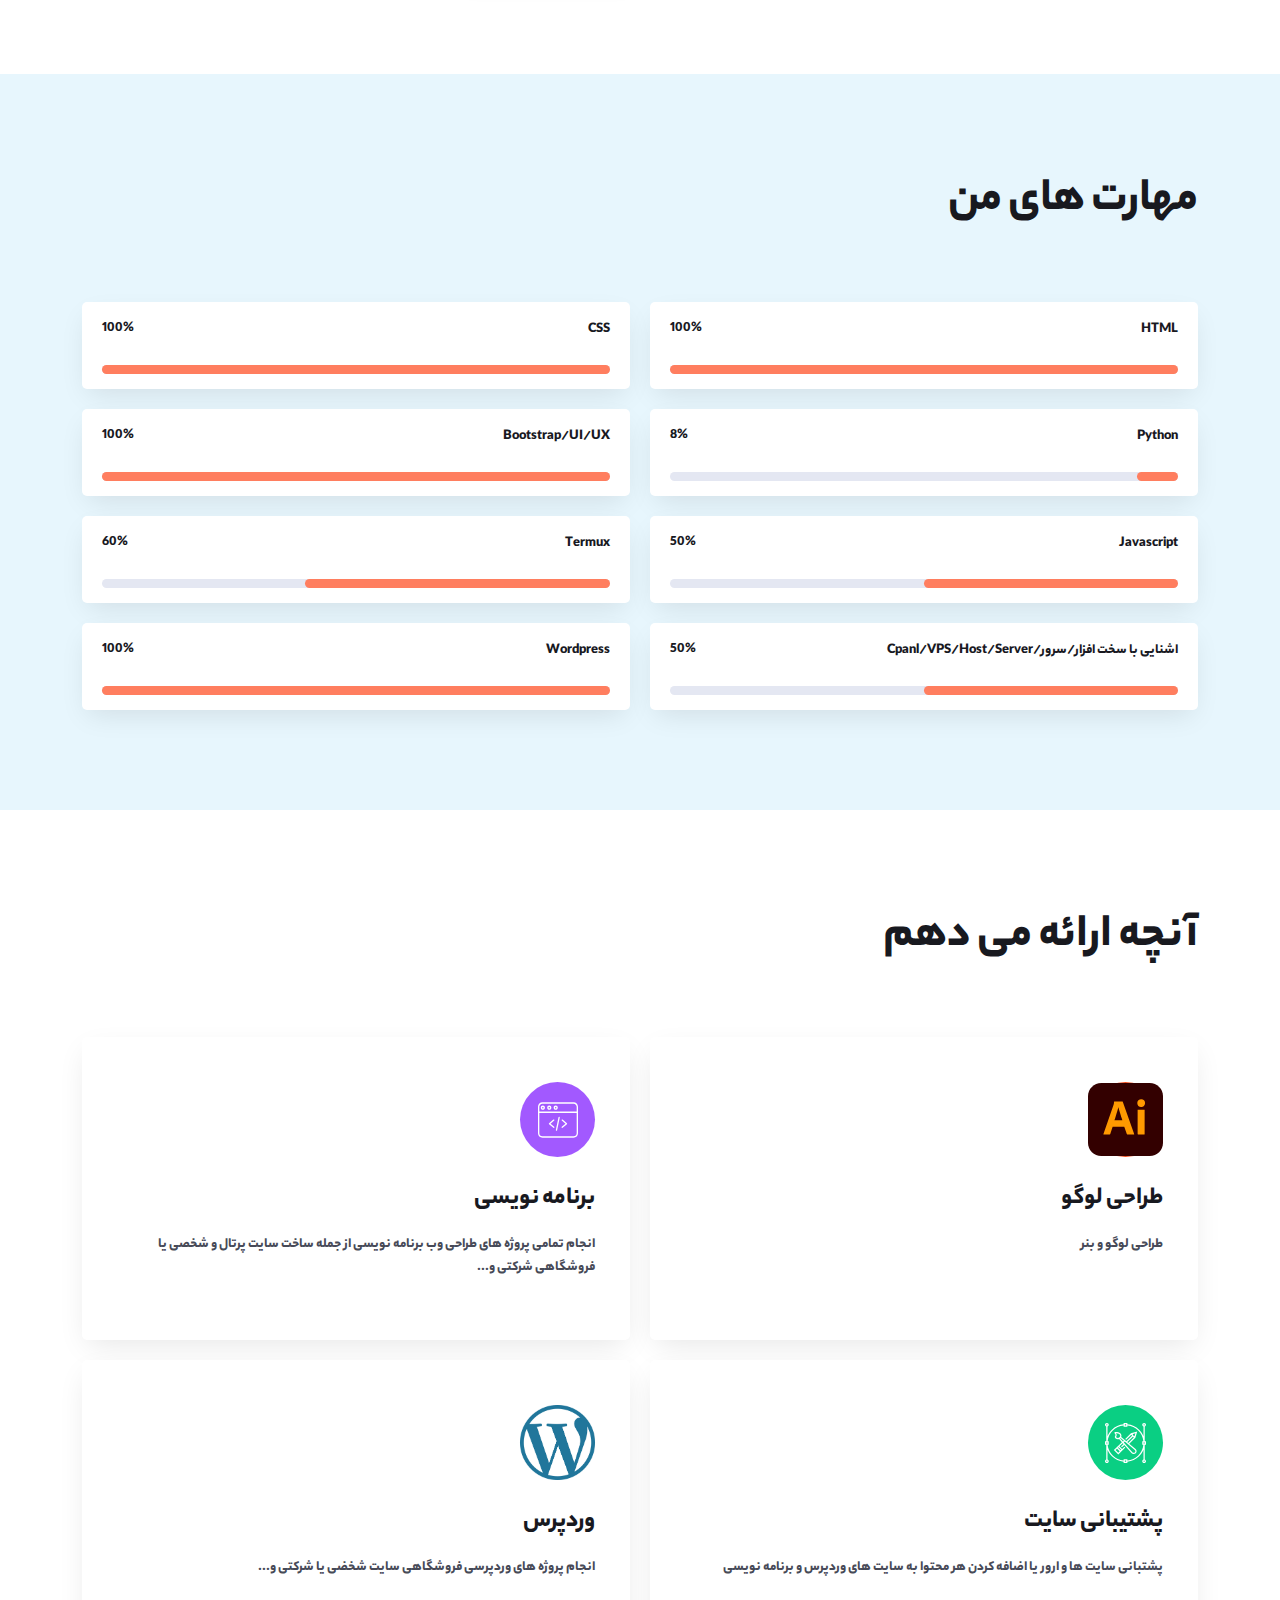
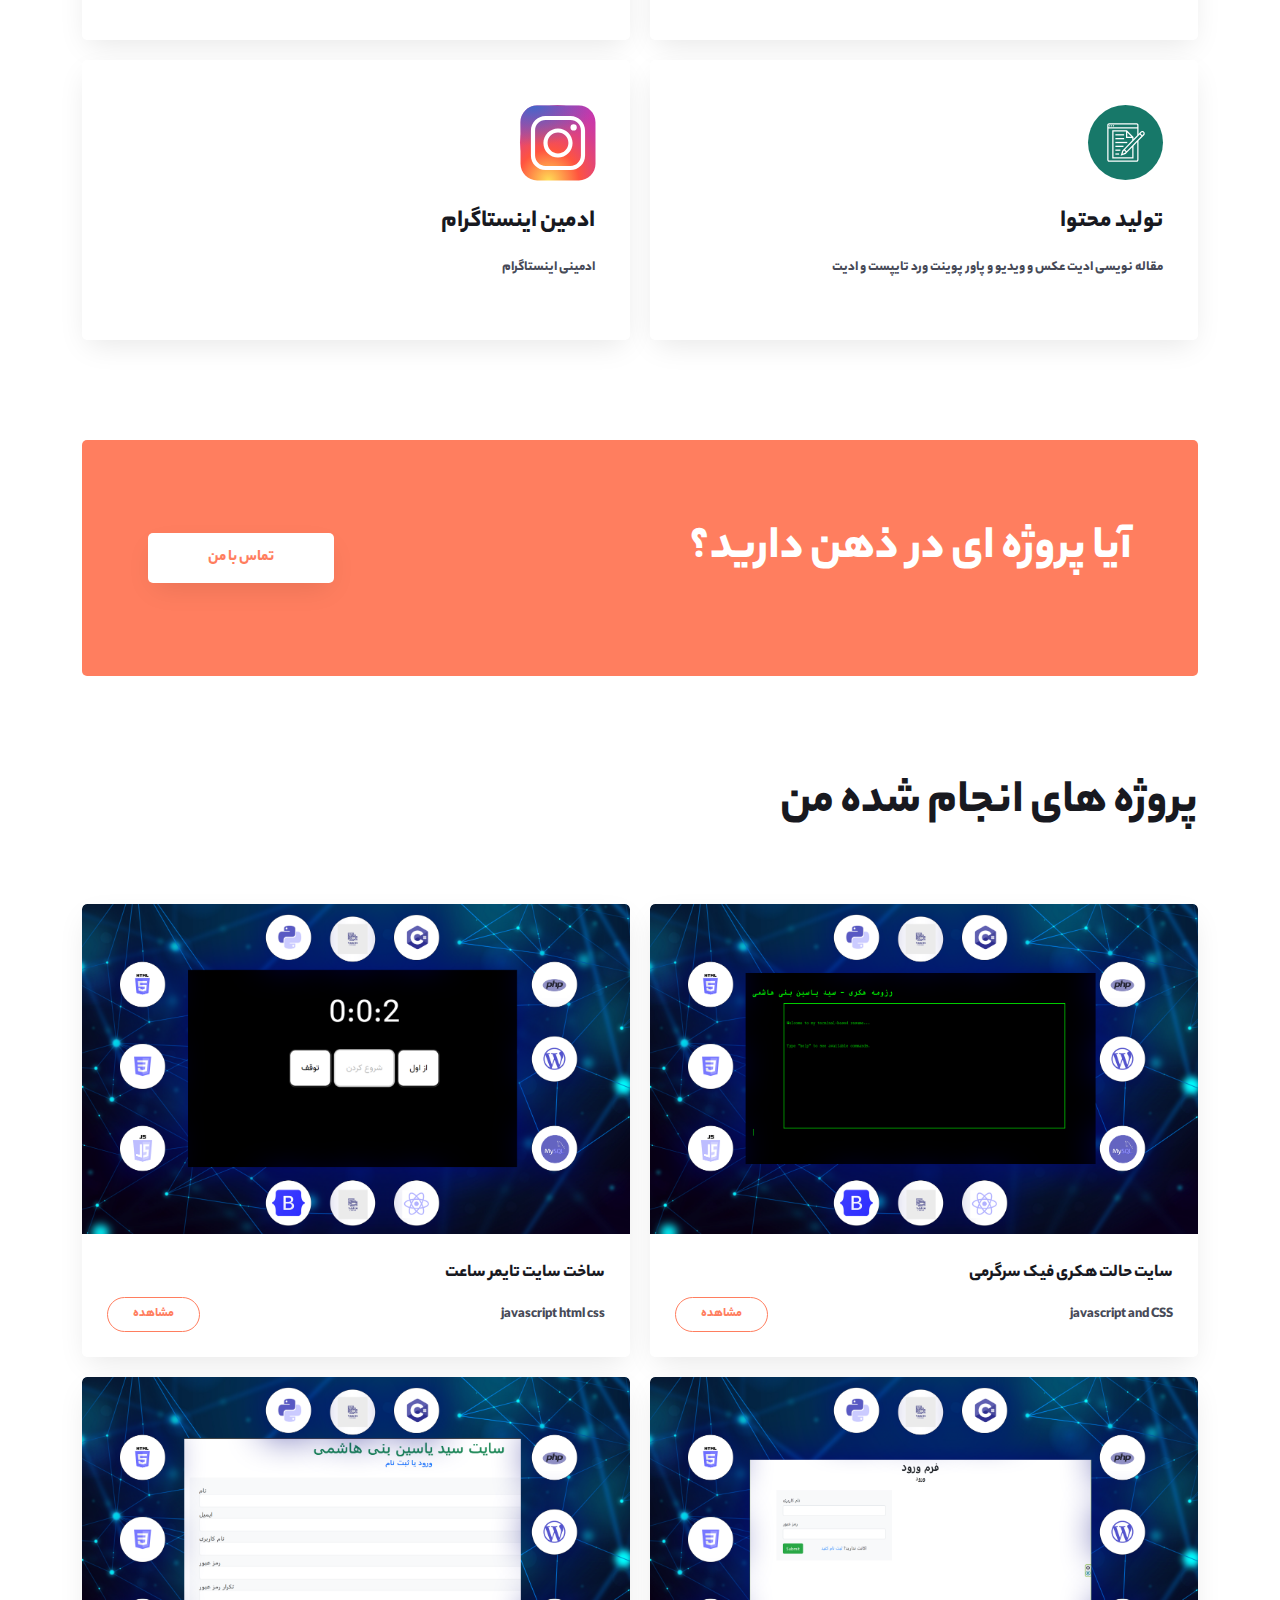
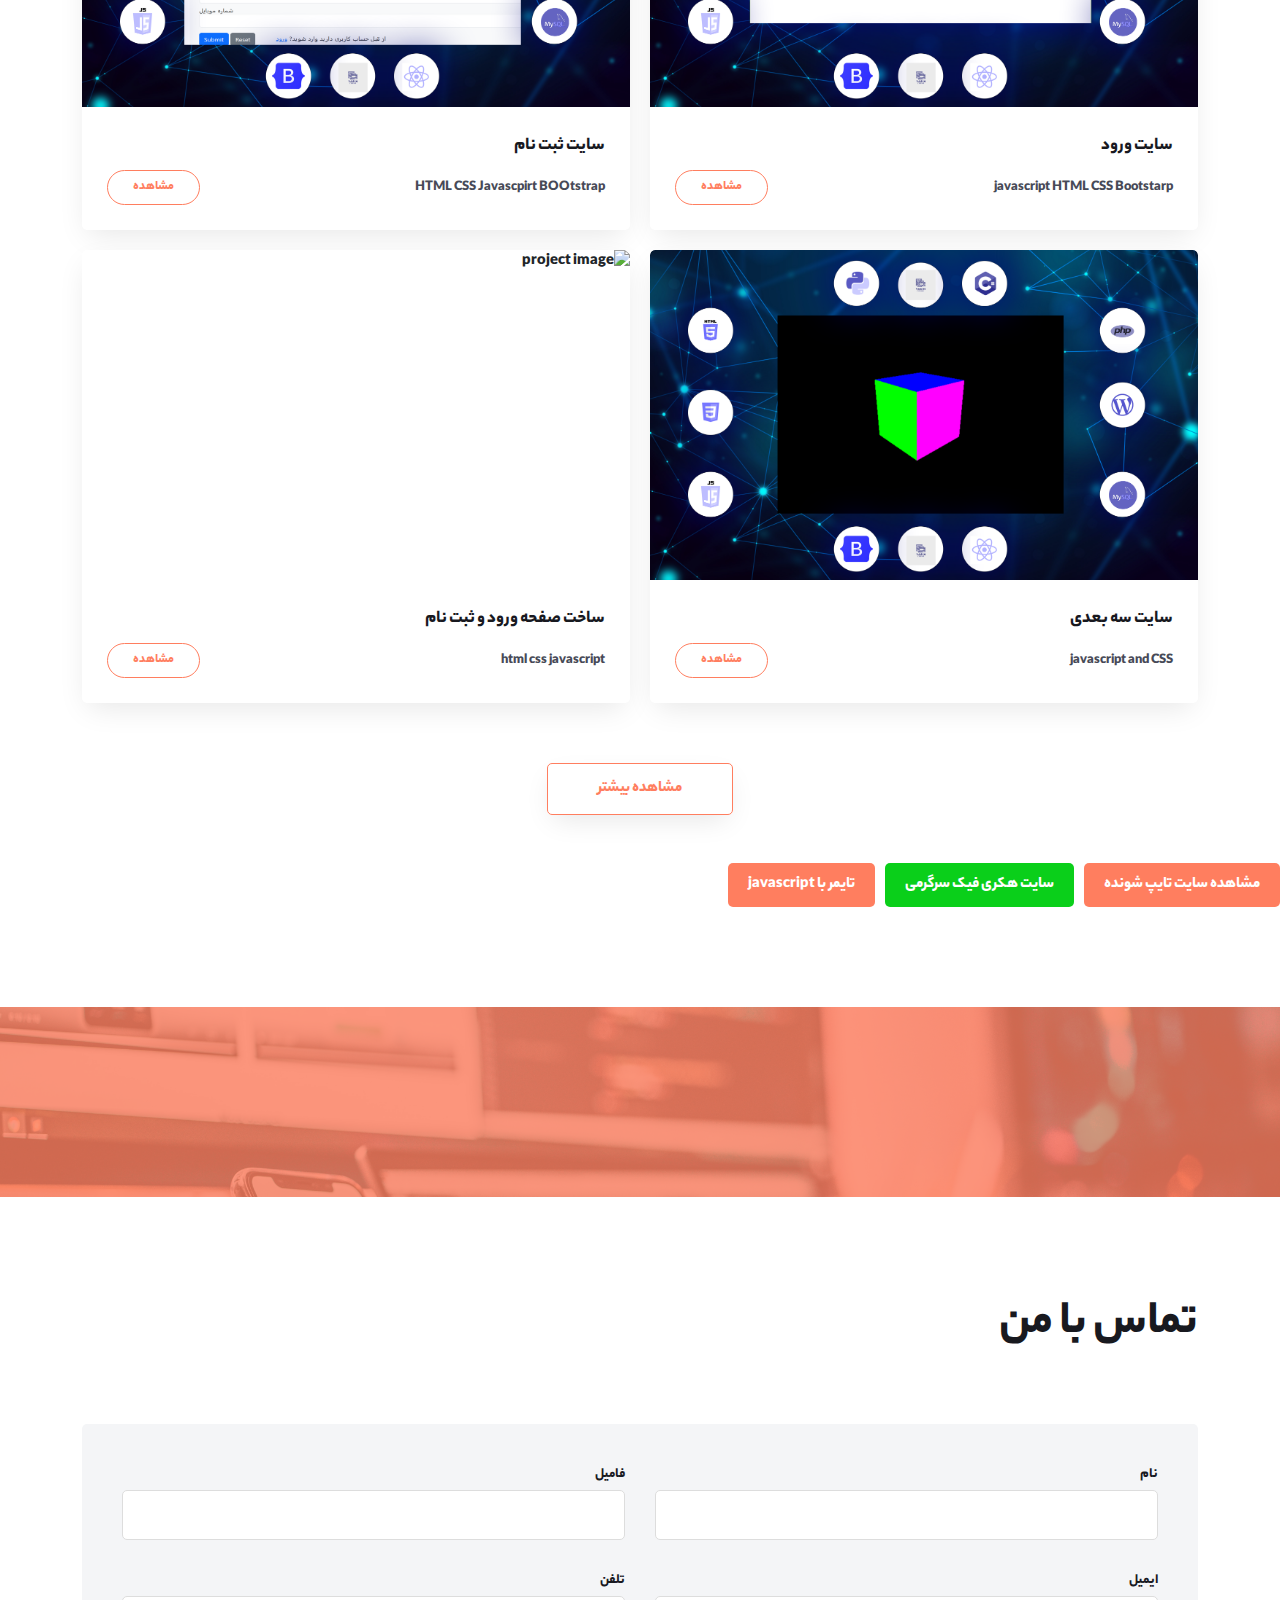
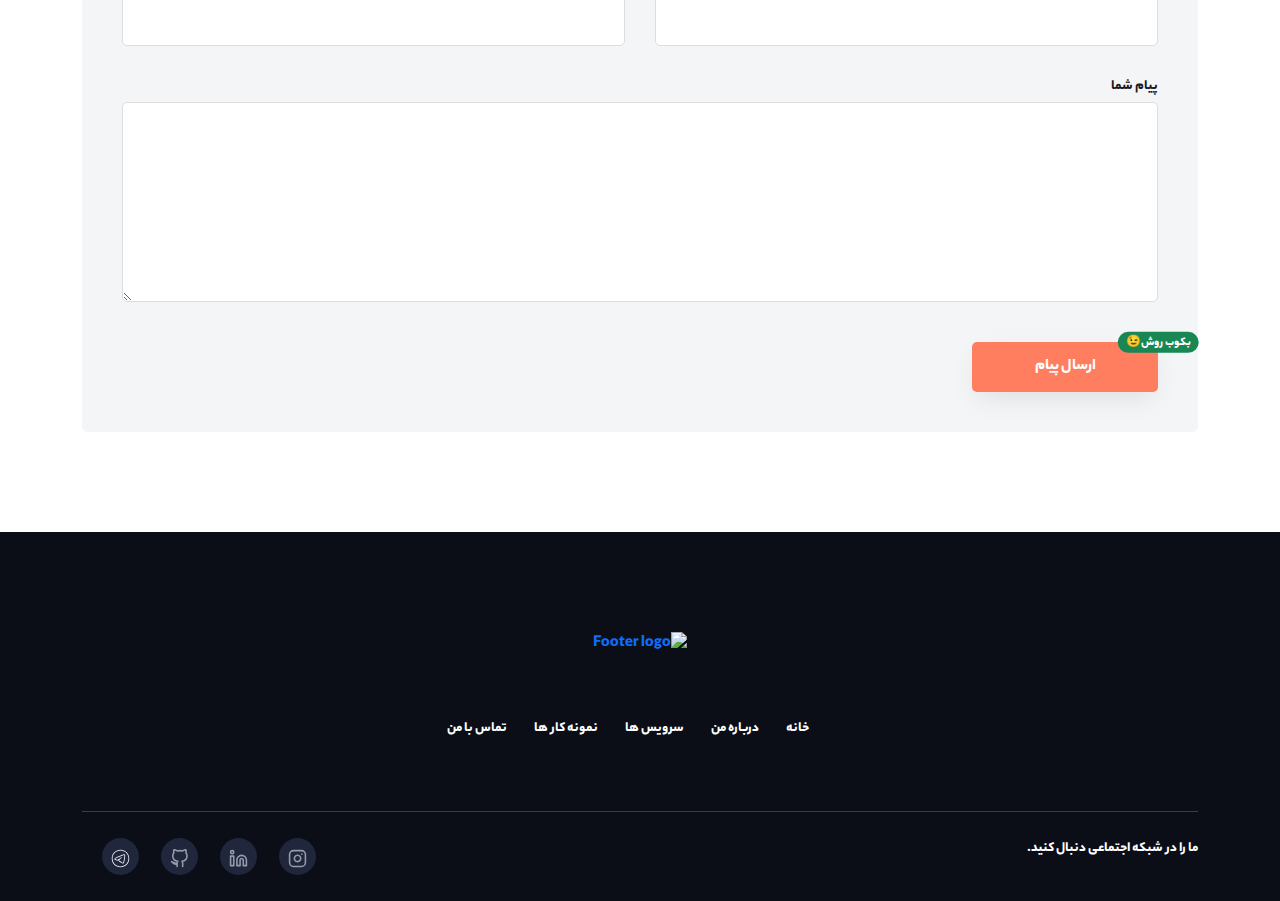
==== commit 3818b8df: "yasin" ====
--- a/index.html
+++ b/index.html
@@ -1747,7 +1747,7 @@
                     <!-- item -->
                     <div class="progressbar-item">
                         <div class="progressbar-content d-flex">
-                            <h3>Bootstrap</h3>
+                            <h3>Bootstrap/UI/UX</h3>
                             <h4>100%</h4>
                         </div>
                         <div class="progessbar-bg">
@@ -1786,7 +1786,7 @@
                     <div class="progressbar-item">
                         <div class="progressbar-content d-flex">
                             <h3>اشنایی با سخت افزار/سرور/cpanl/VPS/host/Server</h3>
-                            <h4>%</h4>
+                            <h4>50%</h4>
                         </div>
                         <div class="progessbar-bg">
                             <div class="progressbar-size" style="width:50%">
@@ -1840,8 +1840,8 @@
                         <div class="service-icon color3 d-flex">
                             <img src="assets/images/services/illustration.svg" alt="illustration">
                         </div>
-                        <h3>طراحی</h3>
-                        <p></p>
+                        <h3>پشتیبانی سایت </h3>
+                        <p>پشتبانی سایت ها و ارور یا اضافه کردن هر محتوا به سایت های وردپرس و برنامه نویسی</p>
                     </div>
                     <!-- item -->
                     <div class="services-block">
@@ -1857,7 +1857,7 @@
                             <img src="assets/images/services/content-writing.svg" alt="Content writing ">
                         </div>
                         <h3>تولید محتوا</h3>
-                        <p>مقاله نویسی ادیت عکس و ویدیو و پاور پوینت</p>
+                        <p>مقاله نویسی ادیت عکس و ویدیو و پاور پوینت ورد تایپست و ادیت</p>
                     </div>
                     <!-- item -->
                     <div class="services-block">
@@ -1865,7 +1865,7 @@
                             <img src="assets/images/services/icons8-instagram.svg" width="100px" alt="instagram ">
                         </div>
                         <h3>ادمین اینستاگرام</h3>
-                        <p>ادمینی اینستاگرام</p>
+                        <p> ادمینی اینستاگرام</p>
                     </div>
                 </div>
             </div>
@@ -1890,7 +1890,7 @@
                     <!-- item -->
                     <div class="project-item">
                         <div class="project-image">
-                            <img src="assets/images/روزمه هکری.png" alt="project image">
+                            <img src="assets/images/نمونه کار 2.png" alt="project image">
                         </div>
                         <div class="project-content">
                             <h3>سایت حالت هکری فیک سرگرمی</h3>
@@ -1904,12 +1904,12 @@
                     <!-- item -->
                     <div class="project-item">
                         <div class="project-image">
-                            <img src="assets/images/Screenshot (85).png" alt="project image">
+                            <img src="assets/images/نمونه کار 1.png" alt="project image">
                         </div>
                         <div class="project-content">
-                            <h3>ساخت  سایت صفحه اول گوگل</h3>
+                            <h3>ساخت  سایت  تایمر ساعت</h3>
                             <div class="project-view d-flex">
-                                <span>html and css</span>
+                                <span>javascript html css</span>
                                 <a href="javascript:void(0)" class="btn-view">مشاهده </a>
                             </div>
                         </div>
@@ -1917,12 +1917,12 @@
                     <!-- item -->
                     <div class="project-item">
                         <div class="project-image">
-                            <img src="assets/images/سه بعدی روزمه.png" alt="project image">
+                            <img src="assets/images/نمونه کار 3 شماره2.png" alt="project image">
                         </div>
                         <div class="project-content">
-                            <h3>سایت سه بعدی </h3>
+                            <h3>سایت  ورود</h3>
                             <div class="project-view d-flex">
-                                <span>javascript</span>
+                                <span>javascript HTML CSS Bootstarp</span>
                                 <a href="javascript:void(0)" class="btn-view">مشاهده </a>
                             </div>
                         </div>
@@ -1930,12 +1930,12 @@
                     <!-- item -->
                     <div class="project-item">
                         <div class="project-image">
-                            <img src="assets/images/تایمر.png" alt="project image">
+                            <img src="assets/images/نمونه کار 3.png" alt="project image">
                         </div>
                         <div class="project-content">
-                            <h3>طراحی تایمر با js</h3>
+                            <h3>سایت ثبت نام</h3>
                             <div class="project-view d-flex">
-                                <span>HTML CSS  Javascpirt</span>
+                                <span>HTML CSS  Javascpirt  BOOtstrap</span>
                                 <a href="javascript:void(0)" class="btn-view">مشاهده </a>
                             </div>
                         </div>
@@ -1943,10 +1943,10 @@
                     <!-- item -->
                     <div class="project-item">
                         <div class="project-image">
-                            <img src="assets/images/تایپ.png" alt="project image">
+                            <img src="assets/images/نمونه کار 5.png" alt="project image">
                         </div>
                         <div class="project-content">
-                            <h3>سایت تایپ شونده هوشمند</h3>
+                            <h3>سایت سه بعدی</h3>
                             <div class="project-view d-flex">
                                 <span>javascript and CSS</span>
                                 <a href="javascript:void(0)" class="btn-view">مشاهده </a>
@@ -2114,10 +2114,7 @@
 
 </body>
 
-<script>
-function yasin(){ alert('متاسفانه javascript سایت داخل هاست گیت هاب لود نشده');}
-
-setTimeout(yasin(),1000);
+
 
 </script>
 <script>
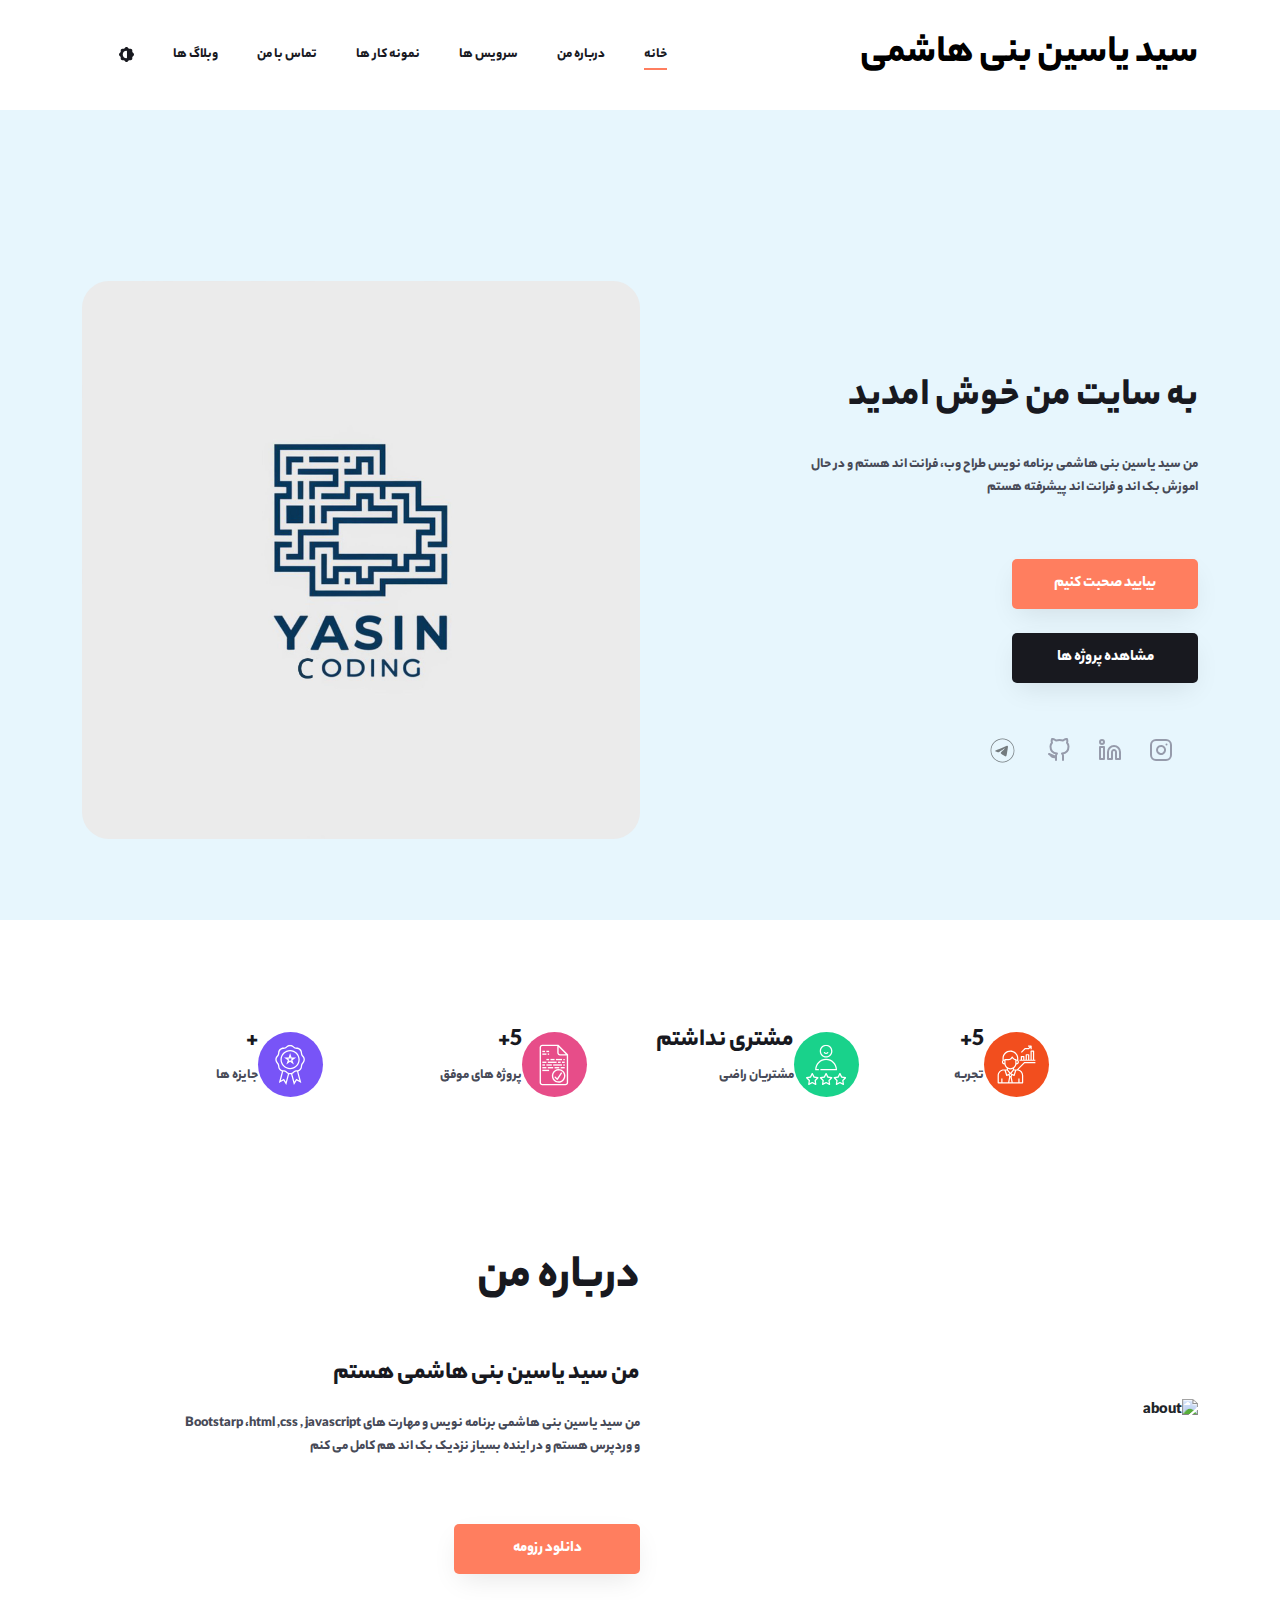
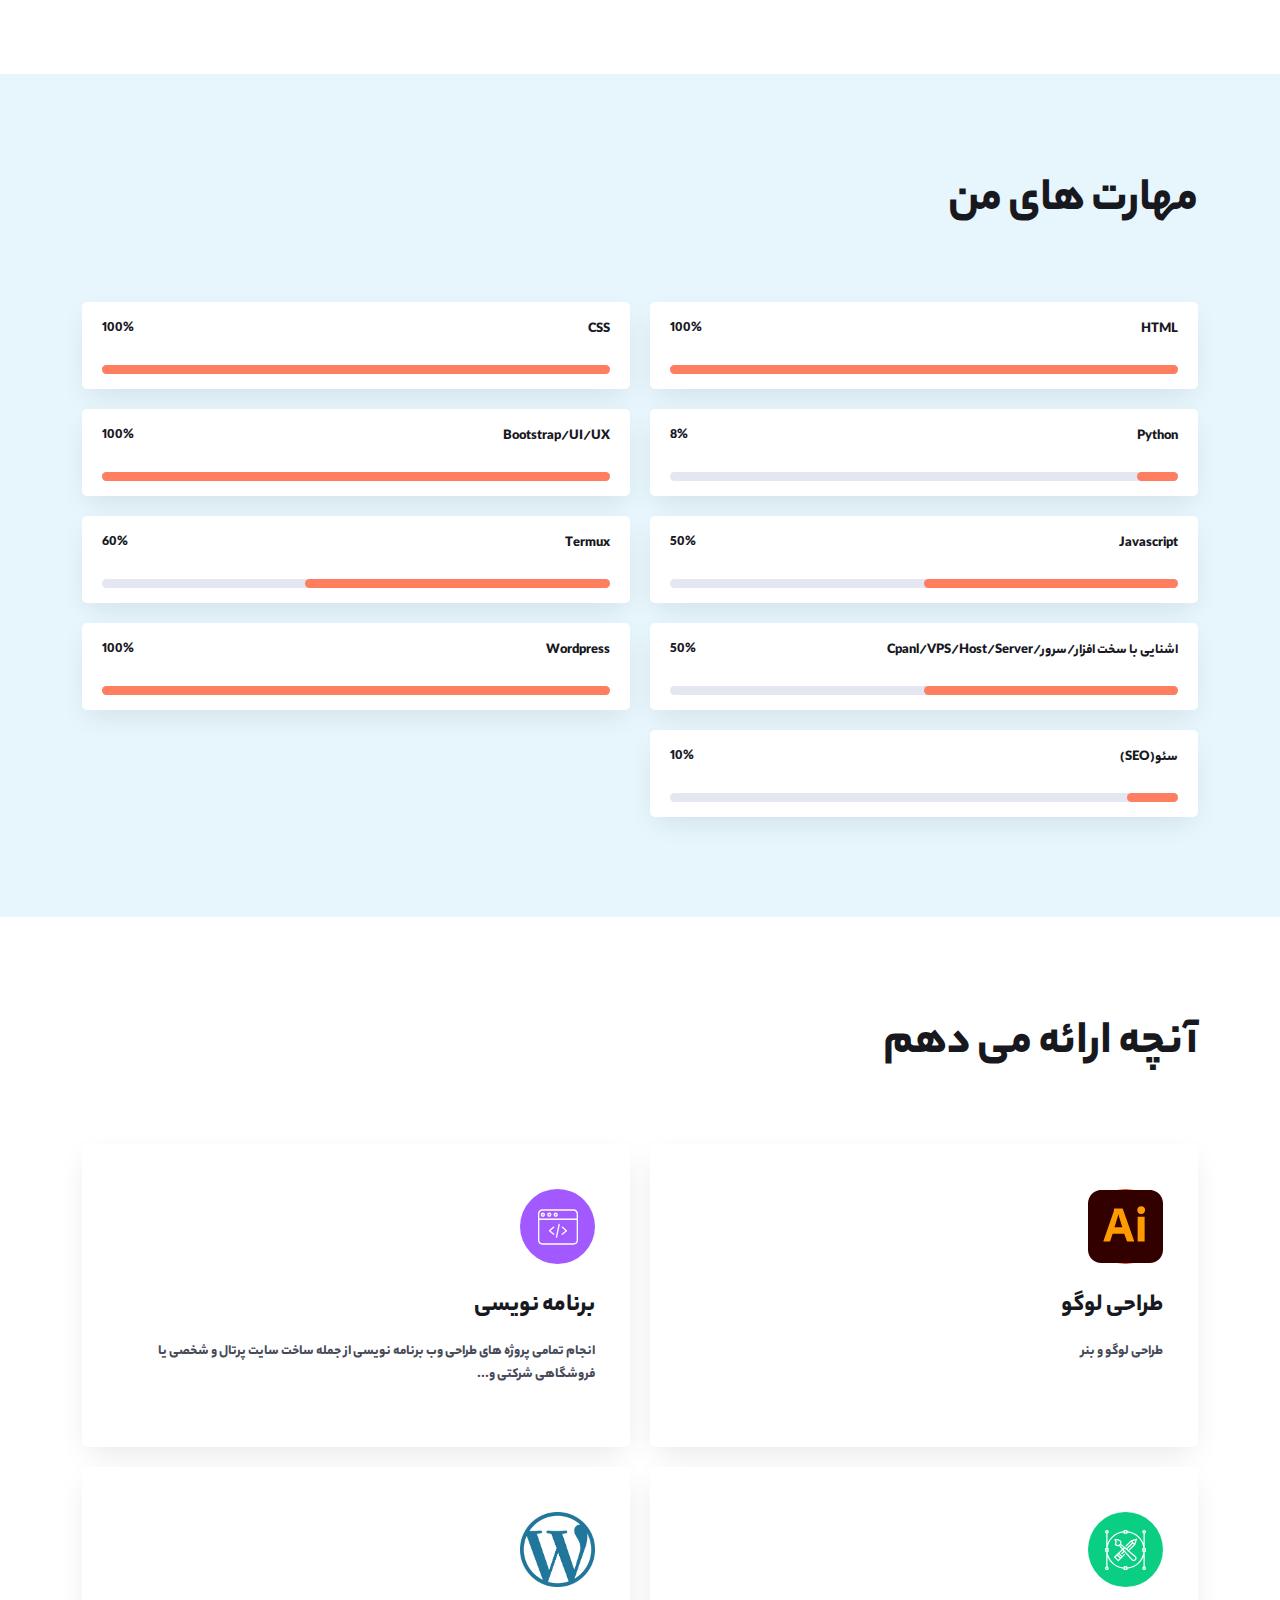
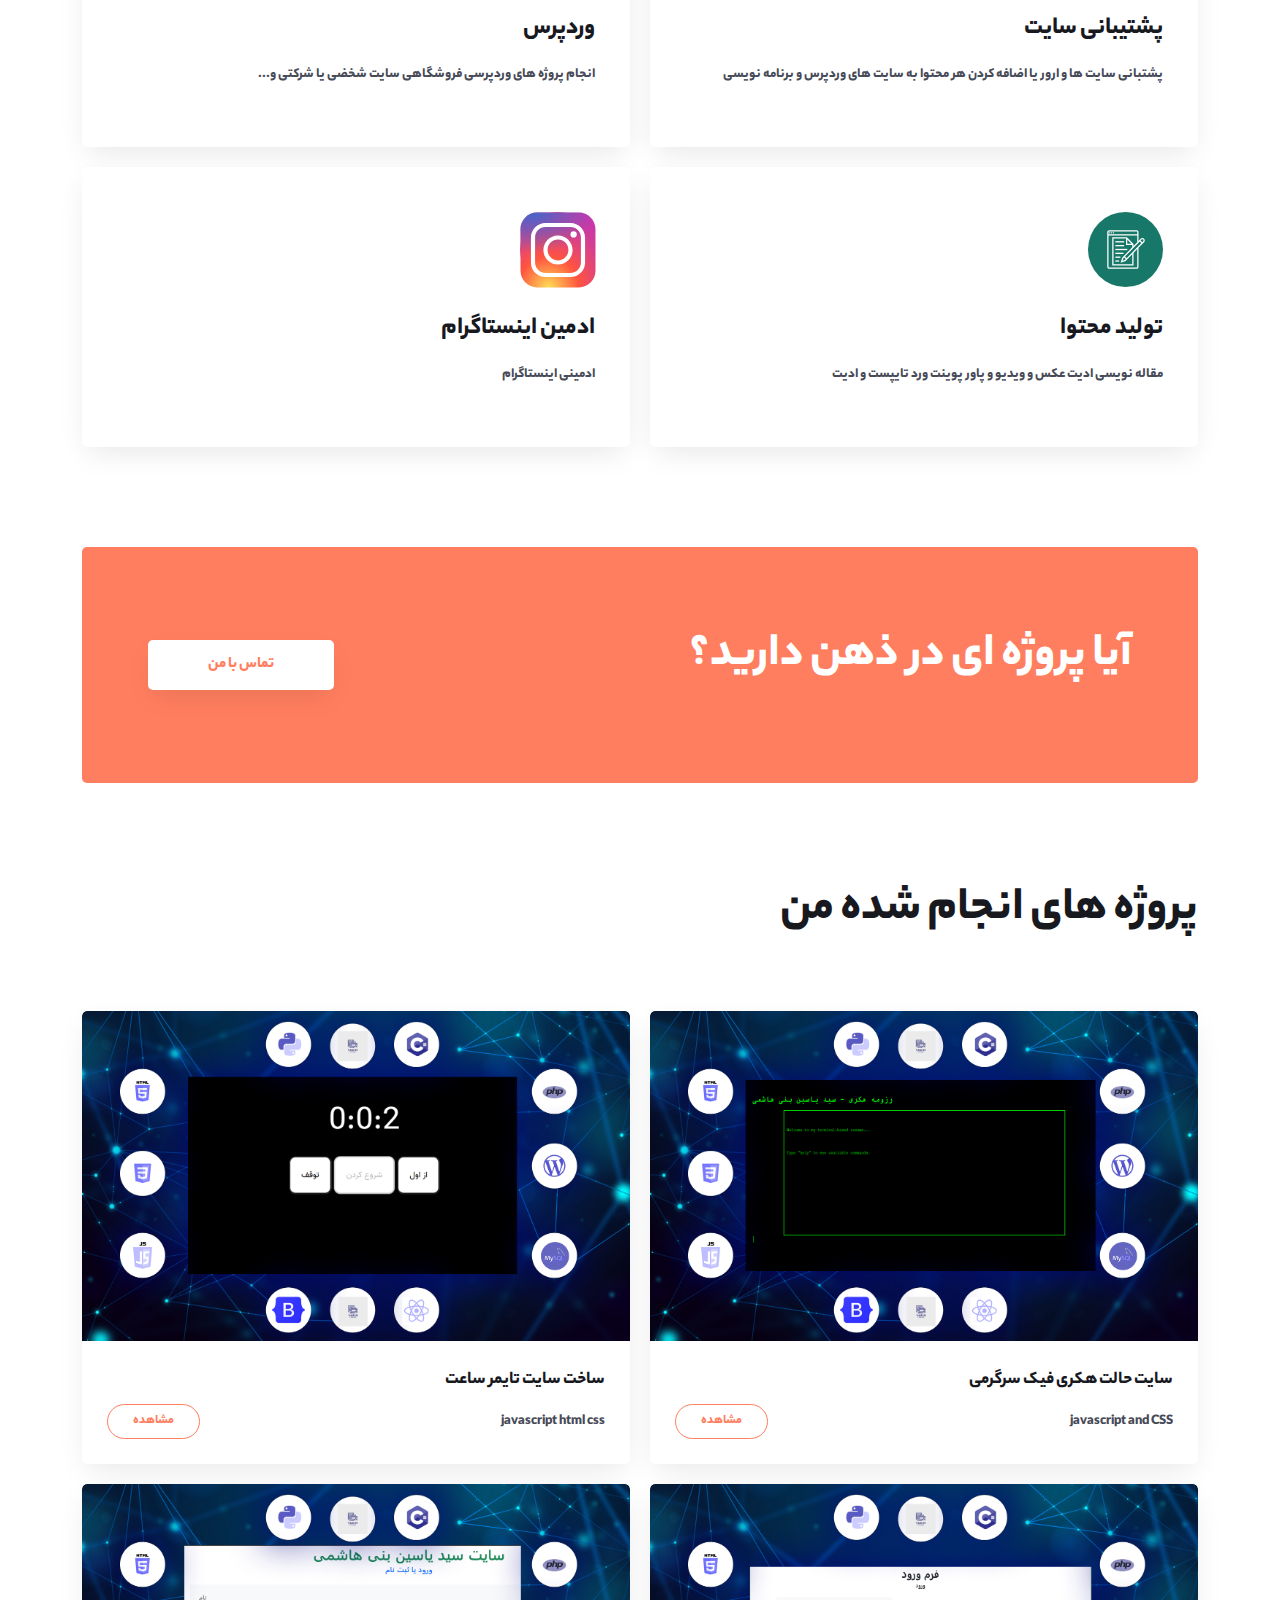
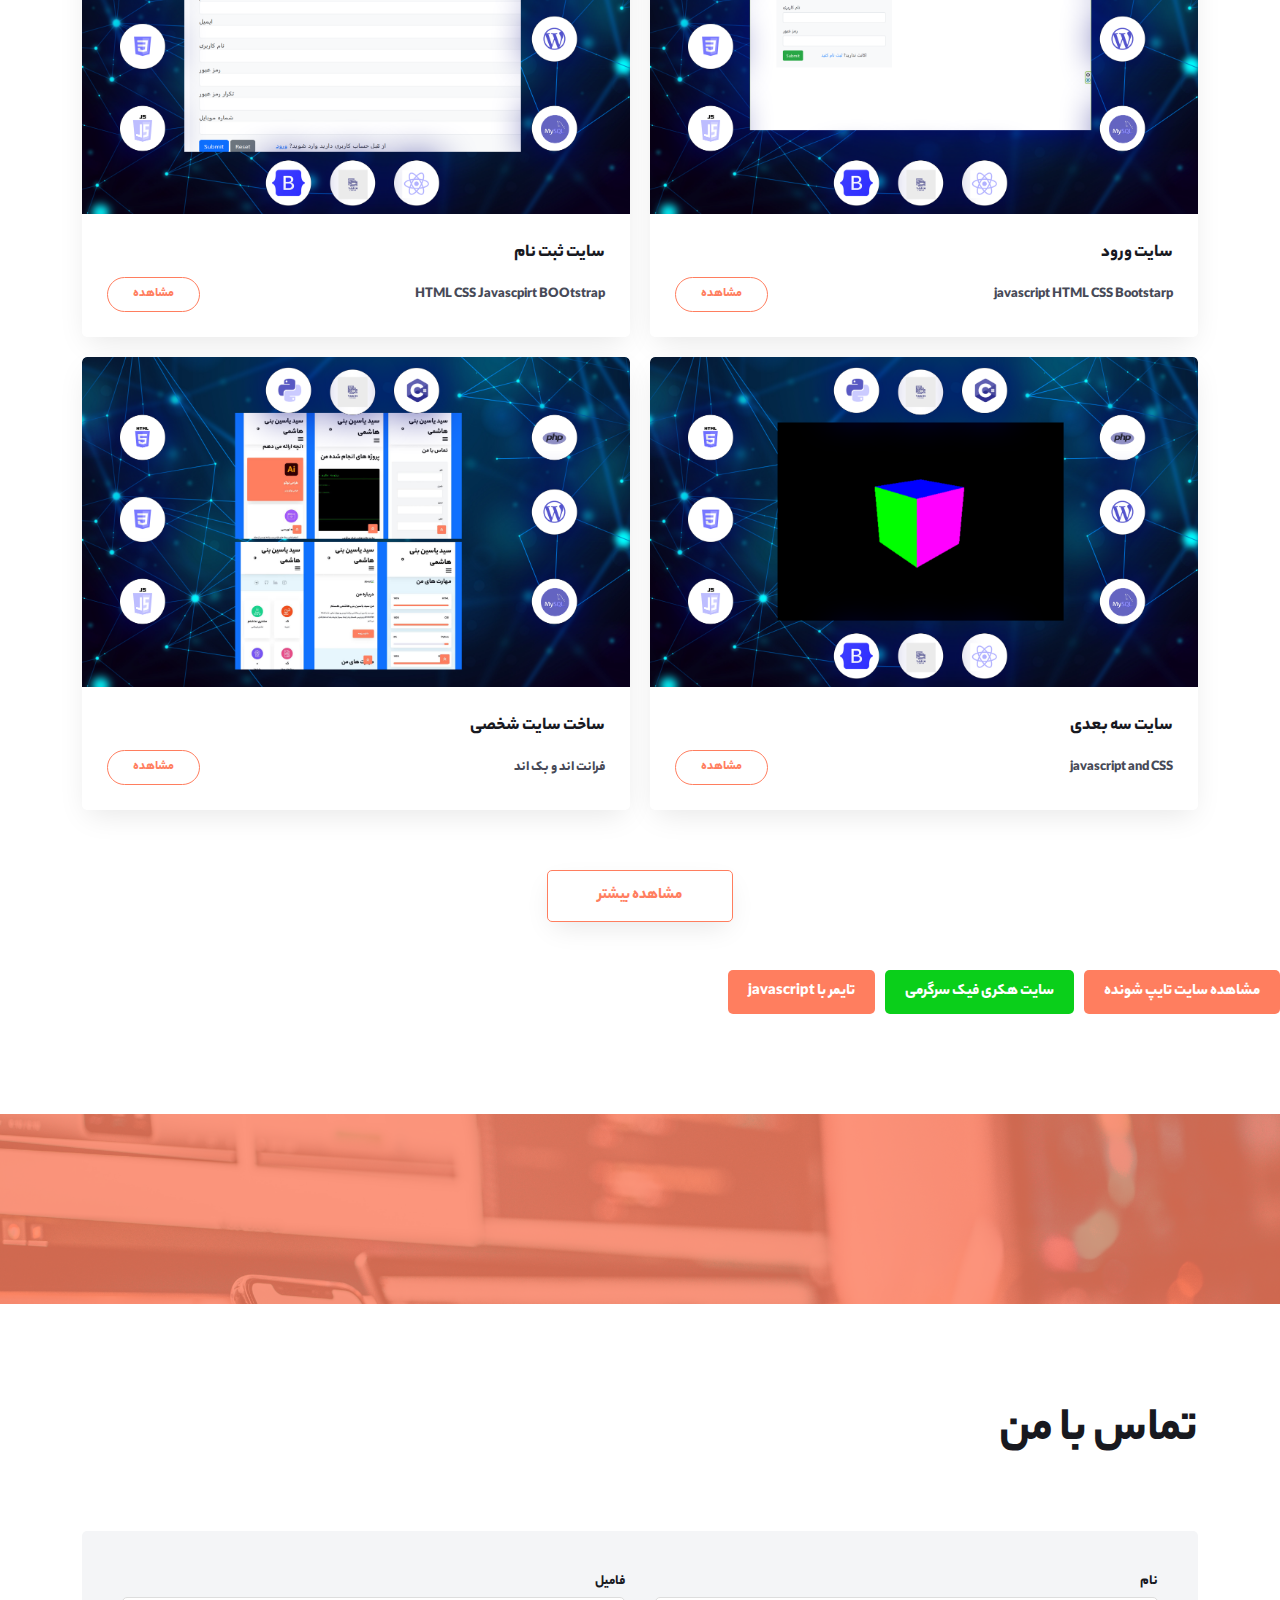
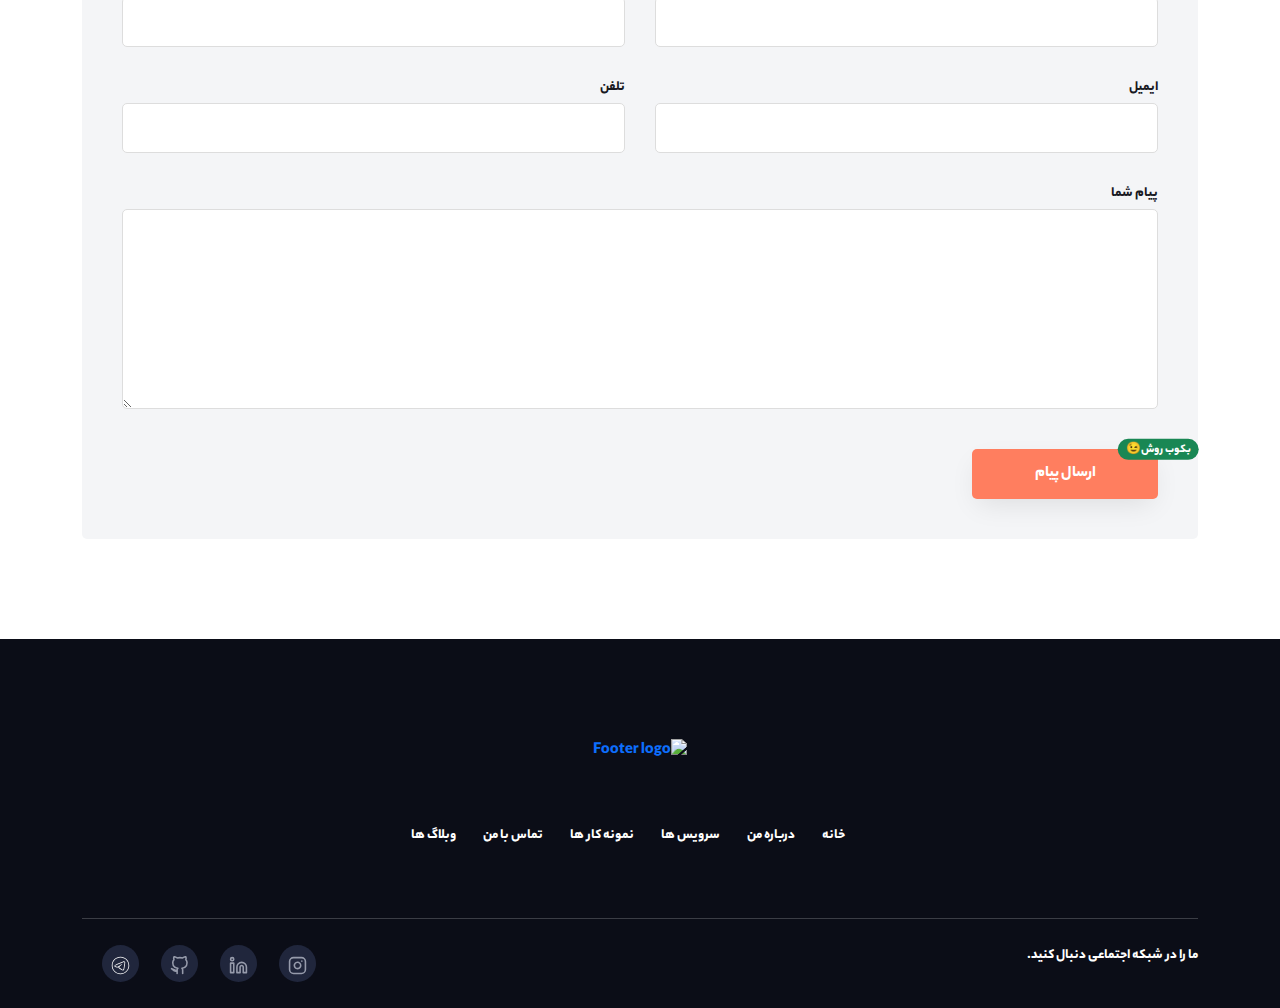
==== commit 587f337b: "yasin" ====
--- a/index.html
+++ b/index.html
@@ -1583,6 +1583,7 @@
                         <li><a href="#services">سرویس ها</a></li>
                         <li><a href="#portfolio">نمونه کار ها</a></li>
                         <li><a href="#contact">تماس با من</a></li>
+                        <li><a href="وبلاگ.html">وبلاگ ها</a></li>
                         <li class="darkmode-btn d-desktop">
                             <a href="javascript:void(0)">
                                 <img src="assets/images/brightness.svg" alt="brightness" class="bright">
@@ -1611,7 +1612,7 @@
                         <h4 class="heading2">
                         </h4>
                         <p class="paragraph">
-                            من سید یاسین بنی هاشمی طراح وب فرانت اند  هستم و در حال اموزش بک اند  و فرانت اند پیشرفته هستم</p>
+                            من سید یاسین بنی هاشمی برنامه نویس طراح وب، فرانت اند  هستم و در حال اموزش بک اند  و فرانت اند پیشرفته هستم</p>
                         <div class="btn-blk">
                             <a href="#contact" class="btn btn-blue">بیایید صحبت کنیم</a> <br> <br>
                             <a href="#portfolio" class="btn btn-black">مشاهده پروژه ها</a>
@@ -1694,7 +1695,7 @@
                     <div class="about-col-right">
                         <h2 class="about-heading">درباره من</h2>
                         <h3 class="about2">من سید یاسین بنی هاشمی هستم</h3>
-                        <p class="about3">من سید یاسین بنی هاشمی برنامه نویس  و مهارت های html ,css , javascript و وردپرس هستم و در اینده بسیاز نزدیک بک اند هم کامل می کنم </p>
+                        <p class="about3">من سید یاسین بنی هاشمی برنامه نویس  و مهارت های  Bootstarp ،html ,css , javascript و وردپرس هستم و در اینده بسیاز نزدیک بک اند هم کامل می کنم </p>
                         <div class="about-btn-blk">
                             <a href="#" class="btn btn-blue about-btn">دانلود رزومه</a>
                         </div>
@@ -1809,6 +1810,15 @@
                         </div>
             
                     </div>
+                    
+                    <!-- item -->
+                    <div class="progressbar-item">
+                        <div class="progressbar-content d-flex">
+                            <h3>سئو(SEO)</h3>
+                            <h4>10%</h4>
+                        </div>
+                        <div class="progessbar-bg">
+                            <div class="progressbar-size" style="width:10%">
                 </div>
                 
             </div>
@@ -1896,7 +1906,7 @@
                             <h3>سایت حالت هکری فیک سرگرمی</h3>
                             <div class="project-view d-flex">
                                 <span>javascript and CSS</span>
-                                <a href="javascript:void(0)" class="btn-view">مشاهده </a>
+                                <a href="assets/images/نمونه کار 2.png" class="btn-view">مشاهده </a>
                             </div>
                         </div>
                         
@@ -1910,7 +1920,7 @@
                             <h3>ساخت  سایت  تایمر ساعت</h3>
                             <div class="project-view d-flex">
                                 <span>javascript html css</span>
-                                <a href="javascript:void(0)" class="btn-view">مشاهده </a>
+                                <a href="assets/images/نمونه کار 1.png" class="btn-view">مشاهده </a>
                             </div>
                         </div>
                     </div>
@@ -1923,7 +1933,7 @@
                             <h3>سایت  ورود</h3>
                             <div class="project-view d-flex">
                                 <span>javascript HTML CSS Bootstarp</span>
-                                <a href="javascript:void(0)" class="btn-view">مشاهده </a>
+                                <a href="assets/images/نمونه کار 3 شماره2.png" class="btn-view">مشاهده </a>
                             </div>
                         </div>
                     </div>
@@ -1936,7 +1946,7 @@
                             <h3>سایت ثبت نام</h3>
                             <div class="project-view d-flex">
                                 <span>HTML CSS  Javascpirt  BOOtstrap</span>
-                                <a href="javascript:void(0)" class="btn-view">مشاهده </a>
+                                <a href="assets/images/نمونه کار 3.png" class="btn-view">مشاهده </a>
                             </div>
                         </div>
                     </div>
@@ -1949,20 +1959,20 @@
                             <h3>سایت سه بعدی</h3>
                             <div class="project-view d-flex">
                                 <span>javascript and CSS</span>
-                                <a href="javascript:void(0)" class="btn-view">مشاهده </a>
+                                <a href="assets/images/نمونه کار 5.png" class="btn-view">مشاهده </a>
                             </div>
                         </div>
                     </div>
                     <!-- item -->
                     <div class="project-item">
                         <div class="project-image">
-                            <img src="assets/images/سایت ثبت نام.png" alt="project image">
+                            <img src="assets/images/پروژ] سایت شخصی.png" alt="project image">
                         </div>
                         <div class="project-content">
-                            <h3>ساخت صفحه ورود و ثبت نام</h3>
+                            <h3>ساخت سایت شخصی</h3>
                             <div class="project-view d-flex">
-                                <span>html css javascript</span>
-                                <a href="javascript:void(0)" class="btn-view">مشاهده </a>
+                                <span>فرانت اند و بک اند</span>
+                                <a href="assets/images/پروژ] سایت شخصی.png" class="btn-view">مشاهده </a>
                             </div>
                         </div>
                     </div>
@@ -2057,6 +2067,7 @@
                         <li class="f-navlinks"><a href="#">سرویس ها</a></li>
                         <li class="f-navlinks"><a href="#">نمونه کار ها</a></li>
                         <li class="f-navlinks"><a href="#">تماس با من</a></li>
+                        <li class="f-navlinks"><a href="وبلاگ.html">وبلاگ ها</a></li>
                     </ul>
                 </div>
                 <div class="footer-bottom d-flex">
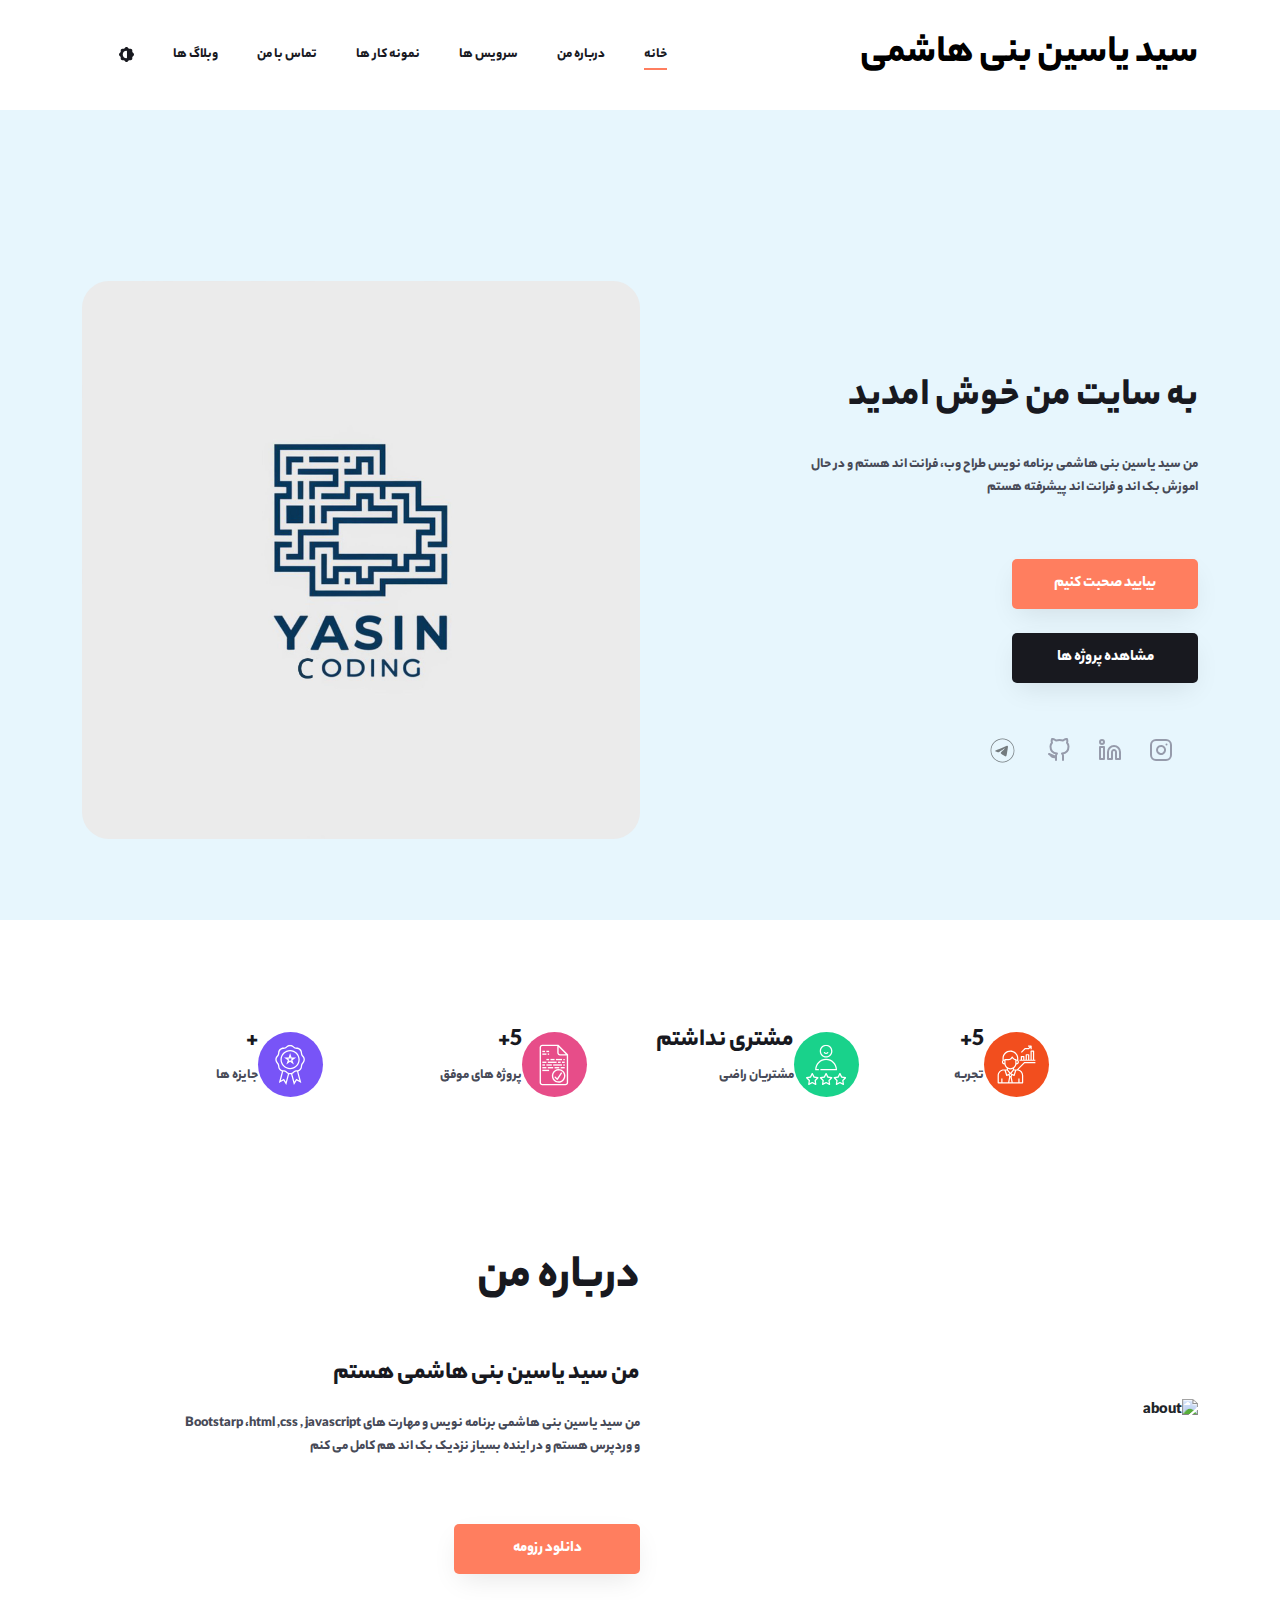
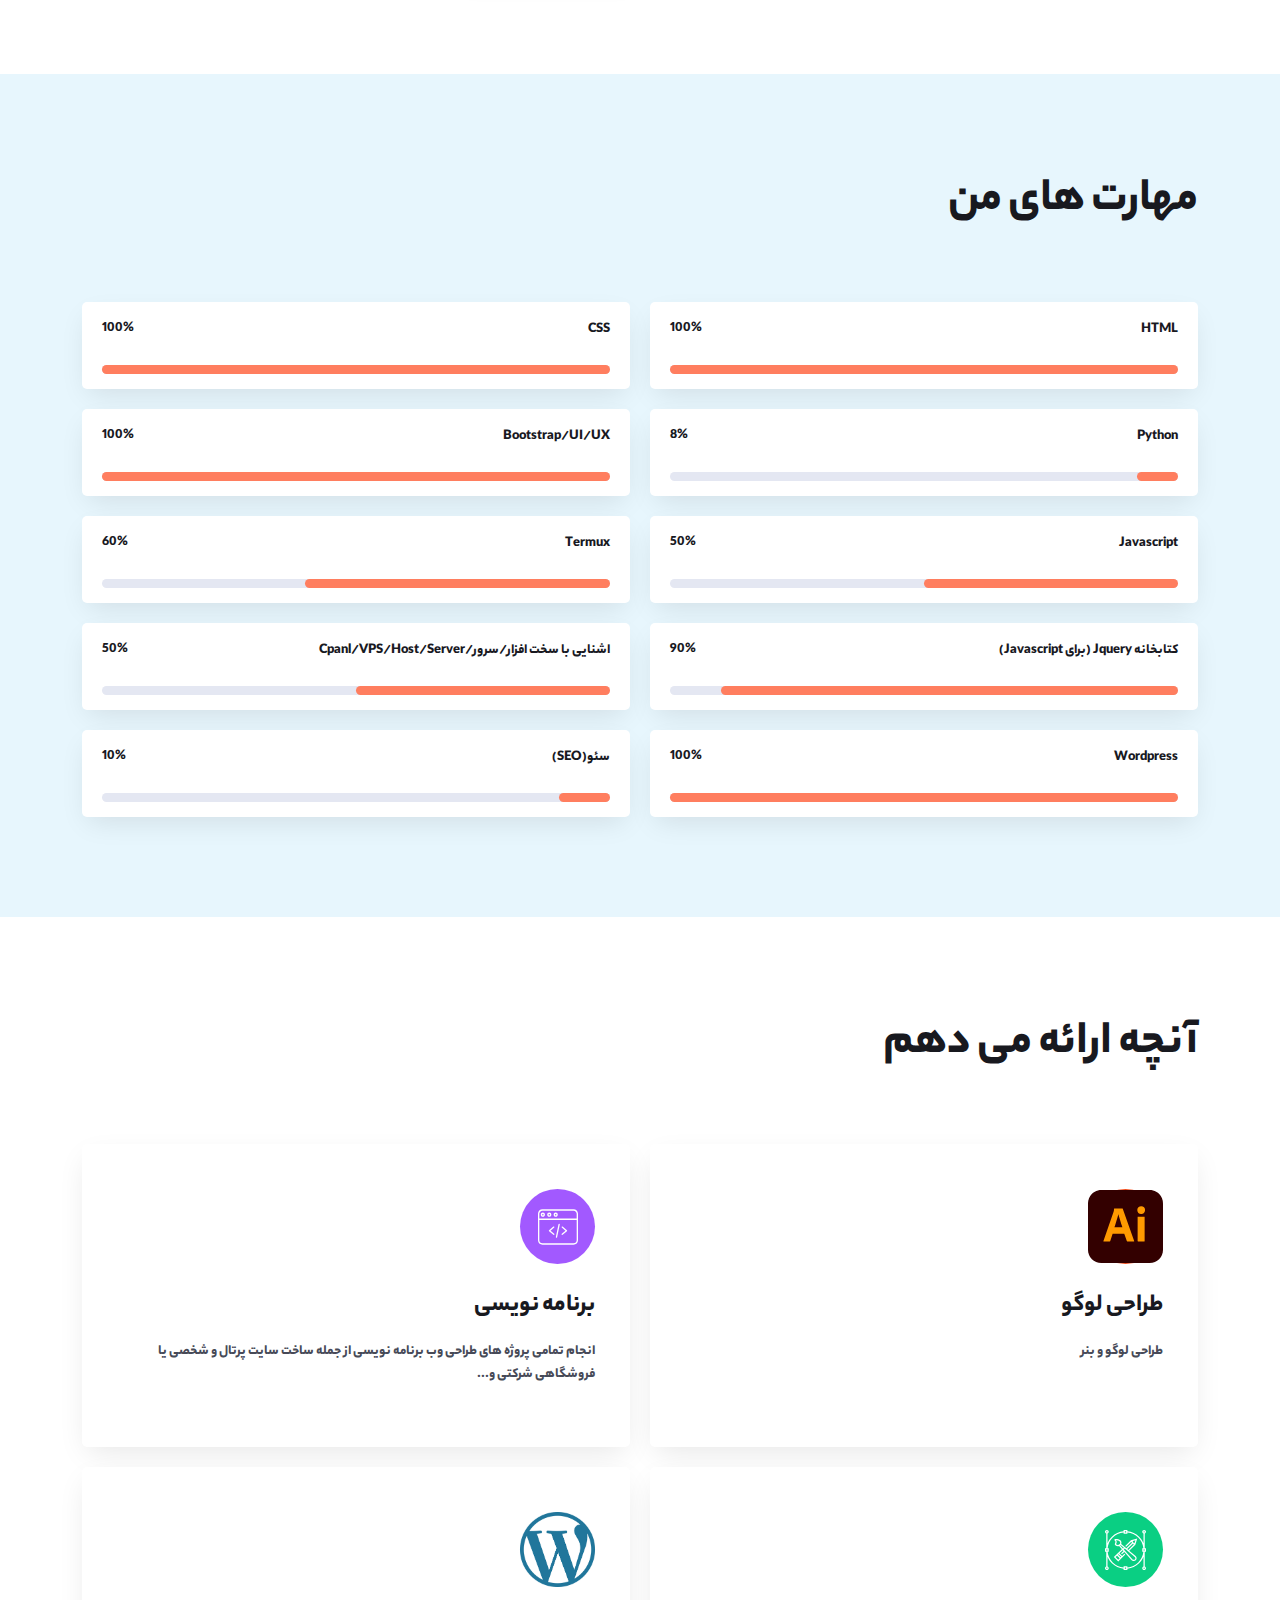
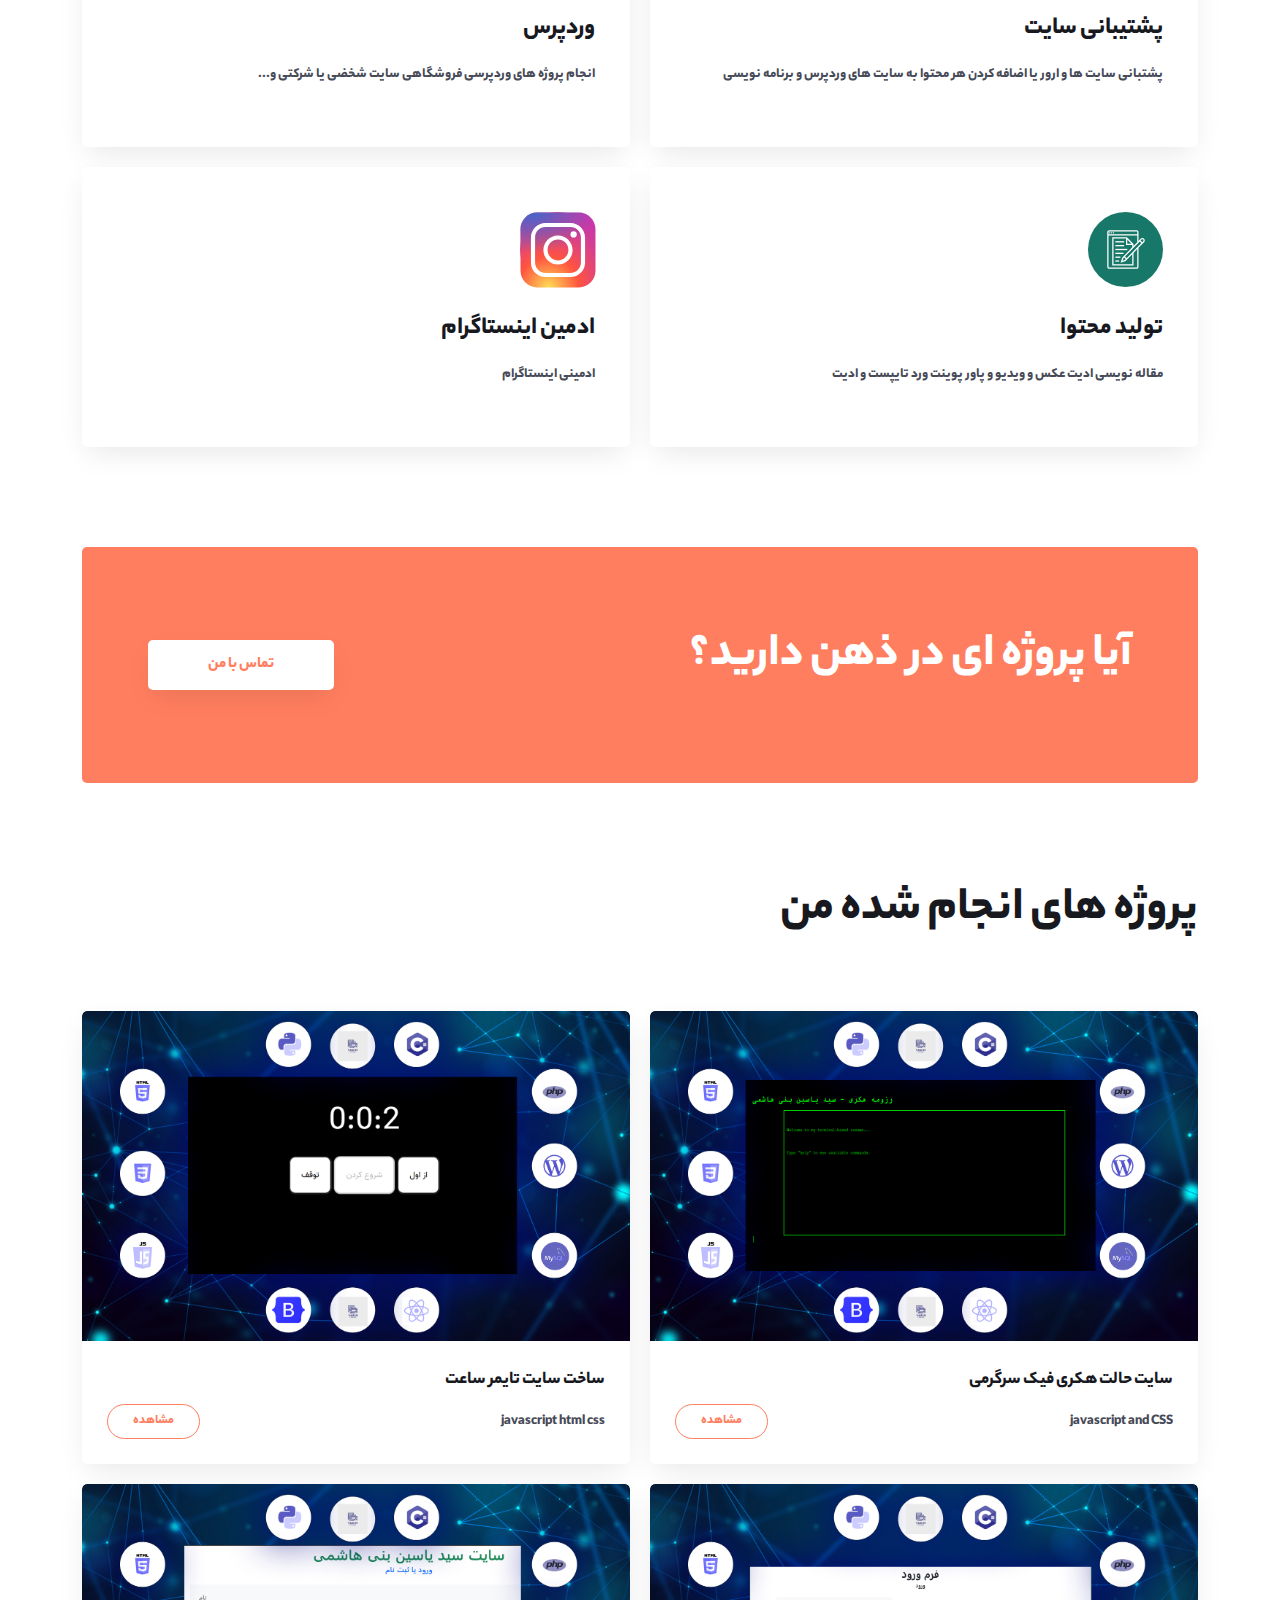
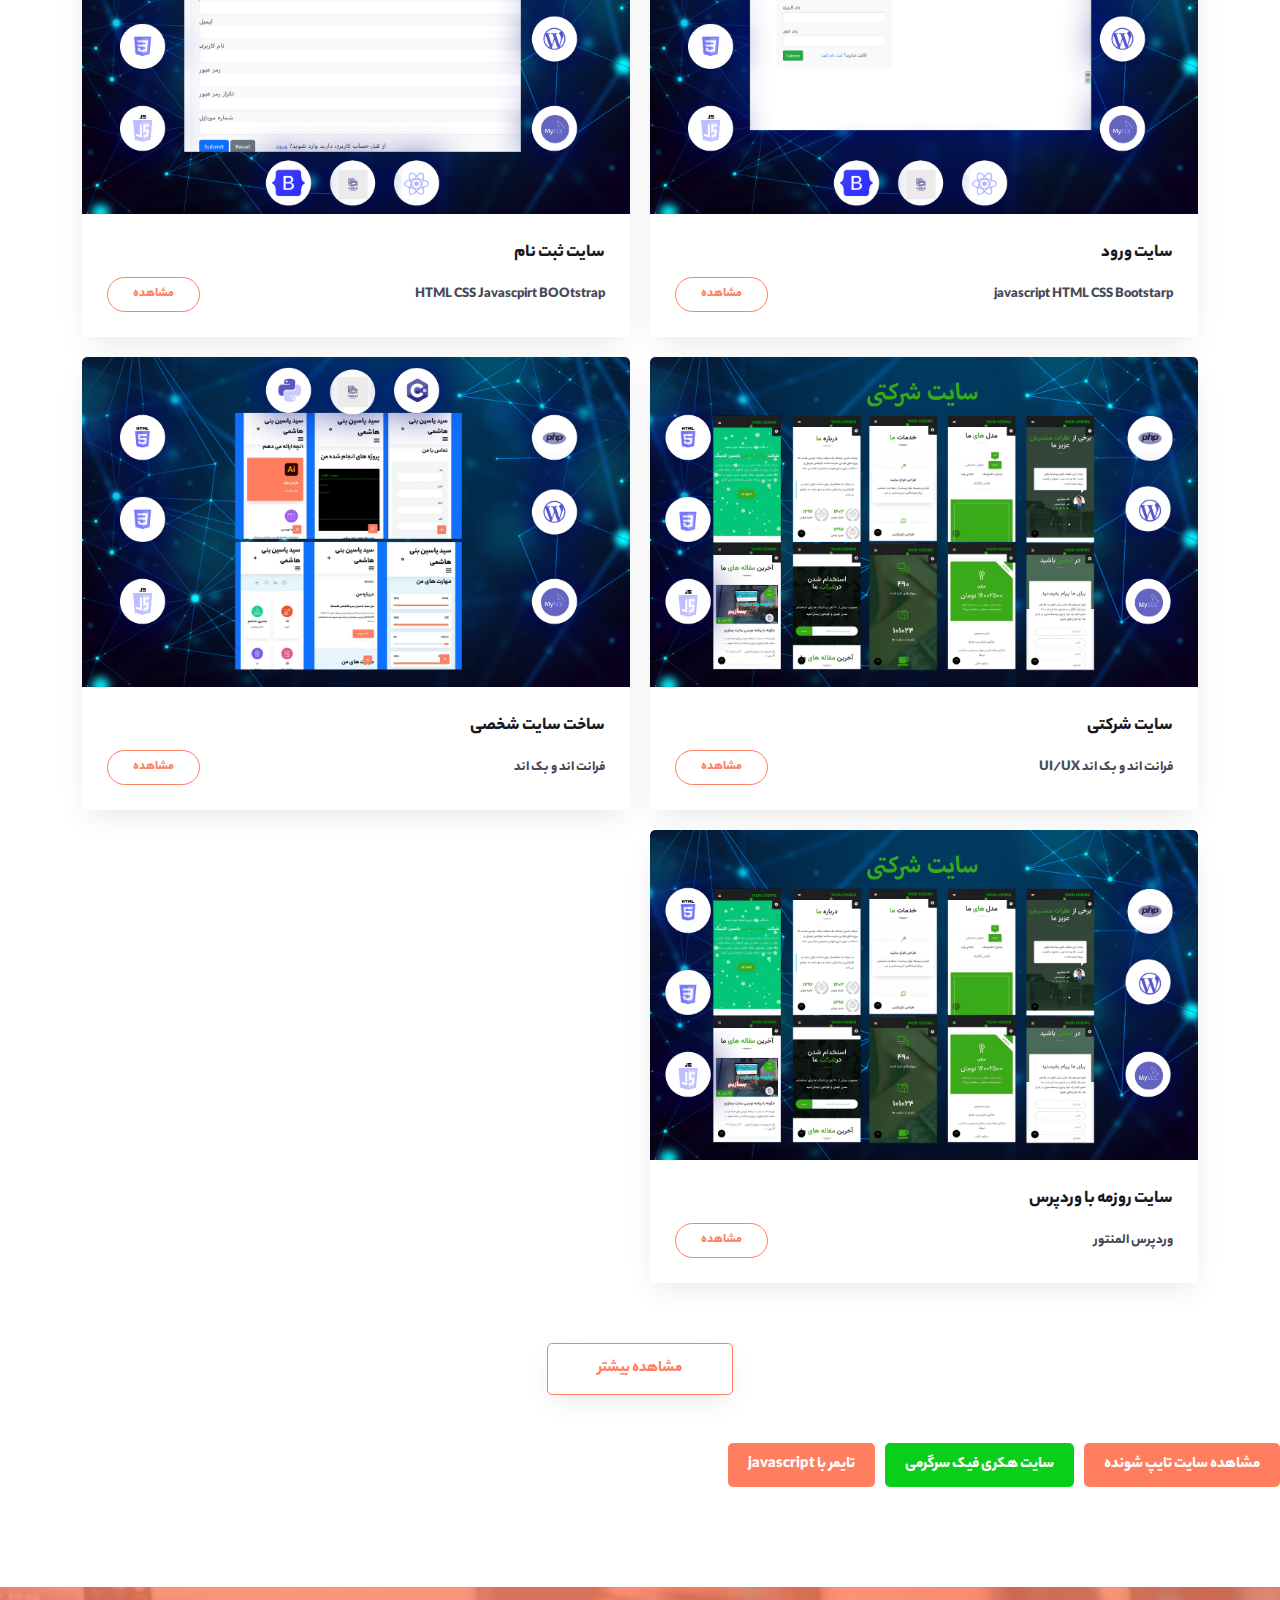
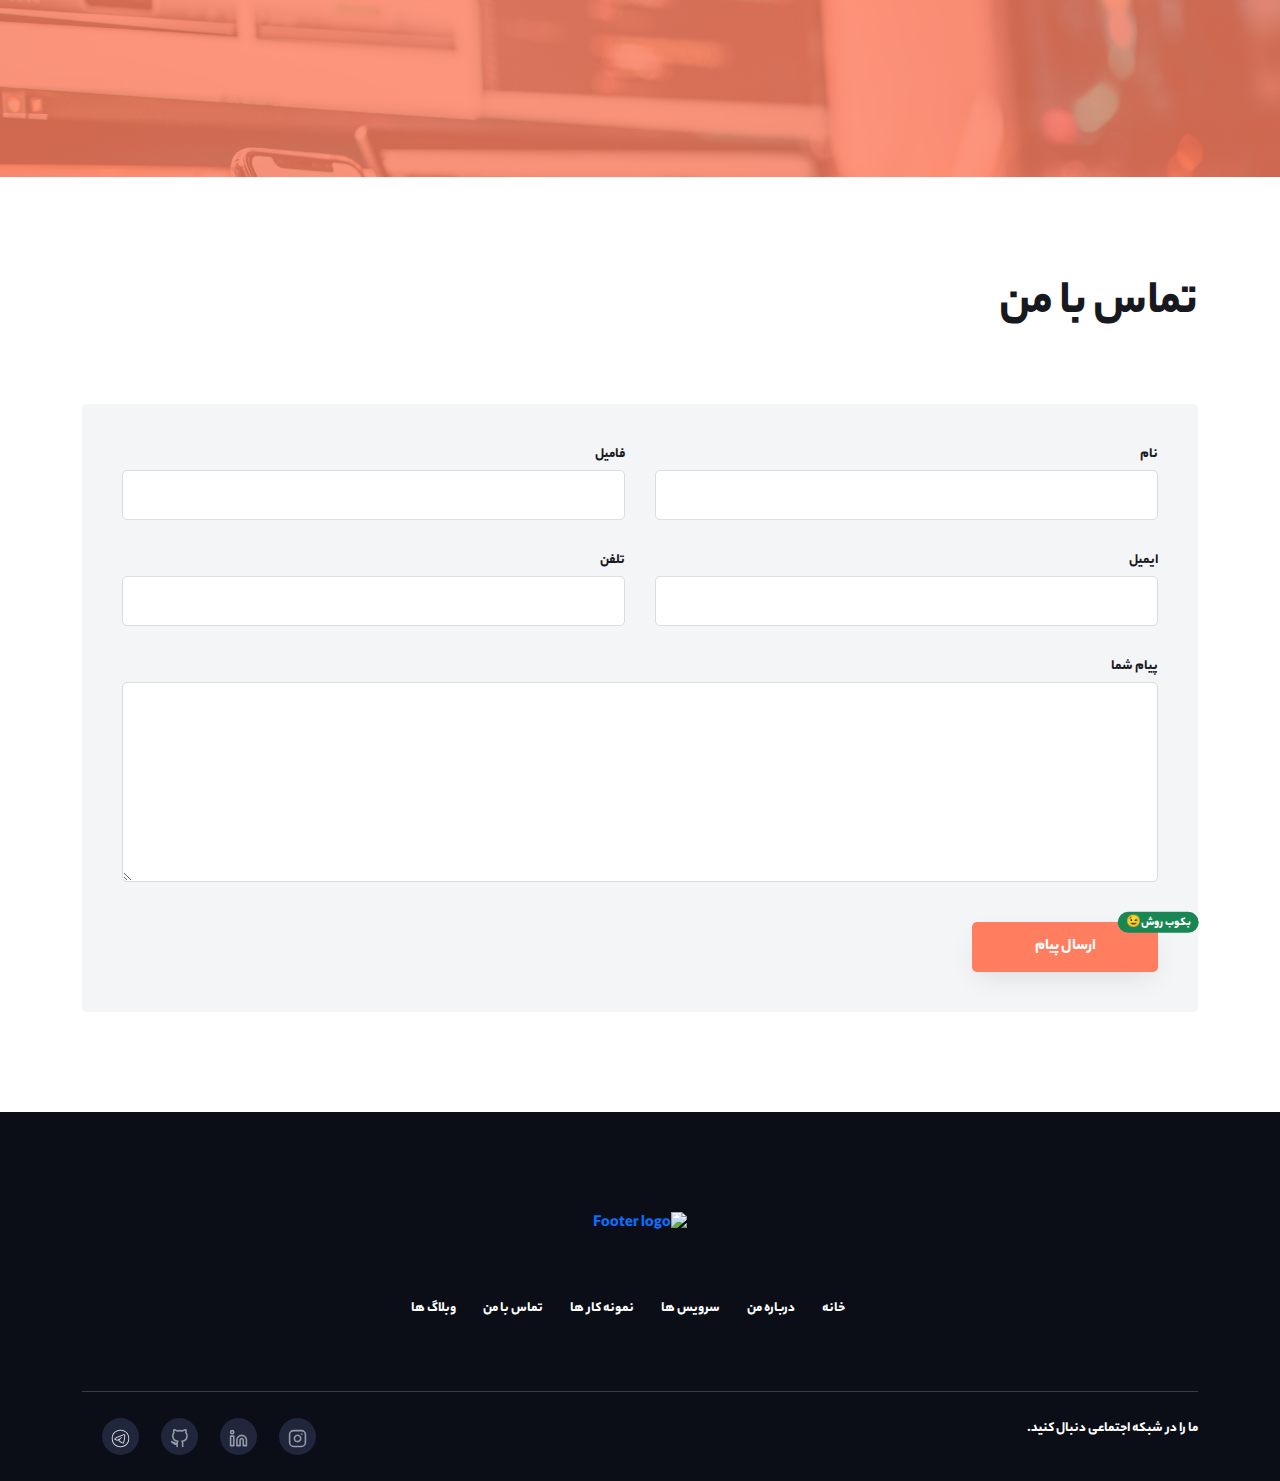
==== commit bd9db4b7: "yasin" ====
--- a/index.html
+++ b/index.html
@@ -18,6 +18,7 @@
 
 .yasin20:hover{
     background-color: #201e1e;
+    color: black;
 }
 
 
@@ -1779,6 +1780,18 @@
                         </div>
                         <div class="progessbar-bg">
                             <div class="progressbar-size" style="width:60%">
+
+                            </div>
+                        </div>
+                    </div>
+                    <!-- item -->
+                    <div class="progressbar-item">
+                        <div class="progressbar-content d-flex">
+                            <h3>کتابخانه jquery (برای javascript)</h3>
+                            <h4>90%</h4>
+                        </div>
+                        <div class="progessbar-bg">
+                            <div class="progressbar-size" style="width:90%">
 
                             </div>
                         </div>
@@ -1953,13 +1966,13 @@
                     <!-- item -->
                     <div class="project-item">
                         <div class="project-image">
-                            <img src="assets/images/نمونه کار 5.png" alt="project image">
+                            <img src="assets/images/bg.png" alt="project image">
                         </div>
                         <div class="project-content">
-                            <h3>سایت سه بعدی</h3>
+                            <h3>سایت شرکتی</h3>
                             <div class="project-view d-flex">
-                                <span>javascript and CSS</span>
-                                <a href="assets/images/نمونه کار 5.png" class="btn-view">مشاهده </a>
+                                <span>فرانت اند و  بک اند UI/UX</span>
+                                <a href="assets/images/bg1.png" class="btn-view">مشاهده </a>
                             </div>
                         </div>
                     </div>
@@ -1973,6 +1986,19 @@
                             <div class="project-view d-flex">
                                 <span>فرانت اند و بک اند</span>
                                 <a href="assets/images/پروژ] سایت شخصی.png" class="btn-view">مشاهده </a>
+                            </div>
+                        </div>
+                    </div>
+                    <!-- item -->
+                    <div class="project-item">
+                        <div class="project-image">
+                            <img src="assets/images/bg.png" alt="project image">
+                        </div>
+                        <div class="project-content">
+                            <h3>سایت روزمه با وردپرس</h3>
+                            <div class="project-view d-flex">
+                                <span>وردپرس المنتور</span>
+                                <a href="assets/images/bg11.png.png" class="btn-view">مشاهده </a>
                             </div>
                         </div>
                     </div>
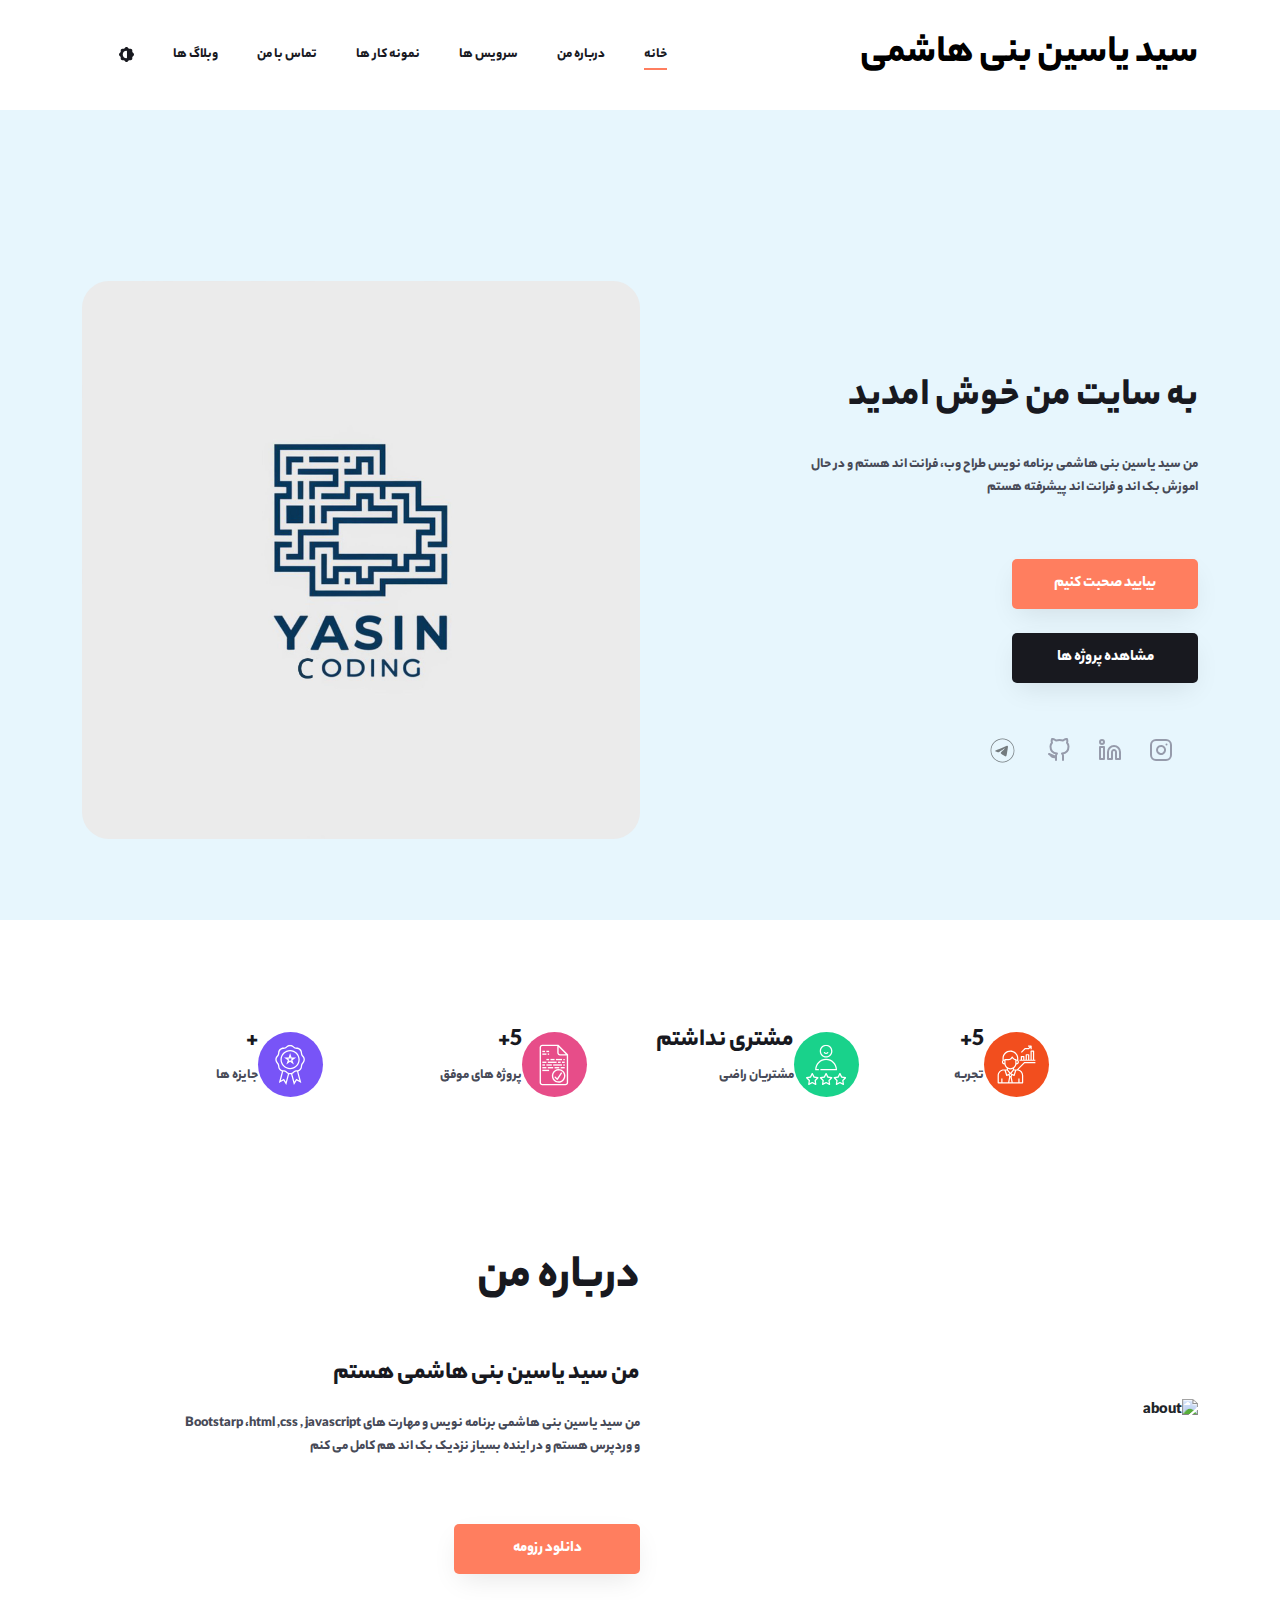
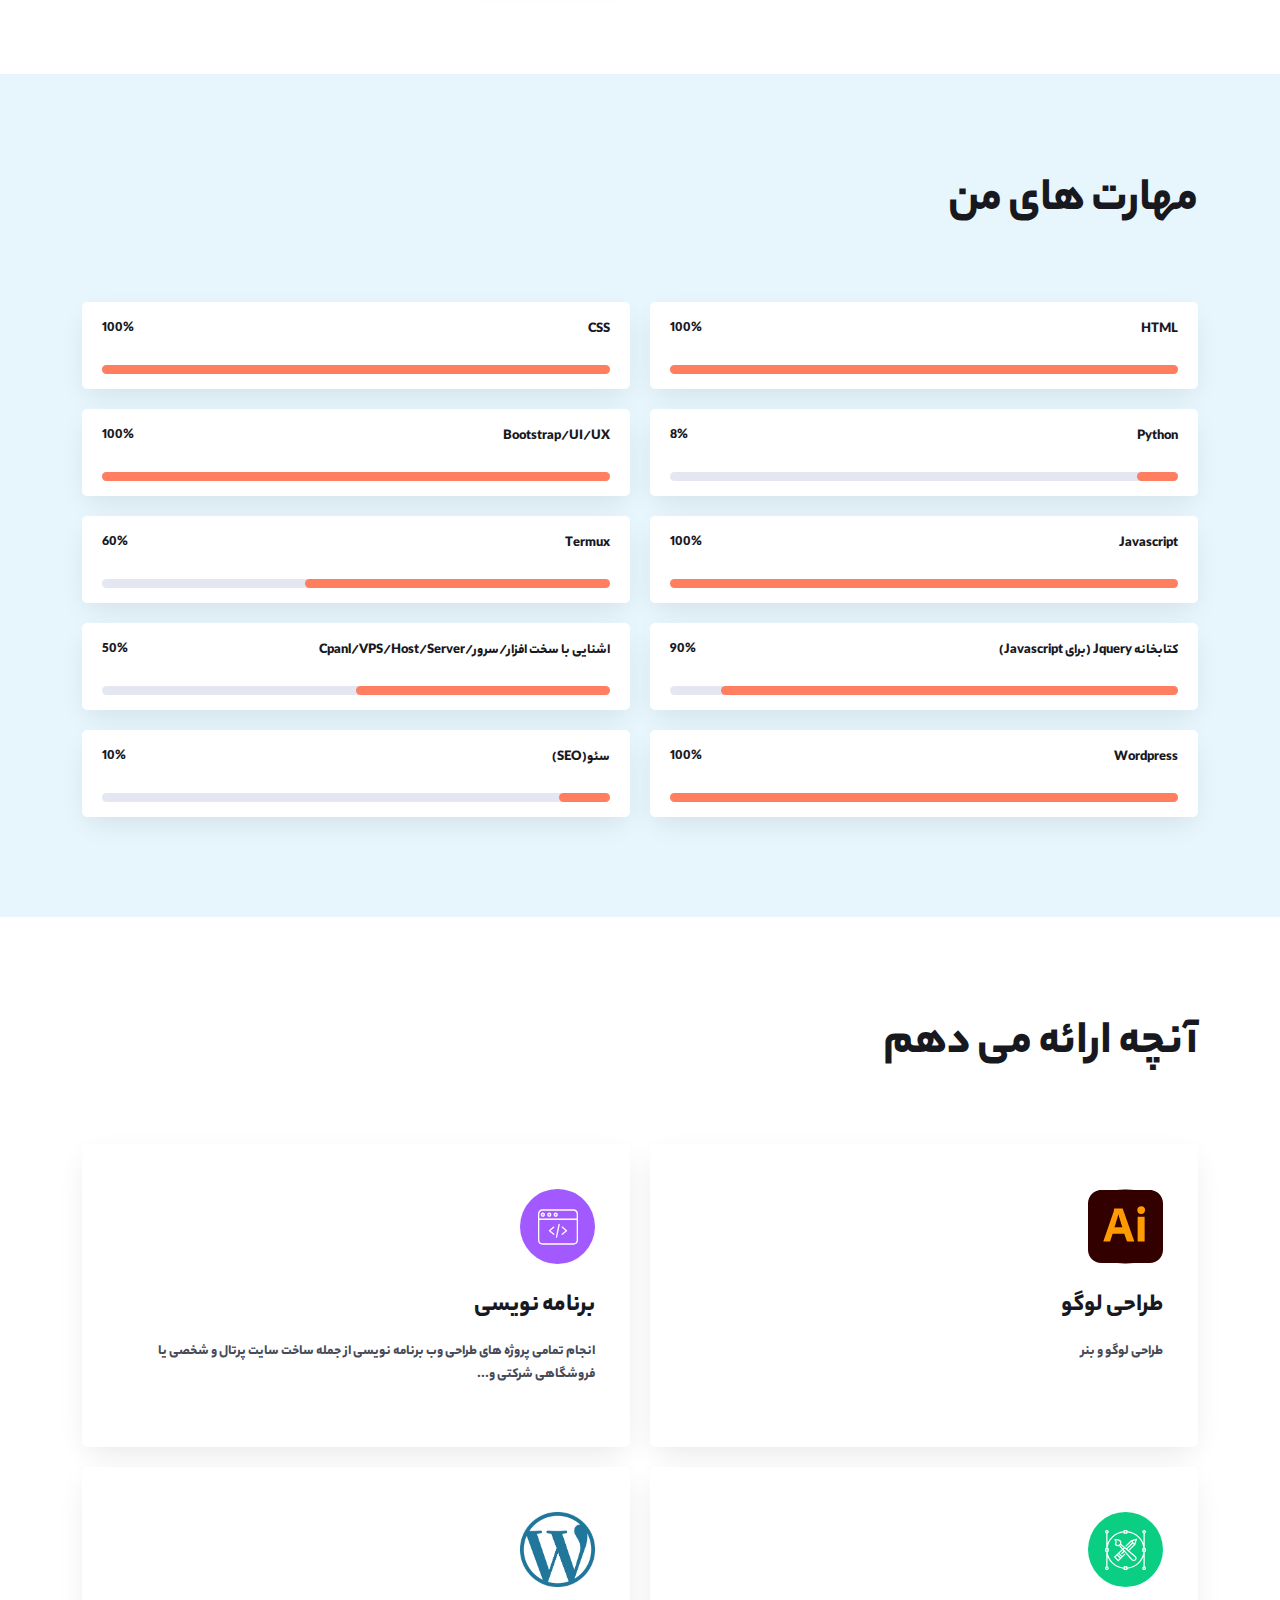
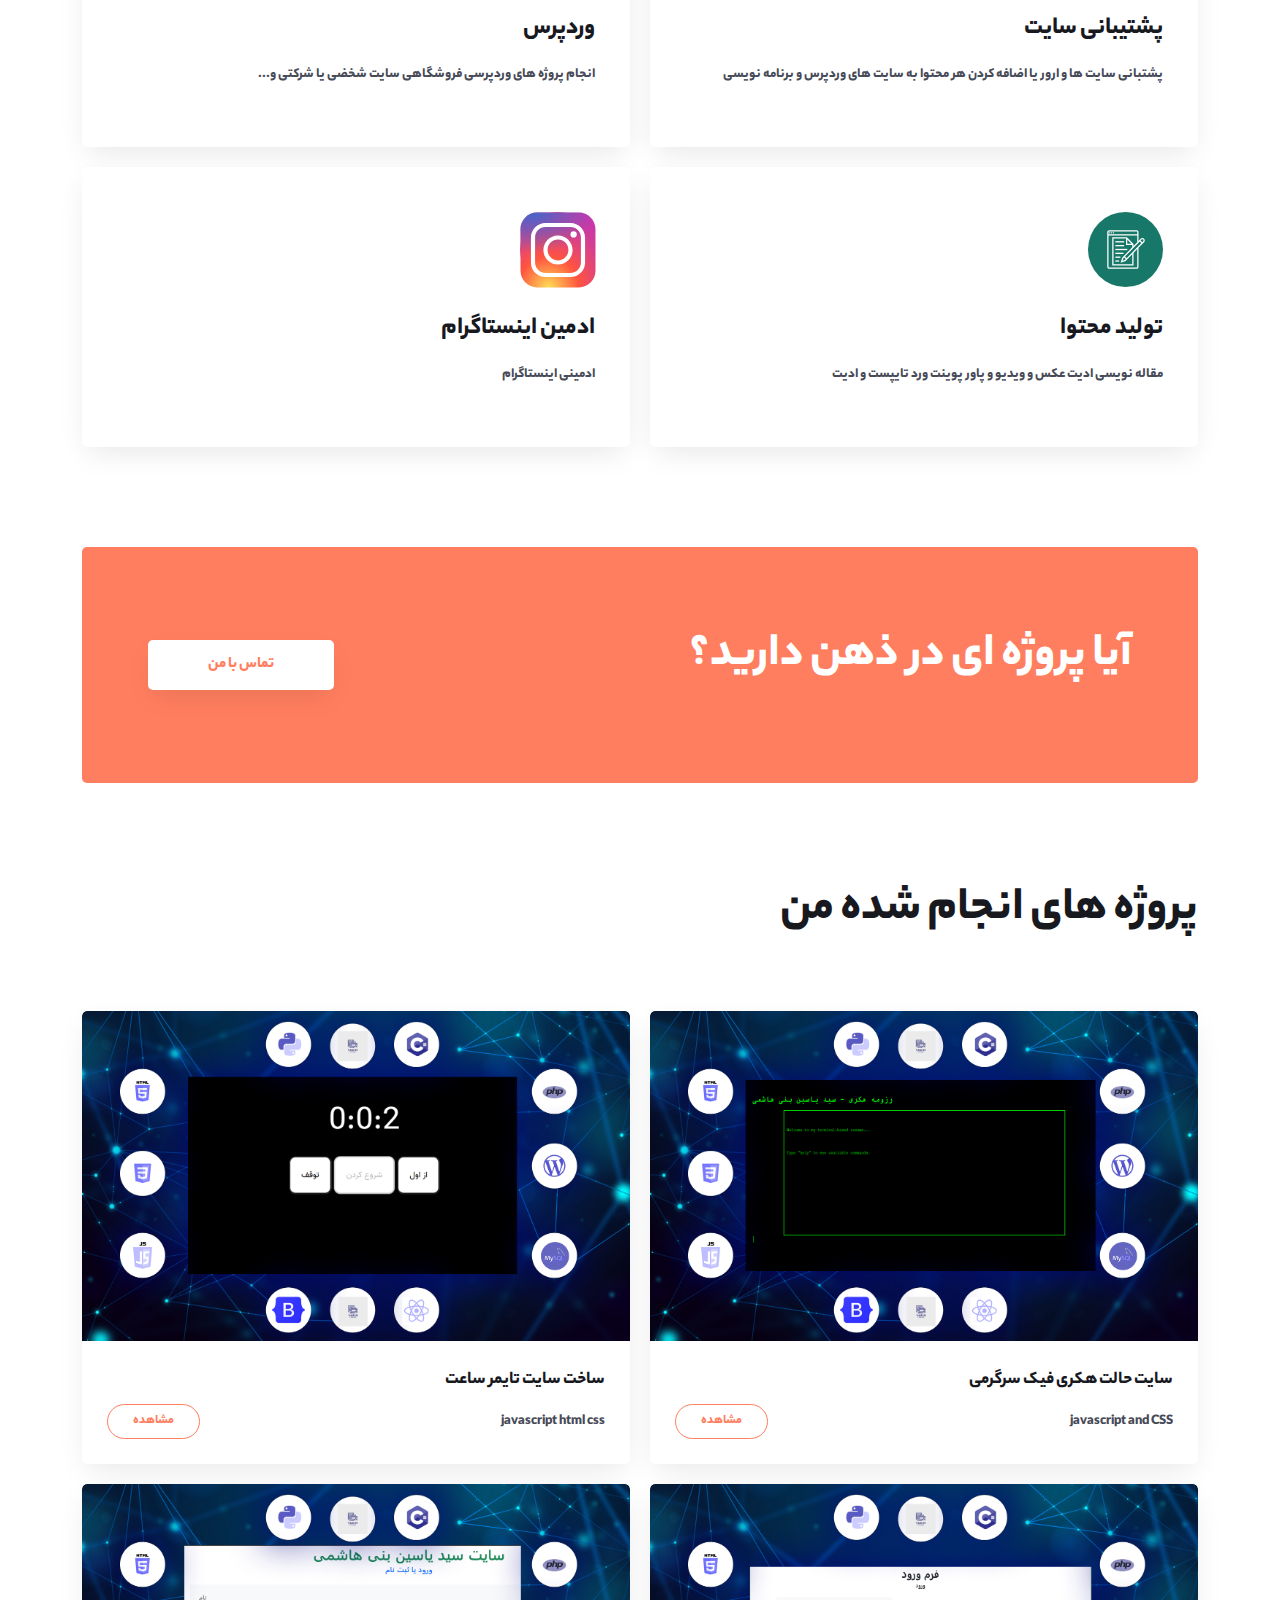
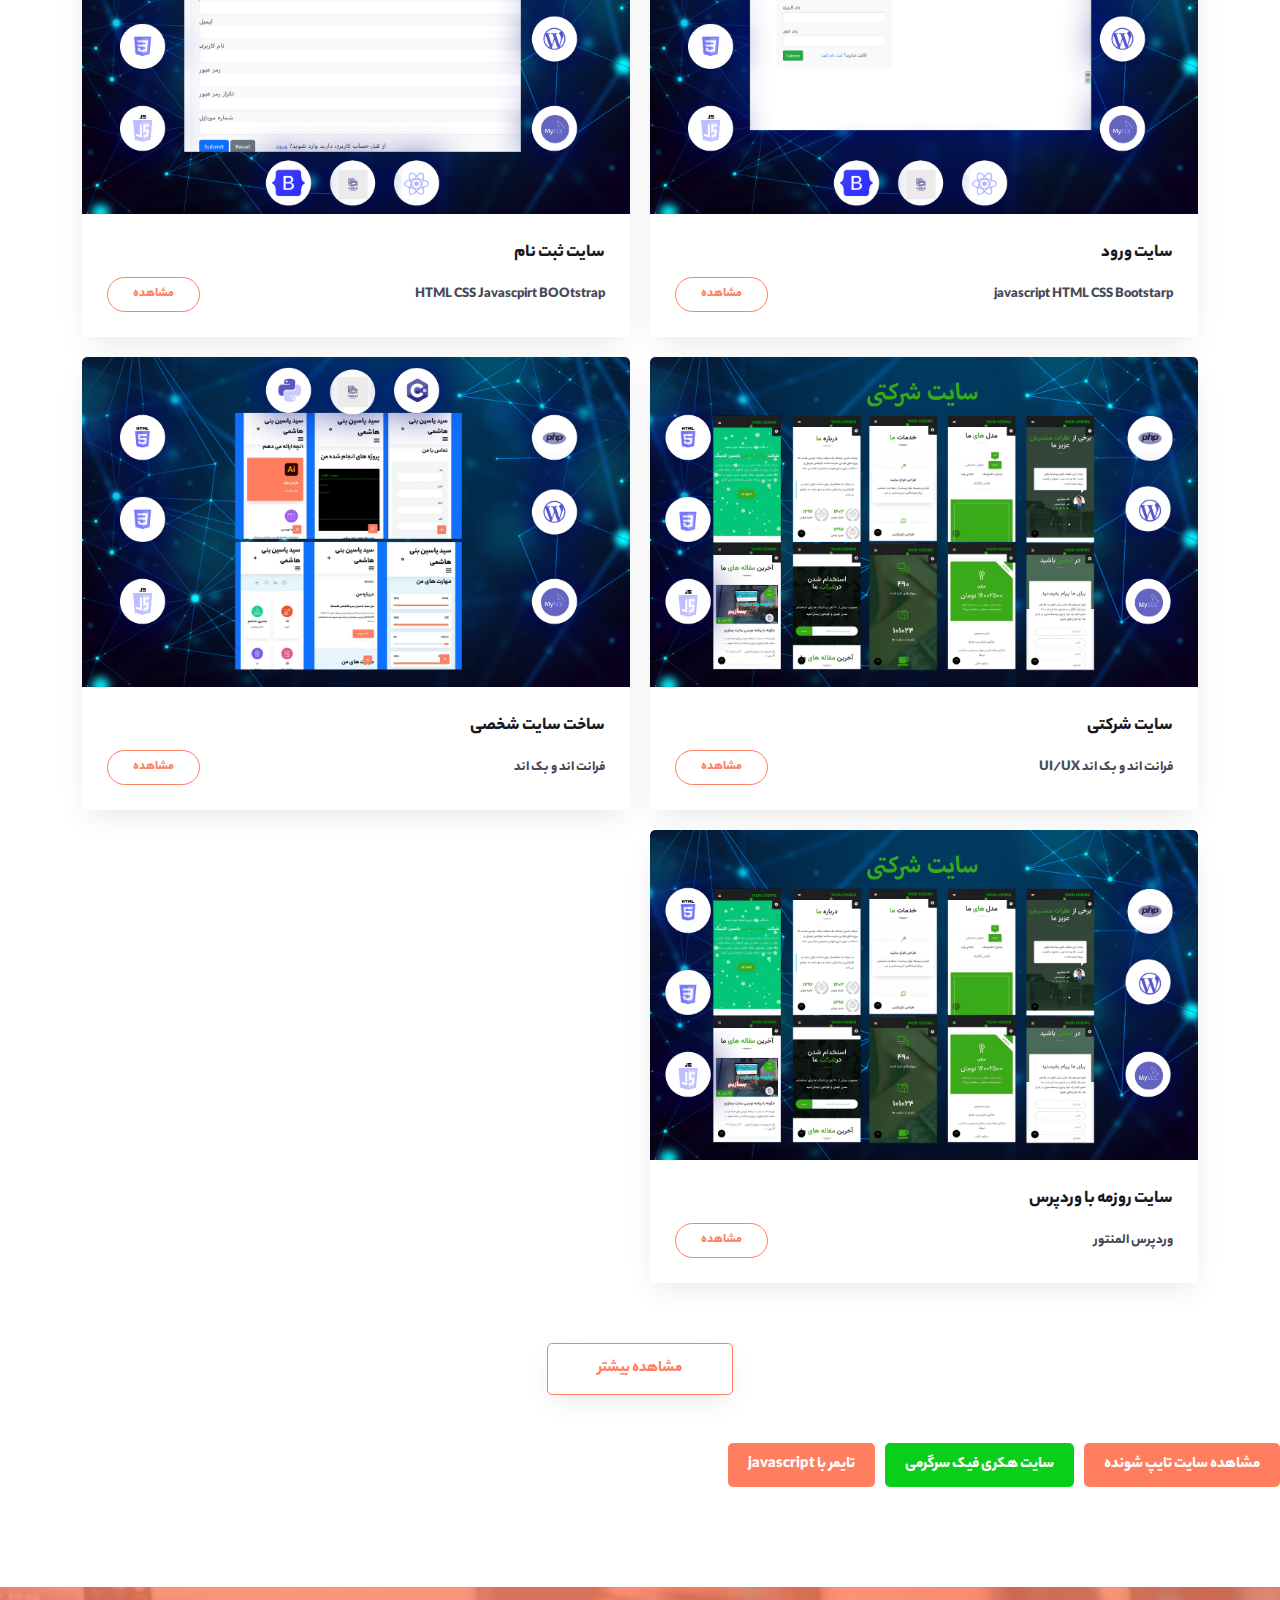
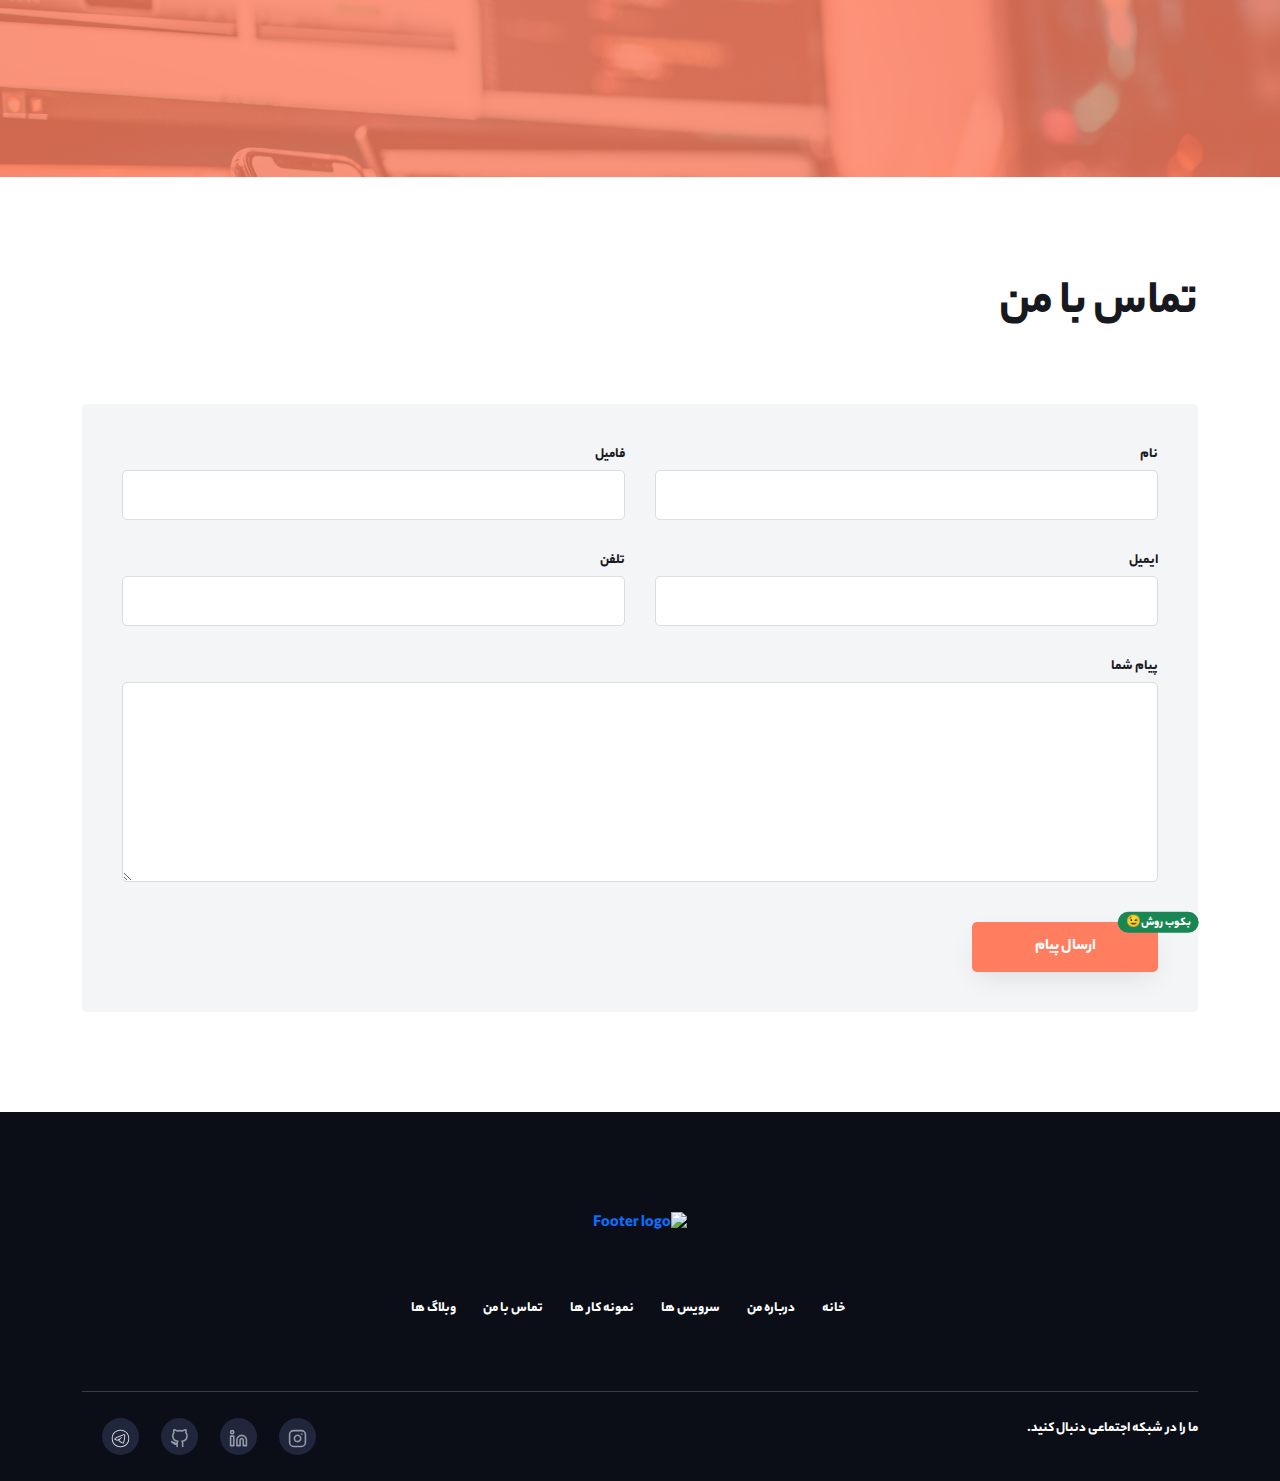
==== commit e24fb171: "Update index.html" ====
--- a/index.html
+++ b/index.html
@@ -1761,11 +1761,11 @@
                     <!-- item -->
                     <div class="progressbar-item">
                         <div class="progressbar-content d-flex">
-                            <h3 onmouseover="alert('درحال یادگیری کامل ان هستم')">javascript</h3>
-                            <h4>50%</h4>
+                            <h3>javascript</h3>
+                            <h4>100%</h4>
                         </div>
                         <div class="progessbar-bg">
-                            <div class="progressbar-size" style="width: 50%;%">
+                            <div class="progressbar-size" style="width: 100%;%">
 
                         
 
